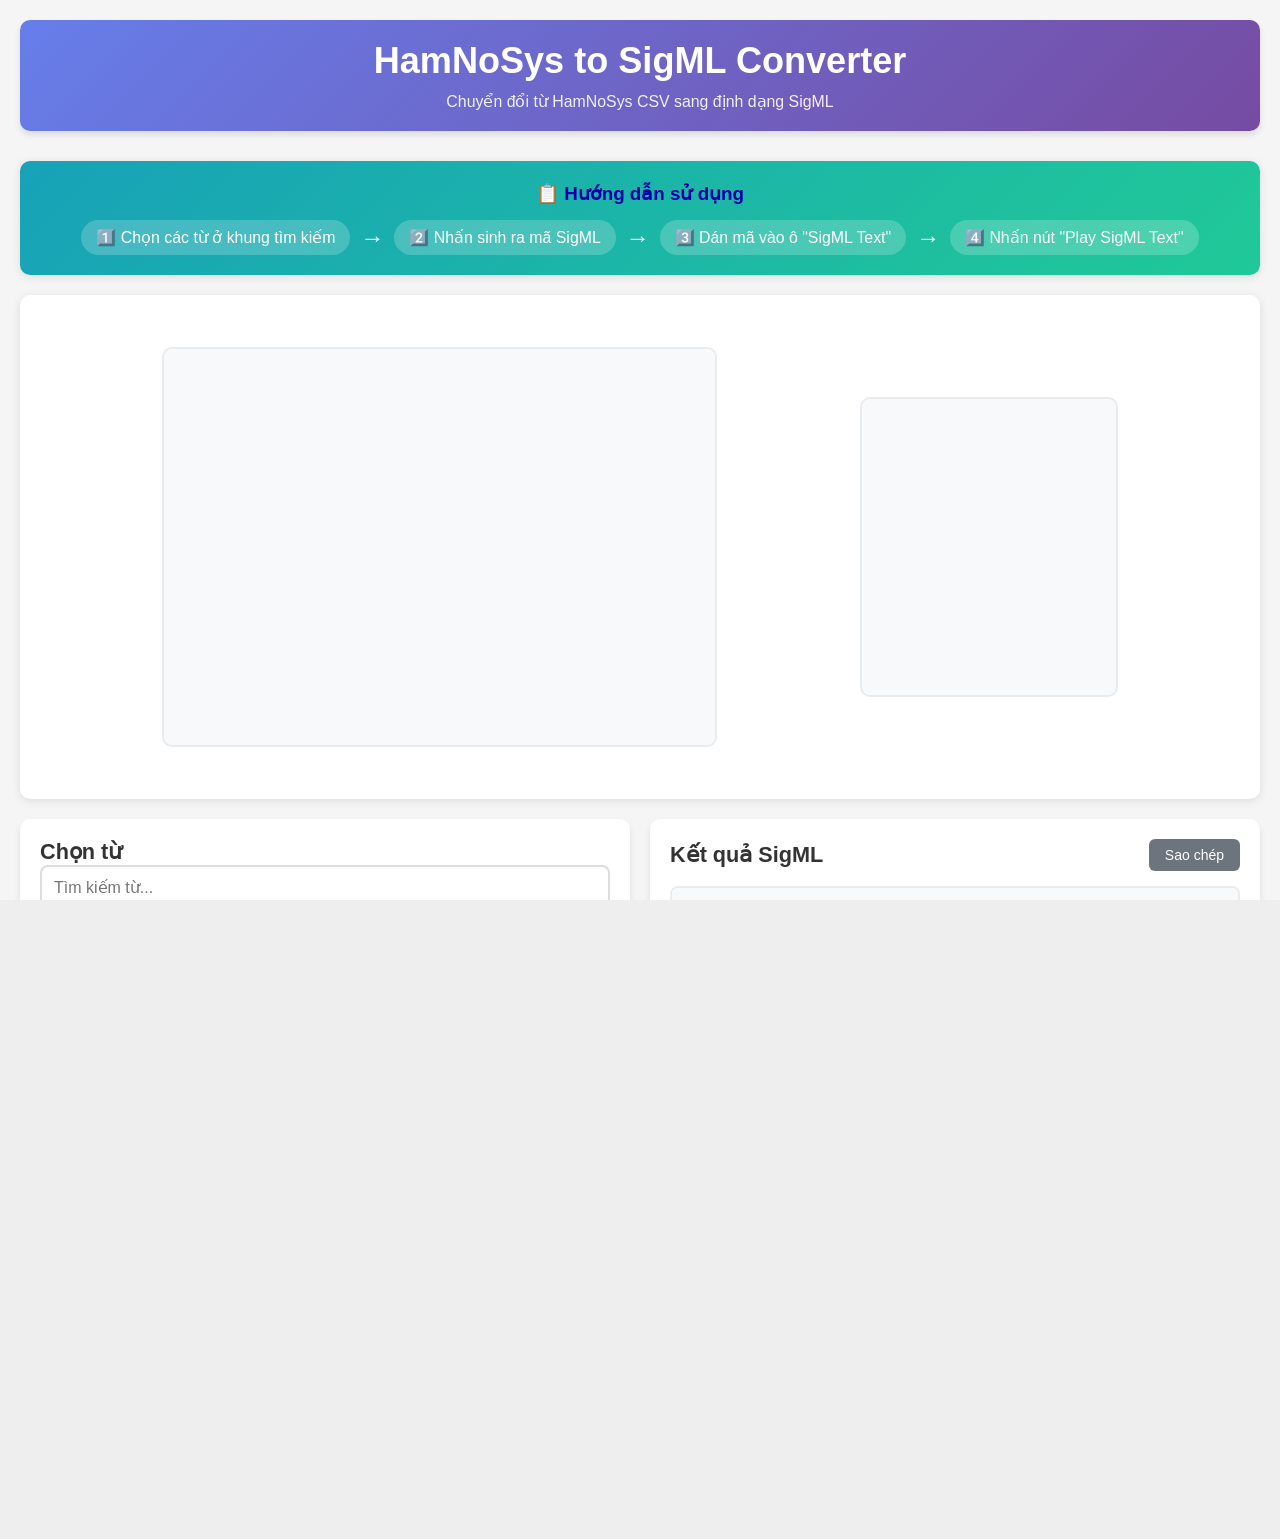
==== index.html @ 7e176f90 "doi ten file" ====
<!DOCTYPE html>
<!-- saved from url=(0032)http://127.0.0.1:5500/index.html -->
<html lang="vi"><script src="chrome-extension://eppiocemhmnlbhjplcgkofciiegomcon/content/location/location.js" id="eppiocemhmnlbhjplcgkofciiegomcon"></script><script src="chrome-extension://eppiocemhmnlbhjplcgkofciiegomcon/libs/extend-native-history-api.js"></script><script src="chrome-extension://eppiocemhmnlbhjplcgkofciiegomcon/libs/requests.js"></script><head><meta http-equiv="Content-Type" content="text/html; charset=UTF-8">
    
    <meta name="viewport" content="width=device-width, initial-scale=1.0">
    <title>HamNoSys to SigML Converter</title>
    
    <!-- Avatar CSS and JS -->
    <link rel="stylesheet" href="cwasa.css" />
    <script type="text/javascript" src="allcsa.js"></script>
    
    <style>
        * {
            margin: 0;
            padding: 0;
            box-sizing: border-box;
        }

        body {
            font-family: 'Segoe UI', Tahoma, Geneva, Verdana, sans-serif;
            background-color: #f5f5f5;
            color: #333;
        }

        .container {
            max-width: 1400px;
            margin: 0 auto;
            padding: 20px;
        }

        .header {
            text-align: center;
            margin-bottom: 30px;
            background: linear-gradient(135deg, #667eea 0%, #764ba2 100%);
            color: white;
            padding: 20px;
            border-radius: 10px;
            box-shadow: 0 4px 6px rgba(0,0,0,0.1);
        }

        .header h1 {
            margin-bottom: 10px;
            font-size: 2.5em;
        }

        .header p {
            font-size: 1.1em;
            opacity: 0.9;
        }

        .main-content {
            display: flex;
            gap: 20px;
            height: calc(100vh - 200px);
        }

        .left-panel {
            flex: 1;
            background: white;
            border-radius: 10px;
            box-shadow: 0 4px 6px rgba(0,0,0,0.1);
            padding: 20px;
            display: flex;
            flex-direction: column;
        }

        .right-panel {
            flex: 1;
            background: white;
            border-radius: 10px;
            box-shadow: 0 4px 6px rgba(0,0,0,0.1);
            padding: 20px;
            display: flex;
            flex-direction: column;
        }

        .search-box {
            margin-bottom: 20px;
        }

        .search-box input {
            width: 100%;
            padding: 12px;
            border: 2px solid #ddd;
            border-radius: 8px;
            font-size: 16px;
            transition: border-color 0.3s;
        }

        .search-box input:focus {
            outline: none;
            border-color: #667eea;
        }

        .word-list {
            flex: 1;
            overflow-y: auto;
            border: 2px solid #e9ecef;
            border-radius: 8px;
            max-height: 400px;
        }

        .word-item {
            padding: 12px 16px;
            border-bottom: 1px solid #f1f3f4;
            cursor: pointer;
            transition: background-color 0.2s;
            display: flex;
            align-items: center;
            justify-content: space-between;
        }

        .word-item:hover {
            background-color: #f8f9fa;
        }

        .word-item.selected {
            background-color: #e3f2fd;
            border-left: 4px solid #2196f3;
        }

        .word-text {
            font-weight: 500;
        }

        .word-order {
            background: #667eea;
            color: white;
            border-radius: 50%;
            width: 24px;
            height: 24px;
            display: flex;
            align-items: center;
            justify-content: center;
            font-size: 12px;
            font-weight: bold;
        }

        .selected-words {
            margin: 20px 0;
            padding: 15px;
            background: #f8f9fa;
            border-radius: 8px;
            border: 2px solid #e9ecef;
        }

        .selected-words h3 {
            margin-bottom: 10px;
            color: #495057;
        }

        .selected-word-tag {
            display: inline-block;
            background: #007bff;
            color: white;
            padding: 6px 12px;
            margin: 4px;
            border-radius: 20px;
            font-size: 14px;
            position: relative;
        }

        .selected-word-tag .remove-btn {
            margin-left: 8px;
            cursor: pointer;
            font-weight: bold;
        }

        .selected-word-tag .order-number {
            background: rgba(255,255,255,0.3);
            border-radius: 50%;
            width: 20px;
            height: 20px;
            display: inline-flex;
            align-items: center;
            justify-content: center;
            margin-right: 8px;
            font-size: 12px;
        }

        .convert-btn {
            background: linear-gradient(135deg, #28a745 0%, #20c997 100%);
            color: white;
            border: none;
            padding: 15px 30px;
            border-radius: 8px;
            font-size: 16px;
            font-weight: bold;
            cursor: pointer;
            transition: transform 0.2s;
            margin-top: 20px;
        }

        .convert-btn:hover {
            transform: translateY(-2px);
        }

        .convert-btn:disabled {
            background: #6c757d;
            cursor: not-allowed;
            transform: none;
        }

        .sigml-output {
            flex: 1;
            background: #f8f9fa;
            border: 2px solid #e9ecef;
            border-radius: 8px;
            padding: 20px;
            font-family: 'Courier New', monospace;
            font-size: 14px;
            overflow-y: auto;
            white-space: pre-wrap;
            line-height: 1.4;
        }

        .output-header {
            display: flex;
            justify-content: space-between;
            align-items: center;
            margin-bottom: 15px;
        }

        .copy-btn {
            background: #6c757d;
            color: white;
            border: none;
            padding: 8px 16px;
            border-radius: 6px;
            cursor: pointer;
            font-size: 14px;
        }

        .copy-btn:hover {
            background: #5a6268;
        }

        .copy-btn.copied {
            background: #28a745;
        }

        .clear-btn {
            background: #dc3545;
            color: white;
            border: none;
            padding: 10px 20px;
            border-radius: 6px;
            cursor: pointer;
            margin-top: 10px;
        }

        .clear-btn:hover {
            background: #c82333;
        }

        .loading {
            text-align: center;
            padding: 20px;
            color: #6c757d;
        }

        @media (max-width: 768px) {
            .main-content {
                flex-direction: column;
                height: auto;
            }
            
            .header h1 {
                font-size: 2em;
            }
            
            .instructions-section div {
                flex-direction: column !important;
                gap: 15px !important;
            }
            
            .instructions-section span {
                font-size: 1em !important;
            }
            
            .avatar-section table {
                width: 100% !important;
            }
            
            .avatar-section td {
                display: block !important;
                width: 100% !important;
                margin-bottom: 20px;
            }
            
            .CWASAAvatar {
                height: 300px !important;
            }
            
            .CWASAGUI {
                min-height: 200px !important;
            }
        }
    </style>
</head>
<body __processed_26119278-7e09-4dfe-80c8-302f64a66355__="true" onload="CWASA.init();">
    <div class="container">
        <div class="header">
            <h1>HamNoSys to SigML Converter</h1>
            <p>Chuyển đổi từ HamNoSys CSV sang định dạng SigML</p>
        </div>

        <!-- Hướng dẫn sử dụng -->
        <div class="instructions-section" style="background: linear-gradient(135deg, #17a2b8 0%, #20c997 100%); color: white; padding: 20px; border-radius: 10px; box-shadow: 0 2px 10px rgba(0,0,0,0.1); margin-bottom: 20px; text-align: center;">
            <h3 style="margin-bottom: 15px; font-size: 1.3em;">📋 Hướng dẫn sử dụng</h3>
            <div style="display: flex; justify-content: center; align-items: center; gap: 10px; flex-wrap: wrap; font-size: 1.1em;">
                <span style="background: rgba(255,255,255,0.2); padding: 8px 15px; border-radius: 20px;">1️⃣ Chọn các từ ở khung tìm kiếm</span>
                <span style="font-size: 1.5em;">→</span>
                <span style="background: rgba(255,255,255,0.2); padding: 8px 15px; border-radius: 20px;">2️⃣ Nhấn sinh ra mã SigML</span>
                <span style="font-size: 1.5em;">→</span>
                <span style="background: rgba(255,255,255,0.2); padding: 8px 15px; border-radius: 20px;">3️⃣ Dán mã vào ô "SigML Text"</span>
                <span style="font-size: 1.5em;">→</span>
                <span style="background: rgba(255,255,255,0.2); padding: 8px 15px; border-radius: 20px;">4️⃣ Nhấn nút "Play SigML Text"</span>
            </div>
        </div>

        <!-- Avatar Section -->
        <div class="avatar-section" style="display: flex; justify-content: center; align-items: center; margin: 20px 0; padding: 30px; background: white; border-radius: 10px; box-shadow: 0 2px 10px rgba(0,0,0,0.1); min-height: 500px;">
            <table align="center" style="width: 100%; max-width: 1000px;">
                <tr>
                    <td align="center" valign="center" style="width: 60%; padding: 20px;">
                        <!--================================================================-->
                        <!-- CWA signing avatar 0 -->
                        <div class="CWASAAvatar av0" align="center" style="width: 100%; height: 400px; border: 2px solid #e9ecef; border-radius: 10px; background: #f8f9fa;"></div>
                        <!--================================================================-->
                    </td>
                    <td style="width: 10%;"></td>
                    <td align="center" valign="center" style="width: 30%; padding: 20px;">
                        <!--================================================================-->
                        <!-- CWA signing avatar GUI 0 -->
                        <div class="CWASAGUI av0" align="center" style="width: 100%; min-height: 300px; border: 2px solid #e9ecef; border-radius: 10px; background: #f8f9fa; padding: 15px;"></div>
                        <!--================================================================-->
                    </td>
                </tr>
            </table>
        </div>

        <div class="main-content">
            <div class="left-panel">
                <h2>Chọn từ</h2>
                <div class="search-box">
                    <input type="text" id="searchInput" placeholder="Tìm kiếm từ...">
                </div>
                
                <div class="word-list" id="wordList">
                    <div class="word-item " onclick="toggleWord(0)">
                        <span class="word-text">5</span>
                        
                    </div>
                
                    <div class="word-item " onclick="toggleWord(1)">
                        <span class="word-text">11</span>
                        
                    </div>
                
                    <div class="word-item " onclick="toggleWord(2)">
                        <span class="word-text">12</span>
                        
                    </div>
                
                    <div class="word-item selected" onclick="toggleWord(3)">
                        <span class="word-text">13</span>
                        <span class="word-order">1</span>
                    </div>
                
                    <div class="word-item " onclick="toggleWord(4)">
                        <span class="word-text">14</span>
                        
                    </div>
                
                    <div class="word-item " onclick="toggleWord(5)">
                        <span class="word-text">15</span>
                        
                    </div>
                
                    <div class="word-item " onclick="toggleWord(6)">
                        <span class="word-text">16</span>
                        
                    </div>
                
                    <div class="word-item " onclick="toggleWord(7)">
                        <span class="word-text">17</span>
                        
                    </div>
                
                    <div class="word-item " onclick="toggleWord(8)">
                        <span class="word-text">18</span>
                        
                    </div>
                
                    <div class="word-item " onclick="toggleWord(9)">
                        <span class="word-text">19</span>
                        
                    </div>
                
                    <div class="word-item " onclick="toggleWord(10)">
                        <span class="word-text">20</span>
                        
                    </div>
                
                    <div class="word-item " onclick="toggleWord(11)">
                        <span class="word-text">21</span>
                        
                    </div>
                
                    <div class="word-item " onclick="toggleWord(12)">
                        <span class="word-text">29</span>
                        
                    </div>
                
                    <div class="word-item " onclick="toggleWord(13)">
                        <span class="word-text">30</span>
                        
                    </div>
                
                    <div class="word-item " onclick="toggleWord(14)">
                        <span class="word-text">40</span>
                        
                    </div>
                
                    <div class="word-item " onclick="toggleWord(15)">
                        <span class="word-text">50</span>
                        
                    </div>
                
                    <div class="word-item " onclick="toggleWord(16)">
                        <span class="word-text">60</span>
                        
                    </div>
                
                    <div class="word-item " onclick="toggleWord(17)">
                        <span class="word-text">70</span>
                        
                    </div>
                
                    <div class="word-item " onclick="toggleWord(18)">
                        <span class="word-text">80</span>
                        
                    </div>
                
                    <div class="word-item " onclick="toggleWord(19)">
                        <span class="word-text">90</span>
                        
                    </div>
                
                    <div class="word-item " onclick="toggleWord(20)">
                        <span class="word-text">101</span>
                        
                    </div>
                
                    <div class="word-item " onclick="toggleWord(21)">
                        <span class="word-text">110</span>
                        
                    </div>
                
                    <div class="word-item " onclick="toggleWord(22)">
                        <span class="word-text">200</span>
                        
                    </div>
                
                    <div class="word-item " onclick="toggleWord(23)">
                        <span class="word-text">900</span>
                        
                    </div>
                
                    <div class="word-item " onclick="toggleWord(24)">
                        <span class="word-text">1000</span>
                        
                    </div>
                
                    <div class="word-item " onclick="toggleWord(25)">
                        <span class="word-text">1001</span>
                        
                    </div>
                
                    <div class="word-item " onclick="toggleWord(26)">
                        <span class="word-text">1000000</span>
                        
                    </div>
                
                    <div class="word-item " onclick="toggleWord(27)">
                        <span class="word-text">1100000</span>
                        
                    </div>
                
                    <div class="word-item " onclick="toggleWord(28)">
                        <span class="word-text">ʾ</span>
                        
                    </div>
                
                    <div class="word-item " onclick="toggleWord(29)">
                        <span class="word-text">˅</span>
                        
                    </div>
                
                    <div class="word-item " onclick="toggleWord(30)">
                        <span class="word-text">.</span>
                        
                    </div>
                
                    <div class="word-item " onclick="toggleWord(31)">
                        <span class="word-text">/</span>
                        
                    </div>
                
                    <div class="word-item " onclick="toggleWord(32)">
                        <span class="word-text">?</span>
                        
                    </div>
                
                    <div class="word-item " onclick="toggleWord(33)">
                        <span class="word-text">\</span>
                        
                    </div>
                
                    <div class="word-item " onclick="toggleWord(34)">
                        <span class="word-text">^</span>
                        
                    </div>
                
                    <div class="word-item " onclick="toggleWord(35)">
                        <span class="word-text">_eyes_</span>
                        
                    </div>
                
                    <div class="word-item " onclick="toggleWord(36)">
                        <span class="word-text">~</span>
                        
                    </div>
                
                    <div class="word-item " onclick="toggleWord(37)">
                        <span class="word-text">1_tháng</span>
                        
                    </div>
                
                    <div class="word-item " onclick="toggleWord(38)">
                        <span class="word-text">2_tháng</span>
                        
                    </div>
                
                    <div class="word-item " onclick="toggleWord(39)">
                        <span class="word-text">3_tháng</span>
                        
                    </div>
                
                    <div class="word-item " onclick="toggleWord(40)">
                        <span class="word-text">4_tháng</span>
                        
                    </div>
                
                    <div class="word-item " onclick="toggleWord(41)">
                        <span class="word-text">5_th</span>
                        
                    </div>
                
                    <div class="word-item " onclick="toggleWord(42)">
                        <span class="word-text">5_tháng</span>
                        
                    </div>
                
                    <div class="word-item " onclick="toggleWord(43)">
                        <span class="word-text">a</span>
                        
                    </div>
                
                    <div class="word-item " onclick="toggleWord(44)">
                        <span class="word-text">â</span>
                        
                    </div>
                
                    <div class="word-item " onclick="toggleWord(45)">
                        <span class="word-text">ă</span>
                        
                    </div>
                
                    <div class="word-item " onclick="toggleWord(46)">
                        <span class="word-text">a_clare</span>
                        
                    </div>
                
                    <div class="word-item " onclick="toggleWord(47)">
                        <span class="word-text">about_</span>
                        
                    </div>
                
                    <div class="word-item " onclick="toggleWord(48)">
                        <span class="word-text">access_nb</span>
                        
                    </div>
                
                    <div class="word-item " onclick="toggleWord(49)">
                        <span class="word-text">act</span>
                        
                    </div>
                
                    <div class="word-item " onclick="toggleWord(50)">
                        <span class="word-text">actor</span>
                        
                    </div>
                
                    <div class="word-item " onclick="toggleWord(51)">
                        <span class="word-text">add</span>
                        
                    </div>
                
                    <div class="word-item " onclick="toggleWord(52)">
                        <span class="word-text">address</span>
                        
                    </div>
                
                    <div class="word-item " onclick="toggleWord(53)">
                        <span class="word-text">adult</span>
                        
                    </div>
                
                    <div class="word-item " onclick="toggleWord(54)">
                        <span class="word-text">advice</span>
                        
                    </div>
                
                    <div class="word-item " onclick="toggleWord(55)">
                        <span class="word-text">afternoon</span>
                        
                    </div>
                
                    <div class="word-item " onclick="toggleWord(56)">
                        <span class="word-text">again</span>
                        
                    </div>
                
                    <div class="word-item " onclick="toggleWord(57)">
                        <span class="word-text">again_again</span>
                        
                    </div>
                
                    <div class="word-item " onclick="toggleWord(58)">
                        <span class="word-text">again2</span>
                        
                    </div>
                
                    <div class="word-item " onclick="toggleWord(59)">
                        <span class="word-text">agree</span>
                        
                    </div>
                
                    <div class="word-item " onclick="toggleWord(60)">
                        <span class="word-text">aim</span>
                        
                    </div>
                
                    <div class="word-item " onclick="toggleWord(61)">
                        <span class="word-text">alarm</span>
                        
                    </div>
                
                    <div class="word-item " onclick="toggleWord(62)">
                        <span class="word-text">alien</span>
                        
                    </div>
                
                    <div class="word-item " onclick="toggleWord(63)">
                        <span class="word-text">all</span>
                        
                    </div>
                
                    <div class="word-item " onclick="toggleWord(64)">
                        <span class="word-text">all_day</span>
                        
                    </div>
                
                    <div class="word-item " onclick="toggleWord(65)">
                        <span class="word-text">all_of_us</span>
                        
                    </div>
                
                    <div class="word-item " onclick="toggleWord(66)">
                        <span class="word-text">all_over_norfolk</span>
                        
                    </div>
                
                    <div class="word-item " onclick="toggleWord(67)">
                        <span class="word-text">all_over_uk</span>
                        
                    </div>
                
                    <div class="word-item " onclick="toggleWord(68)">
                        <span class="word-text">all_over_uk</span>
                        
                    </div>
                
                    <div class="word-item " onclick="toggleWord(69)">
                        <span class="word-text">always</span>
                        
                    </div>
                
                    <div class="word-item " onclick="toggleWord(70)">
                        <span class="word-text">ấm</span>
                        
                    </div>
                
                    <div class="word-item " onclick="toggleWord(71)">
                        <span class="word-text">ẵm</span>
                        
                    </div>
                
                    <div class="word-item " onclick="toggleWord(72)">
                        <span class="word-text">ầm_ầm</span>
                        
                    </div>
                
                    <div class="word-item " onclick="toggleWord(73)">
                        <span class="word-text">ấm_đun_nước</span>
                        
                    </div>
                
                    <div class="word-item " onclick="toggleWord(74)">
                        <span class="word-text">ấm_trà</span>
                        
                    </div>
                
                    <div class="word-item " onclick="toggleWord(75)">
                        <span class="word-text">ẩm_ướt</span>
                        
                    </div>
                
                    <div class="word-item " onclick="toggleWord(76)">
                        <span class="word-text">ăn</span>
                        
                    </div>
                
                    <div class="word-item " onclick="toggleWord(77)">
                        <span class="word-text">ăn_cơm</span>
                        
                    </div>
                
                    <div class="word-item " onclick="toggleWord(78)">
                        <span class="word-text">an_ninh</span>
                        
                    </div>
                
                    <div class="word-item " onclick="toggleWord(79)">
                        <span class="word-text">ăn_ở</span>
                        
                    </div>
                
                    <div class="word-item " onclick="toggleWord(80)">
                        <span class="word-text">an_toàn</span>
                        
                    </div>
                
                    <div class="word-item " onclick="toggleWord(81)">
                        <span class="word-text">an_toàn</span>
                        
                    </div>
                
                    <div class="word-item " onclick="toggleWord(82)">
                        <span class="word-text">and</span>
                        
                    </div>
                
                    <div class="word-item " onclick="toggleWord(83)">
                        <span class="word-text">angry</span>
                        
                    </div>
                
                    <div class="word-item " onclick="toggleWord(84)">
                        <span class="word-text">anh</span>
                        
                    </div>
                
                    <div class="word-item " onclick="toggleWord(85)">
                        <span class="word-text">anh_cả</span>
                        
                    </div>
                
                    <div class="word-item " onclick="toggleWord(86)">
                        <span class="word-text">anh_em_họ_hàng</span>
                        
                    </div>
                
                    <div class="word-item " onclick="toggleWord(87)">
                        <span class="word-text">anh_em_ruột</span>
                        
                    </div>
                
                    <div class="word-item " onclick="toggleWord(88)">
                        <span class="word-text">anh_hai</span>
                        
                    </div>
                
                    <div class="word-item " onclick="toggleWord(89)">
                        <span class="word-text">anh_hùng</span>
                        
                    </div>
                
                    <div class="word-item " onclick="toggleWord(90)">
                        <span class="word-text">anh_hùng_dân_tộc</span>
                        
                    </div>
                
                    <div class="word-item " onclick="toggleWord(91)">
                        <span class="word-text">ánh_nắng</span>
                        
                    </div>
                
                    <div class="word-item " onclick="toggleWord(92)">
                        <span class="word-text">anh_rể</span>
                        
                    </div>
                
                    <div class="word-item " onclick="toggleWord(93)">
                        <span class="word-text">ánh_sáng</span>
                        
                    </div>
                
                    <div class="word-item " onclick="toggleWord(94)">
                        <span class="word-text">animal</span>
                        
                    </div>
                
                    <div class="word-item " onclick="toggleWord(95)">
                        <span class="word-text">animation</span>
                        
                    </div>
                
                    <div class="word-item " onclick="toggleWord(96)">
                        <span class="word-text">any</span>
                        
                    </div>
                
                    <div class="word-item " onclick="toggleWord(97)">
                        <span class="word-text">anything</span>
                        
                    </div>
                
                    <div class="word-item " onclick="toggleWord(98)">
                        <span class="word-text">ao</span>
                        
                    </div>
                
                    <div class="word-item " onclick="toggleWord(99)">
                        <span class="word-text">áo</span>
                        
                    </div>
                
                    <div class="word-item " onclick="toggleWord(100)">
                        <span class="word-text">áo_ba_lỗ</span>
                        
                    </div>
                
                    <div class="word-item " onclick="toggleWord(101)">
                        <span class="word-text">áo_comple</span>
                        
                    </div>
                
                    <div class="word-item " onclick="toggleWord(102)">
                        <span class="word-text">áo_dài</span>
                        
                    </div>
                
                    <div class="word-item " onclick="toggleWord(103)">
                        <span class="word-text">áo_dài_tay</span>
                        
                    </div>
                
                    <div class="word-item " onclick="toggleWord(104)">
                        <span class="word-text">áo_đầm</span>
                        
                    </div>
                
                    <div class="word-item " onclick="toggleWord(105)">
                        <span class="word-text">áo_gió</span>
                        
                    </div>
                
                    <div class="word-item " onclick="toggleWord(106)">
                        <span class="word-text">áo_lạnh</span>
                        
                    </div>
                
                    <div class="word-item " onclick="toggleWord(107)">
                        <span class="word-text">áo_len</span>
                        
                    </div>
                
                    <div class="word-item " onclick="toggleWord(108)">
                        <span class="word-text">áo_ngắn_tay</span>
                        
                    </div>
                
                    <div class="word-item " onclick="toggleWord(109)">
                        <span class="word-text">áo_phông</span>
                        
                    </div>
                
                    <div class="word-item " onclick="toggleWord(110)">
                        <span class="word-text">áo_sơ_mi</span>
                        
                    </div>
                
                    <div class="word-item " onclick="toggleWord(111)">
                        <span class="word-text">áo_thun</span>
                        
                    </div>
                
                    <div class="word-item " onclick="toggleWord(112)">
                        <span class="word-text">áo_veston</span>
                        
                    </div>
                
                    <div class="word-item " onclick="toggleWord(113)">
                        <span class="word-text">apple</span>
                        
                    </div>
                
                    <div class="word-item " onclick="toggleWord(114)">
                        <span class="word-text">appointment</span>
                        
                    </div>
                
                    <div class="word-item " onclick="toggleWord(115)">
                        <span class="word-text">april</span>
                        
                    </div>
                
                    <div class="word-item " onclick="toggleWord(116)">
                        <span class="word-text">area</span>
                        
                    </div>
                
                    <div class="word-item " onclick="toggleWord(117)">
                        <span class="word-text">arm</span>
                        
                    </div>
                
                    <div class="word-item " onclick="toggleWord(118)">
                        <span class="word-text">around</span>
                        
                    </div>
                
                    <div class="word-item " onclick="toggleWord(119)">
                        <span class="word-text">arrow</span>
                        
                    </div>
                
                    <div class="word-item " onclick="toggleWord(120)">
                        <span class="word-text">ask</span>
                        
                    </div>
                
                    <div class="word-item " onclick="toggleWord(121)">
                        <span class="word-text">ask_question</span>
                        
                    </div>
                
                    <div class="word-item " onclick="toggleWord(122)">
                        <span class="word-text">asleep</span>
                        
                    </div>
                
                    <div class="word-item " onclick="toggleWord(123)">
                        <span class="word-text">associate_with</span>
                        
                    </div>
                
                    <div class="word-item " onclick="toggleWord(124)">
                        <span class="word-text">association</span>
                        
                    </div>
                
                    <div class="word-item " onclick="toggleWord(125)">
                        <span class="word-text">at_last_</span>
                        
                    </div>
                
                    <div class="word-item " onclick="toggleWord(126)">
                        <span class="word-text">attend</span>
                        
                    </div>
                
                    <div class="word-item " onclick="toggleWord(127)">
                        <span class="word-text">attitude</span>
                        
                    </div>
                
                    <div class="word-item " onclick="toggleWord(128)">
                        <span class="word-text">available</span>
                        
                    </div>
                
                    <div class="word-item " onclick="toggleWord(129)">
                        <span class="word-text">avatar</span>
                        
                    </div>
                
                    <div class="word-item " onclick="toggleWord(130)">
                        <span class="word-text">awareness</span>
                        
                    </div>
                
                    <div class="word-item " onclick="toggleWord(131)">
                        <span class="word-text">b</span>
                        
                    </div>
                
                    <div class="word-item " onclick="toggleWord(132)">
                        <span class="word-text">bà</span>
                        
                    </div>
                
                    <div class="word-item " onclick="toggleWord(133)">
                        <span class="word-text">ba_là</span>
                        
                    </div>
                
                    <div class="word-item " onclick="toggleWord(134)">
                        <span class="word-text">ba_lô</span>
                        
                    </div>
                
                    <div class="word-item " onclick="toggleWord(135)">
                        <span class="word-text">bà_ngoại</span>
                        
                    </div>
                
                    <div class="word-item " onclick="toggleWord(136)">
                        <span class="word-text">bà_nội</span>
                        
                    </div>
                
                    <div class="word-item " onclick="toggleWord(137)">
                        <span class="word-text">bác</span>
                        
                    </div>
                
                    <div class="word-item " onclick="toggleWord(138)">
                        <span class="word-text">bắc</span>
                        
                    </div>
                
                    <div class="word-item " onclick="toggleWord(139)">
                        <span class="word-text">bạc</span>
                        
                    </div>
                
                    <div class="word-item " onclick="toggleWord(140)">
                        <span class="word-text">bác_gái</span>
                        
                    </div>
                
                    <div class="word-item " onclick="toggleWord(141)">
                        <span class="word-text">bác_hồ</span>
                        
                    </div>
                
                    <div class="word-item " onclick="toggleWord(142)">
                        <span class="word-text">bạc_màu</span>
                        
                    </div>
                
                    <div class="word-item " onclick="toggleWord(143)">
                        <span class="word-text">bác_sĩ</span>
                        
                    </div>
                
                    <div class="word-item " onclick="toggleWord(144)">
                        <span class="word-text">bác_sĩ</span>
                        
                    </div>
                
                    <div class="word-item " onclick="toggleWord(145)">
                        <span class="word-text">bác_trai</span>
                        
                    </div>
                
                    <div class="word-item " onclick="toggleWord(146)">
                        <span class="word-text">back</span>
                        
                    </div>
                
                    <div class="word-item " onclick="toggleWord(147)">
                        <span class="word-text">bad</span>
                        
                    </div>
                
                    <div class="word-item " onclick="toggleWord(148)">
                        <span class="word-text">bag</span>
                        
                    </div>
                
                    <div class="word-item " onclick="toggleWord(149)">
                        <span class="word-text">bãi_biển</span>
                        
                    </div>
                
                    <div class="word-item " onclick="toggleWord(150)">
                        <span class="word-text">bài_thi</span>
                        
                    </div>
                
                    <div class="word-item " onclick="toggleWord(151)">
                        <span class="word-text">ball</span>
                        
                    </div>
                
                    <div class="word-item " onclick="toggleWord(152)">
                        <span class="word-text">ball_big</span>
                        
                    </div>
                
                    <div class="word-item " onclick="toggleWord(153)">
                        <span class="word-text">ball_bouncing</span>
                        
                    </div>
                
                    <div class="word-item " onclick="toggleWord(154)">
                        <span class="word-text">ball_round</span>
                        
                    </div>
                
                    <div class="word-item " onclick="toggleWord(155)">
                        <span class="word-text">ball_soft</span>
                        
                    </div>
                
                    <div class="word-item " onclick="toggleWord(156)">
                        <span class="word-text">ball_throw</span>
                        
                    </div>
                
                    <div class="word-item " onclick="toggleWord(157)">
                        <span class="word-text">balloon</span>
                        
                    </div>
                
                    <div class="word-item " onclick="toggleWord(158)">
                        <span class="word-text">bàn</span>
                        
                    </div>
                
                    <div class="word-item " onclick="toggleWord(159)">
                        <span class="word-text">bẩn</span>
                        
                    </div>
                
                    <div class="word-item " onclick="toggleWord(160)">
                        <span class="word-text">bạn</span>
                        
                    </div>
                
                    <div class="word-item " onclick="toggleWord(161)">
                        <span class="word-text">bạn_bè</span>
                        
                    </div>
                
                    <div class="word-item " onclick="toggleWord(162)">
                        <span class="word-text">bắn_bi</span>
                        
                    </div>
                
                    <div class="word-item " onclick="toggleWord(163)">
                        <span class="word-text">bàn_chải_đánh_răng</span>
                        
                    </div>
                
                    <div class="word-item " onclick="toggleWord(164)">
                        <span class="word-text">bàn_chân</span>
                        
                    </div>
                
                    <div class="word-item " onclick="toggleWord(165)">
                        <span class="word-text">ban_hành</span>
                        
                    </div>
                
                    <div class="word-item " onclick="toggleWord(166)">
                        <span class="word-text">bàn_tay</span>
                        
                    </div>
                
                    <div class="word-item " onclick="toggleWord(167)">
                        <span class="word-text">bạn_thân</span>
                        
                    </div>
                
                    <div class="word-item " onclick="toggleWord(168)">
                        <span class="word-text">bàn_thờ</span>
                        
                    </div>
                
                    <div class="word-item " onclick="toggleWord(169)">
                        <span class="word-text">bán_vé</span>
                        
                    </div>
                
                    <div class="word-item " onclick="toggleWord(170)">
                        <span class="word-text">banana</span>
                        
                    </div>
                
                    <div class="word-item " onclick="toggleWord(171)">
                        <span class="word-text">banana_with_peel</span>
                        
                    </div>
                
                    <div class="word-item " onclick="toggleWord(172)">
                        <span class="word-text">bảng</span>
                        
                    </div>
                
                    <div class="word-item " onclick="toggleWord(173)">
                        <span class="word-text">bánh</span>
                        
                    </div>
                
                    <div class="word-item " onclick="toggleWord(174)">
                        <span class="word-text">bão</span>
                        
                    </div>
                
                    <div class="word-item " onclick="toggleWord(175)">
                        <span class="word-text">bao_nhiêu</span>
                        
                    </div>
                
                    <div class="word-item " onclick="toggleWord(176)">
                        <span class="word-text">bao_nhiêu_tiền</span>
                        
                    </div>
                
                    <div class="word-item " onclick="toggleWord(177)">
                        <span class="word-text">bảo_quản</span>
                        
                    </div>
                
                    <div class="word-item " onclick="toggleWord(178)">
                        <span class="word-text">bao_xa</span>
                        
                    </div>
                
                    <div class="word-item " onclick="toggleWord(179)">
                        <span class="word-text">bập_bênh</span>
                        
                    </div>
                
                    <div class="word-item " onclick="toggleWord(180)">
                        <span class="word-text">bat</span>
                        
                    </div>
                
                    <div class="word-item " onclick="toggleWord(181)">
                        <span class="word-text">bật</span>
                        
                    </div>
                
                    <div class="word-item " onclick="toggleWord(182)">
                        <span class="word-text">bất_cứ_điều_gì</span>
                        
                    </div>
                
                    <div class="word-item " onclick="toggleWord(183)">
                        <span class="word-text">bắt_đầu</span>
                        
                    </div>
                
                    <div class="word-item " onclick="toggleWord(184)">
                        <span class="word-text">bầu_trời</span>
                        
                    </div>
                
                    <div class="word-item " onclick="toggleWord(185)">
                        <span class="word-text">bay</span>
                        
                    </div>
                
                    <div class="word-item " onclick="toggleWord(186)">
                        <span class="word-text">bây_giờ</span>
                        
                    </div>
                
                    <div class="word-item " onclick="toggleWord(187)">
                        <span class="word-text">bê</span>
                        
                    </div>
                
                    <div class="word-item " onclick="toggleWord(188)">
                        <span class="word-text">bế</span>
                        
                    </div>
                
                    <div class="word-item " onclick="toggleWord(189)">
                        <span class="word-text">bể_cá</span>
                        
                    </div>
                
                    <div class="word-item " onclick="toggleWord(190)">
                        <span class="word-text">bế_giảng</span>
                        
                    </div>
                
                    <div class="word-item " onclick="toggleWord(191)">
                        <span class="word-text">bế_mạc</span>
                        
                    </div>
                
                    <div class="word-item " onclick="toggleWord(192)">
                        <span class="word-text">bề_mặt_cong</span>
                        
                    </div>
                
                    <div class="word-item " onclick="toggleWord(193)">
                        <span class="word-text">bear</span>
                        
                    </div>
                
                    <div class="word-item " onclick="toggleWord(194)">
                        <span class="word-text">bear_furry</span>
                        
                    </div>
                
                    <div class="word-item " onclick="toggleWord(195)">
                        <span class="word-text">bear_nb</span>
                        
                    </div>
                
                    <div class="word-item " onclick="toggleWord(196)">
                        <span class="word-text">bear_with_it_</span>
                        
                    </div>
                
                    <div class="word-item " onclick="toggleWord(197)">
                        <span class="word-text">become</span>
                        
                    </div>
                
                    <div class="word-item " onclick="toggleWord(198)">
                        <span class="word-text">bed</span>
                        
                    </div>
                
                    <div class="word-item " onclick="toggleWord(199)">
                        <span class="word-text">been</span>
                        
                    </div>
                
                    <div class="word-item " onclick="toggleWord(200)">
                        <span class="word-text">been_go</span>
                        
                    </div>
                
                    <div class="word-item " onclick="toggleWord(201)">
                        <span class="word-text">been_go</span>
                        
                    </div>
                
                    <div class="word-item " onclick="toggleWord(202)">
                        <span class="word-text">been_go</span>
                        
                    </div>
                
                    <div class="word-item " onclick="toggleWord(203)">
                        <span class="word-text">been_in</span>
                        
                    </div>
                
                    <div class="word-item " onclick="toggleWord(204)">
                        <span class="word-text">been_to</span>
                        
                    </div>
                
                    <div class="word-item " onclick="toggleWord(205)">
                        <span class="word-text">before</span>
                        
                    </div>
                
                    <div class="word-item " onclick="toggleWord(206)">
                        <span class="word-text">behaviour</span>
                        
                    </div>
                
                    <div class="word-item " onclick="toggleWord(207)">
                        <span class="word-text">belong</span>
                        
                    </div>
                
                    <div class="word-item " onclick="toggleWord(208)">
                        <span class="word-text">belong_down</span>
                        
                    </div>
                
                    <div class="word-item " onclick="toggleWord(209)">
                        <span class="word-text">bên_phải</span>
                        
                    </div>
                
                    <div class="word-item " onclick="toggleWord(210)">
                        <span class="word-text">bến_tàu</span>
                        
                    </div>
                
                    <div class="word-item " onclick="toggleWord(211)">
                        <span class="word-text">bên_trái</span>
                        
                    </div>
                
                    <div class="word-item " onclick="toggleWord(212)">
                        <span class="word-text">bến_xe</span>
                        
                    </div>
                
                    <div class="word-item " onclick="toggleWord(213)">
                        <span class="word-text">benefit</span>
                        
                    </div>
                
                    <div class="word-item " onclick="toggleWord(214)">
                        <span class="word-text">benefits</span>
                        
                    </div>
                
                    <div class="word-item " onclick="toggleWord(215)">
                        <span class="word-text">bệnh</span>
                        
                    </div>
                
                    <div class="word-item " onclick="toggleWord(216)">
                        <span class="word-text">bệnh_nhân</span>
                        
                    </div>
                
                    <div class="word-item " onclick="toggleWord(217)">
                        <span class="word-text">bệnh_nhân</span>
                        
                    </div>
                
                    <div class="word-item " onclick="toggleWord(218)">
                        <span class="word-text">bệnh_viện</span>
                        
                    </div>
                
                    <div class="word-item " onclick="toggleWord(219)">
                        <span class="word-text">bệnh_viện</span>
                        
                    </div>
                
                    <div class="word-item " onclick="toggleWord(220)">
                        <span class="word-text">béo</span>
                        
                    </div>
                
                    <div class="word-item " onclick="toggleWord(221)">
                        <span class="word-text">bếp</span>
                        
                    </div>
                
                    <div class="word-item " onclick="toggleWord(222)">
                        <span class="word-text">bếp_ga</span>
                        
                    </div>
                
                    <div class="word-item " onclick="toggleWord(223)">
                        <span class="word-text">best</span>
                        
                    </div>
                
                    <div class="word-item " onclick="toggleWord(224)">
                        <span class="word-text">better</span>
                        
                    </div>
                
                    <div class="word-item " onclick="toggleWord(225)">
                        <span class="word-text">bí_đỏ</span>
                        
                    </div>
                
                    <div class="word-item " onclick="toggleWord(226)">
                        <span class="word-text">bị_động</span>
                        
                    </div>
                
                    <div class="word-item " onclick="toggleWord(227)">
                        <span class="word-text">bí_xanh</span>
                        
                    </div>
                
                    <div class="word-item " onclick="toggleWord(228)">
                        <span class="word-text">biển</span>
                        
                    </div>
                
                    <div class="word-item " onclick="toggleWord(229)">
                        <span class="word-text">biển_báo_nguy_hiểm</span>
                        
                    </div>
                
                    <div class="word-item " onclick="toggleWord(230)">
                        <span class="word-text">biển_cấm</span>
                        
                    </div>
                
                    <div class="word-item " onclick="toggleWord(231)">
                        <span class="word-text">biết</span>
                        
                    </div>
                
                    <div class="word-item " onclick="toggleWord(232)">
                        <span class="word-text">biết_ơn</span>
                        
                    </div>
                
                    <div class="word-item " onclick="toggleWord(233)">
                        <span class="word-text">biếu</span>
                        
                    </div>
                
                    <div class="word-item " onclick="toggleWord(234)">
                        <span class="word-text">biểu_tượng</span>
                        
                    </div>
                
                    <div class="word-item " onclick="toggleWord(235)">
                        <span class="word-text">big</span>
                        
                    </div>
                
                    <div class="word-item " onclick="toggleWord(236)">
                        <span class="word-text">big_capital</span>
                        
                    </div>
                
                    <div class="word-item " onclick="toggleWord(237)">
                        <span class="word-text">big_eat</span>
                        
                    </div>
                
                    <div class="word-item " onclick="toggleWord(238)">
                        <span class="word-text">big_eyes</span>
                        
                    </div>
                
                    <div class="word-item " onclick="toggleWord(239)">
                        <span class="word-text">big_eyes</span>
                        
                    </div>
                
                    <div class="word-item " onclick="toggleWord(240)">
                        <span class="word-text">bike</span>
                        
                    </div>
                
                    <div class="word-item " onclick="toggleWord(241)">
                        <span class="word-text">bird</span>
                        
                    </div>
                
                    <div class="word-item " onclick="toggleWord(242)">
                        <span class="word-text">biscuit</span>
                        
                    </div>
                
                    <div class="word-item " onclick="toggleWord(243)">
                        <span class="word-text">bite</span>
                        
                    </div>
                
                    <div class="word-item " onclick="toggleWord(244)">
                        <span class="word-text">black</span>
                        
                    </div>
                
                    <div class="word-item " onclick="toggleWord(245)">
                        <span class="word-text">block</span>
                        
                    </div>
                
                    <div class="word-item " onclick="toggleWord(246)">
                        <span class="word-text">blue</span>
                        
                    </div>
                
                    <div class="word-item " onclick="toggleWord(247)">
                        <span class="word-text">bò</span>
                        
                    </div>
                
                    <div class="word-item " onclick="toggleWord(248)">
                        <span class="word-text">bố</span>
                        
                    </div>
                
                    <div class="word-item " onclick="toggleWord(249)">
                        <span class="word-text">bộ_binh</span>
                        
                    </div>
                
                    <div class="word-item " onclick="toggleWord(250)">
                        <span class="word-text">bó_bột</span>
                        
                    </div>
                
                    <div class="word-item " onclick="toggleWord(251)">
                        <span class="word-text">bộ_công_an</span>
                        
                    </div>
                
                    <div class="word-item " onclick="toggleWord(252)">
                        <span class="word-text">bộ_đội</span>
                        
                    </div>
                
                    <div class="word-item " onclick="toggleWord(253)">
                        <span class="word-text">bổ_nhiệm</span>
                        
                    </div>
                
                    <div class="word-item " onclick="toggleWord(254)">
                        <span class="word-text">bổ_sung</span>
                        
                    </div>
                
                    <div class="word-item " onclick="toggleWord(255)">
                        <span class="word-text">bộ_tài_chính</span>
                        
                    </div>
                
                    <div class="word-item " onclick="toggleWord(256)">
                        <span class="word-text">bộ_trưởng</span>
                        
                    </div>
                
                    <div class="word-item " onclick="toggleWord(257)">
                        <span class="word-text">bơi_lội</span>
                        
                    </div>
                
                    <div class="word-item " onclick="toggleWord(258)">
                        <span class="word-text">bờm_tóc</span>
                        
                    </div>
                
                    <div class="word-item " onclick="toggleWord(259)">
                        <span class="word-text">bồng</span>
                        
                    </div>
                
                    <div class="word-item " onclick="toggleWord(260)">
                        <span class="word-text">book</span>
                        
                    </div>
                
                    <div class="word-item " onclick="toggleWord(261)">
                        <span class="word-text">books</span>
                        
                    </div>
                
                    <div class="word-item " onclick="toggleWord(262)">
                        <span class="word-text">boring</span>
                        
                    </div>
                
                    <div class="word-item " onclick="toggleWord(263)">
                        <span class="word-text">bớt</span>
                        
                    </div>
                
                    <div class="word-item " onclick="toggleWord(264)">
                        <span class="word-text">boy</span>
                        
                    </div>
                
                    <div class="word-item " onclick="toggleWord(265)">
                        <span class="word-text">boy_big</span>
                        
                    </div>
                
                    <div class="word-item " onclick="toggleWord(266)">
                        <span class="word-text">boy_little</span>
                        
                    </div>
                
                    <div class="word-item " onclick="toggleWord(267)">
                        <span class="word-text">brain</span>
                        
                    </div>
                
                    <div class="word-item " onclick="toggleWord(268)">
                        <span class="word-text">brave</span>
                        
                    </div>
                
                    <div class="word-item " onclick="toggleWord(269)">
                        <span class="word-text">break-in</span>
                        
                    </div>
                
                    <div class="word-item " onclick="toggleWord(270)">
                        <span class="word-text">bridge</span>
                        
                    </div>
                
                    <div class="word-item " onclick="toggleWord(271)">
                        <span class="word-text">bright</span>
                        
                    </div>
                
                    <div class="word-item " onclick="toggleWord(272)">
                        <span class="word-text">brighton</span>
                        
                    </div>
                
                    <div class="word-item " onclick="toggleWord(273)">
                        <span class="word-text">bring</span>
                        
                    </div>
                
                    <div class="word-item " onclick="toggleWord(274)">
                        <span class="word-text">bring_here</span>
                        
                    </div>
                
                    <div class="word-item " onclick="toggleWord(275)">
                        <span class="word-text">brother</span>
                        
                    </div>
                
                    <div class="word-item " onclick="toggleWord(276)">
                        <span class="word-text">brown</span>
                        
                    </div>
                
                    <div class="word-item " onclick="toggleWord(277)">
                        <span class="word-text">brush</span>
                        
                    </div>
                
                    <div class="word-item " onclick="toggleWord(278)">
                        <span class="word-text">bữa_ăn</span>
                        
                    </div>
                
                    <div class="word-item " onclick="toggleWord(279)">
                        <span class="word-text">bức_tranh</span>
                        
                    </div>
                
                    <div class="word-item " onclick="toggleWord(280)">
                        <span class="word-text">bucket</span>
                        
                    </div>
                
                    <div class="word-item " onclick="toggleWord(281)">
                        <span class="word-text">bug</span>
                        
                    </div>
                
                    <div class="word-item " onclick="toggleWord(282)">
                        <span class="word-text">buggy</span>
                        
                    </div>
                
                    <div class="word-item " onclick="toggleWord(283)">
                        <span class="word-text">bụi</span>
                        
                    </div>
                
                    <div class="word-item " onclick="toggleWord(284)">
                        <span class="word-text">building</span>
                        
                    </div>
                
                    <div class="word-item " onclick="toggleWord(285)">
                        <span class="word-text">bún</span>
                        
                    </div>
                
                    <div class="word-item " onclick="toggleWord(286)">
                        <span class="word-text">bùn</span>
                        
                    </div>
                
                    <div class="word-item " onclick="toggleWord(287)">
                        <span class="word-text">bụng</span>
                        
                    </div>
                
                    <div class="word-item " onclick="toggleWord(288)">
                        <span class="word-text">buổi_chiều</span>
                        
                    </div>
                
                    <div class="word-item " onclick="toggleWord(289)">
                        <span class="word-text">buổi_sáng</span>
                        
                    </div>
                
                    <div class="word-item " onclick="toggleWord(290)">
                        <span class="word-text">buổi_tối</span>
                        
                    </div>
                
                    <div class="word-item " onclick="toggleWord(291)">
                        <span class="word-text">buổi_trưa</span>
                        
                    </div>
                
                    <div class="word-item " onclick="toggleWord(292)">
                        <span class="word-text">buồm_căng</span>
                        
                    </div>
                
                    <div class="word-item " onclick="toggleWord(293)">
                        <span class="word-text">buồn</span>
                        
                    </div>
                
                    <div class="word-item " onclick="toggleWord(294)">
                        <span class="word-text">buông_vó</span>
                        
                    </div>
                
                    <div class="word-item " onclick="toggleWord(295)">
                        <span class="word-text">but</span>
                        
                    </div>
                
                    <div class="word-item " onclick="toggleWord(296)">
                        <span class="word-text">bưu_điện</span>
                        
                    </div>
                
                    <div class="word-item " onclick="toggleWord(297)">
                        <span class="word-text">buy</span>
                        
                    </div>
                
                    <div class="word-item " onclick="toggleWord(298)">
                        <span class="word-text">c</span>
                        
                    </div>
                
                    <div class="word-item " onclick="toggleWord(299)">
                        <span class="word-text">c_ex</span>
                        
                    </div>
                
                    <div class="word-item " onclick="toggleWord(300)">
                        <span class="word-text">cá</span>
                        
                    </div>
                
                    <div class="word-item " onclick="toggleWord(301)">
                        <span class="word-text">cá_bống</span>
                        
                    </div>
                
                    <div class="word-item " onclick="toggleWord(302)">
                        <span class="word-text">cá_chim</span>
                        
                    </div>
                
                    <div class="word-item " onclick="toggleWord(303)">
                        <span class="word-text">cà_chua</span>
                        
                    </div>
                
                    <div class="word-item " onclick="toggleWord(304)">
                        <span class="word-text">cá_diếc</span>
                        
                    </div>
                
                    <div class="word-item " onclick="toggleWord(305)">
                        <span class="word-text">cá_đối</span>
                        
                    </div>
                
                    <div class="word-item " onclick="toggleWord(306)">
                        <span class="word-text">cá_dưa</span>
                        
                    </div>
                
                    <div class="word-item " onclick="toggleWord(307)">
                        <span class="word-text">cá_heo</span>
                        
                    </div>
                
                    <div class="word-item " onclick="toggleWord(308)">
                        <span class="word-text">cá_hồng</span>
                        
                    </div>
                
                    <div class="word-item " onclick="toggleWord(309)">
                        <span class="word-text">cá_mồi</span>
                        
                    </div>
                
                    <div class="word-item " onclick="toggleWord(310)">
                        <span class="word-text">cá_mực</span>
                        
                    </div>
                
                    <div class="word-item " onclick="toggleWord(311)">
                        <span class="word-text">cá_ngừ</span>
                        
                    </div>
                
                    <div class="word-item " onclick="toggleWord(312)">
                        <span class="word-text">ca_nô</span>
                        
                    </div>
                
                    <div class="word-item " onclick="toggleWord(313)">
                        <span class="word-text">cá_nục</span>
                        
                    </div>
                
                    <div class="word-item " onclick="toggleWord(314)">
                        <span class="word-text">cà_phê</span>
                        
                    </div>
                
                    <div class="word-item " onclick="toggleWord(315)">
                        <span class="word-text">cá_rô</span>
                        
                    </div>
                
                    <div class="word-item " onclick="toggleWord(316)">
                        <span class="word-text">cà_rốt</span>
                        
                    </div>
                
                    <div class="word-item " onclick="toggleWord(317)">
                        <span class="word-text">cá_sấu</span>
                        
                    </div>
                
                    <div class="word-item " onclick="toggleWord(318)">
                        <span class="word-text">ca_sĩ</span>
                        
                    </div>
                
                    <div class="word-item " onclick="toggleWord(319)">
                        <span class="word-text">cá_song</span>
                        
                    </div>
                
                    <div class="word-item " onclick="toggleWord(320)">
                        <span class="word-text">cá_thu</span>
                        
                    </div>
                
                    <div class="word-item " onclick="toggleWord(321)">
                        <span class="word-text">cá_trạch</span>
                        
                    </div>
                
                    <div class="word-item " onclick="toggleWord(322)">
                        <span class="word-text">cá_trích</span>
                        
                    </div>
                
                    <div class="word-item " onclick="toggleWord(323)">
                        <span class="word-text">cá_vàng</span>
                        
                    </div>
                
                    <div class="word-item " onclick="toggleWord(324)">
                        <span class="word-text">cá_voi</span>
                        
                    </div>
                
                    <div class="word-item " onclick="toggleWord(325)">
                        <span class="word-text">các_bạn</span>
                        
                    </div>
                
                    <div class="word-item " onclick="toggleWord(326)">
                        <span class="word-text">các_bạn</span>
                        
                    </div>
                
                    <div class="word-item " onclick="toggleWord(327)">
                        <span class="word-text">cafe</span>
                        
                    </div>
                
                    <div class="word-item " onclick="toggleWord(328)">
                        <span class="word-text">cái_bát</span>
                        
                    </div>
                
                    <div class="word-item " onclick="toggleWord(329)">
                        <span class="word-text">cái_càng</span>
                        
                    </div>
                
                    <div class="word-item " onclick="toggleWord(330)">
                        <span class="word-text">cái_chảo</span>
                        
                    </div>
                
                    <div class="word-item " onclick="toggleWord(331)">
                        <span class="word-text">cái_chén</span>
                        
                    </div>
                
                    <div class="word-item " onclick="toggleWord(332)">
                        <span class="word-text">cái_cốc</span>
                        
                    </div>
                
                    <div class="word-item " onclick="toggleWord(333)">
                        <span class="word-text">cái_gì_</span>
                        
                    </div>
                
                    <div class="word-item " onclick="toggleWord(334)">
                        <span class="word-text">cái_hót_rác</span>
                        
                    </div>
                
                    <div class="word-item " onclick="toggleWord(335)">
                        <span class="word-text">cái_kính</span>
                        
                    </div>
                
                    <div class="word-item " onclick="toggleWord(336)">
                        <span class="word-text">cãi_nhau</span>
                        
                    </div>
                
                    <div class="word-item " onclick="toggleWord(337)">
                        <span class="word-text">cái_nồi</span>
                        
                    </div>
                
                    <div class="word-item " onclick="toggleWord(338)">
                        <span class="word-text">cái_thìa</span>
                        
                    </div>
                
                    <div class="word-item " onclick="toggleWord(339)">
                        <span class="word-text">cái_trống</span>
                        
                    </div>
                
                    <div class="word-item " onclick="toggleWord(340)">
                        <span class="word-text">cái_vòng</span>
                        
                    </div>
                
                    <div class="word-item " onclick="toggleWord(341)">
                        <span class="word-text">cam</span>
                        
                    </div>
                
                    <div class="word-item " onclick="toggleWord(342)">
                        <span class="word-text">cấm</span>
                        
                    </div>
                
                    <div class="word-item " onclick="toggleWord(343)">
                        <span class="word-text">cảm_cúm</span>
                        
                    </div>
                
                    <div class="word-item " onclick="toggleWord(344)">
                        <span class="word-text">cảm_giác</span>
                        
                    </div>
                
                    <div class="word-item " onclick="toggleWord(345)">
                        <span class="word-text">cảm_giác_</span>
                        
                    </div>
                
                    <div class="word-item " onclick="toggleWord(346)">
                        <span class="word-text">cam_kết</span>
                        
                    </div>
                
                    <div class="word-item " onclick="toggleWord(347)">
                        <span class="word-text">cảm_ơn</span>
                        
                    </div>
                
                    <div class="word-item " onclick="toggleWord(348)">
                        <span class="word-text">cấm_trại</span>
                        
                    </div>
                
                    <div class="word-item " onclick="toggleWord(349)">
                        <span class="word-text">camel</span>
                        
                    </div>
                
                    <div class="word-item " onclick="toggleWord(350)">
                        <span class="word-text">camera</span>
                        
                    </div>
                
                    <div class="word-item " onclick="toggleWord(351)">
                        <span class="word-text">campaign</span>
                        
                    </div>
                
                    <div class="word-item " onclick="toggleWord(352)">
                        <span class="word-text">cần</span>
                        
                    </div>
                
                    <div class="word-item " onclick="toggleWord(353)">
                        <span class="word-text">can_</span>
                        
                    </div>
                
                    <div class="word-item " onclick="toggleWord(354)">
                        <span class="word-text">cán_bộ</span>
                        
                    </div>
                
                    <div class="word-item " onclick="toggleWord(355)">
                        <span class="word-text">cằn_cỗi</span>
                        
                    </div>
                
                    <div class="word-item " onclick="toggleWord(356)">
                        <span class="word-text">can_đảm</span>
                        
                    </div>
                
                    <div class="word-item " onclick="toggleWord(357)">
                        <span class="word-text">can_ex</span>
                        
                    </div>
                
                    <div class="word-item " onclick="toggleWord(358)">
                        <span class="word-text">cancel</span>
                        
                    </div>
                
                    <div class="word-item " onclick="toggleWord(359)">
                        <span class="word-text">canh</span>
                        
                    </div>
                
                    <div class="word-item " onclick="toggleWord(360)">
                        <span class="word-text">cánh_diều</span>
                        
                    </div>
                
                    <div class="word-item " onclick="toggleWord(361)">
                        <span class="word-text">cảnh_sát</span>
                        
                    </div>
                
                    <div class="word-item " onclick="toggleWord(362)">
                        <span class="word-text">cannot</span>
                        
                    </div>
                
                    <div class="word-item " onclick="toggleWord(363)">
                        <span class="word-text">cant_</span>
                        
                    </div>
                
                    <div class="word-item " onclick="toggleWord(364)">
                        <span class="word-text">cao</span>
                        
                    </div>
                
                    <div class="word-item " onclick="toggleWord(365)">
                        <span class="word-text">cao_đẳng</span>
                        
                    </div>
                
                    <div class="word-item " onclick="toggleWord(366)">
                        <span class="word-text">cao_học</span>
                        
                    </div>
                
                    <div class="word-item " onclick="toggleWord(367)">
                        <span class="word-text">cấp_cứu</span>
                        
                    </div>
                
                    <div class="word-item " onclick="toggleWord(368)">
                        <span class="word-text">cặp_sách</span>
                        
                    </div>
                
                    <div class="word-item " onclick="toggleWord(369)">
                        <span class="word-text">cặp_tóc</span>
                        
                    </div>
                
                    <div class="word-item " onclick="toggleWord(370)">
                        <span class="word-text">captain</span>
                        
                    </div>
                
                    <div class="word-item " onclick="toggleWord(371)">
                        <span class="word-text">capture</span>
                        
                    </div>
                
                    <div class="word-item " onclick="toggleWord(372)">
                        <span class="word-text">car</span>
                        
                    </div>
                
                    <div class="word-item " onclick="toggleWord(373)">
                        <span class="word-text">car_fast</span>
                        
                    </div>
                
                    <div class="word-item " onclick="toggleWord(374)">
                        <span class="word-text">careful</span>
                        
                    </div>
                
                    <div class="word-item " onclick="toggleWord(375)">
                        <span class="word-text">carry_ball</span>
                        
                    </div>
                
                    <div class="word-item " onclick="toggleWord(376)">
                        <span class="word-text">carry_drink</span>
                        
                    </div>
                
                    <div class="word-item " onclick="toggleWord(377)">
                        <span class="word-text">carry_spoon</span>
                        
                    </div>
                
                    <div class="word-item " onclick="toggleWord(378)">
                        <span class="word-text">carry_wand</span>
                        
                    </div>
                
                    <div class="word-item " onclick="toggleWord(379)">
                        <span class="word-text">castle</span>
                        
                    </div>
                
                    <div class="word-item " onclick="toggleWord(380)">
                        <span class="word-text">castle_large</span>
                        
                    </div>
                
                    <div class="word-item " onclick="toggleWord(381)">
                        <span class="word-text">castle_round</span>
                        
                    </div>
                
                    <div class="word-item " onclick="toggleWord(382)">
                        <span class="word-text">cat</span>
                        
                    </div>
                
                    <div class="word-item " onclick="toggleWord(383)">
                        <span class="word-text">cát</span>
                        
                    </div>
                
                    <div class="word-item " onclick="toggleWord(384)">
                        <span class="word-text">cất_quần_áo</span>
                        
                    </div>
                
                    <div class="word-item " onclick="toggleWord(385)">
                        <span class="word-text">câu_lạc_bộ</span>
                        
                    </div>
                
                    <div class="word-item " onclick="toggleWord(386)">
                        <span class="word-text">cầu_thang</span>
                        
                    </div>
                
                    <div class="word-item " onclick="toggleWord(387)">
                        <span class="word-text">cầu_trượt</span>
                        
                    </div>
                
                    <div class="word-item " onclick="toggleWord(388)">
                        <span class="word-text">cầu_vồng</span>
                        
                    </div>
                
                    <div class="word-item " onclick="toggleWord(389)">
                        <span class="word-text">cầu_vượt</span>
                        
                    </div>
                
                    <div class="word-item " onclick="toggleWord(390)">
                        <span class="word-text">cay</span>
                        
                    </div>
                
                    <div class="word-item " onclick="toggleWord(391)">
                        <span class="word-text">cây_kéo</span>
                        
                    </div>
                
                    <div class="word-item " onclick="toggleWord(392)">
                        <span class="word-text">cây_xanh</span>
                        
                    </div>
                
                    <div class="word-item " onclick="toggleWord(393)">
                        <span class="word-text">centre</span>
                        
                    </div>
                
                    <div class="word-item " onclick="toggleWord(394)">
                        <span class="word-text">chải_tóc</span>
                        
                    </div>
                
                    <div class="word-item " onclick="toggleWord(395)">
                        <span class="word-text">chậm</span>
                        
                    </div>
                
                    <div class="word-item " onclick="toggleWord(396)">
                        <span class="word-text">chăm_chỉ</span>
                        
                    </div>
                
                    <div class="word-item " onclick="toggleWord(397)">
                        <span class="word-text">chân</span>
                        
                    </div>
                
                    <div class="word-item " onclick="toggleWord(398)">
                        <span class="word-text">chăn</span>
                        
                    </div>
                
                    <div class="word-item " onclick="toggleWord(399)">
                        <span class="word-text">change</span>
                        
                    </div>
                
                    <div class="word-item " onclick="toggleWord(400)">
                        <span class="word-text">change_back</span>
                        
                    </div>
                
                    <div class="word-item " onclick="toggleWord(401)">
                        <span class="word-text">change_mind</span>
                        
                    </div>
                
                    <div class="word-item " onclick="toggleWord(402)">
                        <span class="word-text">changes</span>
                        
                    </div>
                
                    <div class="word-item " onclick="toggleWord(403)">
                        <span class="word-text">chào_bạn_bè</span>
                        
                    </div>
                
                    <div class="word-item " onclick="toggleWord(404)">
                        <span class="word-text">chào_cờ</span>
                        
                    </div>
                
                    <div class="word-item " onclick="toggleWord(405)">
                        <span class="word-text">chào_đón</span>
                        
                    </div>
                
                    <div class="word-item " onclick="toggleWord(406)">
                        <span class="word-text">chào_mừng</span>
                        
                    </div>
                
                    <div class="word-item " onclick="toggleWord(407)">
                        <span class="word-text">chào_người_lớn</span>
                        
                    </div>
                
                    <div class="word-item " onclick="toggleWord(408)">
                        <span class="word-text">chập_chững</span>
                        
                    </div>
                
                    <div class="word-item " onclick="toggleWord(409)">
                        <span class="word-text">character</span>
                        
                    </div>
                
                    <div class="word-item " onclick="toggleWord(410)">
                        <span class="word-text">chase</span>
                        
                    </div>
                
                    <div class="word-item " onclick="toggleWord(411)">
                        <span class="word-text">chất_béo</span>
                        
                    </div>
                
                    <div class="word-item " onclick="toggleWord(412)">
                        <span class="word-text">chất_bổ</span>
                        
                    </div>
                
                    <div class="word-item " onclick="toggleWord(413)">
                        <span class="word-text">chất_bột_đường</span>
                        
                    </div>
                
                    <div class="word-item " onclick="toggleWord(414)">
                        <span class="word-text">chất_đạm</span>
                        
                    </div>
                
                    <div class="word-item " onclick="toggleWord(415)">
                        <span class="word-text">chất_lượng</span>
                        
                    </div>
                
                    <div class="word-item " onclick="toggleWord(416)">
                        <span class="word-text">chất_thải</span>
                        
                    </div>
                
                    <div class="word-item " onclick="toggleWord(417)">
                        <span class="word-text">cháu</span>
                        
                    </div>
                
                    <div class="word-item " onclick="toggleWord(418)">
                        <span class="word-text">châu_mỹ</span>
                        
                    </div>
                
                    <div class="word-item " onclick="toggleWord(419)">
                        <span class="word-text">cháu_ngoại</span>
                        
                    </div>
                
                    <div class="word-item " onclick="toggleWord(420)">
                        <span class="word-text">cháu_nội</span>
                        
                    </div>
                
                    <div class="word-item " onclick="toggleWord(421)">
                        <span class="word-text">chạy</span>
                        
                    </div>
                
                    <div class="word-item " onclick="toggleWord(422)">
                        <span class="word-text">chảy_máu</span>
                        
                    </div>
                
                    <div class="word-item " onclick="toggleWord(423)">
                        <span class="word-text">chè</span>
                        
                    </div>
                
                    <div class="word-item " onclick="toggleWord(424)">
                        <span class="word-text">check</span>
                        
                    </div>
                
                    <div class="word-item " onclick="toggleWord(425)">
                        <span class="word-text">cheo_leo</span>
                        
                    </div>
                
                    <div class="word-item " onclick="toggleWord(426)">
                        <span class="word-text">chết</span>
                        
                    </div>
                
                    <div class="word-item " onclick="toggleWord(427)">
                        <span class="word-text">chị</span>
                        
                    </div>
                
                    <div class="word-item " onclick="toggleWord(428)">
                        <span class="word-text">chị_dâu</span>
                        
                    </div>
                
                    <div class="word-item " onclick="toggleWord(429)">
                        <span class="word-text">chi_tiết</span>
                        
                    </div>
                
                    <div class="word-item " onclick="toggleWord(430)">
                        <span class="word-text">chiếc_chiếu</span>
                        
                    </div>
                
                    <div class="word-item " onclick="toggleWord(431)">
                        <span class="word-text">chiến_dịch</span>
                        
                    </div>
                
                    <div class="word-item " onclick="toggleWord(432)">
                        <span class="word-text">chiến_lược</span>
                        
                    </div>
                
                    <div class="word-item " onclick="toggleWord(433)">
                        <span class="word-text">chiêng</span>
                        
                    </div>
                
                    <div class="word-item " onclick="toggleWord(434)">
                        <span class="word-text">chiếu_phim</span>
                        
                    </div>
                
                    <div class="word-item " onclick="toggleWord(435)">
                        <span class="word-text">child</span>
                        
                    </div>
                
                    <div class="word-item " onclick="toggleWord(436)">
                        <span class="word-text">child_ex</span>
                        
                    </div>
                
                    <div class="word-item " onclick="toggleWord(437)">
                        <span class="word-text">children_</span>
                        
                    </div>
                
                    <div class="word-item " onclick="toggleWord(438)">
                        <span class="word-text">children_goes_to</span>
                        
                    </div>
                
                    <div class="word-item " onclick="toggleWord(439)">
                        <span class="word-text">chim_bồ_câu</span>
                        
                    </div>
                
                    <div class="word-item " onclick="toggleWord(440)">
                        <span class="word-text">chim_chích_chòe</span>
                        
                    </div>
                
                    <div class="word-item " onclick="toggleWord(441)">
                        <span class="word-text">chim_cú</span>
                        
                    </div>
                
                    <div class="word-item " onclick="toggleWord(442)">
                        <span class="word-text">chim_cút</span>
                        
                    </div>
                
                    <div class="word-item " onclick="toggleWord(443)">
                        <span class="word-text">chim_diều_hâu</span>
                        
                    </div>
                
                    <div class="word-item " onclick="toggleWord(444)">
                        <span class="word-text">chim_quạ</span>
                        
                    </div>
                
                    <div class="word-item " onclick="toggleWord(445)">
                        <span class="word-text">chim_rừng</span>
                        
                    </div>
                
                    <div class="word-item " onclick="toggleWord(446)">
                        <span class="word-text">chim_sâu</span>
                        
                    </div>
                
                    <div class="word-item " onclick="toggleWord(447)">
                        <span class="word-text">chim_sẻ</span>
                        
                    </div>
                
                    <div class="word-item " onclick="toggleWord(448)">
                        <span class="word-text">chim_sơn_ca</span>
                        
                    </div>
                
                    <div class="word-item " onclick="toggleWord(449)">
                        <span class="word-text">chính_mình</span>
                        
                    </div>
                
                    <div class="word-item " onclick="toggleWord(450)">
                        <span class="word-text">chính_sách</span>
                        
                    </div>
                
                    <div class="word-item " onclick="toggleWord(451)">
                        <span class="word-text">chính_tả</span>
                        
                    </div>
                
                    <div class="word-item " onclick="toggleWord(452)">
                        <span class="word-text">chips</span>
                        
                    </div>
                
                    <div class="word-item " onclick="toggleWord(453)">
                        <span class="word-text">chips_eating</span>
                        
                    </div>
                
                    <div class="word-item " onclick="toggleWord(454)">
                        <span class="word-text">cho</span>
                        
                    </div>
                
                    <div class="word-item " onclick="toggleWord(455)">
                        <span class="word-text">chờ</span>
                        
                    </div>
                
                    <div class="word-item " onclick="toggleWord(456)">
                        <span class="word-text">chợ</span>
                        
                    </div>
                
                    <div class="word-item " onclick="toggleWord(457)">
                        <span class="word-text">chó_sủa</span>
                        
                    </div>
                
                    <div class="word-item " onclick="toggleWord(458)">
                        <span class="word-text">chocolate</span>
                        
                    </div>
                
                    <div class="word-item " onclick="toggleWord(459)">
                        <span class="word-text">chổi</span>
                        
                    </div>
                
                    <div class="word-item " onclick="toggleWord(460)">
                        <span class="word-text">chói_chang</span>
                        
                    </div>
                
                    <div class="word-item " onclick="toggleWord(461)">
                        <span class="word-text">chơi_game</span>
                        
                    </div>
                
                    <div class="word-item " onclick="toggleWord(462)">
                        <span class="word-text">chọn</span>
                        
                    </div>
                
                    <div class="word-item " onclick="toggleWord(463)">
                        <span class="word-text">chông</span>
                        
                    </div>
                
                    <div class="word-item " onclick="toggleWord(464)">
                        <span class="word-text">chồng</span>
                        
                    </div>
                
                    <div class="word-item " onclick="toggleWord(465)">
                        <span class="word-text">chống_hạn</span>
                        
                    </div>
                
                    <div class="word-item " onclick="toggleWord(466)">
                        <span class="word-text">choose</span>
                        
                    </div>
                
                    <div class="word-item " onclick="toggleWord(467)">
                        <span class="word-text">chop</span>
                        
                    </div>
                
                    <div class="word-item " onclick="toggleWord(468)">
                        <span class="word-text">chớp</span>
                        
                    </div>
                
                    <div class="word-item " onclick="toggleWord(469)">
                        <span class="word-text">christmas</span>
                        
                    </div>
                
                    <div class="word-item " onclick="toggleWord(470)">
                        <span class="word-text">chú</span>
                        
                    </div>
                
                    <div class="word-item " onclick="toggleWord(471)">
                        <span class="word-text">chủ_nhật</span>
                        
                    </div>
                
                    <div class="word-item " onclick="toggleWord(472)">
                        <span class="word-text">chú_rẻ</span>
                        
                    </div>
                
                    <div class="word-item " onclick="toggleWord(473)">
                        <span class="word-text">chủ_tịch</span>
                        
                    </div>
                
                    <div class="word-item " onclick="toggleWord(474)">
                        <span class="word-text">chú_ý</span>
                        
                    </div>
                
                    <div class="word-item " onclick="toggleWord(475)">
                        <span class="word-text">chua</span>
                        
                    </div>
                
                    <div class="word-item " onclick="toggleWord(476)">
                        <span class="word-text">chưa</span>
                        
                    </div>
                
                    <div class="word-item " onclick="toggleWord(477)">
                        <span class="word-text">chữa_bài</span>
                        
                    </div>
                
                    <div class="word-item " onclick="toggleWord(478)">
                        <span class="word-text">chữa_bệnh</span>
                        
                    </div>
                
                    <div class="word-item " onclick="toggleWord(479)">
                        <span class="word-text">chúc_mừng</span>
                        
                    </div>
                
                    <div class="word-item " onclick="toggleWord(480)">
                        <span class="word-text">chức_năng</span>
                        
                    </div>
                
                    <div class="word-item " onclick="toggleWord(481)">
                        <span class="word-text">chúng_nó</span>
                        
                    </div>
                
                    <div class="word-item " onclick="toggleWord(482)">
                        <span class="word-text">chúng_tôi</span>
                        
                    </div>
                
                    <div class="word-item " onclick="toggleWord(483)">
                        <span class="word-text">chương_trình</span>
                        
                    </div>
                
                    <div class="word-item " onclick="toggleWord(484)">
                        <span class="word-text">chuyên_cần</span>
                        
                    </div>
                
                    <div class="word-item " onclick="toggleWord(485)">
                        <span class="word-text">chuyển_đổi</span>
                        
                    </div>
                
                    <div class="word-item " onclick="toggleWord(486)">
                        <span class="word-text">chuyên_gia</span>
                        
                    </div>
                
                    <div class="word-item " onclick="toggleWord(487)">
                        <span class="word-text">city</span>
                        
                    </div>
                
                    <div class="word-item " onclick="toggleWord(488)">
                        <span class="word-text">clap</span>
                        
                    </div>
                
                    <div class="word-item " onclick="toggleWord(489)">
                        <span class="word-text">clear</span>
                        
                    </div>
                
                    <div class="word-item " onclick="toggleWord(490)">
                        <span class="word-text">click</span>
                        
                    </div>
                
                    <div class="word-item " onclick="toggleWord(491)">
                        <span class="word-text">clock</span>
                        
                    </div>
                
                    <div class="word-item " onclick="toggleWord(492)">
                        <span class="word-text">clog</span>
                        
                    </div>
                
                    <div class="word-item " onclick="toggleWord(493)">
                        <span class="word-text">clown</span>
                        
                    </div>
                
                    <div class="word-item " onclick="toggleWord(494)">
                        <span class="word-text">có</span>
                        
                    </div>
                
                    <div class="word-item " onclick="toggleWord(495)">
                        <span class="word-text">cô</span>
                        
                    </div>
                
                    <div class="word-item " onclick="toggleWord(496)">
                        <span class="word-text">cố</span>
                        
                    </div>
                
                    <div class="word-item " onclick="toggleWord(497)">
                        <span class="word-text">cổ</span>
                        
                    </div>
                
                    <div class="word-item " onclick="toggleWord(498)">
                        <span class="word-text">cơ_bắp</span>
                        
                    </div>
                
                    <div class="word-item " onclick="toggleWord(499)">
                        <span class="word-text">cô_dâu</span>
                        
                    </div>
                
                    <div class="word-item " onclick="toggleWord(500)">
                        <span class="word-text">có_được</span>
                        
                    </div>
                
                    <div class="word-item " onclick="toggleWord(501)">
                        <span class="word-text">cố_gắng</span>
                        
                    </div>
                
                    <div class="word-item " onclick="toggleWord(502)">
                        <span class="word-text">co_giãn</span>
                        
                    </div>
                
                    <div class="word-item " onclick="toggleWord(503)">
                        <span class="word-text">cô_giáo</span>
                        
                    </div>
                
                    <div class="word-item " onclick="toggleWord(504)">
                        <span class="word-text">co_lại</span>
                        
                    </div>
                
                    <div class="word-item " onclick="toggleWord(505)">
                        <span class="word-text">có_thể</span>
                        
                    </div>
                
                    <div class="word-item " onclick="toggleWord(506)">
                        <span class="word-text">cởi</span>
                        
                    </div>
                
                    <div class="word-item " onclick="toggleWord(507)">
                        <span class="word-text">coin</span>
                        
                    </div>
                
                    <div class="word-item " onclick="toggleWord(508)">
                        <span class="word-text">cold</span>
                        
                    </div>
                
                    <div class="word-item " onclick="toggleWord(509)">
                        <span class="word-text">colour</span>
                        
                    </div>
                
                    <div class="word-item " onclick="toggleWord(510)">
                        <span class="word-text">cơm</span>
                        
                    </div>
                
                    <div class="word-item " onclick="toggleWord(511)">
                        <span class="word-text">come</span>
                        
                    </div>
                
                    <div class="word-item " onclick="toggleWord(512)">
                        <span class="word-text">come_on</span>
                        
                    </div>
                
                    <div class="word-item " onclick="toggleWord(513)">
                        <span class="word-text">come_over</span>
                        
                    </div>
                
                    <div class="word-item " onclick="toggleWord(514)">
                        <span class="word-text">come_to_you</span>
                        
                    </div>
                
                    <div class="word-item " onclick="toggleWord(515)">
                        <span class="word-text">communication</span>
                        
                    </div>
                
                    <div class="word-item " onclick="toggleWord(516)">
                        <span class="word-text">compa</span>
                        
                    </div>
                
                    <div class="word-item " onclick="toggleWord(517)">
                        <span class="word-text">company</span>
                        
                    </div>
                
                    <div class="word-item " onclick="toggleWord(518)">
                        <span class="word-text">computer</span>
                        
                    </div>
                
                    <div class="word-item " onclick="toggleWord(519)">
                        <span class="word-text">computer_game_old</span>
                        
                    </div>
                
                    <div class="word-item " onclick="toggleWord(520)">
                        <span class="word-text">con</span>
                        
                    </div>
                
                    <div class="word-item " onclick="toggleWord(521)">
                        <span class="word-text">còn</span>
                        
                    </div>
                
                    <div class="word-item " onclick="toggleWord(522)">
                        <span class="word-text">con_bê</span>
                        
                    </div>
                
                    <div class="word-item " onclick="toggleWord(523)">
                        <span class="word-text">con_bò</span>
                        
                    </div>
                
                    <div class="word-item " onclick="toggleWord(524)">
                        <span class="word-text">con_bướm</span>
                        
                    </div>
                
                    <div class="word-item " onclick="toggleWord(525)">
                        <span class="word-text">con_chim</span>
                        
                    </div>
                
                    <div class="word-item " onclick="toggleWord(526)">
                        <span class="word-text">con_chó</span>
                        
                    </div>
                
                    <div class="word-item " onclick="toggleWord(527)">
                        <span class="word-text">con_chuột</span>
                        
                    </div>
                
                    <div class="word-item " onclick="toggleWord(528)">
                        <span class="word-text">con_cọp</span>
                        
                    </div>
                
                    <div class="word-item " onclick="toggleWord(529)">
                        <span class="word-text">con_cua</span>
                        
                    </div>
                
                    <div class="word-item " onclick="toggleWord(530)">
                        <span class="word-text">con_dê</span>
                        
                    </div>
                
                    <div class="word-item " onclick="toggleWord(531)">
                        <span class="word-text">con_đẻ</span>
                        
                    </div>
                
                    <div class="word-item " onclick="toggleWord(532)">
                        <span class="word-text">con_đường</span>
                        
                    </div>
                
                    <div class="word-item " onclick="toggleWord(533)">
                        <span class="word-text">con_ếch</span>
                        
                    </div>
                
                    <div class="word-item " onclick="toggleWord(534)">
                        <span class="word-text">con_gà</span>
                        
                    </div>
                
                    <div class="word-item " onclick="toggleWord(535)">
                        <span class="word-text">con_gấu</span>
                        
                    </div>
                
                    <div class="word-item " onclick="toggleWord(536)">
                        <span class="word-text">con_hổ</span>
                        
                    </div>
                
                    <div class="word-item " onclick="toggleWord(537)">
                        <span class="word-text">con_hươu</span>
                        
                    </div>
                
                    <div class="word-item " onclick="toggleWord(538)">
                        <span class="word-text">con_khỉ</span>
                        
                    </div>
                
                    <div class="word-item " onclick="toggleWord(539)">
                        <span class="word-text">con_lừa</span>
                        
                    </div>
                
                    <div class="word-item " onclick="toggleWord(540)">
                        <span class="word-text">con_lươn</span>
                        
                    </div>
                
                    <div class="word-item " onclick="toggleWord(541)">
                        <span class="word-text">con_mèo</span>
                        
                    </div>
                
                    <div class="word-item " onclick="toggleWord(542)">
                        <span class="word-text">con_nai</span>
                        
                    </div>
                
                    <div class="word-item " onclick="toggleWord(543)">
                        <span class="word-text">con_ngựa</span>
                        
                    </div>
                
                    <div class="word-item " onclick="toggleWord(544)">
                        <span class="word-text">con_nuôi</span>
                        
                    </div>
                
                    <div class="word-item " onclick="toggleWord(545)">
                        <span class="word-text">con_ốc</span>
                        
                    </div>
                
                    <div class="word-item " onclick="toggleWord(546)">
                        <span class="word-text">con_rắn</span>
                        
                    </div>
                
                    <div class="word-item " onclick="toggleWord(547)">
                        <span class="word-text">con_rùa</span>
                        
                    </div>
                
                    <div class="word-item " onclick="toggleWord(548)">
                        <span class="word-text">con_sóc</span>
                        
                    </div>
                
                    <div class="word-item " onclick="toggleWord(549)">
                        <span class="word-text">con_sư_tử</span>
                        
                    </div>
                
                    <div class="word-item " onclick="toggleWord(550)">
                        <span class="word-text">con_thỏ</span>
                        
                    </div>
                
                    <div class="word-item " onclick="toggleWord(551)">
                        <span class="word-text">con_trâu</span>
                        
                    </div>
                
                    <div class="word-item " onclick="toggleWord(552)">
                        <span class="word-text">côn_trùng</span>
                        
                    </div>
                
                    <div class="word-item " onclick="toggleWord(553)">
                        <span class="word-text">con_vịt</span>
                        
                    </div>
                
                    <div class="word-item " onclick="toggleWord(554)">
                        <span class="word-text">con_voi</span>
                        
                    </div>
                
                    <div class="word-item " onclick="toggleWord(555)">
                        <span class="word-text">công_an</span>
                        
                    </div>
                
                    <div class="word-item " onclick="toggleWord(556)">
                        <span class="word-text">công_cụ</span>
                        
                    </div>
                
                    <div class="word-item " onclick="toggleWord(557)">
                        <span class="word-text">công_dụng</span>
                        
                    </div>
                
                    <div class="word-item " onclick="toggleWord(558)">
                        <span class="word-text">công_nhân</span>
                        
                    </div>
                
                    <div class="word-item " onclick="toggleWord(559)">
                        <span class="word-text">công_tác</span>
                        
                    </div>
                
                    <div class="word-item " onclick="toggleWord(560)">
                        <span class="word-text">cổng_trường</span>
                        
                    </div>
                
                    <div class="word-item " onclick="toggleWord(561)">
                        <span class="word-text">công_việc_</span>
                        
                    </div>
                
                    <div class="word-item " onclick="toggleWord(562)">
                        <span class="word-text">công_viên</span>
                        
                    </div>
                
                    <div class="word-item " onclick="toggleWord(563)">
                        <span class="word-text">congratulations</span>
                        
                    </div>
                
                    <div class="word-item " onclick="toggleWord(564)">
                        <span class="word-text">contact</span>
                        
                    </div>
                
                    <div class="word-item " onclick="toggleWord(565)">
                        <span class="word-text">contact_me</span>
                        
                    </div>
                
                    <div class="word-item " onclick="toggleWord(566)">
                        <span class="word-text">contactpoint_hand</span>
                        
                    </div>
                
                    <div class="word-item " onclick="toggleWord(567)">
                        <span class="word-text">corner</span>
                        
                    </div>
                
                    <div class="word-item " onclick="toggleWord(568)">
                        <span class="word-text">cost</span>
                        
                    </div>
                
                    <div class="word-item " onclick="toggleWord(569)">
                        <span class="word-text">cột_cờ</span>
                        
                    </div>
                
                    <div class="word-item " onclick="toggleWord(570)">
                        <span class="word-text">council</span>
                        
                    </div>
                
                    <div class="word-item " onclick="toggleWord(571)">
                        <span class="word-text">cow</span>
                        
                    </div>
                
                    <div class="word-item " onclick="toggleWord(572)">
                        <span class="word-text">crab</span>
                        
                    </div>
                
                    <div class="word-item " onclick="toggleWord(573)">
                        <span class="word-text">crash</span>
                        
                    </div>
                
                    <div class="word-item " onclick="toggleWord(574)">
                        <span class="word-text">create</span>
                        
                    </div>
                
                    <div class="word-item " onclick="toggleWord(575)">
                        <span class="word-text">crown</span>
                        
                    </div>
                
                    <div class="word-item " onclick="toggleWord(576)">
                        <span class="word-text">cry</span>
                        
                    </div>
                
                    <div class="word-item " onclick="toggleWord(577)">
                        <span class="word-text">cũ</span>
                        
                    </div>
                
                    <div class="word-item " onclick="toggleWord(578)">
                        <span class="word-text">củ</span>
                        
                    </div>
                
                    <div class="word-item " onclick="toggleWord(579)">
                        <span class="word-text">củ_mài</span>
                        
                    </div>
                
                    <div class="word-item " onclick="toggleWord(580)">
                        <span class="word-text">cửa</span>
                        
                    </div>
                
                    <div class="word-item " onclick="toggleWord(581)">
                        <span class="word-text">của_các_bạn</span>
                        
                    </div>
                
                    <div class="word-item " onclick="toggleWord(582)">
                        <span class="word-text">của_chúng_tôi</span>
                        
                    </div>
                
                    <div class="word-item " onclick="toggleWord(583)">
                        <span class="word-text">của_nó</span>
                        
                    </div>
                
                    <div class="word-item " onclick="toggleWord(584)">
                        <span class="word-text">cửa_ra_vào</span>
                        
                    </div>
                
                    <div class="word-item " onclick="toggleWord(585)">
                        <span class="word-text">cửa_sổ</span>
                        
                    </div>
                
                    <div class="word-item " onclick="toggleWord(586)">
                        <span class="word-text">của_tôi</span>
                        
                    </div>
                
                    <div class="word-item " onclick="toggleWord(587)">
                        <span class="word-text">cục_pin</span>
                        
                    </div>
                
                    <div class="word-item " onclick="toggleWord(588)">
                        <span class="word-text">cục_tẩy</span>
                        
                    </div>
                
                    <div class="word-item " onclick="toggleWord(589)">
                        <span class="word-text">cụm_dân_phố</span>
                        
                    </div>
                
                    <div class="word-item " onclick="toggleWord(590)">
                        <span class="word-text">cưng</span>
                        
                    </div>
                
                    <div class="word-item " onclick="toggleWord(591)">
                        <span class="word-text">cung_cấp</span>
                        
                    </div>
                
                    <div class="word-item " onclick="toggleWord(592)">
                        <span class="word-text">cung_cấp_</span>
                        
                    </div>
                
                    <div class="word-item " onclick="toggleWord(593)">
                        <span class="word-text">cứng_đầu</span>
                        
                    </div>
                
                    <div class="word-item " onclick="toggleWord(594)">
                        <span class="word-text">cùng_nhau</span>
                        
                    </div>
                
                    <div class="word-item " onclick="toggleWord(595)">
                        <span class="word-text">cuộc_hẹn</span>
                        
                    </div>
                
                    <div class="word-item " onclick="toggleWord(596)">
                        <span class="word-text">cười</span>
                        
                    </div>
                
                    <div class="word-item " onclick="toggleWord(597)">
                        <span class="word-text">cuối_cùng</span>
                        
                    </div>
                
                    <div class="word-item " onclick="toggleWord(598)">
                        <span class="word-text">cupboard</span>
                        
                    </div>
                
                    <div class="word-item " onclick="toggleWord(599)">
                        <span class="word-text">cupboards</span>
                        
                    </div>
                
                    <div class="word-item " onclick="toggleWord(600)">
                        <span class="word-text">cứu_nước</span>
                        
                    </div>
                
                    <div class="word-item " onclick="toggleWord(601)">
                        <span class="word-text">c-x</span>
                        
                    </div>
                
                    <div class="word-item " onclick="toggleWord(602)">
                        <span class="word-text">c-x2</span>
                        
                    </div>
                
                    <div class="word-item " onclick="toggleWord(603)">
                        <span class="word-text">d</span>
                        
                    </div>
                
                    <div class="word-item " onclick="toggleWord(604)">
                        <span class="word-text">đ</span>
                        
                    </div>
                
                    <div class="word-item " onclick="toggleWord(605)">
                        <span class="word-text">d_gd</span>
                        
                    </div>
                
                    <div class="word-item " onclick="toggleWord(606)">
                        <span class="word-text">đá</span>
                        
                    </div>
                
                    <div class="word-item " onclick="toggleWord(607)">
                        <span class="word-text">đá_cầu</span>
                        
                    </div>
                
                    <div class="word-item " onclick="toggleWord(608)">
                        <span class="word-text">dạ_dày</span>
                        
                    </div>
                
                    <div class="word-item " onclick="toggleWord(609)">
                        <span class="word-text">đắc</span>
                        
                    </div>
                
                    <div class="word-item " onclick="toggleWord(610)">
                        <span class="word-text">dad</span>
                        
                    </div>
                
                    <div class="word-item " onclick="toggleWord(611)">
                        <span class="word-text">đại_biểu</span>
                        
                    </div>
                
                    <div class="word-item " onclick="toggleWord(612)">
                        <span class="word-text">đài_catset</span>
                        
                    </div>
                
                    <div class="word-item " onclick="toggleWord(613)">
                        <span class="word-text">đại_diện</span>
                        
                    </div>
                
                    <div class="word-item " onclick="toggleWord(614)">
                        <span class="word-text">đại_học</span>
                        
                    </div>
                
                    <div class="word-item " onclick="toggleWord(615)">
                        <span class="word-text">đại_học</span>
                        
                    </div>
                
                    <div class="word-item " onclick="toggleWord(616)">
                        <span class="word-text">đại_lộ</span>
                        
                    </div>
                
                    <div class="word-item " onclick="toggleWord(617)">
                        <span class="word-text">đại_sứ_quán</span>
                        
                    </div>
                
                    <div class="word-item " onclick="toggleWord(618)">
                        <span class="word-text">đài_truyền_hình_việt_nam</span>
                        
                    </div>
                
                    <div class="word-item " onclick="toggleWord(619)">
                        <span class="word-text">đầm_ấm</span>
                        
                    </div>
                
                    <div class="word-item " onclick="toggleWord(620)">
                        <span class="word-text">đám_cưới</span>
                        
                    </div>
                
                    <div class="word-item " onclick="toggleWord(621)">
                        <span class="word-text">đàn_bầu</span>
                        
                    </div>
                
                    <div class="word-item " onclick="toggleWord(622)">
                        <span class="word-text">dân_cày</span>
                        
                    </div>
                
                    <div class="word-item " onclick="toggleWord(623)">
                        <span class="word-text">đàn_ghi_ta</span>
                        
                    </div>
                
                    <div class="word-item " onclick="toggleWord(624)">
                        <span class="word-text">đàn_măng_đô_lin</span>
                        
                    </div>
                
                    <div class="word-item " onclick="toggleWord(625)">
                        <span class="word-text">đàn_óc_gan</span>
                        
                    </div>
                
                    <div class="word-item " onclick="toggleWord(626)">
                        <span class="word-text">dân_tộc</span>
                        
                    </div>
                
                    <div class="word-item " onclick="toggleWord(627)">
                        <span class="word-text">dân_tộc</span>
                        
                    </div>
                
                    <div class="word-item " onclick="toggleWord(628)">
                        <span class="word-text">dân_tộc_khơ_me</span>
                        
                    </div>
                
                    <div class="word-item " onclick="toggleWord(629)">
                        <span class="word-text">dân_tộc_kinh</span>
                        
                    </div>
                
                    <div class="word-item " onclick="toggleWord(630)">
                        <span class="word-text">dân_tộc_mường</span>
                        
                    </div>
                
                    <div class="word-item " onclick="toggleWord(631)">
                        <span class="word-text">dân_tộc_nùng</span>
                        
                    </div>
                
                    <div class="word-item " onclick="toggleWord(632)">
                        <span class="word-text">dân_tộc_tày</span>
                        
                    </div>
                
                    <div class="word-item " onclick="toggleWord(633)">
                        <span class="word-text">dân_tộc_thái</span>
                        
                    </div>
                
                    <div class="word-item " onclick="toggleWord(634)">
                        <span class="word-text">đàn_tranh</span>
                        
                    </div>
                
                    <div class="word-item " onclick="toggleWord(635)">
                        <span class="word-text">đàn_vi_ô_lông</span>
                        
                    </div>
                
                    <div class="word-item " onclick="toggleWord(636)">
                        <span class="word-text">đăng</span>
                        
                    </div>
                
                    <div class="word-item " onclick="toggleWord(637)">
                        <span class="word-text">đảng</span>
                        
                    </div>
                
                    <div class="word-item " onclick="toggleWord(638)">
                        <span class="word-text">dành_cho</span>
                        
                    </div>
                
                    <div class="word-item " onclick="toggleWord(639)">
                        <span class="word-text">danh_dự</span>
                        
                    </div>
                
                    <div class="word-item " onclick="toggleWord(640)">
                        <span class="word-text">đánh_giá</span>
                        
                    </div>
                
                    <div class="word-item " onclick="toggleWord(641)">
                        <span class="word-text">đánh_răng</span>
                        
                    </div>
                
                    <div class="word-item " onclick="toggleWord(642)">
                        <span class="word-text">danh_sách</span>
                        
                    </div>
                
                    <div class="word-item " onclick="toggleWord(643)">
                        <span class="word-text">đánh_trống</span>
                        
                    </div>
                
                    <div class="word-item " onclick="toggleWord(644)">
                        <span class="word-text">đạo_đức</span>
                        
                    </div>
                
                    <div class="word-item " onclick="toggleWord(645)">
                        <span class="word-text">đất</span>
                        
                    </div>
                
                    <div class="word-item " onclick="toggleWord(646)">
                        <span class="word-text">date</span>
                        
                    </div>
                
                    <div class="word-item " onclick="toggleWord(647)">
                        <span class="word-text">đau</span>
                        
                    </div>
                
                    <div class="word-item " onclick="toggleWord(648)">
                        <span class="word-text">đầu</span>
                        
                    </div>
                
                    <div class="word-item " onclick="toggleWord(649)">
                        <span class="word-text">đậu</span>
                        
                    </div>
                
                    <div class="word-item " onclick="toggleWord(650)">
                        <span class="word-text">dầu_ăn</span>
                        
                    </div>
                
                    <div class="word-item " onclick="toggleWord(651)">
                        <span class="word-text">đầu_đĩa</span>
                        
                    </div>
                
                    <div class="word-item " onclick="toggleWord(652)">
                        <span class="word-text">đầu_gối</span>
                        
                    </div>
                
                    <div class="word-item " onclick="toggleWord(653)">
                        <span class="word-text">dấu_hiệu</span>
                        
                    </div>
                
                    <div class="word-item " onclick="toggleWord(654)">
                        <span class="word-text">đầu_tư</span>
                        
                    </div>
                
                    <div class="word-item " onclick="toggleWord(655)">
                        <span class="word-text">dây_buộc_tóc</span>
                        
                    </div>
                
                    <div class="word-item " onclick="toggleWord(656)">
                        <span class="word-text">dây_chuyền</span>
                        
                    </div>
                
                    <div class="word-item " onclick="toggleWord(657)">
                        <span class="word-text">dạy_dỗ</span>
                        
                    </div>
                
                    <div class="word-item " onclick="toggleWord(658)">
                        <span class="word-text">đề_nghị</span>
                        
                    </div>
                
                    <div class="word-item " onclick="toggleWord(659)">
                        <span class="word-text">deaf</span>
                        
                    </div>
                
                    <div class="word-item " onclick="toggleWord(660)">
                        <span class="word-text">deer</span>
                        
                    </div>
                
                    <div class="word-item " onclick="toggleWord(661)">
                        <span class="word-text">delicious</span>
                        
                    </div>
                
                    <div class="word-item " onclick="toggleWord(662)">
                        <span class="word-text">đệm</span>
                        
                    </div>
                
                    <div class="word-item " onclick="toggleWord(663)">
                        <span class="word-text">đen</span>
                        
                    </div>
                
                    <div class="word-item " onclick="toggleWord(664)">
                        <span class="word-text">đèn</span>
                        
                    </div>
                
                    <div class="word-item " onclick="toggleWord(665)">
                        <span class="word-text">đến</span>
                        
                    </div>
                
                    <div class="word-item " onclick="toggleWord(666)">
                        <span class="word-text">đền</span>
                        
                    </div>
                
                    <div class="word-item " onclick="toggleWord(667)">
                        <span class="word-text">đèn_điện</span>
                        
                    </div>
                
                    <div class="word-item " onclick="toggleWord(668)">
                        <span class="word-text">đèn_đỏ</span>
                        
                    </div>
                
                    <div class="word-item " onclick="toggleWord(669)">
                        <span class="word-text">đến_nơi_đến_chốn</span>
                        
                    </div>
                
                    <div class="word-item " onclick="toggleWord(670)">
                        <span class="word-text">đèn_vàng</span>
                        
                    </div>
                
                    <div class="word-item " onclick="toggleWord(671)">
                        <span class="word-text">đèn_xanh</span>
                        
                    </div>
                
                    <div class="word-item " onclick="toggleWord(672)">
                        <span class="word-text">dép</span>
                        
                    </div>
                
                    <div class="word-item " onclick="toggleWord(673)">
                        <span class="word-text">đẹp</span>
                        
                    </div>
                
                    <div class="word-item " onclick="toggleWord(674)">
                        <span class="word-text">dép_quai_hậu</span>
                        
                    </div>
                
                    <div class="word-item " onclick="toggleWord(675)">
                        <span class="word-text">dept</span>
                        
                    </div>
                
                    <div class="word-item " onclick="toggleWord(676)">
                        <span class="word-text">design</span>
                        
                    </div>
                
                    <div class="word-item " onclick="toggleWord(677)">
                        <span class="word-text">designer</span>
                        
                    </div>
                
                    <div class="word-item " onclick="toggleWord(678)">
                        <span class="word-text">desk</span>
                        
                    </div>
                
                    <div class="word-item " onclick="toggleWord(679)">
                        <span class="word-text">detail</span>
                        
                    </div>
                
                    <div class="word-item " onclick="toggleWord(680)">
                        <span class="word-text">develop</span>
                        
                    </div>
                
                    <div class="word-item " onclick="toggleWord(681)">
                        <span class="word-text">dì</span>
                        
                    </div>
                
                    <div class="word-item " onclick="toggleWord(682)">
                        <span class="word-text">đi</span>
                        
                    </div>
                
                    <div class="word-item " onclick="toggleWord(683)">
                        <span class="word-text">di_chuyển</span>
                        
                    </div>
                
                    <div class="word-item " onclick="toggleWord(684)">
                        <span class="word-text">đi_qua</span>
                        
                    </div>
                
                    <div class="word-item " onclick="toggleWord(685)">
                        <span class="word-text">đĩa</span>
                        
                    </div>
                
                    <div class="word-item " onclick="toggleWord(686)">
                        <span class="word-text">địa_cầu</span>
                        
                    </div>
                
                    <div class="word-item " onclick="toggleWord(687)">
                        <span class="word-text">điếc</span>
                        
                    </div>
                
                    <div class="word-item " onclick="toggleWord(688)">
                        <span class="word-text">điểm_tiếp_xúc</span>
                        
                    </div>
                
                    <div class="word-item " onclick="toggleWord(689)">
                        <span class="word-text">điện</span>
                        
                    </div>
                
                    <div class="word-item " onclick="toggleWord(690)">
                        <span class="word-text">điện_thoại</span>
                        
                    </div>
                
                    <div class="word-item " onclick="toggleWord(691)">
                        <span class="word-text">diện_tích</span>
                        
                    </div>
                
                    <div class="word-item " onclick="toggleWord(692)">
                        <span class="word-text">điền_vào</span>
                        
                    </div>
                
                    <div class="word-item " onclick="toggleWord(693)">
                        <span class="word-text">diễn_viên</span>
                        
                    </div>
                
                    <div class="word-item " onclick="toggleWord(694)">
                        <span class="word-text">điều_hòa</span>
                        
                    </div>
                
                    <div class="word-item " onclick="toggleWord(695)">
                        <span class="word-text">điều_khiển</span>
                        
                    </div>
                
                    <div class="word-item " onclick="toggleWord(696)">
                        <span class="word-text">differences</span>
                        
                    </div>
                
                    <div class="word-item " onclick="toggleWord(697)">
                        <span class="word-text">differences_nb</span>
                        
                    </div>
                
                    <div class="word-item " onclick="toggleWord(698)">
                        <span class="word-text">different</span>
                        
                    </div>
                
                    <div class="word-item " onclick="toggleWord(699)">
                        <span class="word-text">different_down</span>
                        
                    </div>
                
                    <div class="word-item " onclick="toggleWord(700)">
                        <span class="word-text">different_ex</span>
                        
                    </div>
                
                    <div class="word-item " onclick="toggleWord(701)">
                        <span class="word-text">different2</span>
                        
                    </div>
                
                    <div class="word-item " onclick="toggleWord(702)">
                        <span class="word-text">differentnew</span>
                        
                    </div>
                
                    <div class="word-item " onclick="toggleWord(703)">
                        <span class="word-text">difficult</span>
                        
                    </div>
                
                    <div class="word-item " onclick="toggleWord(704)">
                        <span class="word-text">đình</span>
                        
                    </div>
                
                    <div class="word-item " onclick="toggleWord(705)">
                        <span class="word-text">disagree</span>
                        
                    </div>
                
                    <div class="word-item " onclick="toggleWord(706)">
                        <span class="word-text">discuss</span>
                        
                    </div>
                
                    <div class="word-item " onclick="toggleWord(707)">
                        <span class="word-text">discuss_sit_+_meet_</span>
                        
                    </div>
                
                    <div class="word-item " onclick="toggleWord(708)">
                        <span class="word-text">đó</span>
                        
                    </div>
                
                    <div class="word-item " onclick="toggleWord(709)">
                        <span class="word-text">đỏ</span>
                        
                    </div>
                
                    <div class="word-item " onclick="toggleWord(710)">
                        <span class="word-text">đồ_chơi</span>
                        
                    </div>
                
                    <div class="word-item " onclick="toggleWord(711)">
                        <span class="word-text">do_not</span>
                        
                    </div>
                
                    <div class="word-item " onclick="toggleWord(712)">
                        <span class="word-text">do_not</span>
                        
                    </div>
                
                    <div class="word-item " onclick="toggleWord(713)">
                        <span class="word-text">do_not_have</span>
                        
                    </div>
                
                    <div class="word-item " onclick="toggleWord(714)">
                        <span class="word-text">do_not_have</span>
                        
                    </div>
                
                    <div class="word-item " onclick="toggleWord(715)">
                        <span class="word-text">do_not_know</span>
                        
                    </div>
                
                    <div class="word-item " onclick="toggleWord(716)">
                        <span class="word-text">do_not_like</span>
                        
                    </div>
                
                    <div class="word-item " onclick="toggleWord(717)">
                        <span class="word-text">do_not_like</span>
                        
                    </div>
                
                    <div class="word-item " onclick="toggleWord(718)">
                        <span class="word-text">đỏ_rực</span>
                        
                    </div>
                
                    <div class="word-item " onclick="toggleWord(719)">
                        <span class="word-text">đoàn_kết</span>
                        
                    </div>
                
                    <div class="word-item " onclick="toggleWord(720)">
                        <span class="word-text">đoàn_kết</span>
                        
                    </div>
                
                    <div class="word-item " onclick="toggleWord(721)">
                        <span class="word-text">đoàn_thuyền</span>
                        
                    </div>
                
                    <div class="word-item " onclick="toggleWord(722)">
                        <span class="word-text">đoàn_viên</span>
                        
                    </div>
                
                    <div class="word-item " onclick="toggleWord(723)">
                        <span class="word-text">đọc</span>
                        
                    </div>
                
                    <div class="word-item " onclick="toggleWord(724)">
                        <span class="word-text">độc_ác</span>
                        
                    </div>
                
                    <div class="word-item " onclick="toggleWord(725)">
                        <span class="word-text">độc_lập</span>
                        
                    </div>
                
                    <div class="word-item " onclick="toggleWord(726)">
                        <span class="word-text">độc_thân</span>
                        
                    </div>
                
                    <div class="word-item " onclick="toggleWord(727)">
                        <span class="word-text">dog</span>
                        
                    </div>
                
                    <div class="word-item " onclick="toggleWord(728)">
                        <span class="word-text">dog_small</span>
                        
                    </div>
                
                    <div class="word-item " onclick="toggleWord(729)">
                        <span class="word-text">dogwalk</span>
                        
                    </div>
                
                    <div class="word-item " onclick="toggleWord(730)">
                        <span class="word-text">đồi</span>
                        
                    </div>
                
                    <div class="word-item " onclick="toggleWord(731)">
                        <span class="word-text">đội_kèn</span>
                        
                    </div>
                
                    <div class="word-item " onclick="toggleWord(732)">
                        <span class="word-text">đội_sao_đỏ</span>
                        
                    </div>
                
                    <div class="word-item " onclick="toggleWord(733)">
                        <span class="word-text">dối_trá</span>
                        
                    </div>
                
                    <div class="word-item " onclick="toggleWord(734)">
                        <span class="word-text">đội_trống</span>
                        
                    </div>
                
                    <div class="word-item " onclick="toggleWord(735)">
                        <span class="word-text">đội_viên</span>
                        
                    </div>
                
                    <div class="word-item " onclick="toggleWord(736)">
                        <span class="word-text">dọn_dẹp</span>
                        
                    </div>
                
                    <div class="word-item " onclick="toggleWord(737)">
                        <span class="word-text">đơn_giản</span>
                        
                    </div>
                
                    <div class="word-item " onclick="toggleWord(738)">
                        <span class="word-text">đơn_thuôc</span>
                        
                    </div>
                
                    <div class="word-item " onclick="toggleWord(739)">
                        <span class="word-text">đóng</span>
                        
                    </div>
                
                    <div class="word-item " onclick="toggleWord(740)">
                        <span class="word-text">đông</span>
                        
                    </div>
                
                    <div class="word-item " onclick="toggleWord(741)">
                        <span class="word-text">đồng_bằng</span>
                        
                    </div>
                
                    <div class="word-item " onclick="toggleWord(742)">
                        <span class="word-text">đồng_cỏ</span>
                        
                    </div>
                
                    <div class="word-item " onclick="toggleWord(743)">
                        <span class="word-text">đồng_hồ</span>
                        
                    </div>
                
                    <div class="word-item " onclick="toggleWord(744)">
                        <span class="word-text">đồng_hồ_đeo_tay</span>
                        
                    </div>
                
                    <div class="word-item " onclick="toggleWord(745)">
                        <span class="word-text">đồng_hồ_treo_tường</span>
                        
                    </div>
                
                    <div class="word-item " onclick="toggleWord(746)">
                        <span class="word-text">động_tác</span>
                        
                    </div>
                
                    <div class="word-item " onclick="toggleWord(747)">
                        <span class="word-text">động_vật</span>
                        
                    </div>
                
                    <div class="word-item " onclick="toggleWord(748)">
                        <span class="word-text">đồng_ý</span>
                        
                    </div>
                
                    <div class="word-item " onclick="toggleWord(749)">
                        <span class="word-text">donkey</span>
                        
                    </div>
                
                    <div class="word-item " onclick="toggleWord(750)">
                        <span class="word-text">dont_like</span>
                        
                    </div>
                
                    <div class="word-item " onclick="toggleWord(751)">
                        <span class="word-text">door</span>
                        
                    </div>
                
                    <div class="word-item " onclick="toggleWord(752)">
                        <span class="word-text">down</span>
                        
                    </div>
                
                    <div class="word-item " onclick="toggleWord(753)">
                        <span class="word-text">dragon</span>
                        
                    </div>
                
                    <div class="word-item " onclick="toggleWord(754)">
                        <span class="word-text">dragon_big</span>
                        
                    </div>
                
                    <div class="word-item " onclick="toggleWord(755)">
                        <span class="word-text">dragon_sparkling</span>
                        
                    </div>
                
                    <div class="word-item " onclick="toggleWord(756)">
                        <span class="word-text">dress</span>
                        
                    </div>
                
                    <div class="word-item " onclick="toggleWord(757)">
                        <span class="word-text">drink</span>
                        
                    </div>
                
                    <div class="word-item " onclick="toggleWord(758)">
                        <span class="word-text">drink_hot</span>
                        
                    </div>
                
                    <div class="word-item " onclick="toggleWord(759)">
                        <span class="word-text">drink_throw</span>
                        
                    </div>
                
                    <div class="word-item " onclick="toggleWord(760)">
                        <span class="word-text">drinking</span>
                        
                    </div>
                
                    <div class="word-item " onclick="toggleWord(761)">
                        <span class="word-text">drop</span>
                        
                    </div>
                
                    <div class="word-item " onclick="toggleWord(762)">
                        <span class="word-text">drop_</span>
                        
                    </div>
                
                    <div class="word-item " onclick="toggleWord(763)">
                        <span class="word-text">dữ</span>
                        
                    </div>
                
                    <div class="word-item " onclick="toggleWord(764)">
                        <span class="word-text">đủ</span>
                        
                    </div>
                
                    <div class="word-item " onclick="toggleWord(765)">
                        <span class="word-text">dự_án</span>
                        
                    </div>
                
                    <div class="word-item " onclick="toggleWord(766)">
                        <span class="word-text">dự_báo</span>
                        
                    </div>
                
                    <div class="word-item " onclick="toggleWord(767)">
                        <span class="word-text">du_lịch</span>
                        
                    </div>
                
                    <div class="word-item " onclick="toggleWord(768)">
                        <span class="word-text">đu_quay</span>
                        
                    </div>
                
                    <div class="word-item " onclick="toggleWord(769)">
                        <span class="word-text">đũa</span>
                        
                    </div>
                
                    <div class="word-item " onclick="toggleWord(770)">
                        <span class="word-text">đùm_bọc</span>
                        
                    </div>
                
                    <div class="word-item " onclick="toggleWord(771)">
                        <span class="word-text">dùng</span>
                        
                    </div>
                
                    <div class="word-item " onclick="toggleWord(772)">
                        <span class="word-text">dừng</span>
                        
                    </div>
                
                    <div class="word-item " onclick="toggleWord(773)">
                        <span class="word-text">đứng</span>
                        
                    </div>
                
                    <div class="word-item " onclick="toggleWord(774)">
                        <span class="word-text">đúng_giờ</span>
                        
                    </div>
                
                    <div class="word-item " onclick="toggleWord(775)">
                        <span class="word-text">đứng_yên</span>
                        
                    </div>
                
                    <div class="word-item " onclick="toggleWord(776)">
                        <span class="word-text">được</span>
                        
                    </div>
                
                    <div class="word-item " onclick="toggleWord(777)">
                        <span class="word-text">được_phép</span>
                        
                    </div>
                
                    <div class="word-item " onclick="toggleWord(778)">
                        <span class="word-text">dưới</span>
                        
                    </div>
                
                    <div class="word-item " onclick="toggleWord(779)">
                        <span class="word-text">đường</span>
                        
                    </div>
                
                    <div class="word-item " onclick="toggleWord(780)">
                        <span class="word-text">đường_làng</span>
                        
                    </div>
                
                    <div class="word-item " onclick="toggleWord(781)">
                        <span class="word-text">đường_phố</span>
                        
                    </div>
                
                    <div class="word-item " onclick="toggleWord(782)">
                        <span class="word-text">đứt_tay</span>
                        
                    </div>
                
                    <div class="word-item " onclick="toggleWord(783)">
                        <span class="word-text">duyên_dáng</span>
                        
                    </div>
                
                    <div class="word-item " onclick="toggleWord(784)">
                        <span class="word-text">e</span>
                        
                    </div>
                
                    <div class="word-item " onclick="toggleWord(785)">
                        <span class="word-text">ê</span>
                        
                    </div>
                
                    <div class="word-item " onclick="toggleWord(786)">
                        <span class="word-text">e_clare</span>
                        
                    </div>
                
                    <div class="word-item " onclick="toggleWord(787)">
                        <span class="word-text">e_ex</span>
                        
                    </div>
                
                    <div class="word-item " onclick="toggleWord(788)">
                        <span class="word-text">earphones</span>
                        
                    </div>
                
                    <div class="word-item " onclick="toggleWord(789)">
                        <span class="word-text">ears_</span>
                        
                    </div>
                
                    <div class="word-item " onclick="toggleWord(790)">
                        <span class="word-text">earth</span>
                        
                    </div>
                
                    <div class="word-item " onclick="toggleWord(791)">
                        <span class="word-text">earth_round</span>
                        
                    </div>
                
                    <div class="word-item " onclick="toggleWord(792)">
                        <span class="word-text">easy</span>
                        
                    </div>
                
                    <div class="word-item " onclick="toggleWord(793)">
                        <span class="word-text">eat</span>
                        
                    </div>
                
                    <div class="word-item " onclick="toggleWord(794)">
                        <span class="word-text">educate</span>
                        
                    </div>
                
                    <div class="word-item " onclick="toggleWord(795)">
                        <span class="word-text">education</span>
                        
                    </div>
                
                    <div class="word-item " onclick="toggleWord(796)">
                        <span class="word-text">effective</span>
                        
                    </div>
                
                    <div class="word-item " onclick="toggleWord(797)">
                        <span class="word-text">eight</span>
                        
                    </div>
                
                    <div class="word-item " onclick="toggleWord(798)">
                        <span class="word-text">eight_hundred</span>
                        
                    </div>
                
                    <div class="word-item " onclick="toggleWord(799)">
                        <span class="word-text">eight_o_clock</span>
                        
                    </div>
                
                    <div class="word-item " onclick="toggleWord(800)">
                        <span class="word-text">eighteen</span>
                        
                    </div>
                
                    <div class="word-item " onclick="toggleWord(801)">
                        <span class="word-text">eke</span>
                        
                    </div>
                
                    <div class="word-item " onclick="toggleWord(802)">
                        <span class="word-text">electricity</span>
                        
                    </div>
                
                    <div class="word-item " onclick="toggleWord(803)">
                        <span class="word-text">elephant</span>
                        
                    </div>
                
                    <div class="word-item " onclick="toggleWord(804)">
                        <span class="word-text">eleven</span>
                        
                    </div>
                
                    <div class="word-item " onclick="toggleWord(805)">
                        <span class="word-text">eleven_o_clock</span>
                        
                    </div>
                
                    <div class="word-item " onclick="toggleWord(806)">
                        <span class="word-text">em</span>
                        
                    </div>
                
                    <div class="word-item " onclick="toggleWord(807)">
                        <span class="word-text">em_dâu</span>
                        
                    </div>
                
                    <div class="word-item " onclick="toggleWord(808)">
                        <span class="word-text">em_gái</span>
                        
                    </div>
                
                    <div class="word-item " onclick="toggleWord(809)">
                        <span class="word-text">em_rể</span>
                        
                    </div>
                
                    <div class="word-item " onclick="toggleWord(810)">
                        <span class="word-text">em_út</span>
                        
                    </div>
                
                    <div class="word-item " onclick="toggleWord(811)">
                        <span class="word-text">email</span>
                        
                    </div>
                
                    <div class="word-item " onclick="toggleWord(812)">
                        <span class="word-text">employ</span>
                        
                    </div>
                
                    <div class="word-item " onclick="toggleWord(813)">
                        <span class="word-text">employment</span>
                        
                    </div>
                
                    <div class="word-item " onclick="toggleWord(814)">
                        <span class="word-text">end</span>
                        
                    </div>
                
                    <div class="word-item " onclick="toggleWord(815)">
                        <span class="word-text">english</span>
                        
                    </div>
                
                    <div class="word-item " onclick="toggleWord(816)">
                        <span class="word-text">enjoy</span>
                        
                    </div>
                
                    <div class="word-item " onclick="toggleWord(817)">
                        <span class="word-text">enquiry</span>
                        
                    </div>
                
                    <div class="word-item " onclick="toggleWord(818)">
                        <span class="word-text">enter_me</span>
                        
                    </div>
                
                    <div class="word-item " onclick="toggleWord(819)">
                        <span class="word-text">enter_me</span>
                        
                    </div>
                
                    <div class="word-item " onclick="toggleWord(820)">
                        <span class="word-text">envelope_in</span>
                        
                    </div>
                
                    <div class="word-item " onclick="toggleWord(821)">
                        <span class="word-text">ép</span>
                        
                    </div>
                
                    <div class="word-item " onclick="toggleWord(822)">
                        <span class="word-text">equipment</span>
                        
                    </div>
                
                    <div class="word-item " onclick="toggleWord(823)">
                        <span class="word-text">escape</span>
                        
                    </div>
                
                    <div class="word-item " onclick="toggleWord(824)">
                        <span class="word-text">event</span>
                        
                    </div>
                
                    <div class="word-item " onclick="toggleWord(825)">
                        <span class="word-text">every_year</span>
                        
                    </div>
                
                    <div class="word-item " onclick="toggleWord(826)">
                        <span class="word-text">everyday</span>
                        
                    </div>
                
                    <div class="word-item " onclick="toggleWord(827)">
                        <span class="word-text">everything</span>
                        
                    </div>
                
                    <div class="word-item " onclick="toggleWord(828)">
                        <span class="word-text">example</span>
                        
                    </div>
                
                    <div class="word-item " onclick="toggleWord(829)">
                        <span class="word-text">exchange</span>
                        
                    </div>
                
                    <div class="word-item " onclick="toggleWord(830)">
                        <span class="word-text">expect</span>
                        
                    </div>
                
                    <div class="word-item " onclick="toggleWord(831)">
                        <span class="word-text">expensive</span>
                        
                    </div>
                
                    <div class="word-item " onclick="toggleWord(832)">
                        <span class="word-text">experience</span>
                        
                    </div>
                
                    <div class="word-item " onclick="toggleWord(833)">
                        <span class="word-text">explain</span>
                        
                    </div>
                
                    <div class="word-item " onclick="toggleWord(834)">
                        <span class="word-text">explain_me</span>
                        
                    </div>
                
                    <div class="word-item " onclick="toggleWord(835)">
                        <span class="word-text">f</span>
                        
                    </div>
                
                    <div class="word-item " onclick="toggleWord(836)">
                        <span class="word-text">f_ex</span>
                        
                    </div>
                
                    <div class="word-item " onclick="toggleWord(837)">
                        <span class="word-text">facial</span>
                        
                    </div>
                
                    <div class="word-item " onclick="toggleWord(838)">
                        <span class="word-text">family</span>
                        
                    </div>
                
                    <div class="word-item " onclick="toggleWord(839)">
                        <span class="word-text">famous</span>
                        
                    </div>
                
                    <div class="word-item " onclick="toggleWord(840)">
                        <span class="word-text">fangs</span>
                        
                    </div>
                
                    <div class="word-item " onclick="toggleWord(841)">
                        <span class="word-text">fashion</span>
                        
                    </div>
                
                    <div class="word-item " onclick="toggleWord(842)">
                        <span class="word-text">favourite</span>
                        
                    </div>
                
                    <div class="word-item " onclick="toggleWord(843)">
                        <span class="word-text">february</span>
                        
                    </div>
                
                    <div class="word-item " onclick="toggleWord(844)">
                        <span class="word-text">feedback</span>
                        
                    </div>
                
                    <div class="word-item " onclick="toggleWord(845)">
                        <span class="word-text">feel</span>
                        
                    </div>
                
                    <div class="word-item " onclick="toggleWord(846)">
                        <span class="word-text">feel_all_fingers</span>
                        
                    </div>
                
                    <div class="word-item " onclick="toggleWord(847)">
                        <span class="word-text">feelcorrect</span>
                        
                    </div>
                
                    <div class="word-item " onclick="toggleWord(848)">
                        <span class="word-text">fifteen</span>
                        
                    </div>
                
                    <div class="word-item " onclick="toggleWord(849)">
                        <span class="word-text">files</span>
                        
                    </div>
                
                    <div class="word-item " onclick="toggleWord(850)">
                        <span class="word-text">fill</span>
                        
                    </div>
                
                    <div class="word-item " onclick="toggleWord(851)">
                        <span class="word-text">fill_in</span>
                        
                    </div>
                
                    <div class="word-item " onclick="toggleWord(852)">
                        <span class="word-text">find</span>
                        
                    </div>
                
                    <div class="word-item " onclick="toggleWord(853)">
                        <span class="word-text">finger_point</span>
                        
                    </div>
                
                    <div class="word-item " onclick="toggleWord(854)">
                        <span class="word-text">finger_point</span>
                        
                    </div>
                
                    <div class="word-item " onclick="toggleWord(855)">
                        <span class="word-text">fingerspell</span>
                        
                    </div>
                
                    <div class="word-item " onclick="toggleWord(856)">
                        <span class="word-text">finish</span>
                        
                    </div>
                
                    <div class="word-item " onclick="toggleWord(857)">
                        <span class="word-text">finish2</span>
                        
                    </div>
                
                    <div class="word-item " onclick="toggleWord(858)">
                        <span class="word-text">fire</span>
                        
                    </div>
                
                    <div class="word-item " onclick="toggleWord(859)">
                        <span class="word-text">fire_breathing</span>
                        
                    </div>
                
                    <div class="word-item " onclick="toggleWord(860)">
                        <span class="word-text">first</span>
                        
                    </div>
                
                    <div class="word-item " onclick="toggleWord(861)">
                        <span class="word-text">fish</span>
                        
                    </div>
                
                    <div class="word-item " onclick="toggleWord(862)">
                        <span class="word-text">five</span>
                        
                    </div>
                
                    <div class="word-item " onclick="toggleWord(863)">
                        <span class="word-text">five_hundred</span>
                        
                    </div>
                
                    <div class="word-item " onclick="toggleWord(864)">
                        <span class="word-text">five_o_clock</span>
                        
                    </div>
                
                    <div class="word-item " onclick="toggleWord(865)">
                        <span class="word-text">fizzy</span>
                        
                    </div>
                
                    <div class="word-item " onclick="toggleWord(866)">
                        <span class="word-text">flip_pages</span>
                        
                    </div>
                
                    <div class="word-item " onclick="toggleWord(867)">
                        <span class="word-text">floor</span>
                        
                    </div>
                
                    <div class="word-item " onclick="toggleWord(868)">
                        <span class="word-text">flower</span>
                        
                    </div>
                
                    <div class="word-item " onclick="toggleWord(869)">
                        <span class="word-text">flury</span>
                        
                    </div>
                
                    <div class="word-item " onclick="toggleWord(870)">
                        <span class="word-text">fly</span>
                        
                    </div>
                
                    <div class="word-item " onclick="toggleWord(871)">
                        <span class="word-text">food</span>
                        
                    </div>
                
                    <div class="word-item " onclick="toggleWord(872)">
                        <span class="word-text">football</span>
                        
                    </div>
                
                    <div class="word-item " onclick="toggleWord(873)">
                        <span class="word-text">forever</span>
                        
                    </div>
                
                    <div class="word-item " onclick="toggleWord(874)">
                        <span class="word-text">forgive</span>
                        
                    </div>
                
                    <div class="word-item " onclick="toggleWord(875)">
                        <span class="word-text">form</span>
                        
                    </div>
                
                    <div class="word-item " onclick="toggleWord(876)">
                        <span class="word-text">form_point_down</span>
                        
                    </div>
                
                    <div class="word-item " onclick="toggleWord(877)">
                        <span class="word-text">found</span>
                        
                    </div>
                
                    <div class="word-item " onclick="toggleWord(878)">
                        <span class="word-text">four</span>
                        
                    </div>
                
                    <div class="word-item " onclick="toggleWord(879)">
                        <span class="word-text">four_hundred</span>
                        
                    </div>
                
                    <div class="word-item " onclick="toggleWord(880)">
                        <span class="word-text">four_o_clock</span>
                        
                    </div>
                
                    <div class="word-item " onclick="toggleWord(881)">
                        <span class="word-text">fourteen</span>
                        
                    </div>
                
                    <div class="word-item " onclick="toggleWord(882)">
                        <span class="word-text">free</span>
                        
                    </div>
                
                    <div class="word-item " onclick="toggleWord(883)">
                        <span class="word-text">friday</span>
                        
                    </div>
                
                    <div class="word-item " onclick="toggleWord(884)">
                        <span class="word-text">friend</span>
                        
                    </div>
                
                    <div class="word-item " onclick="toggleWord(885)">
                        <span class="word-text">friends</span>
                        
                    </div>
                
                    <div class="word-item " onclick="toggleWord(886)">
                        <span class="word-text">frog</span>
                        
                    </div>
                
                    <div class="word-item " onclick="toggleWord(887)">
                        <span class="word-text">from</span>
                        
                    </div>
                
                    <div class="word-item " onclick="toggleWord(888)">
                        <span class="word-text">front</span>
                        
                    </div>
                
                    <div class="word-item " onclick="toggleWord(889)">
                        <span class="word-text">frosty</span>
                        
                    </div>
                
                    <div class="word-item " onclick="toggleWord(890)">
                        <span class="word-text">frozen</span>
                        
                    </div>
                
                    <div class="word-item " onclick="toggleWord(891)">
                        <span class="word-text">full</span>
                        
                    </div>
                
                    <div class="word-item " onclick="toggleWord(892)">
                        <span class="word-text">funny</span>
                        
                    </div>
                
                    <div class="word-item " onclick="toggleWord(893)">
                        <span class="word-text">fur</span>
                        
                    </div>
                
                    <div class="word-item " onclick="toggleWord(894)">
                        <span class="word-text">future</span>
                        
                    </div>
                
                    <div class="word-item " onclick="toggleWord(895)">
                        <span class="word-text">g</span>
                        
                    </div>
                
                    <div class="word-item " onclick="toggleWord(896)">
                        <span class="word-text">g_ex</span>
                        
                    </div>
                
                    <div class="word-item " onclick="toggleWord(897)">
                        <span class="word-text">gà_công_nghiệp</span>
                        
                    </div>
                
                    <div class="word-item " onclick="toggleWord(898)">
                        <span class="word-text">gà_gáy</span>
                        
                    </div>
                
                    <div class="word-item " onclick="toggleWord(899)">
                        <span class="word-text">gà_mái</span>
                        
                    </div>
                
                    <div class="word-item " onclick="toggleWord(900)">
                        <span class="word-text">gà_trống</span>
                        
                    </div>
                
                    <div class="word-item " onclick="toggleWord(901)">
                        <span class="word-text">gặm_cỏ</span>
                        
                    </div>
                
                    <div class="word-item " onclick="toggleWord(902)">
                        <span class="word-text">game</span>
                        
                    </div>
                
                    <div class="word-item " onclick="toggleWord(903)">
                        <span class="word-text">gan</span>
                        
                    </div>
                
                    <div class="word-item " onclick="toggleWord(904)">
                        <span class="word-text">gần</span>
                        
                    </div>
                
                    <div class="word-item " onclick="toggleWord(905)">
                        <span class="word-text">gắn_bó</span>
                        
                    </div>
                
                    <div class="word-item " onclick="toggleWord(906)">
                        <span class="word-text">gan_dạ</span>
                        
                    </div>
                
                    <div class="word-item " onclick="toggleWord(907)">
                        <span class="word-text">găng_tay</span>
                        
                    </div>
                
                    <div class="word-item " onclick="toggleWord(908)">
                        <span class="word-text">gặp</span>
                        
                    </div>
                
                    <div class="word-item " onclick="toggleWord(909)">
                        <span class="word-text">gặp_gỡ</span>
                        
                    </div>
                
                    <div class="word-item " onclick="toggleWord(910)">
                        <span class="word-text">gấp_quần_áo</span>
                        
                    </div>
                
                    <div class="word-item " onclick="toggleWord(911)">
                        <span class="word-text">gầy</span>
                        
                    </div>
                
                    <div class="word-item " onclick="toggleWord(912)">
                        <span class="word-text">gãy_tay</span>
                        
                    </div>
                
                    <div class="word-item " onclick="toggleWord(913)">
                        <span class="word-text">get</span>
                        
                    </div>
                
                    <div class="word-item " onclick="toggleWord(914)">
                        <span class="word-text">get_up</span>
                        
                    </div>
                
                    <div class="word-item " onclick="toggleWord(915)">
                        <span class="word-text">ghế</span>
                        
                    </div>
                
                    <div class="word-item " onclick="toggleWord(916)">
                        <span class="word-text">ghé_sô_pha</span>
                        
                    </div>
                
                    <div class="word-item " onclick="toggleWord(917)">
                        <span class="word-text">ghế_sopha</span>
                        
                    </div>
                
                    <div class="word-item " onclick="toggleWord(918)">
                        <span class="word-text">ghen_tuông</span>
                        
                    </div>
                
                    <div class="word-item " onclick="toggleWord(919)">
                        <span class="word-text">ghét</span>
                        
                    </div>
                
                    <div class="word-item " onclick="toggleWord(920)">
                        <span class="word-text">gia_đình</span>
                        
                    </div>
                
                    <div class="word-item " onclick="toggleWord(921)">
                        <span class="word-text">giá_sách</span>
                        
                    </div>
                
                    <div class="word-item " onclick="toggleWord(922)">
                        <span class="word-text">giả_vờ</span>
                        
                    </div>
                
                    <div class="word-item " onclick="toggleWord(923)">
                        <span class="word-text">giải_bày</span>
                        
                    </div>
                
                    <div class="word-item " onclick="toggleWord(924)">
                        <span class="word-text">giải_thích</span>
                        
                    </div>
                
                    <div class="word-item " onclick="toggleWord(925)">
                        <span class="word-text">giải_trí</span>
                        
                    </div>
                
                    <div class="word-item " onclick="toggleWord(926)">
                        <span class="word-text">giảm</span>
                        
                    </div>
                
                    <div class="word-item " onclick="toggleWord(927)">
                        <span class="word-text">giáo_dục</span>
                        
                    </div>
                
                    <div class="word-item " onclick="toggleWord(928)">
                        <span class="word-text">giáo_dục</span>
                        
                    </div>
                
                    <div class="word-item " onclick="toggleWord(929)">
                        <span class="word-text">giao_tiếp</span>
                        
                    </div>
                
                    <div class="word-item " onclick="toggleWord(930)">
                        <span class="word-text">giặt</span>
                        
                    </div>
                
                    <div class="word-item " onclick="toggleWord(931)">
                        <span class="word-text">giây</span>
                        
                    </div>
                
                    <div class="word-item " onclick="toggleWord(932)">
                        <span class="word-text">giầy</span>
                        
                    </div>
                
                    <div class="word-item " onclick="toggleWord(933)">
                        <span class="word-text">giày_nam</span>
                        
                    </div>
                
                    <div class="word-item " onclick="toggleWord(934)">
                        <span class="word-text">giày_nữ</span>
                        
                    </div>
                
                    <div class="word-item " onclick="toggleWord(935)">
                        <span class="word-text">giầy_thể_thao</span>
                        
                    </div>
                
                    <div class="word-item " onclick="toggleWord(936)">
                        <span class="word-text">gieo_mạ</span>
                        
                    </div>
                
                    <div class="word-item " onclick="toggleWord(937)">
                        <span class="word-text">gió</span>
                        
                    </div>
                
                    <div class="word-item " onclick="toggleWord(938)">
                        <span class="word-text">giỏ</span>
                        
                    </div>
                
                    <div class="word-item " onclick="toggleWord(939)">
                        <span class="word-text">giờ</span>
                        
                    </div>
                
                    <div class="word-item " onclick="toggleWord(940)">
                        <span class="word-text">giờ_ngoại_khóa</span>
                        
                    </div>
                
                    <div class="word-item " onclick="toggleWord(941)">
                        <span class="word-text">giờ_ra_chơi</span>
                        
                    </div>
                
                    <div class="word-item " onclick="toggleWord(942)">
                        <span class="word-text">giới_thiệu</span>
                        
                    </div>
                
                    <div class="word-item " onclick="toggleWord(943)">
                        <span class="word-text">giống_nhau</span>
                        
                    </div>
                
                    <div class="word-item " onclick="toggleWord(944)">
                        <span class="word-text">girl</span>
                        
                    </div>
                
                    <div class="word-item " onclick="toggleWord(945)">
                        <span class="word-text">giườmh</span>
                        
                    </div>
                
                    <div class="word-item " onclick="toggleWord(946)">
                        <span class="word-text">giường</span>
                        
                    </div>
                
                    <div class="word-item " onclick="toggleWord(947)">
                        <span class="word-text">giương_buồm</span>
                        
                    </div>
                
                    <div class="word-item " onclick="toggleWord(948)">
                        <span class="word-text">giúp_bạn</span>
                        
                    </div>
                
                    <div class="word-item " onclick="toggleWord(949)">
                        <span class="word-text">giúp_đỡ</span>
                        
                    </div>
                
                    <div class="word-item " onclick="toggleWord(950)">
                        <span class="word-text">giúp_tôi</span>
                        
                    </div>
                
                    <div class="word-item " onclick="toggleWord(951)">
                        <span class="word-text">give_form</span>
                        
                    </div>
                
                    <div class="word-item " onclick="toggleWord(952)">
                        <span class="word-text">give_me</span>
                        
                    </div>
                
                    <div class="word-item " onclick="toggleWord(953)">
                        <span class="word-text">glasses</span>
                        
                    </div>
                
                    <div class="word-item " onclick="toggleWord(954)">
                        <span class="word-text">glittering</span>
                        
                    </div>
                
                    <div class="word-item " onclick="toggleWord(955)">
                        <span class="word-text">go</span>
                        
                    </div>
                
                    <div class="word-item " onclick="toggleWord(956)">
                        <span class="word-text">gỗ</span>
                        
                    </div>
                
                    <div class="word-item " onclick="toggleWord(957)">
                        <span class="word-text">go_away</span>
                        
                    </div>
                
                    <div class="word-item " onclick="toggleWord(958)">
                        <span class="word-text">go_past</span>
                        
                    </div>
                
                    <div class="word-item " onclick="toggleWord(959)">
                        <span class="word-text">go_to_left</span>
                        
                    </div>
                
                    <div class="word-item " onclick="toggleWord(960)">
                        <span class="word-text">go_with_you</span>
                        
                    </div>
                
                    <div class="word-item " onclick="toggleWord(961)">
                        <span class="word-text">gối</span>
                        
                    </div>
                
                    <div class="word-item " onclick="toggleWord(962)">
                        <span class="word-text">gội_đầu</span>
                        
                    </div>
                
                    <div class="word-item " onclick="toggleWord(963)">
                        <span class="word-text">gọi_điện_thoại</span>
                        
                    </div>
                
                    <div class="word-item " onclick="toggleWord(964)">
                        <span class="word-text">going_to</span>
                        
                    </div>
                
                    <div class="word-item " onclick="toggleWord(965)">
                        <span class="word-text">gold</span>
                        
                    </div>
                
                    <div class="word-item " onclick="toggleWord(966)">
                        <span class="word-text">good</span>
                        
                    </div>
                
                    <div class="word-item " onclick="toggleWord(967)">
                        <span class="word-text">gọt_bút_chì</span>
                        
                    </div>
                
                    <div class="word-item " onclick="toggleWord(968)">
                        <span class="word-text">grandma</span>
                        
                    </div>
                
                    <div class="word-item " onclick="toggleWord(969)">
                        <span class="word-text">great</span>
                        
                    </div>
                
                    <div class="word-item " onclick="toggleWord(970)">
                        <span class="word-text">green</span>
                        
                    </div>
                
                    <div class="word-item " onclick="toggleWord(971)">
                        <span class="word-text">gửi</span>
                        
                    </div>
                
                    <div class="word-item " onclick="toggleWord(972)">
                        <span class="word-text">gửi_thư</span>
                        
                    </div>
                
                    <div class="word-item " onclick="toggleWord(973)">
                        <span class="word-text">h</span>
                        
                    </div>
                
                    <div class="word-item " onclick="toggleWord(974)">
                        <span class="word-text">hai_là</span>
                        
                    </div>
                
                    <div class="word-item " onclick="toggleWord(975)">
                        <span class="word-text">hải_quân</span>
                        
                    </div>
                
                    <div class="word-item " onclick="toggleWord(976)">
                        <span class="word-text">half_hour</span>
                        
                    </div>
                
                    <div class="word-item " onclick="toggleWord(977)">
                        <span class="word-text">half_past</span>
                        
                    </div>
                
                    <div class="word-item " onclick="toggleWord(978)">
                        <span class="word-text">hàn_đới</span>
                        
                    </div>
                
                    <div class="word-item " onclick="toggleWord(979)">
                        <span class="word-text">hand</span>
                        
                    </div>
                
                    <div class="word-item " onclick="toggleWord(980)">
                        <span class="word-text">hàng_dọc</span>
                        
                    </div>
                
                    <div class="word-item " onclick="toggleWord(981)">
                        <span class="word-text">hàng_ngang</span>
                        
                    </div>
                
                    <div class="word-item " onclick="toggleWord(982)">
                        <span class="word-text">hàng_rào</span>
                        
                    </div>
                
                    <div class="word-item " onclick="toggleWord(983)">
                        <span class="word-text">hành_khách</span>
                        
                    </div>
                
                    <div class="word-item " onclick="toggleWord(984)">
                        <span class="word-text">hạnh_kiểm</span>
                        
                    </div>
                
                    <div class="word-item " onclick="toggleWord(985)">
                        <span class="word-text">hành_tinh</span>
                        
                    </div>
                
                    <div class="word-item " onclick="toggleWord(986)">
                        <span class="word-text">hao_đào</span>
                        
                    </div>
                
                    <div class="word-item " onclick="toggleWord(987)">
                        <span class="word-text">hấp_thu</span>
                        
                    </div>
                
                    <div class="word-item " onclick="toggleWord(988)">
                        <span class="word-text">happen</span>
                        
                    </div>
                
                    <div class="word-item " onclick="toggleWord(989)">
                        <span class="word-text">happy</span>
                        
                    </div>
                
                    <div class="word-item " onclick="toggleWord(990)">
                        <span class="word-text">hard</span>
                        
                    </div>
                
                    <div class="word-item " onclick="toggleWord(991)">
                        <span class="word-text">hard_of_hearing</span>
                        
                    </div>
                
                    <div class="word-item " onclick="toggleWord(992)">
                        <span class="word-text">hare</span>
                        
                    </div>
                
                    <div class="word-item " onclick="toggleWord(993)">
                        <span class="word-text">hare_ears</span>
                        
                    </div>
                
                    <div class="word-item " onclick="toggleWord(994)">
                        <span class="word-text">hát</span>
                        
                    </div>
                
                    <div class="word-item " onclick="toggleWord(995)">
                        <span class="word-text">hate</span>
                        
                    </div>
                
                    <div class="word-item " onclick="toggleWord(996)">
                        <span class="word-text">hầu</span>
                        
                    </div>
                
                    <div class="word-item " onclick="toggleWord(997)">
                        <span class="word-text">have</span>
                        
                    </div>
                
                    <div class="word-item " onclick="toggleWord(998)">
                        <span class="word-text">have_a_look</span>
                        
                    </div>
                
                    <div class="word-item " onclick="toggleWord(999)">
                        <span class="word-text">have_a_look</span>
                        
                    </div>
                
                    <div class="word-item " onclick="toggleWord(1000)">
                        <span class="word-text">have_a_look_</span>
                        
                    </div>
                
                    <div class="word-item " onclick="toggleWord(1001)">
                        <span class="word-text">have_ex</span>
                        
                    </div>
                
                    <div class="word-item " onclick="toggleWord(1002)">
                        <span class="word-text">have_to_ex</span>
                        
                    </div>
                
                    <div class="word-item " onclick="toggleWord(1003)">
                        <span class="word-text">have_to_go_ex</span>
                        
                    </div>
                
                    <div class="word-item " onclick="toggleWord(1004)">
                        <span class="word-text">hay</span>
                        
                    </div>
                
                    <div class="word-item " onclick="toggleWord(1005)">
                        <span class="word-text">hãy_cho_tôi_biết</span>
                        
                    </div>
                
                    <div class="word-item " onclick="toggleWord(1006)">
                        <span class="word-text">he</span>
                        
                    </div>
                
                    <div class="word-item " onclick="toggleWord(1007)">
                        <span class="word-text">hearing</span>
                        
                    </div>
                
                    <div class="word-item " onclick="toggleWord(1008)">
                        <span class="word-text">hearing_aid</span>
                        
                    </div>
                
                    <div class="word-item " onclick="toggleWord(1009)">
                        <span class="word-text">hearing_aid</span>
                        
                    </div>
                
                    <div class="word-item " onclick="toggleWord(1010)">
                        <span class="word-text">hearing_sound</span>
                        
                    </div>
                
                    <div class="word-item " onclick="toggleWord(1011)">
                        <span class="word-text">hearing_sound</span>
                        
                    </div>
                
                    <div class="word-item " onclick="toggleWord(1012)">
                        <span class="word-text">hello</span>
                        
                    </div>
                
                    <div class="word-item " onclick="toggleWord(1013)">
                        <span class="word-text">help_-_me</span>
                        
                    </div>
                
                    <div class="word-item " onclick="toggleWord(1014)">
                        <span class="word-text">help_you</span>
                        
                    </div>
                
                    <div class="word-item " onclick="toggleWord(1015)">
                        <span class="word-text">hen</span>
                        
                    </div>
                
                    <div class="word-item " onclick="toggleWord(1016)">
                        <span class="word-text">hẹp</span>
                        
                    </div>
                
                    <div class="word-item " onclick="toggleWord(1017)">
                        <span class="word-text">here</span>
                        
                    </div>
                
                    <div class="word-item " onclick="toggleWord(1018)">
                        <span class="word-text">hết</span>
                        
                    </div>
                
                    <div class="word-item " onclick="toggleWord(1019)">
                        <span class="word-text">hiếm_khi</span>
                        
                    </div>
                
                    <div class="word-item " onclick="toggleWord(1020)">
                        <span class="word-text">hiền</span>
                        
                    </div>
                
                    <div class="word-item " onclick="toggleWord(1021)">
                        <span class="word-text">hiền_lành</span>
                        
                    </div>
                
                    <div class="word-item " onclick="toggleWord(1022)">
                        <span class="word-text">hiểu</span>
                        
                    </div>
                
                    <div class="word-item " onclick="toggleWord(1023)">
                        <span class="word-text">hiệu_quả</span>
                        
                    </div>
                
                    <div class="word-item " onclick="toggleWord(1024)">
                        <span class="word-text">hiếu_thảo</span>
                        
                    </div>
                
                    <div class="word-item " onclick="toggleWord(1025)">
                        <span class="word-text">hiệu_trưởng</span>
                        
                    </div>
                
                    <div class="word-item " onclick="toggleWord(1026)">
                        <span class="word-text">hình_dáng</span>
                        
                    </div>
                
                    <div class="word-item " onclick="toggleWord(1027)">
                        <span class="word-text">hình_dung</span>
                        
                    </div>
                
                    <div class="word-item " onclick="toggleWord(1028)">
                        <span class="word-text">hình_thức</span>
                        
                    </div>
                
                    <div class="word-item " onclick="toggleWord(1029)">
                        <span class="word-text">hire</span>
                        
                    </div>
                
                    <div class="word-item " onclick="toggleWord(1030)">
                        <span class="word-text">hít_vào</span>
                        
                    </div>
                
                    <div class="word-item " onclick="toggleWord(1031)">
                        <span class="word-text">hồ</span>
                        
                    </div>
                
                    <div class="word-item " onclick="toggleWord(1032)">
                        <span class="word-text">họ_hàng</span>
                        
                    </div>
                
                    <div class="word-item " onclick="toggleWord(1033)">
                        <span class="word-text">họ_ngoại</span>
                        
                    </div>
                
                    <div class="word-item " onclick="toggleWord(1034)">
                        <span class="word-text">họ_nội</span>
                        
                    </div>
                
                    <div class="word-item " onclick="toggleWord(1035)">
                        <span class="word-text">hoa_cúc</span>
                        
                    </div>
                
                    <div class="word-item " onclick="toggleWord(1036)">
                        <span class="word-text">hoa_hải_đường</span>
                        
                    </div>
                
                    <div class="word-item " onclick="toggleWord(1037)">
                        <span class="word-text">hoa_hồng</span>
                        
                    </div>
                
                    <div class="word-item " onclick="toggleWord(1038)">
                        <span class="word-text">hoa_huệ</span>
                        
                    </div>
                
                    <div class="word-item " onclick="toggleWord(1039)">
                        <span class="word-text">hoa_mai</span>
                        
                    </div>
                
                    <div class="word-item " onclick="toggleWord(1040)">
                        <span class="word-text">hoa_móng_rồng</span>
                        
                    </div>
                
                    <div class="word-item " onclick="toggleWord(1041)">
                        <span class="word-text">hoa_nhài</span>
                        
                    </div>
                
                    <div class="word-item " onclick="toggleWord(1042)">
                        <span class="word-text">hoa_phong_lan</span>
                        
                    </div>
                
                    <div class="word-item " onclick="toggleWord(1043)">
                        <span class="word-text">hoa_sen</span>
                        
                    </div>
                
                    <div class="word-item " onclick="toggleWord(1044)">
                        <span class="word-text">hoa_sữa</span>
                        
                    </div>
                
                    <div class="word-item " onclick="toggleWord(1045)">
                        <span class="word-text">hoa_thủy_tiên</span>
                        
                    </div>
                
                    <div class="word-item " onclick="toggleWord(1046)">
                        <span class="word-text">hoặc</span>
                        
                    </div>
                
                    <div class="word-item " onclick="toggleWord(1047)">
                        <span class="word-text">hoan_nghênh</span>
                        
                    </div>
                
                    <div class="word-item " onclick="toggleWord(1048)">
                        <span class="word-text">hoang_tưởng</span>
                        
                    </div>
                
                    <div class="word-item " onclick="toggleWord(1049)">
                        <span class="word-text">hoạt_động</span>
                        
                    </div>
                
                    <div class="word-item " onclick="toggleWord(1050)">
                        <span class="word-text">hoạt_động</span>
                        
                    </div>
                
                    <div class="word-item " onclick="toggleWord(1051)">
                        <span class="word-text">học</span>
                        
                    </div>
                
                    <div class="word-item " onclick="toggleWord(1052)">
                        <span class="word-text">học_hỏi</span>
                        
                    </div>
                
                    <div class="word-item " onclick="toggleWord(1053)">
                        <span class="word-text">học_lực</span>
                        
                    </div>
                
                    <div class="word-item " onclick="toggleWord(1054)">
                        <span class="word-text">học_nhóm</span>
                        
                    </div>
                
                    <div class="word-item " onclick="toggleWord(1055)">
                        <span class="word-text">học_sinh</span>
                        
                    </div>
                
                    <div class="word-item " onclick="toggleWord(1056)">
                        <span class="word-text">học_thức</span>
                        
                    </div>
                
                    <div class="word-item " onclick="toggleWord(1057)">
                        <span class="word-text">hog</span>
                        
                    </div>
                
                    <div class="word-item " onclick="toggleWord(1058)">
                        <span class="word-text">hỏi</span>
                        
                    </div>
                
                    <div class="word-item " onclick="toggleWord(1059)">
                        <span class="word-text">hội_đồng</span>
                        
                    </div>
                
                    <div class="word-item " onclick="toggleWord(1060)">
                        <span class="word-text">hội_đua_thuyền</span>
                        
                    </div>
                
                    <div class="word-item " onclick="toggleWord(1061)">
                        <span class="word-text">hội_trường</span>
                        
                    </div>
                
                    <div class="word-item " onclick="toggleWord(1062)">
                        <span class="word-text">hold_on</span>
                        
                    </div>
                
                    <div class="word-item " onclick="toggleWord(1063)">
                        <span class="word-text">hold_on</span>
                        
                    </div>
                
                    <div class="word-item " onclick="toggleWord(1064)">
                        <span class="word-text">hold_on</span>
                        
                    </div>
                
                    <div class="word-item " onclick="toggleWord(1065)">
                        <span class="word-text">hold_on</span>
                        
                    </div>
                
                    <div class="word-item " onclick="toggleWord(1066)">
                        <span class="word-text">holding</span>
                        
                    </div>
                
                    <div class="word-item " onclick="toggleWord(1067)">
                        <span class="word-text">hôm_nay</span>
                        
                    </div>
                
                    <div class="word-item " onclick="toggleWord(1068)">
                        <span class="word-text">hôm_qua</span>
                        
                    </div>
                
                    <div class="word-item " onclick="toggleWord(1069)">
                        <span class="word-text">home</span>
                        
                    </div>
                
                    <div class="word-item " onclick="toggleWord(1070)">
                        <span class="word-text">hơn</span>
                        
                    </div>
                
                    <div class="word-item " onclick="toggleWord(1071)">
                        <span class="word-text">hòn_sỏi</span>
                        
                    </div>
                
                    <div class="word-item " onclick="toggleWord(1072)">
                        <span class="word-text">hòn_than</span>
                        
                    </div>
                
                    <div class="word-item " onclick="toggleWord(1073)">
                        <span class="word-text">hồng</span>
                        
                    </div>
                
                    <div class="word-item " onclick="toggleWord(1074)">
                        <span class="word-text">hood</span>
                        
                    </div>
                
                    <div class="word-item " onclick="toggleWord(1075)">
                        <span class="word-text">hộp_bút</span>
                        
                    </div>
                
                    <div class="word-item " onclick="toggleWord(1076)">
                        <span class="word-text">horrible</span>
                        
                    </div>
                
                    <div class="word-item " onclick="toggleWord(1077)">
                        <span class="word-text">hot</span>
                        
                    </div>
                
                    <div class="word-item " onclick="toggleWord(1078)">
                        <span class="word-text">hot_dog</span>
                        
                    </div>
                
                    <div class="word-item " onclick="toggleWord(1079)">
                        <span class="word-text">hours</span>
                        
                    </div>
                
                    <div class="word-item " onclick="toggleWord(1080)">
                        <span class="word-text">house</span>
                        
                    </div>
                
                    <div class="word-item " onclick="toggleWord(1081)">
                        <span class="word-text">how_</span>
                        
                    </div>
                
                    <div class="word-item " onclick="toggleWord(1082)">
                        <span class="word-text">how_are_you</span>
                        
                    </div>
                
                    <div class="word-item " onclick="toggleWord(1083)">
                        <span class="word-text">how_long</span>
                        
                    </div>
                
                    <div class="word-item " onclick="toggleWord(1084)">
                        <span class="word-text">how_long?</span>
                        
                    </div>
                
                    <div class="word-item " onclick="toggleWord(1085)">
                        <span class="word-text">how_many</span>
                        
                    </div>
                
                    <div class="word-item " onclick="toggleWord(1086)">
                        <span class="word-text">how_much</span>
                        
                    </div>
                
                    <div class="word-item " onclick="toggleWord(1087)">
                        <span class="word-text">hư</span>
                        
                    </div>
                
                    <div class="word-item " onclick="toggleWord(1088)">
                        <span class="word-text">húc</span>
                        
                    </div>
                
                    <div class="word-item " onclick="toggleWord(1089)">
                        <span class="word-text">human</span>
                        
                    </div>
                
                    <div class="word-item " onclick="toggleWord(1090)">
                        <span class="word-text">hunter</span>
                        
                    </div>
                
                    <div class="word-item " onclick="toggleWord(1091)">
                        <span class="word-text">hướng_tây</span>
                        
                    </div>
                
                    <div class="word-item " onclick="toggleWord(1092)">
                        <span class="word-text">hut</span>
                        
                    </div>
                
                    <div class="word-item " onclick="toggleWord(1093)">
                        <span class="word-text">hút_máu</span>
                        
                    </div>
                
                    <div class="word-item " onclick="toggleWord(1094)">
                        <span class="word-text">hữu_cơ</span>
                        
                    </div>
                
                    <div class="word-item " onclick="toggleWord(1095)">
                        <span class="word-text">hủy_bỏ</span>
                        
                    </div>
                
                    <div class="word-item " onclick="toggleWord(1096)">
                        <span class="word-text">huyện</span>
                        
                    </div>
                
                    <div class="word-item " onclick="toggleWord(1097)">
                        <span class="word-text">i</span>
                        
                    </div>
                
                    <div class="word-item " onclick="toggleWord(1098)">
                        <span class="word-text">i_clare</span>
                        
                    </div>
                
                    <div class="word-item " onclick="toggleWord(1099)">
                        <span class="word-text">i_ex</span>
                        
                    </div>
                
                    <div class="word-item " onclick="toggleWord(1100)">
                        <span class="word-text">ích_kỹ</span>
                        
                    </div>
                
                    <div class="word-item " onclick="toggleWord(1101)">
                        <span class="word-text">idea</span>
                        
                    </div>
                
                    <div class="word-item " onclick="toggleWord(1102)">
                        <span class="word-text">ideas</span>
                        
                    </div>
                
                    <div class="word-item " onclick="toggleWord(1103)">
                        <span class="word-text">ill</span>
                        
                    </div>
                
                    <div class="word-item " onclick="toggleWord(1104)">
                        <span class="word-text">imagination</span>
                        
                    </div>
                
                    <div class="word-item " onclick="toggleWord(1105)">
                        <span class="word-text">imagine</span>
                        
                    </div>
                
                    <div class="word-item " onclick="toggleWord(1106)">
                        <span class="word-text">impact</span>
                        
                    </div>
                
                    <div class="word-item " onclick="toggleWord(1107)">
                        <span class="word-text">important</span>
                        
                    </div>
                
                    <div class="word-item " onclick="toggleWord(1108)">
                        <span class="word-text">improve</span>
                        
                    </div>
                
                    <div class="word-item " onclick="toggleWord(1109)">
                        <span class="word-text">in</span>
                        
                    </div>
                
                    <div class="word-item " onclick="toggleWord(1110)">
                        <span class="word-text">inclusive</span>
                        
                    </div>
                
                    <div class="word-item " onclick="toggleWord(1111)">
                        <span class="word-text">inform_us</span>
                        
                    </div>
                
                    <div class="word-item " onclick="toggleWord(1112)">
                        <span class="word-text">information</span>
                        
                    </div>
                
                    <div class="word-item " onclick="toggleWord(1113)">
                        <span class="word-text">inside</span>
                        
                    </div>
                
                    <div class="word-item " onclick="toggleWord(1114)">
                        <span class="word-text">insurance</span>
                        
                    </div>
                
                    <div class="word-item " onclick="toggleWord(1115)">
                        <span class="word-text">interesting</span>
                        
                    </div>
                
                    <div class="word-item " onclick="toggleWord(1116)">
                        <span class="word-text">interesting2</span>
                        
                    </div>
                
                    <div class="word-item " onclick="toggleWord(1117)">
                        <span class="word-text">internet</span>
                        
                    </div>
                
                    <div class="word-item " onclick="toggleWord(1118)">
                        <span class="word-text">interpreter</span>
                        
                    </div>
                
                    <div class="word-item " onclick="toggleWord(1119)">
                        <span class="word-text">ireland</span>
                        
                    </div>
                
                    <div class="word-item " onclick="toggleWord(1120)">
                        <span class="word-text">issues</span>
                        
                    </div>
                
                    <div class="word-item " onclick="toggleWord(1121)">
                        <span class="word-text">ix_down</span>
                        
                    </div>
                
                    <div class="word-item " onclick="toggleWord(1122)">
                        <span class="word-text">ix_front</span>
                        
                    </div>
                
                    <div class="word-item " onclick="toggleWord(1123)">
                        <span class="word-text">ix_front_left</span>
                        
                    </div>
                
                    <div class="word-item " onclick="toggleWord(1124)">
                        <span class="word-text">ix_front_right</span>
                        
                    </div>
                
                    <div class="word-item " onclick="toggleWord(1125)">
                        <span class="word-text">ix_left</span>
                        
                    </div>
                
                    <div class="word-item " onclick="toggleWord(1126)">
                        <span class="word-text">ix_left_top_corner</span>
                        
                    </div>
                
                    <div class="word-item " onclick="toggleWord(1127)">
                        <span class="word-text">j</span>
                        
                    </div>
                
                    <div class="word-item " onclick="toggleWord(1128)">
                        <span class="word-text">jacko_</span>
                        
                    </div>
                
                    <div class="word-item " onclick="toggleWord(1129)">
                        <span class="word-text">january</span>
                        
                    </div>
                
                    <div class="word-item " onclick="toggleWord(1130)">
                        <span class="word-text">jape</span>
                        
                    </div>
                
                    <div class="word-item " onclick="toggleWord(1131)">
                        <span class="word-text">jealous</span>
                        
                    </div>
                
                    <div class="word-item " onclick="toggleWord(1132)">
                        <span class="word-text">jump</span>
                        
                    </div>
                
                    <div class="word-item " onclick="toggleWord(1133)">
                        <span class="word-text">june</span>
                        
                    </div>
                
                    <div class="word-item " onclick="toggleWord(1134)">
                        <span class="word-text">just_a_moment</span>
                        
                    </div>
                
                    <div class="word-item " onclick="toggleWord(1135)">
                        <span class="word-text">k</span>
                        
                    </div>
                
                    <div class="word-item " onclick="toggleWord(1136)">
                        <span class="word-text">kế_hoạch</span>
                        
                    </div>
                
                    <div class="word-item " onclick="toggleWord(1137)">
                        <span class="word-text">keep</span>
                        
                    </div>
                
                    <div class="word-item " onclick="toggleWord(1138)">
                        <span class="word-text">keep_in_touch</span>
                        
                    </div>
                
                    <div class="word-item " onclick="toggleWord(1139)">
                        <span class="word-text">kem</span>
                        
                    </div>
                
                    <div class="word-item " onclick="toggleWord(1140)">
                        <span class="word-text">kém</span>
                        
                    </div>
                
                    <div class="word-item " onclick="toggleWord(1141)">
                        <span class="word-text">kênh</span>
                        
                    </div>
                
                    <div class="word-item " onclick="toggleWord(1142)">
                        <span class="word-text">kẹo</span>
                        
                    </div>
                
                    <div class="word-item " onclick="toggleWord(1143)">
                        <span class="word-text">kéo_co</span>
                        
                    </div>
                
                    <div class="word-item " onclick="toggleWord(1144)">
                        <span class="word-text">keo_kiệt</span>
                        
                    </div>
                
                    <div class="word-item " onclick="toggleWord(1145)">
                        <span class="word-text">kéo_vó</span>
                        
                    </div>
                
                    <div class="word-item " onclick="toggleWord(1146)">
                        <span class="word-text">kết_nạp</span>
                        
                    </div>
                
                    <div class="word-item " onclick="toggleWord(1147)">
                        <span class="word-text">kết_quả</span>
                        
                    </div>
                
                    <div class="word-item " onclick="toggleWord(1148)">
                        <span class="word-text">kết_quả</span>
                        
                    </div>
                
                    <div class="word-item " onclick="toggleWord(1149)">
                        <span class="word-text">kết_thúc</span>
                        
                    </div>
                
                    <div class="word-item " onclick="toggleWord(1150)">
                        <span class="word-text">kết_thúc</span>
                        
                    </div>
                
                    <div class="word-item " onclick="toggleWord(1151)">
                        <span class="word-text">key</span>
                        
                    </div>
                
                    <div class="word-item " onclick="toggleWord(1152)">
                        <span class="word-text">key_locked</span>
                        
                    </div>
                
                    <div class="word-item " onclick="toggleWord(1153)">
                        <span class="word-text">khác</span>
                        
                    </div>
                
                    <div class="word-item " onclick="toggleWord(1154)">
                        <span class="word-text">khác_nhau</span>
                        
                    </div>
                
                    <div class="word-item " onclick="toggleWord(1155)">
                        <span class="word-text">khách_du_lịch</span>
                        
                    </div>
                
                    <div class="word-item " onclick="toggleWord(1156)">
                        <span class="word-text">khai_giảng</span>
                        
                    </div>
                
                    <div class="word-item " onclick="toggleWord(1157)">
                        <span class="word-text">khám_bệnh</span>
                        
                    </div>
                
                    <div class="word-item " onclick="toggleWord(1158)">
                        <span class="word-text">khăn</span>
                        
                    </div>
                
                    <div class="word-item " onclick="toggleWord(1159)">
                        <span class="word-text">khấn_lễ</span>
                        
                    </div>
                
                    <div class="word-item " onclick="toggleWord(1160)">
                        <span class="word-text">khăn_mặt</span>
                        
                    </div>
                
                    <div class="word-item " onclick="toggleWord(1161)">
                        <span class="word-text">khẩu_trang</span>
                        
                    </div>
                
                    <div class="word-item " onclick="toggleWord(1162)">
                        <span class="word-text">khèn</span>
                        
                    </div>
                
                    <div class="word-item " onclick="toggleWord(1163)">
                        <span class="word-text">khi_nào_</span>
                        
                    </div>
                
                    <div class="word-item " onclick="toggleWord(1164)">
                        <span class="word-text">khiêm_tốn</span>
                        
                    </div>
                
                    <div class="word-item " onclick="toggleWord(1165)">
                        <span class="word-text">khinh_rẻ</span>
                        
                    </div>
                
                    <div class="word-item " onclick="toggleWord(1166)">
                        <span class="word-text">khô</span>
                        
                    </div>
                
                    <div class="word-item " onclick="toggleWord(1167)">
                        <span class="word-text">khó_chịu</span>
                        
                    </div>
                
                    <div class="word-item " onclick="toggleWord(1168)">
                        <span class="word-text">khó_khăn</span>
                        
                    </div>
                
                    <div class="word-item " onclick="toggleWord(1169)">
                        <span class="word-text">khoai_tây</span>
                        
                    </div>
                
                    <div class="word-item " onclick="toggleWord(1170)">
                        <span class="word-text">khoảng</span>
                        
                    </div>
                
                    <div class="word-item " onclick="toggleWord(1171)">
                        <span class="word-text">khóc</span>
                        
                    </div>
                
                    <div class="word-item " onclick="toggleWord(1172)">
                        <span class="word-text">khỏe</span>
                        
                    </div>
                
                    <div class="word-item " onclick="toggleWord(1173)">
                        <span class="word-text">không</span>
                        
                    </div>
                
                    <div class="word-item " onclick="toggleWord(1174)">
                        <span class="word-text">không_có_gì</span>
                        
                    </div>
                
                    <div class="word-item " onclick="toggleWord(1175)">
                        <span class="word-text">không_hiểu</span>
                        
                    </div>
                
                    <div class="word-item " onclick="toggleWord(1176)">
                        <span class="word-text">không_kịp</span>
                        
                    </div>
                
                    <div class="word-item " onclick="toggleWord(1177)">
                        <span class="word-text">không_thể</span>
                        
                    </div>
                
                    <div class="word-item " onclick="toggleWord(1178)">
                        <span class="word-text">không_thích</span>
                        
                    </div>
                
                    <div class="word-item " onclick="toggleWord(1179)">
                        <span class="word-text">khu_vực</span>
                        
                    </div>
                
                    <div class="word-item " onclick="toggleWord(1180)">
                        <span class="word-text">khuya</span>
                        
                    </div>
                
                    <div class="word-item " onclick="toggleWord(1181)">
                        <span class="word-text">kiểm_tra</span>
                        
                    </div>
                
                    <div class="word-item " onclick="toggleWord(1182)">
                        <span class="word-text">kiến_thức</span>
                        
                    </div>
                
                    <div class="word-item " onclick="toggleWord(1183)">
                        <span class="word-text">kính_trọng</span>
                        
                    </div>
                
                    <div class="word-item " onclick="toggleWord(1184)">
                        <span class="word-text">kịp_giờ</span>
                        
                    </div>
                
                    <div class="word-item " onclick="toggleWord(1185)">
                        <span class="word-text">kitchen</span>
                        
                    </div>
                
                    <div class="word-item " onclick="toggleWord(1186)">
                        <span class="word-text">kite</span>
                        
                    </div>
                
                    <div class="word-item " onclick="toggleWord(1187)">
                        <span class="word-text">know</span>
                        
                    </div>
                
                    <div class="word-item " onclick="toggleWord(1188)">
                        <span class="word-text">know_well</span>
                        
                    </div>
                
                    <div class="word-item " onclick="toggleWord(1189)">
                        <span class="word-text">knowledge</span>
                        
                    </div>
                
                    <div class="word-item " onclick="toggleWord(1190)">
                        <span class="word-text">kỹ_thuật</span>
                        
                    </div>
                
                    <div class="word-item " onclick="toggleWord(1191)">
                        <span class="word-text">l</span>
                        
                    </div>
                
                    <div class="word-item " onclick="toggleWord(1192)">
                        <span class="word-text">lá_thư</span>
                        
                    </div>
                
                    <div class="word-item " onclick="toggleWord(1193)">
                        <span class="word-text">lake</span>
                        
                    </div>
                
                    <div class="word-item " onclick="toggleWord(1194)">
                        <span class="word-text">làm</span>
                        
                    </div>
                
                    <div class="word-item " onclick="toggleWord(1195)">
                        <span class="word-text">làm_cỏ</span>
                        
                    </div>
                
                    <div class="word-item " onclick="toggleWord(1196)">
                        <span class="word-text">làm_thủy_lợi</span>
                        
                    </div>
                
                    <div class="word-item " onclick="toggleWord(1197)">
                        <span class="word-text">làng</span>
                        
                    </div>
                
                    <div class="word-item " onclick="toggleWord(1198)">
                        <span class="word-text">lãng_phí</span>
                        
                    </div>
                
                    <div class="word-item " onclick="toggleWord(1199)">
                        <span class="word-text">làng_xóm</span>
                        
                    </div>
                
                    <div class="word-item " onclick="toggleWord(1200)">
                        <span class="word-text">language</span>
                        
                    </div>
                
                    <div class="word-item " onclick="toggleWord(1201)">
                        <span class="word-text">lạnh</span>
                        
                    </div>
                
                    <div class="word-item " onclick="toggleWord(1202)">
                        <span class="word-text">lãnh_đạo</span>
                        
                    </div>
                
                    <div class="word-item " onclick="toggleWord(1203)">
                        <span class="word-text">lành_mạnh</span>
                        
                    </div>
                
                    <div class="word-item " onclick="toggleWord(1204)">
                        <span class="word-text">lao_động</span>
                        
                    </div>
                
                    <div class="word-item " onclick="toggleWord(1205)">
                        <span class="word-text">lặp_lại</span>
                        
                    </div>
                
                    <div class="word-item " onclick="toggleWord(1206)">
                        <span class="word-text">large</span>
                        
                    </div>
                
                    <div class="word-item " onclick="toggleWord(1207)">
                        <span class="word-text">late</span>
                        
                    </div>
                
                    <div class="word-item " onclick="toggleWord(1208)">
                        <span class="word-text">later</span>
                        
                    </div>
                
                    <div class="word-item " onclick="toggleWord(1209)">
                        <span class="word-text">lâu</span>
                        
                    </div>
                
                    <div class="word-item " onclick="toggleWord(1210)">
                        <span class="word-text">lau_nhà</span>
                        
                    </div>
                
                    <div class="word-item " onclick="toggleWord(1211)">
                        <span class="word-text">lava</span>
                        
                    </div>
                
                    <div class="word-item " onclick="toggleWord(1212)">
                        <span class="word-text">lây_bệnh</span>
                        
                    </div>
                
                    <div class="word-item " onclick="toggleWord(1213)">
                        <span class="word-text">learn_ex</span>
                        
                    </div>
                
                    <div class="word-item " onclick="toggleWord(1214)">
                        <span class="word-text">left_and_right_stand_meet_object</span>
                        
                    </div>
                
                    <div class="word-item " onclick="toggleWord(1215)">
                        <span class="word-text">left_finger_point_left</span>
                        
                    </div>
                
                    <div class="word-item " onclick="toggleWord(1216)">
                        <span class="word-text">left_stand</span>
                        
                    </div>
                
                    <div class="word-item " onclick="toggleWord(1217)">
                        <span class="word-text">left_to</span>
                        
                    </div>
                
                    <div class="word-item " onclick="toggleWord(1218)">
                        <span class="word-text">lên</span>
                        
                    </div>
                
                    <div class="word-item " onclick="toggleWord(1219)">
                        <span class="word-text">lên_bảng</span>
                        
                    </div>
                
                    <div class="word-item " onclick="toggleWord(1220)">
                        <span class="word-text">lên_tầng</span>
                        
                    </div>
                
                    <div class="word-item " onclick="toggleWord(1221)">
                        <span class="word-text">lên_xe</span>
                        
                    </div>
                
                    <div class="word-item " onclick="toggleWord(1222)">
                        <span class="word-text">less</span>
                        
                    </div>
                
                    <div class="word-item " onclick="toggleWord(1223)">
                        <span class="word-text">letter</span>
                        
                    </div>
                
                    <div class="word-item " onclick="toggleWord(1224)">
                        <span class="word-text">lexicon</span>
                        
                    </div>
                
                    <div class="word-item " onclick="toggleWord(1225)">
                        <span class="word-text">library</span>
                        
                    </div>
                
                    <div class="word-item " onclick="toggleWord(1226)">
                        <span class="word-text">lịch</span>
                        
                    </div>
                
                    <div class="word-item " onclick="toggleWord(1227)">
                        <span class="word-text">lịch_sử</span>
                        
                    </div>
                
                    <div class="word-item " onclick="toggleWord(1228)">
                        <span class="word-text">lịch_sự</span>
                        
                    </div>
                
                    <div class="word-item " onclick="toggleWord(1229)">
                        <span class="word-text">liên_hệ</span>
                        
                    </div>
                
                    <div class="word-item " onclick="toggleWord(1230)">
                        <span class="word-text">liên_hoan</span>
                        
                    </div>
                
                    <div class="word-item " onclick="toggleWord(1231)">
                        <span class="word-text">liên_kết</span>
                        
                    </div>
                
                    <div class="word-item " onclick="toggleWord(1232)">
                        <span class="word-text">liên_quan</span>
                        
                    </div>
                
                    <div class="word-item " onclick="toggleWord(1233)">
                        <span class="word-text">life</span>
                        
                    </div>
                
                    <div class="word-item " onclick="toggleWord(1234)">
                        <span class="word-text">lift</span>
                        
                    </div>
                
                    <div class="word-item " onclick="toggleWord(1235)">
                        <span class="word-text">like</span>
                        
                    </div>
                
                    <div class="word-item " onclick="toggleWord(1236)">
                        <span class="word-text">link</span>
                        
                    </div>
                
                    <div class="word-item " onclick="toggleWord(1237)">
                        <span class="word-text">lion</span>
                        
                    </div>
                
                    <div class="word-item " onclick="toggleWord(1238)">
                        <span class="word-text">lion_big</span>
                        
                    </div>
                
                    <div class="word-item " onclick="toggleWord(1239)">
                        <span class="word-text">lip_reading_me</span>
                        
                    </div>
                
                    <div class="word-item " onclick="toggleWord(1240)">
                        <span class="word-text">lip_reading_me</span>
                        
                    </div>
                
                    <div class="word-item " onclick="toggleWord(1241)">
                        <span class="word-text">lipspeaking</span>
                        
                    </div>
                
                    <div class="word-item " onclick="toggleWord(1242)">
                        <span class="word-text">list</span>
                        
                    </div>
                
                    <div class="word-item " onclick="toggleWord(1243)">
                        <span class="word-text">listening_me</span>
                        
                    </div>
                
                    <div class="word-item " onclick="toggleWord(1244)">
                        <span class="word-text">little</span>
                        
                    </div>
                
                    <div class="word-item " onclick="toggleWord(1245)">
                        <span class="word-text">live</span>
                        
                    </div>
                
                    <div class="word-item " onclick="toggleWord(1246)">
                        <span class="word-text">lo</span>
                        
                    </div>
                
                    <div class="word-item " onclick="toggleWord(1247)">
                        <span class="word-text">lọ_hoa</span>
                        
                    </div>
                
                    <div class="word-item " onclick="toggleWord(1248)">
                        <span class="word-text">lơ_lửng</span>
                        
                    </div>
                
                    <div class="word-item " onclick="toggleWord(1249)">
                        <span class="word-text">log</span>
                        
                    </div>
                
                    <div class="word-item " onclick="toggleWord(1250)">
                        <span class="word-text">lợi_ích</span>
                        
                    </div>
                
                    <div class="word-item " onclick="toggleWord(1251)">
                        <span class="word-text">london</span>
                        
                    </div>
                
                    <div class="word-item " onclick="toggleWord(1252)">
                        <span class="word-text">lonely</span>
                        
                    </div>
                
                    <div class="word-item " onclick="toggleWord(1253)">
                        <span class="word-text">lòng_đường</span>
                        
                    </div>
                
                    <div class="word-item " onclick="toggleWord(1254)">
                        <span class="word-text">lòng_mẹ</span>
                        
                    </div>
                
                    <div class="word-item " onclick="toggleWord(1255)">
                        <span class="word-text">look</span>
                        
                    </div>
                
                    <div class="word-item " onclick="toggleWord(1256)">
                        <span class="word-text">look_after_me</span>
                        
                    </div>
                
                    <div class="word-item " onclick="toggleWord(1257)">
                        <span class="word-text">look_at_map</span>
                        
                    </div>
                
                    <div class="word-item " onclick="toggleWord(1258)">
                        <span class="word-text">look_ex</span>
                        
                    </div>
                
                    <div class="word-item " onclick="toggleWord(1259)">
                        <span class="word-text">look_me</span>
                        
                    </div>
                
                    <div class="word-item " onclick="toggleWord(1260)">
                        <span class="word-text">looking</span>
                        
                    </div>
                
                    <div class="word-item " onclick="toggleWord(1261)">
                        <span class="word-text">lớp_bổ_túc_văn_hóa</span>
                        
                    </div>
                
                    <div class="word-item " onclick="toggleWord(1262)">
                        <span class="word-text">lớp_học</span>
                        
                    </div>
                
                    <div class="word-item " onclick="toggleWord(1263)">
                        <span class="word-text">lớp_phó</span>
                        
                    </div>
                
                    <div class="word-item " onclick="toggleWord(1264)">
                        <span class="word-text">lớp_trưởng</span>
                        
                    </div>
                
                    <div class="word-item " onclick="toggleWord(1265)">
                        <span class="word-text">lose</span>
                        
                    </div>
                
                    <div class="word-item " onclick="toggleWord(1266)">
                        <span class="word-text">lost</span>
                        
                    </div>
                
                    <div class="word-item " onclick="toggleWord(1267)">
                        <span class="word-text">love</span>
                        
                    </div>
                
                    <div class="word-item " onclick="toggleWord(1268)">
                        <span class="word-text">lovely</span>
                        
                    </div>
                
                    <div class="word-item " onclick="toggleWord(1269)">
                        <span class="word-text">low</span>
                        
                    </div>
                
                    <div class="word-item " onclick="toggleWord(1270)">
                        <span class="word-text">lũ_lụt</span>
                        
                    </div>
                
                    <div class="word-item " onclick="toggleWord(1271)">
                        <span class="word-text">luật_lệ</span>
                        
                    </div>
                
                    <div class="word-item " onclick="toggleWord(1272)">
                        <span class="word-text">luật_lệ</span>
                        
                    </div>
                
                    <div class="word-item " onclick="toggleWord(1273)">
                        <span class="word-text">lùn</span>
                        
                    </div>
                
                    <div class="word-item " onclick="toggleWord(1274)">
                        <span class="word-text">lunchbox</span>
                        
                    </div>
                
                    <div class="word-item " onclick="toggleWord(1275)">
                        <span class="word-text">lưng</span>
                        
                    </div>
                
                    <div class="word-item " onclick="toggleWord(1276)">
                        <span class="word-text">lược</span>
                        
                    </div>
                
                    <div class="word-item " onclick="toggleWord(1277)">
                        <span class="word-text">lười_biếng</span>
                        
                    </div>
                
                    <div class="word-item " onclick="toggleWord(1278)">
                        <span class="word-text">luôn</span>
                        
                    </div>
                
                    <div class="word-item " onclick="toggleWord(1279)">
                        <span class="word-text">lượn</span>
                        
                    </div>
                
                    <div class="word-item " onclick="toggleWord(1280)">
                        <span class="word-text">luyện_kim</span>
                        
                    </div>
                
                    <div class="word-item " onclick="toggleWord(1281)">
                        <span class="word-text">m</span>
                        
                    </div>
                
                    <div class="word-item " onclick="toggleWord(1282)">
                        <span class="word-text">m_clare</span>
                        
                    </div>
                
                    <div class="word-item " onclick="toggleWord(1283)">
                        <span class="word-text">m_clare_ex</span>
                        
                    </div>
                
                    <div class="word-item " onclick="toggleWord(1284)">
                        <span class="word-text">má</span>
                        
                    </div>
                
                    <div class="word-item " onclick="toggleWord(1285)">
                        <span class="word-text">mà_</span>
                        
                    </div>
                
                    <div class="word-item " onclick="toggleWord(1286)">
                        <span class="word-text">mặc</span>
                        
                    </div>
                
                    <div class="word-item " onclick="toggleWord(1287)">
                        <span class="word-text">magic</span>
                        
                    </div>
                
                    <div class="word-item " onclick="toggleWord(1288)">
                        <span class="word-text">mãi_mãi</span>
                        
                    </div>
                
                    <div class="word-item " onclick="toggleWord(1289)">
                        <span class="word-text">mái_nhà</span>
                        
                    </div>
                
                    <div class="word-item " onclick="toggleWord(1290)">
                        <span class="word-text">make</span>
                        
                    </div>
                
                    <div class="word-item " onclick="toggleWord(1291)">
                        <span class="word-text">make_sure</span>
                        
                    </div>
                
                    <div class="word-item " onclick="toggleWord(1292)">
                        <span class="word-text">màn</span>
                        
                    </div>
                
                    <div class="word-item " onclick="toggleWord(1293)">
                        <span class="word-text">mặn</span>
                        
                    </div>
                
                    <div class="word-item " onclick="toggleWord(1294)">
                        <span class="word-text">măng</span>
                        
                    </div>
                
                    <div class="word-item " onclick="toggleWord(1295)">
                        <span class="word-text">mạnh</span>
                        
                    </div>
                
                    <div class="word-item " onclick="toggleWord(1296)">
                        <span class="word-text">mạnh_mẽ</span>
                        
                    </div>
                
                    <div class="word-item " onclick="toggleWord(1297)">
                        <span class="word-text">map</span>
                        
                    </div>
                
                    <div class="word-item " onclick="toggleWord(1298)">
                        <span class="word-text">mập</span>
                        
                    </div>
                
                    <div class="word-item " onclick="toggleWord(1299)">
                        <span class="word-text">march</span>
                        
                    </div>
                
                    <div class="word-item " onclick="toggleWord(1300)">
                        <span class="word-text">marriage</span>
                        
                    </div>
                
                    <div class="word-item " onclick="toggleWord(1301)">
                        <span class="word-text">married</span>
                        
                    </div>
                
                    <div class="word-item " onclick="toggleWord(1302)">
                        <span class="word-text">marytest</span>
                        
                    </div>
                
                    <div class="word-item " onclick="toggleWord(1303)">
                        <span class="word-text">mat</span>
                        
                    </div>
                
                    <div class="word-item " onclick="toggleWord(1304)">
                        <span class="word-text">mát</span>
                        
                    </div>
                
                    <div class="word-item " onclick="toggleWord(1305)">
                        <span class="word-text">mắt</span>
                        
                    </div>
                
                    <div class="word-item " onclick="toggleWord(1306)">
                        <span class="word-text">mát_lạnh</span>
                        
                    </div>
                
                    <div class="word-item " onclick="toggleWord(1307)">
                        <span class="word-text">mặt_trận_tổ_quốc</span>
                        
                    </div>
                
                    <div class="word-item " onclick="toggleWord(1308)">
                        <span class="word-text">mặt_trăng</span>
                        
                    </div>
                
                    <div class="word-item " onclick="toggleWord(1309)">
                        <span class="word-text">mặt_trời</span>
                        
                    </div>
                
                    <div class="word-item " onclick="toggleWord(1310)">
                        <span class="word-text">mặt_trời_lặn</span>
                        
                    </div>
                
                    <div class="word-item " onclick="toggleWord(1311)">
                        <span class="word-text">mặt_trời_mọc</span>
                        
                    </div>
                
                    <div class="word-item " onclick="toggleWord(1312)">
                        <span class="word-text">match</span>
                        
                    </div>
                
                    <div class="word-item " onclick="toggleWord(1313)">
                        <span class="word-text">màu_đậm</span>
                        
                    </div>
                
                    <div class="word-item " onclick="toggleWord(1314)">
                        <span class="word-text">màu_mỡ</span>
                        
                    </div>
                
                    <div class="word-item " onclick="toggleWord(1315)">
                        <span class="word-text">màu_nhạt</span>
                        
                    </div>
                
                    <div class="word-item " onclick="toggleWord(1316)">
                        <span class="word-text">màu_sắc</span>
                        
                    </div>
                
                    <div class="word-item " onclick="toggleWord(1317)">
                        <span class="word-text">mâu_thuẫn</span>
                        
                    </div>
                
                    <div class="word-item " onclick="toggleWord(1318)">
                        <span class="word-text">may</span>
                        
                    </div>
                
                    <div class="word-item " onclick="toggleWord(1319)">
                        <span class="word-text">máy_bay</span>
                        
                    </div>
                
                    <div class="word-item " onclick="toggleWord(1320)">
                        <span class="word-text">máy_vitinh</span>
                        
                    </div>
                
                    <div class="word-item " onclick="toggleWord(1321)">
                        <span class="word-text">maybe</span>
                        
                    </div>
                
                    <div class="word-item " onclick="toggleWord(1322)">
                        <span class="word-text">me</span>
                        
                    </div>
                
                    <div class="word-item " onclick="toggleWord(1323)">
                        <span class="word-text">mẹ</span>
                        
                    </div>
                
                    <div class="word-item " onclick="toggleWord(1324)">
                        <span class="word-text">mean</span>
                        
                    </div>
                
                    <div class="word-item " onclick="toggleWord(1325)">
                        <span class="word-text">means</span>
                        
                    </div>
                
                    <div class="word-item " onclick="toggleWord(1326)">
                        <span class="word-text">meat</span>
                        
                    </div>
                
                    <div class="word-item " onclick="toggleWord(1327)">
                        <span class="word-text">medical</span>
                        
                    </div>
                
                    <div class="word-item " onclick="toggleWord(1328)">
                        <span class="word-text">medicine</span>
                        
                    </div>
                
                    <div class="word-item " onclick="toggleWord(1329)">
                        <span class="word-text">meet</span>
                        
                    </div>
                
                    <div class="word-item " onclick="toggleWord(1330)">
                        <span class="word-text">meet</span>
                        
                    </div>
                
                    <div class="word-item " onclick="toggleWord(1331)">
                        <span class="word-text">meet_left_place</span>
                        
                    </div>
                
                    <div class="word-item " onclick="toggleWord(1332)">
                        <span class="word-text">meeting</span>
                        
                    </div>
                
                    <div class="word-item " onclick="toggleWord(1333)">
                        <span class="word-text">mênh_mông</span>
                        
                    </div>
                
                    <div class="word-item " onclick="toggleWord(1334)">
                        <span class="word-text">mệt</span>
                        
                    </div>
                
                    <div class="word-item " onclick="toggleWord(1335)">
                        <span class="word-text">mì_chính</span>
                        
                    </div>
                
                    <div class="word-item " onclick="toggleWord(1336)">
                        <span class="word-text">mì_tôm</span>
                        
                    </div>
                
                    <div class="word-item " onclick="toggleWord(1337)">
                        <span class="word-text">miền_bắc</span>
                        
                    </div>
                
                    <div class="word-item " onclick="toggleWord(1338)">
                        <span class="word-text">miền_nam</span>
                        
                    </div>
                
                    <div class="word-item " onclick="toggleWord(1339)">
                        <span class="word-text">miền_núi</span>
                        
                    </div>
                
                    <div class="word-item " onclick="toggleWord(1340)">
                        <span class="word-text">miễn_phí</span>
                        
                    </div>
                
                    <div class="word-item " onclick="toggleWord(1341)">
                        <span class="word-text">miền_trung</span>
                        
                    </div>
                
                    <div class="word-item " onclick="toggleWord(1342)">
                        <span class="word-text">miệng</span>
                        
                    </div>
                
                    <div class="word-item " onclick="toggleWord(1343)">
                        <span class="word-text">miếu</span>
                        
                    </div>
                
                    <div class="word-item " onclick="toggleWord(1344)">
                        <span class="word-text">mình</span>
                        
                    </div>
                
                    <div class="word-item " onclick="toggleWord(1345)">
                        <span class="word-text">minicom</span>
                        
                    </div>
                
                    <div class="word-item " onclick="toggleWord(1346)">
                        <span class="word-text">mổ</span>
                        
                    </div>
                
                    <div class="word-item " onclick="toggleWord(1347)">
                        <span class="word-text">mở</span>
                        
                    </div>
                
                    <div class="word-item " onclick="toggleWord(1348)">
                        <span class="word-text">mợ</span>
                        
                    </div>
                
                    <div class="word-item " onclick="toggleWord(1349)">
                        <span class="word-text">mở_cửa</span>
                        
                    </div>
                
                    <div class="word-item " onclick="toggleWord(1350)">
                        <span class="word-text">mô_hình</span>
                        
                    </div>
                
                    <div class="word-item " onclick="toggleWord(1351)">
                        <span class="word-text">mô_hình_phóng_to</span>
                        
                    </div>
                
                    <div class="word-item " onclick="toggleWord(1352)">
                        <span class="word-text">mô_hình_thu_nhỏ</span>
                        
                    </div>
                
                    <div class="word-item " onclick="toggleWord(1353)">
                        <span class="word-text">mồ_hôi</span>
                        
                    </div>
                
                    <div class="word-item " onclick="toggleWord(1354)">
                        <span class="word-text">mobile</span>
                        
                    </div>
                
                    <div class="word-item " onclick="toggleWord(1355)">
                        <span class="word-text">mobilehold</span>
                        
                    </div>
                
                    <div class="word-item " onclick="toggleWord(1356)">
                        <span class="word-text">modern</span>
                        
                    </div>
                
                    <div class="word-item " onclick="toggleWord(1357)">
                        <span class="word-text">mới</span>
                        
                    </div>
                
                    <div class="word-item " onclick="toggleWord(1358)">
                        <span class="word-text">mỗi_năm</span>
                        
                    </div>
                
                    <div class="word-item " onclick="toggleWord(1359)">
                        <span class="word-text">molly</span>
                        
                    </div>
                
                    <div class="word-item " onclick="toggleWord(1360)">
                        <span class="word-text">môn_âm_nhạc</span>
                        
                    </div>
                
                    <div class="word-item " onclick="toggleWord(1361)">
                        <span class="word-text">môn_đạo_đức</span>
                        
                    </div>
                
                    <div class="word-item " onclick="toggleWord(1362)">
                        <span class="word-text">môn_học</span>
                        
                    </div>
                
                    <div class="word-item " onclick="toggleWord(1363)">
                        <span class="word-text">môn_kỹ_thuật</span>
                        
                    </div>
                
                    <div class="word-item " onclick="toggleWord(1364)">
                        <span class="word-text">môn_mỹ_thuật</span>
                        
                    </div>
                
                    <div class="word-item " onclick="toggleWord(1365)">
                        <span class="word-text">môn_thể_dục</span>
                        
                    </div>
                
                    <div class="word-item " onclick="toggleWord(1366)">
                        <span class="word-text">môn_thủ_công</span>
                        
                    </div>
                
                    <div class="word-item " onclick="toggleWord(1367)">
                        <span class="word-text">môn_tiếng_việt</span>
                        
                    </div>
                
                    <div class="word-item " onclick="toggleWord(1368)">
                        <span class="word-text">môn_toán</span>
                        
                    </div>
                
                    <div class="word-item " onclick="toggleWord(1369)">
                        <span class="word-text">môn_tự_nhiên_xã_hội</span>
                        
                    </div>
                
                    <div class="word-item " onclick="toggleWord(1370)">
                        <span class="word-text">monday</span>
                        
                    </div>
                
                    <div class="word-item " onclick="toggleWord(1371)">
                        <span class="word-text">money</span>
                        
                    </div>
                
                    <div class="word-item " onclick="toggleWord(1372)">
                        <span class="word-text">monkey</span>
                        
                    </div>
                
                    <div class="word-item " onclick="toggleWord(1373)">
                        <span class="word-text">monster</span>
                        
                    </div>
                
                    <div class="word-item " onclick="toggleWord(1374)">
                        <span class="word-text">moon</span>
                        
                    </div>
                
                    <div class="word-item " onclick="toggleWord(1375)">
                        <span class="word-text">moon_round</span>
                        
                    </div>
                
                    <div class="word-item " onclick="toggleWord(1376)">
                        <span class="word-text">more</span>
                        
                    </div>
                
                    <div class="word-item " onclick="toggleWord(1377)">
                        <span class="word-text">một_là</span>
                        
                    </div>
                
                    <div class="word-item " onclick="toggleWord(1378)">
                        <span class="word-text">một_lần_nữa</span>
                        
                    </div>
                
                    <div class="word-item " onclick="toggleWord(1379)">
                        <span class="word-text">mother</span>
                        
                    </div>
                
                    <div class="word-item " onclick="toggleWord(1380)">
                        <span class="word-text">mountain</span>
                        
                    </div>
                
                    <div class="word-item " onclick="toggleWord(1381)">
                        <span class="word-text">mouse</span>
                        
                    </div>
                
                    <div class="word-item " onclick="toggleWord(1382)">
                        <span class="word-text">mouse_small</span>
                        
                    </div>
                
                    <div class="word-item " onclick="toggleWord(1383)">
                        <span class="word-text">mouse_small</span>
                        
                    </div>
                
                    <div class="word-item " onclick="toggleWord(1384)">
                        <span class="word-text">move</span>
                        
                    </div>
                
                    <div class="word-item " onclick="toggleWord(1385)">
                        <span class="word-text">mũ</span>
                        
                    </div>
                
                    <div class="word-item " onclick="toggleWord(1386)">
                        <span class="word-text">mũ_lưỡi_trai</span>
                        
                    </div>
                
                    <div class="word-item " onclick="toggleWord(1387)">
                        <span class="word-text">mưa</span>
                        
                    </div>
                
                    <div class="word-item " onclick="toggleWord(1388)">
                        <span class="word-text">mùa_đông</span>
                        
                    </div>
                
                    <div class="word-item " onclick="toggleWord(1389)">
                        <span class="word-text">mùa_hè</span>
                        
                    </div>
                
                    <div class="word-item " onclick="toggleWord(1390)">
                        <span class="word-text">mưa_phùn</span>
                        
                    </div>
                
                    <div class="word-item " onclick="toggleWord(1391)">
                        <span class="word-text">mưa_rào</span>
                        
                    </div>
                
                    <div class="word-item " onclick="toggleWord(1392)">
                        <span class="word-text">mùa_thu</span>
                        
                    </div>
                
                    <div class="word-item " onclick="toggleWord(1393)">
                        <span class="word-text">mua_vé</span>
                        
                    </div>
                
                    <div class="word-item " onclick="toggleWord(1394)">
                        <span class="word-text">mùa_xuân</span>
                        
                    </div>
                
                    <div class="word-item " onclick="toggleWord(1395)">
                        <span class="word-text">mục_tiêu</span>
                        
                    </div>
                
                    <div class="word-item " onclick="toggleWord(1396)">
                        <span class="word-text">mug</span>
                        
                    </div>
                
                    <div class="word-item " onclick="toggleWord(1397)">
                        <span class="word-text">mùi_thối</span>
                        
                    </div>
                
                    <div class="word-item " onclick="toggleWord(1398)">
                        <span class="word-text">mùi_thơm</span>
                        
                    </div>
                
                    <div class="word-item " onclick="toggleWord(1399)">
                        <span class="word-text">mum</span>
                        
                    </div>
                
                    <div class="word-item " onclick="toggleWord(1400)">
                        <span class="word-text">muối</span>
                        
                    </div>
                
                    <div class="word-item " onclick="toggleWord(1401)">
                        <span class="word-text">muối_u_rát</span>
                        
                    </div>
                
                    <div class="word-item " onclick="toggleWord(1402)">
                        <span class="word-text">muốn</span>
                        
                    </div>
                
                    <div class="word-item " onclick="toggleWord(1403)">
                        <span class="word-text">muộn</span>
                        
                    </div>
                
                    <div class="word-item " onclick="toggleWord(1404)">
                        <span class="word-text">museum</span>
                        
                    </div>
                
                    <div class="word-item " onclick="toggleWord(1405)">
                        <span class="word-text">music</span>
                        
                    </div>
                
                    <div class="word-item " onclick="toggleWord(1406)">
                        <span class="word-text">must</span>
                        
                    </div>
                
                    <div class="word-item " onclick="toggleWord(1407)">
                        <span class="word-text">my</span>
                        
                    </div>
                
                    <div class="word-item " onclick="toggleWord(1408)">
                        <span class="word-text">n</span>
                        
                    </div>
                
                    <div class="word-item " onclick="toggleWord(1409)">
                        <span class="word-text">n_n</span>
                        
                    </div>
                
                    <div class="word-item " onclick="toggleWord(1410)">
                        <span class="word-text">n2</span>
                        
                    </div>
                
                    <div class="word-item " onclick="toggleWord(1411)">
                        <span class="word-text">naive</span>
                        
                    </div>
                
                    <div class="word-item " onclick="toggleWord(1412)">
                        <span class="word-text">nam</span>
                        
                    </div>
                
                    <div class="word-item " onclick="toggleWord(1413)">
                        <span class="word-text">năm</span>
                        
                    </div>
                
                    <div class="word-item " onclick="toggleWord(1414)">
                        <span class="word-text">nằm</span>
                        
                    </div>
                
                    <div class="word-item " onclick="toggleWord(1415)">
                        <span class="word-text">năm_2015</span>
                        
                    </div>
                
                    <div class="word-item " onclick="toggleWord(1416)">
                        <span class="word-text">nắm_chặt_tay_súng</span>
                        
                    </div>
                
                    <div class="word-item " onclick="toggleWord(1417)">
                        <span class="word-text">năm_học</span>
                        
                    </div>
                
                    <div class="word-item " onclick="toggleWord(1418)">
                        <span class="word-text">name</span>
                        
                    </div>
                
                    <div class="word-item " onclick="toggleWord(1419)">
                        <span class="word-text">nắn_nót</span>
                        
                    </div>
                
                    <div class="word-item " onclick="toggleWord(1420)">
                        <span class="word-text">nắng</span>
                        
                    </div>
                
                    <div class="word-item " onclick="toggleWord(1421)">
                        <span class="word-text">năng_khiếu</span>
                        
                    </div>
                
                    <div class="word-item " onclick="toggleWord(1422)">
                        <span class="word-text">năng_lực</span>
                        
                    </div>
                
                    <div class="word-item " onclick="toggleWord(1423)">
                        <span class="word-text">não</span>
                        
                    </div>
                
                    <div class="word-item " onclick="toggleWord(1424)">
                        <span class="word-text">national</span>
                        
                    </div>
                
                    <div class="word-item " onclick="toggleWord(1425)">
                        <span class="word-text">nâu</span>
                        
                    </div>
                
                    <div class="word-item " onclick="toggleWord(1426)">
                        <span class="word-text">nấu</span>
                        
                    </div>
                
                    <div class="word-item " onclick="toggleWord(1427)">
                        <span class="word-text">nấu_ăn</span>
                        
                    </div>
                
                    <div class="word-item " onclick="toggleWord(1428)">
                        <span class="word-text">naughty</span>
                        
                    </div>
                
                    <div class="word-item " onclick="toggleWord(1429)">
                        <span class="word-text">này</span>
                        
                    </div>
                
                    <div class="word-item " onclick="toggleWord(1430)">
                        <span class="word-text">near</span>
                        
                    </div>
                
                    <div class="word-item " onclick="toggleWord(1431)">
                        <span class="word-text">need</span>
                        
                    </div>
                
                    <div class="word-item " onclick="toggleWord(1432)">
                        <span class="word-text">neighbours</span>
                        
                    </div>
                
                    <div class="word-item " onclick="toggleWord(1433)">
                        <span class="word-text">neilwave</span>
                        
                    </div>
                
                    <div class="word-item " onclick="toggleWord(1434)">
                        <span class="word-text">nệm</span>
                        
                    </div>
                
                    <div class="word-item " onclick="toggleWord(1435)">
                        <span class="word-text">network</span>
                        
                    </div>
                
                    <div class="word-item " onclick="toggleWord(1436)">
                        <span class="word-text">new</span>
                        
                    </div>
                
                    <div class="word-item " onclick="toggleWord(1437)">
                        <span class="word-text">next</span>
                        
                    </div>
                
                    <div class="word-item " onclick="toggleWord(1438)">
                        <span class="word-text">next_year</span>
                        
                    </div>
                
                    <div class="word-item " onclick="toggleWord(1439)">
                        <span class="word-text">ngả_đường</span>
                        
                    </div>
                
                    <div class="word-item " onclick="toggleWord(1440)">
                        <span class="word-text">ngã_tư</span>
                        
                    </div>
                
                    <div class="word-item " onclick="toggleWord(1441)">
                        <span class="word-text">ngâm_thơ</span>
                        
                    </div>
                
                    <div class="word-item " onclick="toggleWord(1442)">
                        <span class="word-text">ngàn</span>
                        
                    </div>
                
                    <div class="word-item " onclick="toggleWord(1443)">
                        <span class="word-text">ngăn_nắp</span>
                        
                    </div>
                
                    <div class="word-item " onclick="toggleWord(1444)">
                        <span class="word-text">ngày</span>
                        
                    </div>
                
                    <div class="word-item " onclick="toggleWord(1445)">
                        <span class="word-text">ngay_bây_giờ</span>
                        
                    </div>
                
                    <div class="word-item " onclick="toggleWord(1446)">
                        <span class="word-text">ngày_mai</span>
                        
                    </div>
                
                    <div class="word-item " onclick="toggleWord(1447)">
                        <span class="word-text">ngay_thơ</span>
                        
                    </div>
                
                    <div class="word-item " onclick="toggleWord(1448)">
                        <span class="word-text">nghe</span>
                        
                    </div>
                
                    <div class="word-item " onclick="toggleWord(1449)">
                        <span class="word-text">nghé</span>
                        
                    </div>
                
                    <div class="word-item " onclick="toggleWord(1450)">
                        <span class="word-text">nghệ_thuật</span>
                        
                    </div>
                
                    <div class="word-item " onclick="toggleWord(1451)">
                        <span class="word-text">nghèo</span>
                        
                    </div>
                
                    <div class="word-item " onclick="toggleWord(1452)">
                        <span class="word-text">nghỉ_học</span>
                        
                    </div>
                
                    <div class="word-item " onclick="toggleWord(1453)">
                        <span class="word-text">nghiêm_chỉnh</span>
                        
                    </div>
                
                    <div class="word-item " onclick="toggleWord(1454)">
                        <span class="word-text">nghiêm_túc</span>
                        
                    </div>
                
                    <div class="word-item " onclick="toggleWord(1455)">
                        <span class="word-text">ngoài</span>
                        
                    </div>
                
                    <div class="word-item " onclick="toggleWord(1456)">
                        <span class="word-text">ngoại_lệ</span>
                        
                    </div>
                
                    <div class="word-item " onclick="toggleWord(1457)">
                        <span class="word-text">ngoan</span>
                        
                    </div>
                
                    <div class="word-item " onclick="toggleWord(1458)">
                        <span class="word-text">ngồi</span>
                        
                    </div>
                
                    <div class="word-item " onclick="toggleWord(1459)">
                        <span class="word-text">ngôi_sao</span>
                        
                    </div>
                
                    <div class="word-item " onclick="toggleWord(1460)">
                        <span class="word-text">ngón_chân</span>
                        
                    </div>
                
                    <div class="word-item " onclick="toggleWord(1461)">
                        <span class="word-text">ngôn_ngữ</span>
                        
                    </div>
                
                    <div class="word-item " onclick="toggleWord(1462)">
                        <span class="word-text">ngón_tay</span>
                        
                    </div>
                
                    <div class="word-item " onclick="toggleWord(1463)">
                        <span class="word-text">ngọt</span>
                        
                    </div>
                
                    <div class="word-item " onclick="toggleWord(1464)">
                        <span class="word-text">ngọt_lịm</span>
                        
                    </div>
                
                    <div class="word-item " onclick="toggleWord(1465)">
                        <span class="word-text">ngọt_ngào</span>
                        
                    </div>
                
                    <div class="word-item " onclick="toggleWord(1466)">
                        <span class="word-text">ngủ</span>
                        
                    </div>
                
                    <div class="word-item " onclick="toggleWord(1467)">
                        <span class="word-text">ngủ_say</span>
                        
                    </div>
                
                    <div class="word-item " onclick="toggleWord(1468)">
                        <span class="word-text">ngửi</span>
                        
                    </div>
                
                    <div class="word-item " onclick="toggleWord(1469)">
                        <span class="word-text">người_bán_hàng</span>
                        
                    </div>
                
                    <div class="word-item " onclick="toggleWord(1470)">
                        <span class="word-text">người_công_nhân</span>
                        
                    </div>
                
                    <div class="word-item " onclick="toggleWord(1471)">
                        <span class="word-text">người_kia</span>
                        
                    </div>
                
                    <div class="word-item " onclick="toggleWord(1472)">
                        <span class="word-text">người_lạ</span>
                        
                    </div>
                
                    <div class="word-item " onclick="toggleWord(1473)">
                        <span class="word-text">người_lái_tàu_hỏa</span>
                        
                    </div>
                
                    <div class="word-item " onclick="toggleWord(1474)">
                        <span class="word-text">người_lái_tàu_thủy</span>
                        
                    </div>
                
                    <div class="word-item " onclick="toggleWord(1475)">
                        <span class="word-text">người_lái_xe</span>
                        
                    </div>
                
                    <div class="word-item " onclick="toggleWord(1476)">
                        <span class="word-text">người_lớn</span>
                        
                    </div>
                
                    <div class="word-item " onclick="toggleWord(1477)">
                        <span class="word-text">người_mẫu</span>
                        
                    </div>
                
                    <div class="word-item " onclick="toggleWord(1478)">
                        <span class="word-text">người_nông_dân</span>
                        
                    </div>
                
                    <div class="word-item " onclick="toggleWord(1479)">
                        <span class="word-text">người_quen</span>
                        
                    </div>
                
                    <div class="word-item " onclick="toggleWord(1480)">
                        <span class="word-text">người_yêu</span>
                        
                    </div>
                
                    <div class="word-item " onclick="toggleWord(1481)">
                        <span class="word-text">nguy_hiểm</span>
                        
                    </div>
                
                    <div class="word-item " onclick="toggleWord(1482)">
                        <span class="word-text">nhà</span>
                        
                    </div>
                
                    <div class="word-item " onclick="toggleWord(1483)">
                        <span class="word-text">nhà_ga</span>
                        
                    </div>
                
                    <div class="word-item " onclick="toggleWord(1484)">
                        <span class="word-text">nhà_nước</span>
                        
                    </div>
                
                    <div class="word-item " onclick="toggleWord(1485)">
                        <span class="word-text">nhà_sàn</span>
                        
                    </div>
                
                    <div class="word-item " onclick="toggleWord(1486)">
                        <span class="word-text">nhà_trẻ</span>
                        
                    </div>
                
                    <div class="word-item " onclick="toggleWord(1487)">
                        <span class="word-text">nhà_tù</span>
                        
                    </div>
                
                    <div class="word-item " onclick="toggleWord(1488)">
                        <span class="word-text">nhà_vệ_sinh</span>
                        
                    </div>
                
                    <div class="word-item " onclick="toggleWord(1489)">
                        <span class="word-text">nhà_xe</span>
                        
                    </div>
                
                    <div class="word-item " onclick="toggleWord(1490)">
                        <span class="word-text">nhận</span>
                        
                    </div>
                
                    <div class="word-item " onclick="toggleWord(1491)">
                        <span class="word-text">nhẵn_nhụi</span>
                        
                    </div>
                
                    <div class="word-item " onclick="toggleWord(1492)">
                        <span class="word-text">nhân_viên</span>
                        
                    </div>
                
                    <div class="word-item " onclick="toggleWord(1493)">
                        <span class="word-text">nhanh</span>
                        
                    </div>
                
                    <div class="word-item " onclick="toggleWord(1494)">
                        <span class="word-text">nhạt</span>
                        
                    </div>
                
                    <div class="word-item " onclick="toggleWord(1495)">
                        <span class="word-text">nhặt_rau</span>
                        
                    </div>
                
                    <div class="word-item " onclick="toggleWord(1496)">
                        <span class="word-text">nhảy_dây</span>
                        
                    </div>
                
                    <div class="word-item " onclick="toggleWord(1497)">
                        <span class="word-text">nhiệm_vụ</span>
                        
                    </div>
                
                    <div class="word-item " onclick="toggleWord(1498)">
                        <span class="word-text">nhiều</span>
                        
                    </div>
                
                    <div class="word-item " onclick="toggleWord(1499)">
                        <span class="word-text">nhiều_hơn</span>
                        
                    </div>
                
                    <div class="word-item " onclick="toggleWord(1500)">
                        <span class="word-text">nhìn</span>
                        
                    </div>
                
                    <div class="word-item " onclick="toggleWord(1501)">
                        <span class="word-text">nhỏ</span>
                        
                    </div>
                
                    <div class="word-item " onclick="toggleWord(1502)">
                        <span class="word-text">nhớ</span>
                        
                    </div>
                
                    <div class="word-item " onclick="toggleWord(1503)">
                        <span class="word-text">như_thế_nào</span>
                        
                    </div>
                
                    <div class="word-item " onclick="toggleWord(1504)">
                        <span class="word-text">nhức_đầu</span>
                        
                    </div>
                
                    <div class="word-item " onclick="toggleWord(1505)">
                        <span class="word-text">nhung_hươu</span>
                        
                    </div>
                
                    <div class="word-item " onclick="toggleWord(1506)">
                        <span class="word-text">nhường_nhịn</span>
                        
                    </div>
                
                    <div class="word-item " onclick="toggleWord(1507)">
                        <span class="word-text">ni_tơ</span>
                        
                    </div>
                
                    <div class="word-item " onclick="toggleWord(1508)">
                        <span class="word-text">nice</span>
                        
                    </div>
                
                    <div class="word-item " onclick="toggleWord(1509)">
                        <span class="word-text">nine</span>
                        
                    </div>
                
                    <div class="word-item " onclick="toggleWord(1510)">
                        <span class="word-text">nine_hundred</span>
                        
                    </div>
                
                    <div class="word-item " onclick="toggleWord(1511)">
                        <span class="word-text">nine_o_clock</span>
                        
                    </div>
                
                    <div class="word-item " onclick="toggleWord(1512)">
                        <span class="word-text">nineteen</span>
                        
                    </div>
                
                    <div class="word-item " onclick="toggleWord(1513)">
                        <span class="word-text">no</span>
                        
                    </div>
                
                    <div class="word-item " onclick="toggleWord(1514)">
                        <span class="word-text">nợ</span>
                        
                    </div>
                
                    <div class="word-item " onclick="toggleWord(1515)">
                        <span class="word-text">nở_ra</span>
                        
                    </div>
                
                    <div class="word-item " onclick="toggleWord(1516)">
                        <span class="word-text">nói</span>
                        
                    </div>
                
                    <div class="word-item " onclick="toggleWord(1517)">
                        <span class="word-text">nói_chuyện</span>
                        
                    </div>
                
                    <div class="word-item " onclick="toggleWord(1518)">
                        <span class="word-text">nói_dối</span>
                        
                    </div>
                
                    <div class="word-item " onclick="toggleWord(1519)">
                        <span class="word-text">nội_dung</span>
                        
                    </div>
                
                    <div class="word-item " onclick="toggleWord(1520)">
                        <span class="word-text">nội_quy</span>
                        
                    </div>
                
                    <div class="word-item " onclick="toggleWord(1521)">
                        <span class="word-text">noise</span>
                        
                    </div>
                
                    <div class="word-item " onclick="toggleWord(1522)">
                        <span class="word-text">noises</span>
                        
                    </div>
                
                    <div class="word-item " onclick="toggleWord(1523)">
                        <span class="word-text">nơm</span>
                        
                    </div>
                
                    <div class="word-item " onclick="toggleWord(1524)">
                        <span class="word-text">nón_lá</span>
                        
                    </div>
                
                    <div class="word-item " onclick="toggleWord(1525)">
                        <span class="word-text">none</span>
                        
                    </div>
                
                    <div class="word-item " onclick="toggleWord(1526)">
                        <span class="word-text">nóng</span>
                        
                    </div>
                
                    <div class="word-item " onclick="toggleWord(1527)">
                        <span class="word-text">nông_giang</span>
                        
                    </div>
                
                    <div class="word-item " onclick="toggleWord(1528)">
                        <span class="word-text">nồng_nàn</span>
                        
                    </div>
                
                    <div class="word-item " onclick="toggleWord(1529)">
                        <span class="word-text">nông_thôn</span>
                        
                    </div>
                
                    <div class="word-item " onclick="toggleWord(1530)">
                        <span class="word-text">nộp_bài</span>
                        
                    </div>
                
                    <div class="word-item " onclick="toggleWord(1531)">
                        <span class="word-text">norfolk</span>
                        
                    </div>
                
                    <div class="word-item " onclick="toggleWord(1532)">
                        <span class="word-text">north</span>
                        
                    </div>
                
                    <div class="word-item " onclick="toggleWord(1533)">
                        <span class="word-text">not_say</span>
                        
                    </div>
                
                    <div class="word-item " onclick="toggleWord(1534)">
                        <span class="word-text">not_yet</span>
                        
                    </div>
                
                    <div class="word-item " onclick="toggleWord(1535)">
                        <span class="word-text">notation</span>
                        
                    </div>
                
                    <div class="word-item " onclick="toggleWord(1536)">
                        <span class="word-text">nothing</span>
                        
                    </div>
                
                    <div class="word-item " onclick="toggleWord(1537)">
                        <span class="word-text">now</span>
                        
                    </div>
                
                    <div class="word-item " onclick="toggleWord(1538)">
                        <span class="word-text">now_bounce</span>
                        
                    </div>
                
                    <div class="word-item " onclick="toggleWord(1539)">
                        <span class="word-text">nttemp</span>
                        
                    </div>
                
                    <div class="word-item " onclick="toggleWord(1540)">
                        <span class="word-text">nữ</span>
                        
                    </div>
                
                    <div class="word-item " onclick="toggleWord(1541)">
                        <span class="word-text">nửa_</span>
                        
                    </div>
                
                    <div class="word-item " onclick="toggleWord(1542)">
                        <span class="word-text">nửa_giờ</span>
                        
                    </div>
                
                    <div class="word-item " onclick="toggleWord(1543)">
                        <span class="word-text">núi</span>
                        
                    </div>
                
                    <div class="word-item " onclick="toggleWord(1544)">
                        <span class="word-text">number</span>
                        
                    </div>
                
                    <div class="word-item " onclick="toggleWord(1545)">
                        <span class="word-text">nựng</span>
                        
                    </div>
                
                    <div class="word-item " onclick="toggleWord(1546)">
                        <span class="word-text">nước</span>
                        
                    </div>
                
                    <div class="word-item " onclick="toggleWord(1547)">
                        <span class="word-text">nước_hoa_quả</span>
                        
                    </div>
                
                    <div class="word-item " onclick="toggleWord(1548)">
                        <span class="word-text">nước_mắm</span>
                        
                    </div>
                
                    <div class="word-item " onclick="toggleWord(1549)">
                        <span class="word-text">nước_ngọt</span>
                        
                    </div>
                
                    <div class="word-item " onclick="toggleWord(1550)">
                        <span class="word-text">nước_tương</span>
                        
                    </div>
                
                    <div class="word-item " onclick="toggleWord(1551)">
                        <span class="word-text">o</span>
                        
                    </div>
                
                    <div class="word-item " onclick="toggleWord(1552)">
                        <span class="word-text">ô</span>
                        
                    </div>
                
                    <div class="word-item " onclick="toggleWord(1553)">
                        <span class="word-text">ơ</span>
                        
                    </div>
                
                    <div class="word-item " onclick="toggleWord(1554)">
                        <span class="word-text">o_clare</span>
                        
                    </div>
                
                    <div class="word-item " onclick="toggleWord(1555)">
                        <span class="word-text">o_clare</span>
                        
                    </div>
                
                    <div class="word-item " onclick="toggleWord(1556)">
                        <span class="word-text">ở_đâu</span>
                        
                    </div>
                
                    <div class="word-item " onclick="toggleWord(1557)">
                        <span class="word-text">ở_giữa</span>
                        
                    </div>
                
                    <div class="word-item " onclick="toggleWord(1558)">
                        <span class="word-text">ô_tô</span>
                        
                    </div>
                
                    <div class="word-item " onclick="toggleWord(1559)">
                        <span class="word-text">occassionaly</span>
                        
                    </div>
                
                    <div class="word-item " onclick="toggleWord(1560)">
                        <span class="word-text">offer</span>
                        
                    </div>
                
                    <div class="word-item " onclick="toggleWord(1561)">
                        <span class="word-text">office</span>
                        
                    </div>
                
                    <div class="word-item " onclick="toggleWord(1562)">
                        <span class="word-text">old</span>
                        
                    </div>
                
                    <div class="word-item " onclick="toggleWord(1563)">
                        <span class="word-text">olympic</span>
                        
                    </div>
                
                    <div class="word-item " onclick="toggleWord(1564)">
                        <span class="word-text">ôm</span>
                        
                    </div>
                
                    <div class="word-item " onclick="toggleWord(1565)">
                        <span class="word-text">on</span>
                        
                    </div>
                
                    <div class="word-item " onclick="toggleWord(1566)">
                        <span class="word-text">ổn_định</span>
                        
                    </div>
                
                    <div class="word-item " onclick="toggleWord(1567)">
                        <span class="word-text">ôn_tập</span>
                        
                    </div>
                
                    <div class="word-item " onclick="toggleWord(1568)">
                        <span class="word-text">on_top_paper</span>
                        
                    </div>
                
                    <div class="word-item " onclick="toggleWord(1569)">
                        <span class="word-text">one___</span>
                        
                    </div>
                
                    <div class="word-item " onclick="toggleWord(1570)">
                        <span class="word-text">one_after_another</span>
                        
                    </div>
                
                    <div class="word-item " onclick="toggleWord(1571)">
                        <span class="word-text">one_hundred</span>
                        
                    </div>
                
                    <div class="word-item " onclick="toggleWord(1572)">
                        <span class="word-text">one_o_clock</span>
                        
                    </div>
                
                    <div class="word-item " onclick="toggleWord(1573)">
                        <span class="word-text">one_to_one</span>
                        
                    </div>
                
                    <div class="word-item " onclick="toggleWord(1574)">
                        <span class="word-text">ông</span>
                        
                    </div>
                
                    <div class="word-item " onclick="toggleWord(1575)">
                        <span class="word-text">ống_dẫn</span>
                        
                    </div>
                
                    <div class="word-item " onclick="toggleWord(1576)">
                        <span class="word-text">ông_ngoại</span>
                        
                    </div>
                
                    <div class="word-item " onclick="toggleWord(1577)">
                        <span class="word-text">ông_nội</span>
                        
                    </div>
                
                    <div class="word-item " onclick="toggleWord(1578)">
                        <span class="word-text">only</span>
                        
                    </div>
                
                    <div class="word-item " onclick="toggleWord(1579)">
                        <span class="word-text">open_doors</span>
                        
                    </div>
                
                    <div class="word-item " onclick="toggleWord(1580)">
                        <span class="word-text">or</span>
                        
                    </div>
                
                    <div class="word-item " onclick="toggleWord(1581)">
                        <span class="word-text">or2</span>
                        
                    </div>
                
                    <div class="word-item " onclick="toggleWord(1582)">
                        <span class="word-text">orange</span>
                        
                    </div>
                
                    <div class="word-item " onclick="toggleWord(1583)">
                        <span class="word-text">organisations</span>
                        
                    </div>
                
                    <div class="word-item " onclick="toggleWord(1584)">
                        <span class="word-text">our</span>
                        
                    </div>
                
                    <div class="word-item " onclick="toggleWord(1585)">
                        <span class="word-text">out</span>
                        
                    </div>
                
                    <div class="word-item " onclick="toggleWord(1586)">
                        <span class="word-text">outsmart</span>
                        
                    </div>
                
                    <div class="word-item " onclick="toggleWord(1587)">
                        <span class="word-text">owl</span>
                        
                    </div>
                
                    <div class="word-item " onclick="toggleWord(1588)">
                        <span class="word-text">oxi</span>
                        
                    </div>
                
                    <div class="word-item " onclick="toggleWord(1589)">
                        <span class="word-text">p</span>
                        
                    </div>
                
                    <div class="word-item " onclick="toggleWord(1590)">
                        <span class="word-text">p_</span>
                        
                    </div>
                
                    <div class="word-item " onclick="toggleWord(1591)">
                        <span class="word-text">padlock_style_lock</span>
                        
                    </div>
                
                    <div class="word-item " onclick="toggleWord(1592)">
                        <span class="word-text">palm_down</span>
                        
                    </div>
                
                    <div class="word-item " onclick="toggleWord(1593)">
                        <span class="word-text">panic</span>
                        
                    </div>
                
                    <div class="word-item " onclick="toggleWord(1594)">
                        <span class="word-text">panic_not_finish</span>
                        
                    </div>
                
                    <div class="word-item " onclick="toggleWord(1595)">
                        <span class="word-text">panic_unfinished</span>
                        
                    </div>
                
                    <div class="word-item " onclick="toggleWord(1596)">
                        <span class="word-text">paper</span>
                        
                    </div>
                
                    <div class="word-item " onclick="toggleWord(1597)">
                        <span class="word-text">paranoid</span>
                        
                    </div>
                
                    <div class="word-item " onclick="toggleWord(1598)">
                        <span class="word-text">park</span>
                        
                    </div>
                
                    <div class="word-item " onclick="toggleWord(1599)">
                        <span class="word-text">parts</span>
                        
                    </div>
                
                    <div class="word-item " onclick="toggleWord(1600)">
                        <span class="word-text">past</span>
                        
                    </div>
                
                    <div class="word-item " onclick="toggleWord(1601)">
                        <span class="word-text">patient</span>
                        
                    </div>
                
                    <div class="word-item " onclick="toggleWord(1602)">
                        <span class="word-text">pay</span>
                        
                    </div>
                
                    <div class="word-item " onclick="toggleWord(1603)">
                        <span class="word-text">pay_me</span>
                        
                    </div>
                
                    <div class="word-item " onclick="toggleWord(1604)">
                        <span class="word-text">pen</span>
                        
                    </div>
                
                    <div class="word-item " onclick="toggleWord(1605)">
                        <span class="word-text">people</span>
                        
                    </div>
                
                    <div class="word-item " onclick="toggleWord(1606)">
                        <span class="word-text">performance</span>
                        
                    </div>
                
                    <div class="word-item " onclick="toggleWord(1607)">
                        <span class="word-text">performing_hands</span>
                        
                    </div>
                
                    <div class="word-item " onclick="toggleWord(1608)">
                        <span class="word-text">person</span>
                        
                    </div>
                
                    <div class="word-item " onclick="toggleWord(1609)">
                        <span class="word-text">person_me</span>
                        
                    </div>
                
                    <div class="word-item " onclick="toggleWord(1610)">
                        <span class="word-text">person2</span>
                        
                    </div>
                
                    <div class="word-item " onclick="toggleWord(1611)">
                        <span class="word-text">phà</span>
                        
                    </div>
                
                    <div class="word-item " onclick="toggleWord(1612)">
                        <span class="word-text">phá_vỡ</span>
                        
                    </div>
                
                    <div class="word-item " onclick="toggleWord(1613)">
                        <span class="word-text">phạt</span>
                        
                    </div>
                
                    <div class="word-item " onclick="toggleWord(1614)">
                        <span class="word-text">phát_biểu</span>
                        
                    </div>
                
                    <div class="word-item " onclick="toggleWord(1615)">
                        <span class="word-text">phát_biểu</span>
                        
                    </div>
                
                    <div class="word-item " onclick="toggleWord(1616)">
                        <span class="word-text">phát_hiện</span>
                        
                    </div>
                
                    <div class="word-item " onclick="toggleWord(1617)">
                        <span class="word-text">phát_tin</span>
                        
                    </div>
                
                    <div class="word-item " onclick="toggleWord(1618)">
                        <span class="word-text">phát_triển</span>
                        
                    </div>
                
                    <div class="word-item " onclick="toggleWord(1619)">
                        <span class="word-text">phát_triển</span>
                        
                    </div>
                
                    <div class="word-item " onclick="toggleWord(1620)">
                        <span class="word-text">phim</span>
                        
                    </div>
                
                    <div class="word-item " onclick="toggleWord(1621)">
                        <span class="word-text">phở</span>
                        
                    </div>
                
                    <div class="word-item " onclick="toggleWord(1622)">
                        <span class="word-text">phó_hiệu_trưởng</span>
                        
                    </div>
                
                    <div class="word-item " onclick="toggleWord(1623)">
                        <span class="word-text">pho_mát</span>
                        
                    </div>
                
                    <div class="word-item " onclick="toggleWord(1624)">
                        <span class="word-text">phơi</span>
                        
                    </div>
                
                    <div class="word-item " onclick="toggleWord(1625)">
                        <span class="word-text">phổi</span>
                        
                    </div>
                
                    <div class="word-item " onclick="toggleWord(1626)">
                        <span class="word-text">phone_</span>
                        
                    </div>
                
                    <div class="word-item " onclick="toggleWord(1627)">
                        <span class="word-text">phone_me</span>
                        
                    </div>
                
                    <div class="word-item " onclick="toggleWord(1628)">
                        <span class="word-text">phone_pick_up</span>
                        
                    </div>
                
                    <div class="word-item " onclick="toggleWord(1629)">
                        <span class="word-text">phone_you</span>
                        
                    </div>
                
                    <div class="word-item " onclick="toggleWord(1630)">
                        <span class="word-text">phòng_âm_nhạc</span>
                        
                    </div>
                
                    <div class="word-item " onclick="toggleWord(1631)">
                        <span class="word-text">phòng_bếp</span>
                        
                    </div>
                
                    <div class="word-item " onclick="toggleWord(1632)">
                        <span class="word-text">phòng_họp</span>
                        
                    </div>
                
                    <div class="word-item " onclick="toggleWord(1633)">
                        <span class="word-text">phòng_mỹ_thuật</span>
                        
                    </div>
                
                    <div class="word-item " onclick="toggleWord(1634)">
                        <span class="word-text">phòng_ngủ</span>
                        
                    </div>
                
                    <div class="word-item " onclick="toggleWord(1635)">
                        <span class="word-text">phòng_thí_nghiệm</span>
                        
                    </div>
                
                    <div class="word-item " onclick="toggleWord(1636)">
                        <span class="word-text">phòng_thư_viện</span>
                        
                    </div>
                
                    <div class="word-item " onclick="toggleWord(1637)">
                        <span class="word-text">phòng_vi_tính</span>
                        
                    </div>
                
                    <div class="word-item " onclick="toggleWord(1638)">
                        <span class="word-text">phòng_y_tế</span>
                        
                    </div>
                
                    <div class="word-item " onclick="toggleWord(1639)">
                        <span class="word-text">photograph</span>
                        
                    </div>
                
                    <div class="word-item " onclick="toggleWord(1640)">
                        <span class="word-text">phrase</span>
                        
                    </div>
                
                    <div class="word-item " onclick="toggleWord(1641)">
                        <span class="word-text">phrase2</span>
                        
                    </div>
                
                    <div class="word-item " onclick="toggleWord(1642)">
                        <span class="word-text">phục_vụ</span>
                        
                    </div>
                
                    <div class="word-item " onclick="toggleWord(1643)">
                        <span class="word-text">phường</span>
                        
                    </div>
                
                    <div class="word-item " onclick="toggleWord(1644)">
                        <span class="word-text">phương_pháp</span>
                        
                    </div>
                
                    <div class="word-item " onclick="toggleWord(1645)">
                        <span class="word-text">phương_tiện_giao_thông</span>
                        
                    </div>
                
                    <div class="word-item " onclick="toggleWord(1646)">
                        <span class="word-text">phút</span>
                        
                    </div>
                
                    <div class="word-item " onclick="toggleWord(1647)">
                        <span class="word-text">pick</span>
                        
                    </div>
                
                    <div class="word-item " onclick="toggleWord(1648)">
                        <span class="word-text">pick_lot</span>
                        
                    </div>
                
                    <div class="word-item " onclick="toggleWord(1649)">
                        <span class="word-text">pick_lot_gd</span>
                        
                    </div>
                
                    <div class="word-item " onclick="toggleWord(1650)">
                        <span class="word-text">pick_right_side</span>
                        
                    </div>
                
                    <div class="word-item " onclick="toggleWord(1651)">
                        <span class="word-text">pick_up_ball</span>
                        
                    </div>
                
                    <div class="word-item " onclick="toggleWord(1652)">
                        <span class="word-text">pick_up_chip</span>
                        
                    </div>
                
                    <div class="word-item " onclick="toggleWord(1653)">
                        <span class="word-text">pick_up_chips</span>
                        
                    </div>
                
                    <div class="word-item " onclick="toggleWord(1654)">
                        <span class="word-text">pick_up_drink</span>
                        
                    </div>
                
                    <div class="word-item " onclick="toggleWord(1655)">
                        <span class="word-text">pick_up_from_chips_packet</span>
                        
                    </div>
                
                    <div class="word-item " onclick="toggleWord(1656)">
                        <span class="word-text">pick_up_spoon</span>
                        
                    </div>
                
                    <div class="word-item " onclick="toggleWord(1657)">
                        <span class="word-text">pick_up_spoon</span>
                        
                    </div>
                
                    <div class="word-item " onclick="toggleWord(1658)">
                        <span class="word-text">pick_up_wand</span>
                        
                    </div>
                
                    <div class="word-item " onclick="toggleWord(1659)">
                        <span class="word-text">pick_up_wand</span>
                        
                    </div>
                
                    <div class="word-item " onclick="toggleWord(1660)">
                        <span class="word-text">pig</span>
                        
                    </div>
                
                    <div class="word-item " onclick="toggleWord(1661)">
                        <span class="word-text">pink</span>
                        
                    </div>
                
                    <div class="word-item " onclick="toggleWord(1662)">
                        <span class="word-text">pink_gd</span>
                        
                    </div>
                
                    <div class="word-item " onclick="toggleWord(1663)">
                        <span class="word-text">place</span>
                        
                    </div>
                
                    <div class="word-item " onclick="toggleWord(1664)">
                        <span class="word-text">place_go_to</span>
                        
                    </div>
                
                    <div class="word-item " onclick="toggleWord(1665)">
                        <span class="word-text">place_left</span>
                        
                    </div>
                
                    <div class="word-item " onclick="toggleWord(1666)">
                        <span class="word-text">plan</span>
                        
                    </div>
                
                    <div class="word-item " onclick="toggleWord(1667)">
                        <span class="word-text">plan2</span>
                        
                    </div>
                
                    <div class="word-item " onclick="toggleWord(1668)">
                        <span class="word-text">play</span>
                        
                    </div>
                
                    <div class="word-item " onclick="toggleWord(1669)">
                        <span class="word-text">please</span>
                        
                    </div>
                
                    <div class="word-item " onclick="toggleWord(1670)">
                        <span class="word-text">please_yourself_ex</span>
                        
                    </div>
                
                    <div class="word-item " onclick="toggleWord(1671)">
                        <span class="word-text">plenty</span>
                        
                    </div>
                
                    <div class="word-item " onclick="toggleWord(1672)">
                        <span class="word-text">plug</span>
                        
                    </div>
                
                    <div class="word-item " onclick="toggleWord(1673)">
                        <span class="word-text">point</span>
                        
                    </div>
                
                    <div class="word-item " onclick="toggleWord(1674)">
                        <span class="word-text">point_left_down</span>
                        
                    </div>
                
                    <div class="word-item " onclick="toggleWord(1675)">
                        <span class="word-text">point_point</span>
                        
                    </div>
                
                    <div class="word-item " onclick="toggleWord(1676)">
                        <span class="word-text">poison</span>
                        
                    </div>
                
                    <div class="word-item " onclick="toggleWord(1677)">
                        <span class="word-text">pond</span>
                        
                    </div>
                
                    <div class="word-item " onclick="toggleWord(1678)">
                        <span class="word-text">poor_you</span>
                        
                    </div>
                
                    <div class="word-item " onclick="toggleWord(1679)">
                        <span class="word-text">poor_you</span>
                        
                    </div>
                
                    <div class="word-item " onclick="toggleWord(1680)">
                        <span class="word-text">post_office</span>
                        
                    </div>
                
                    <div class="word-item " onclick="toggleWord(1681)">
                        <span class="word-text">pound</span>
                        
                    </div>
                
                    <div class="word-item " onclick="toggleWord(1682)">
                        <span class="word-text">power</span>
                        
                    </div>
                
                    <div class="word-item " onclick="toggleWord(1683)">
                        <span class="word-text">powerpoint</span>
                        
                    </div>
                
                    <div class="word-item " onclick="toggleWord(1684)">
                        <span class="word-text">presentation</span>
                        
                    </div>
                
                    <div class="word-item " onclick="toggleWord(1685)">
                        <span class="word-text">pretend</span>
                        
                    </div>
                
                    <div class="word-item " onclick="toggleWord(1686)">
                        <span class="word-text">print</span>
                        
                    </div>
                
                    <div class="word-item " onclick="toggleWord(1687)">
                        <span class="word-text">problem</span>
                        
                    </div>
                
                    <div class="word-item " onclick="toggleWord(1688)">
                        <span class="word-text">product</span>
                        
                    </div>
                
                    <div class="word-item " onclick="toggleWord(1689)">
                        <span class="word-text">proof</span>
                        
                    </div>
                
                    <div class="word-item " onclick="toggleWord(1690)">
                        <span class="word-text">protect</span>
                        
                    </div>
                
                    <div class="word-item " onclick="toggleWord(1691)">
                        <span class="word-text">proud</span>
                        
                    </div>
                
                    <div class="word-item " onclick="toggleWord(1692)">
                        <span class="word-text">proudnew</span>
                        
                    </div>
                
                    <div class="word-item " onclick="toggleWord(1693)">
                        <span class="word-text">provide</span>
                        
                    </div>
                
                    <div class="word-item " onclick="toggleWord(1694)">
                        <span class="word-text">purple</span>
                        
                    </div>
                
                    <div class="word-item " onclick="toggleWord(1695)">
                        <span class="word-text">put_here</span>
                        
                    </div>
                
                    <div class="word-item " onclick="toggleWord(1696)">
                        <span class="word-text">put_on_left</span>
                        
                    </div>
                
                    <div class="word-item " onclick="toggleWord(1697)">
                        <span class="word-text">put_on_letter</span>
                        
                    </div>
                
                    <div class="word-item " onclick="toggleWord(1698)">
                        <span class="word-text">q</span>
                        
                    </div>
                
                    <div class="word-item " onclick="toggleWord(1699)">
                        <span class="word-text">quả_bí</span>
                        
                    </div>
                
                    <div class="word-item " onclick="toggleWord(1700)">
                        <span class="word-text">quả_bơ</span>
                        
                    </div>
                
                    <div class="word-item " onclick="toggleWord(1701)">
                        <span class="word-text">quả_cam</span>
                        
                    </div>
                
                    <div class="word-item " onclick="toggleWord(1702)">
                        <span class="word-text">quả_chanh</span>
                        
                    </div>
                
                    <div class="word-item " onclick="toggleWord(1703)">
                        <span class="word-text">quả_chôm_chôm</span>
                        
                    </div>
                
                    <div class="word-item " onclick="toggleWord(1704)">
                        <span class="word-text">quả_chuối</span>
                        
                    </div>
                
                    <div class="word-item " onclick="toggleWord(1705)">
                        <span class="word-text">quả_cóc</span>
                        
                    </div>
                
                    <div class="word-item " onclick="toggleWord(1706)">
                        <span class="word-text">quả_hồng</span>
                        
                    </div>
                
                    <div class="word-item " onclick="toggleWord(1707)">
                        <span class="word-text">quả_hồng_xiêm</span>
                        
                    </div>
                
                    <div class="word-item " onclick="toggleWord(1708)">
                        <span class="word-text">quả_mơ</span>
                        
                    </div>
                
                    <div class="word-item " onclick="toggleWord(1709)">
                        <span class="word-text">quả_nhãn</span>
                        
                    </div>
                
                    <div class="word-item " onclick="toggleWord(1710)">
                        <span class="word-text">quả_ổi</span>
                        
                    </div>
                
                    <div class="word-item " onclick="toggleWord(1711)">
                        <span class="word-text">quả_ớt</span>
                        
                    </div>
                
                    <div class="word-item " onclick="toggleWord(1712)">
                        <span class="word-text">quả_sầu_riêng</span>
                        
                    </div>
                
                    <div class="word-item " onclick="toggleWord(1713)">
                        <span class="word-text">quả_táo</span>
                        
                    </div>
                
                    <div class="word-item " onclick="toggleWord(1714)">
                        <span class="word-text">quả_thị</span>
                        
                    </div>
                
                    <div class="word-item " onclick="toggleWord(1715)">
                        <span class="word-text">quả_vải</span>
                        
                    </div>
                
                    <div class="word-item " onclick="toggleWord(1716)">
                        <span class="word-text">quả_vú_sữa</span>
                        
                    </div>
                
                    <div class="word-item " onclick="toggleWord(1717)">
                        <span class="word-text">quả_xoài</span>
                        
                    </div>
                
                    <div class="word-item " onclick="toggleWord(1718)">
                        <span class="word-text">quần</span>
                        
                    </div>
                
                    <div class="word-item " onclick="toggleWord(1719)">
                        <span class="word-text">quận</span>
                        
                    </div>
                
                    <div class="word-item " onclick="toggleWord(1720)">
                        <span class="word-text">quần_âu</span>
                        
                    </div>
                
                    <div class="word-item " onclick="toggleWord(1721)">
                        <span class="word-text">quần_bò</span>
                        
                    </div>
                
                    <div class="word-item " onclick="toggleWord(1722)">
                        <span class="word-text">quần_dài</span>
                        
                    </div>
                
                    <div class="word-item " onclick="toggleWord(1723)">
                        <span class="word-text">quần_đùi</span>
                        
                    </div>
                
                    <div class="word-item " onclick="toggleWord(1724)">
                        <span class="word-text">quan_hệ</span>
                        
                    </div>
                
                    <div class="word-item " onclick="toggleWord(1725)">
                        <span class="word-text">quần_jean</span>
                        
                    </div>
                
                    <div class="word-item " onclick="toggleWord(1726)">
                        <span class="word-text">quần_ngắn</span>
                        
                    </div>
                
                    <div class="word-item " onclick="toggleWord(1727)">
                        <span class="word-text">quần_tây</span>
                        
                    </div>
                
                    <div class="word-item " onclick="toggleWord(1728)">
                        <span class="word-text">quan_trọng</span>
                        
                    </div>
                
                    <div class="word-item " onclick="toggleWord(1729)">
                        <span class="word-text">quàng</span>
                        
                    </div>
                
                    <div class="word-item " onclick="toggleWord(1730)">
                        <span class="word-text">quắp</span>
                        
                    </div>
                
                    <div class="word-item " onclick="toggleWord(1731)">
                        <span class="word-text">quarter_past</span>
                        
                    </div>
                
                    <div class="word-item " onclick="toggleWord(1732)">
                        <span class="word-text">quarter_to</span>
                        
                    </div>
                
                    <div class="word-item " onclick="toggleWord(1733)">
                        <span class="word-text">quạt</span>
                        
                    </div>
                
                    <div class="word-item " onclick="toggleWord(1734)">
                        <span class="word-text">quạt_trần</span>
                        
                    </div>
                
                    <div class="word-item " onclick="toggleWord(1735)">
                        <span class="word-text">quê_hương</span>
                        
                    </div>
                
                    <div class="word-item " onclick="toggleWord(1736)">
                        <span class="word-text">quê_hương</span>
                        
                    </div>
                
                    <div class="word-item " onclick="toggleWord(1737)">
                        <span class="word-text">quê_quán</span>
                        
                    </div>
                
                    <div class="word-item " onclick="toggleWord(1738)">
                        <span class="word-text">que_tính</span>
                        
                    </div>
                
                    <div class="word-item " onclick="toggleWord(1739)">
                        <span class="word-text">quên</span>
                        
                    </div>
                
                    <div class="word-item " onclick="toggleWord(1740)">
                        <span class="word-text">questionaire</span>
                        
                    </div>
                
                    <div class="word-item " onclick="toggleWord(1741)">
                        <span class="word-text">quét</span>
                        
                    </div>
                
                    <div class="word-item " onclick="toggleWord(1742)">
                        <span class="word-text">qui_định</span>
                        
                    </div>
                
                    <div class="word-item " onclick="toggleWord(1743)">
                        <span class="word-text">quick</span>
                        
                    </div>
                
                    <div class="word-item " onclick="toggleWord(1744)">
                        <span class="word-text">quốc_ca</span>
                        
                    </div>
                
                    <div class="word-item " onclick="toggleWord(1745)">
                        <span class="word-text">quốc_gia</span>
                        
                    </div>
                
                    <div class="word-item " onclick="toggleWord(1746)">
                        <span class="word-text">quốc_hội</span>
                        
                    </div>
                
                    <div class="word-item " onclick="toggleWord(1747)">
                        <span class="word-text">quốc_khánh</span>
                        
                    </div>
                
                    <div class="word-item " onclick="toggleWord(1748)">
                        <span class="word-text">quốc_kỳ</span>
                        
                    </div>
                
                    <div class="word-item " onclick="toggleWord(1749)">
                        <span class="word-text">quy_định</span>
                        
                    </div>
                
                    <div class="word-item " onclick="toggleWord(1750)">
                        <span class="word-text">quyến_luyến</span>
                        
                    </div>
                
                    <div class="word-item " onclick="toggleWord(1751)">
                        <span class="word-text">quyển_sách</span>
                        
                    </div>
                
                    <div class="word-item " onclick="toggleWord(1752)">
                        <span class="word-text">quyển_vở</span>
                        
                    </div>
                
                    <div class="word-item " onclick="toggleWord(1753)">
                        <span class="word-text">quyết_chiến</span>
                        
                    </div>
                
                    <div class="word-item " onclick="toggleWord(1754)">
                        <span class="word-text">quyết_tâm</span>
                        
                    </div>
                
                    <div class="word-item " onclick="toggleWord(1755)">
                        <span class="word-text">quyết_thắng</span>
                        
                    </div>
                
                    <div class="word-item " onclick="toggleWord(1756)">
                        <span class="word-text">r</span>
                        
                    </div>
                
                    <div class="word-item " onclick="toggleWord(1757)">
                        <span class="word-text">ra</span>
                        
                    </div>
                
                    <div class="word-item " onclick="toggleWord(1758)">
                        <span class="word-text">rabbit</span>
                        
                    </div>
                
                    <div class="word-item " onclick="toggleWord(1759)">
                        <span class="word-text">rác</span>
                        
                    </div>
                
                    <div class="word-item " onclick="toggleWord(1760)">
                        <span class="word-text">rạch</span>
                        
                    </div>
                
                    <div class="word-item " onclick="toggleWord(1761)">
                        <span class="word-text">răng</span>
                        
                    </div>
                
                    <div class="word-item " onclick="toggleWord(1762)">
                        <span class="word-text">rào_chắn</span>
                        
                    </div>
                
                    <div class="word-item " onclick="toggleWord(1763)">
                        <span class="word-text">rập_rờn</span>
                        
                    </div>
                
                    <div class="word-item " onclick="toggleWord(1764)">
                        <span class="word-text">rat</span>
                        
                    </div>
                
                    <div class="word-item " onclick="toggleWord(1765)">
                        <span class="word-text">rau</span>
                        
                    </div>
                
                    <div class="word-item " onclick="toggleWord(1766)">
                        <span class="word-text">rau_bắp_cải</span>
                        
                    </div>
                
                    <div class="word-item " onclick="toggleWord(1767)">
                        <span class="word-text">rau_cải</span>
                        
                    </div>
                
                    <div class="word-item " onclick="toggleWord(1768)">
                        <span class="word-text">rau_mồng_tơi</span>
                        
                    </div>
                
                    <div class="word-item " onclick="toggleWord(1769)">
                        <span class="word-text">rau_muống</span>
                        
                    </div>
                
                    <div class="word-item " onclick="toggleWord(1770)">
                        <span class="word-text">rau_ngót</span>
                        
                    </div>
                
                    <div class="word-item " onclick="toggleWord(1771)">
                        <span class="word-text">rẽ_sóng</span>
                        
                    </div>
                
                    <div class="word-item " onclick="toggleWord(1772)">
                        <span class="word-text">rẽ_trái</span>
                        
                    </div>
                
                    <div class="word-item " onclick="toggleWord(1773)">
                        <span class="word-text">read</span>
                        
                    </div>
                
                    <div class="word-item " onclick="toggleWord(1774)">
                        <span class="word-text">ready</span>
                        
                    </div>
                
                    <div class="word-item " onclick="toggleWord(1775)">
                        <span class="word-text">real</span>
                        
                    </div>
                
                    <div class="word-item " onclick="toggleWord(1776)">
                        <span class="word-text">receive</span>
                        
                    </div>
                
                    <div class="word-item " onclick="toggleWord(1777)">
                        <span class="word-text">reception</span>
                        
                    </div>
                
                    <div class="word-item " onclick="toggleWord(1778)">
                        <span class="word-text">receptive</span>
                        
                    </div>
                
                    <div class="word-item " onclick="toggleWord(1779)">
                        <span class="word-text">recognise</span>
                        
                    </div>
                
                    <div class="word-item " onclick="toggleWord(1780)">
                        <span class="word-text">recommend</span>
                        
                    </div>
                
                    <div class="word-item " onclick="toggleWord(1781)">
                        <span class="word-text">red</span>
                        
                    </div>
                
                    <div class="word-item " onclick="toggleWord(1782)">
                        <span class="word-text">regions</span>
                        
                    </div>
                
                    <div class="word-item " onclick="toggleWord(1783)">
                        <span class="word-text">regular</span>
                        
                    </div>
                
                    <div class="word-item " onclick="toggleWord(1784)">
                        <span class="word-text">relate</span>
                        
                    </div>
                
                    <div class="word-item " onclick="toggleWord(1785)">
                        <span class="word-text">rèm</span>
                        
                    </div>
                
                    <div class="word-item " onclick="toggleWord(1786)">
                        <span class="word-text">remember</span>
                        
                    </div>
                
                    <div class="word-item " onclick="toggleWord(1787)">
                        <span class="word-text">remind</span>
                        
                    </div>
                
                    <div class="word-item " onclick="toggleWord(1788)">
                        <span class="word-text">repeat</span>
                        
                    </div>
                
                    <div class="word-item " onclick="toggleWord(1789)">
                        <span class="word-text">reply</span>
                        
                    </div>
                
                    <div class="word-item " onclick="toggleWord(1790)">
                        <span class="word-text">research</span>
                        
                    </div>
                
                    <div class="word-item " onclick="toggleWord(1791)">
                        <span class="word-text">resident</span>
                        
                    </div>
                
                    <div class="word-item " onclick="toggleWord(1792)">
                        <span class="word-text">responsibility</span>
                        
                    </div>
                
                    <div class="word-item " onclick="toggleWord(1793)">
                        <span class="word-text">responsibility2</span>
                        
                    </div>
                
                    <div class="word-item " onclick="toggleWord(1794)">
                        <span class="word-text">responsible</span>
                        
                    </div>
                
                    <div class="word-item " onclick="toggleWord(1795)">
                        <span class="word-text">rest_arms_pause</span>
                        
                    </div>
                
                    <div class="word-item " onclick="toggleWord(1796)">
                        <span class="word-text">resting_position</span>
                        
                    </div>
                
                    <div class="word-item " onclick="toggleWord(1797)">
                        <span class="word-text">rhino</span>
                        
                    </div>
                
                    <div class="word-item " onclick="toggleWord(1798)">
                        <span class="word-text">riêng</span>
                        
                    </div>
                
                    <div class="word-item " onclick="toggleWord(1799)">
                        <span class="word-text">right_finger_point_right</span>
                        
                    </div>
                
                    <div class="word-item " onclick="toggleWord(1800)">
                        <span class="word-text">right_place_go</span>
                        
                    </div>
                
                    <div class="word-item " onclick="toggleWord(1801)">
                        <span class="word-text">right_stand_goes_to_left_place</span>
                        
                    </div>
                
                    <div class="word-item " onclick="toggleWord(1802)">
                        <span class="word-text">right_stand_goes_to_left_point</span>
                        
                    </div>
                
                    <div class="word-item " onclick="toggleWord(1803)">
                        <span class="word-text">right_stand_object</span>
                        
                    </div>
                
                    <div class="word-item " onclick="toggleWord(1804)">
                        <span class="word-text">rình</span>
                        
                    </div>
                
                    <div class="word-item " onclick="toggleWord(1805)">
                        <span class="word-text">river</span>
                        
                    </div>
                
                    <div class="word-item " onclick="toggleWord(1806)">
                        <span class="word-text">rock</span>
                        
                    </div>
                
                    <div class="word-item " onclick="toggleWord(1807)">
                        <span class="word-text">rồi</span>
                        
                    </div>
                
                    <div class="word-item " onclick="toggleWord(1808)">
                        <span class="word-text">rộng</span>
                        
                    </div>
                
                    <div class="word-item " onclick="toggleWord(1809)">
                        <span class="word-text">room</span>
                        
                    </div>
                
                    <div class="word-item " onclick="toggleWord(1810)">
                        <span class="word-text">rope</span>
                        
                    </div>
                
                    <div class="word-item " onclick="toggleWord(1811)">
                        <span class="word-text">rope_bridge</span>
                        
                    </div>
                
                    <div class="word-item " onclick="toggleWord(1812)">
                        <span class="word-text">rót</span>
                        
                    </div>
                
                    <div class="word-item " onclick="toggleWord(1813)">
                        <span class="word-text">roughly</span>
                        
                    </div>
                
                    <div class="word-item " onclick="toggleWord(1814)">
                        <span class="word-text">rửa_bát</span>
                        
                    </div>
                
                    <div class="word-item " onclick="toggleWord(1815)">
                        <span class="word-text">rửa_mặt</span>
                        
                    </div>
                
                    <div class="word-item " onclick="toggleWord(1816)">
                        <span class="word-text">rude</span>
                        
                    </div>
                
                    <div class="word-item " onclick="toggleWord(1817)">
                        <span class="word-text">rude2</span>
                        
                    </div>
                
                    <div class="word-item " onclick="toggleWord(1818)">
                        <span class="word-text">rừng</span>
                        
                    </div>
                
                    <div class="word-item " onclick="toggleWord(1819)">
                        <span class="word-text">ruột</span>
                        
                    </div>
                
                    <div class="word-item " onclick="toggleWord(1820)">
                        <span class="word-text">s</span>
                        
                    </div>
                
                    <div class="word-item " onclick="toggleWord(1821)">
                        <span class="word-text">s_clare_gd</span>
                        
                    </div>
                
                    <div class="word-item " onclick="toggleWord(1822)">
                        <span class="word-text">sách</span>
                        
                    </div>
                
                    <div class="word-item " onclick="toggleWord(1823)">
                        <span class="word-text">sad</span>
                        
                    </div>
                
                    <div class="word-item " onclick="toggleWord(1824)">
                        <span class="word-text">safe</span>
                        
                    </div>
                
                    <div class="word-item " onclick="toggleWord(1825)">
                        <span class="word-text">sai</span>
                        
                    </div>
                
                    <div class="word-item " onclick="toggleWord(1826)">
                        <span class="word-text">sâm</span>
                        
                    </div>
                
                    <div class="word-item " onclick="toggleWord(1827)">
                        <span class="word-text">sấm</span>
                        
                    </div>
                
                    <div class="word-item " onclick="toggleWord(1828)">
                        <span class="word-text">same</span>
                        
                    </div>
                
                    <div class="word-item " onclick="toggleWord(1829)">
                        <span class="word-text">sân</span>
                        
                    </div>
                
                    <div class="word-item " onclick="toggleWord(1830)">
                        <span class="word-text">sân_bay</span>
                        
                    </div>
                
                    <div class="word-item " onclick="toggleWord(1831)">
                        <span class="word-text">sẵn_có</span>
                        
                    </div>
                
                    <div class="word-item " onclick="toggleWord(1832)">
                        <span class="word-text">sàn_nhà</span>
                        
                    </div>
                
                    <div class="word-item " onclick="toggleWord(1833)">
                        <span class="word-text">sân_phơi</span>
                        
                    </div>
                
                    <div class="word-item " onclick="toggleWord(1834)">
                        <span class="word-text">sẵn_sàng</span>
                        
                    </div>
                
                    <div class="word-item " onclick="toggleWord(1835)">
                        <span class="word-text">sân_thượng</span>
                        
                    </div>
                
                    <div class="word-item " onclick="toggleWord(1836)">
                        <span class="word-text">sân_trường</span>
                        
                    </div>
                
                    <div class="word-item " onclick="toggleWord(1837)">
                        <span class="word-text">sản_xuất</span>
                        
                    </div>
                
                    <div class="word-item " onclick="toggleWord(1838)">
                        <span class="word-text">sandpit</span>
                        
                    </div>
                
                    <div class="word-item " onclick="toggleWord(1839)">
                        <span class="word-text">sáng</span>
                        
                    </div>
                
                    <div class="word-item " onclick="toggleWord(1840)">
                        <span class="word-text">sang_đường</span>
                        
                    </div>
                
                    <div class="word-item " onclick="toggleWord(1841)">
                        <span class="word-text">sáng_kiến</span>
                        
                    </div>
                
                    <div class="word-item " onclick="toggleWord(1842)">
                        <span class="word-text">sáo</span>
                        
                    </div>
                
                    <div class="word-item " onclick="toggleWord(1843)">
                        <span class="word-text">sau</span>
                        
                    </div>
                
                    <div class="word-item " onclick="toggleWord(1844)">
                        <span class="word-text">sau_đại_học</span>
                        
                    </div>
                
                    <div class="word-item " onclick="toggleWord(1845)">
                        <span class="word-text">sau_đó_</span>
                        
                    </div>
                
                    <div class="word-item " onclick="toggleWord(1846)">
                        <span class="word-text">saw</span>
                        
                    </div>
                
                    <div class="word-item " onclick="toggleWord(1847)">
                        <span class="word-text">say</span>
                        
                    </div>
                
                    <div class="word-item " onclick="toggleWord(1848)">
                        <span class="word-text">scary</span>
                        
                    </div>
                
                    <div class="word-item " onclick="toggleWord(1849)">
                        <span class="word-text">school</span>
                        
                    </div>
                
                    <div class="word-item " onclick="toggleWord(1850)">
                        <span class="word-text">scotland</span>
                        
                    </div>
                
                    <div class="word-item " onclick="toggleWord(1851)">
                        <span class="word-text">screen</span>
                        
                    </div>
                
                    <div class="word-item " onclick="toggleWord(1852)">
                        <span class="word-text">scribble</span>
                        
                    </div>
                
                    <div class="word-item " onclick="toggleWord(1853)">
                        <span class="word-text">sẽ_</span>
                        
                    </div>
                
                    <div class="word-item " onclick="toggleWord(1854)">
                        <span class="word-text">second</span>
                        
                    </div>
                
                    <div class="word-item " onclick="toggleWord(1855)">
                        <span class="word-text">see</span>
                        
                    </div>
                
                    <div class="word-item " onclick="toggleWord(1856)">
                        <span class="word-text">send</span>
                        
                    </div>
                
                    <div class="word-item " onclick="toggleWord(1857)">
                        <span class="word-text">send_all</span>
                        
                    </div>
                
                    <div class="word-item " onclick="toggleWord(1858)">
                        <span class="word-text">send_me</span>
                        
                    </div>
                
                    <div class="word-item " onclick="toggleWord(1859)">
                        <span class="word-text">separate</span>
                        
                    </div>
                
                    <div class="word-item " onclick="toggleWord(1860)">
                        <span class="word-text">services</span>
                        
                    </div>
                
                    <div class="word-item " onclick="toggleWord(1861)">
                        <span class="word-text">sét</span>
                        
                    </div>
                
                    <div class="word-item " onclick="toggleWord(1862)">
                        <span class="word-text">seven</span>
                        
                    </div>
                
                    <div class="word-item " onclick="toggleWord(1863)">
                        <span class="word-text">seven_hundred</span>
                        
                    </div>
                
                    <div class="word-item " onclick="toggleWord(1864)">
                        <span class="word-text">seven_o_clock</span>
                        
                    </div>
                
                    <div class="word-item " onclick="toggleWord(1865)">
                        <span class="word-text">seventeen</span>
                        
                    </div>
                
                    <div class="word-item " onclick="toggleWord(1866)">
                        <span class="word-text">she</span>
                        
                    </div>
                
                    <div class="word-item " onclick="toggleWord(1867)">
                        <span class="word-text">sheep</span>
                        
                    </div>
                
                    <div class="word-item " onclick="toggleWord(1868)">
                        <span class="word-text">shoot</span>
                        
                    </div>
                
                    <div class="word-item " onclick="toggleWord(1869)">
                        <span class="word-text">shop</span>
                        
                    </div>
                
                    <div class="word-item " onclick="toggleWord(1870)">
                        <span class="word-text">shot</span>
                        
                    </div>
                
                    <div class="word-item " onclick="toggleWord(1871)">
                        <span class="word-text">should</span>
                        
                    </div>
                
                    <div class="word-item " onclick="toggleWord(1872)">
                        <span class="word-text">shoulder</span>
                        
                    </div>
                
                    <div class="word-item " onclick="toggleWord(1873)">
                        <span class="word-text">show</span>
                        
                    </div>
                
                    <div class="word-item " onclick="toggleWord(1874)">
                        <span class="word-text">show_me</span>
                        
                    </div>
                
                    <div class="word-item " onclick="toggleWord(1875)">
                        <span class="word-text">show_nb</span>
                        
                    </div>
                
                    <div class="word-item " onclick="toggleWord(1876)">
                        <span class="word-text">show_nb</span>
                        
                    </div>
                
                    <div class="word-item " onclick="toggleWord(1877)">
                        <span class="word-text">shy</span>
                        
                    </div>
                
                    <div class="word-item " onclick="toggleWord(1878)">
                        <span class="word-text">sick</span>
                        
                    </div>
                
                    <div class="word-item " onclick="toggleWord(1879)">
                        <span class="word-text">siêu_thị</span>
                        
                    </div>
                
                    <div class="word-item " onclick="toggleWord(1880)">
                        <span class="word-text">sign</span>
                        
                    </div>
                
                    <div class="word-item " onclick="toggleWord(1881)">
                        <span class="word-text">sign_passion</span>
                        
                    </div>
                
                    <div class="word-item " onclick="toggleWord(1882)">
                        <span class="word-text">sign_produce_</span>
                        
                    </div>
                
                    <div class="word-item " onclick="toggleWord(1883)">
                        <span class="word-text">sign2</span>
                        
                    </div>
                
                    <div class="word-item " onclick="toggleWord(1884)">
                        <span class="word-text">signtalk</span>
                        
                    </div>
                
                    <div class="word-item " onclick="toggleWord(1885)">
                        <span class="word-text">silver</span>
                        
                    </div>
                
                    <div class="word-item " onclick="toggleWord(1886)">
                        <span class="word-text">since</span>
                        
                    </div>
                
                    <div class="word-item " onclick="toggleWord(1887)">
                        <span class="word-text">sinh_tố</span>
                        
                    </div>
                
                    <div class="word-item " onclick="toggleWord(1888)">
                        <span class="word-text">sinh_viên</span>
                        
                    </div>
                
                    <div class="word-item " onclick="toggleWord(1889)">
                        <span class="word-text">sister</span>
                        
                    </div>
                
                    <div class="word-item " onclick="toggleWord(1890)">
                        <span class="word-text">sit_down_present</span>
                        
                    </div>
                
                    <div class="word-item " onclick="toggleWord(1891)">
                        <span class="word-text">sit_two</span>
                        
                    </div>
                
                    <div class="word-item " onclick="toggleWord(1892)">
                        <span class="word-text">sit_with_me</span>
                        
                    </div>
                
                    <div class="word-item " onclick="toggleWord(1893)">
                        <span class="word-text">six</span>
                        
                    </div>
                
                    <div class="word-item " onclick="toggleWord(1894)">
                        <span class="word-text">six_hundred</span>
                        
                    </div>
                
                    <div class="word-item " onclick="toggleWord(1895)">
                        <span class="word-text">six_o_clock</span>
                        
                    </div>
                
                    <div class="word-item " onclick="toggleWord(1896)">
                        <span class="word-text">sixteen</span>
                        
                    </div>
                
                    <div class="word-item " onclick="toggleWord(1897)">
                        <span class="word-text">sky</span>
                        
                    </div>
                
                    <div class="word-item " onclick="toggleWord(1898)">
                        <span class="word-text">slash</span>
                        
                    </div>
                
                    <div class="word-item " onclick="toggleWord(1899)">
                        <span class="word-text">sleep</span>
                        
                    </div>
                
                    <div class="word-item " onclick="toggleWord(1900)">
                        <span class="word-text">slide</span>
                        
                    </div>
                
                    <div class="word-item " onclick="toggleWord(1901)">
                        <span class="word-text">slug</span>
                        
                    </div>
                
                    <div class="word-item " onclick="toggleWord(1902)">
                        <span class="word-text">small</span>
                        
                    </div>
                
                    <div class="word-item " onclick="toggleWord(1903)">
                        <span class="word-text">smell</span>
                        
                    </div>
                
                    <div class="word-item " onclick="toggleWord(1904)">
                        <span class="word-text">snake</span>
                        
                    </div>
                
                    <div class="word-item " onclick="toggleWord(1905)">
                        <span class="word-text">snake_long</span>
                        
                    </div>
                
                    <div class="word-item " onclick="toggleWord(1906)">
                        <span class="word-text">snake_long</span>
                        
                    </div>
                
                    <div class="word-item " onclick="toggleWord(1907)">
                        <span class="word-text">snow</span>
                        
                    </div>
                
                    <div class="word-item " onclick="toggleWord(1908)">
                        <span class="word-text">snowflakes</span>
                        
                    </div>
                
                    <div class="word-item " onclick="toggleWord(1909)">
                        <span class="word-text">snowflakes_bright_</span>
                        
                    </div>
                
                    <div class="word-item " onclick="toggleWord(1910)">
                        <span class="word-text">snowflakes_glittering</span>
                        
                    </div>
                
                    <div class="word-item " onclick="toggleWord(1911)">
                        <span class="word-text">snowflakes_sparkling</span>
                        
                    </div>
                
                    <div class="word-item " onclick="toggleWord(1912)">
                        <span class="word-text">số</span>
                        
                    </div>
                
                    <div class="word-item " onclick="toggleWord(1913)">
                        <span class="word-text">sổ_đầu_bài</span>
                        
                    </div>
                
                    <div class="word-item " onclick="toggleWord(1914)">
                        <span class="word-text">sổ_điểm</span>
                        
                    </div>
                
                    <div class="word-item " onclick="toggleWord(1915)">
                        <span class="word-text">sợ_hải</span>
                        
                    </div>
                
                    <div class="word-item " onclick="toggleWord(1916)">
                        <span class="word-text">sổ_liên_lạc</span>
                        
                    </div>
                
                    <div class="word-item " onclick="toggleWord(1917)">
                        <span class="word-text">sổ_mũi</span>
                        
                    </div>
                
                    <div class="word-item " onclick="toggleWord(1918)">
                        <span class="word-text">sock</span>
                        
                    </div>
                
                    <div class="word-item " onclick="toggleWord(1919)">
                        <span class="word-text">soft</span>
                        
                    </div>
                
                    <div class="word-item " onclick="toggleWord(1920)">
                        <span class="word-text">solve</span>
                        
                    </div>
                
                    <div class="word-item " onclick="toggleWord(1921)">
                        <span class="word-text">sớm</span>
                        
                    </div>
                
                    <div class="word-item " onclick="toggleWord(1922)">
                        <span class="word-text">someone</span>
                        
                    </div>
                
                    <div class="word-item " onclick="toggleWord(1923)">
                        <span class="word-text">someone2</span>
                        
                    </div>
                
                    <div class="word-item " onclick="toggleWord(1924)">
                        <span class="word-text">sơn</span>
                        
                    </div>
                
                    <div class="word-item " onclick="toggleWord(1925)">
                        <span class="word-text">sóng</span>
                        
                    </div>
                
                    <div class="word-item " onclick="toggleWord(1926)">
                        <span class="word-text">sông</span>
                        
                    </div>
                
                    <div class="word-item " onclick="toggleWord(1927)">
                        <span class="word-text">sống</span>
                        
                    </div>
                
                    <div class="word-item " onclick="toggleWord(1928)">
                        <span class="word-text">sống</span>
                        
                    </div>
                
                    <div class="word-item " onclick="toggleWord(1929)">
                        <span class="word-text">sông_bé</span>
                        
                    </div>
                
                    <div class="word-item " onclick="toggleWord(1930)">
                        <span class="word-text">sông_lớn</span>
                        
                    </div>
                
                    <div class="word-item " onclick="toggleWord(1931)">
                        <span class="word-text">sorry</span>
                        
                    </div>
                
                    <div class="word-item " onclick="toggleWord(1932)">
                        <span class="word-text">sốt</span>
                        
                    </div>
                
                    <div class="word-item " onclick="toggleWord(1933)">
                        <span class="word-text">south</span>
                        
                    </div>
                
                    <div class="word-item " onclick="toggleWord(1934)">
                        <span class="word-text">space_rocket</span>
                        
                    </div>
                
                    <div class="word-item " onclick="toggleWord(1935)">
                        <span class="word-text">sparkling</span>
                        
                    </div>
                
                    <div class="word-item " onclick="toggleWord(1936)">
                        <span class="word-text">special</span>
                        
                    </div>
                
                    <div class="word-item " onclick="toggleWord(1937)">
                        <span class="word-text">spelling</span>
                        
                    </div>
                
                    <div class="word-item " onclick="toggleWord(1938)">
                        <span class="word-text">spider</span>
                        
                    </div>
                
                    <div class="word-item " onclick="toggleWord(1939)">
                        <span class="word-text">spoon</span>
                        
                    </div>
                
                    <div class="word-item " onclick="toggleWord(1940)">
                        <span class="word-text">spray</span>
                        
                    </div>
                
                    <div class="word-item " onclick="toggleWord(1941)">
                        <span class="word-text">square</span>
                        
                    </div>
                
                    <div class="word-item " onclick="toggleWord(1942)">
                        <span class="word-text">stairs</span>
                        
                    </div>
                
                    <div class="word-item " onclick="toggleWord(1943)">
                        <span class="word-text">stand_up</span>
                        
                    </div>
                
                    <div class="word-item " onclick="toggleWord(1944)">
                        <span class="word-text">start</span>
                        
                    </div>
                
                    <div class="word-item " onclick="toggleWord(1945)">
                        <span class="word-text">statue</span>
                        
                    </div>
                
                    <div class="word-item " onclick="toggleWord(1946)">
                        <span class="word-text">stature</span>
                        
                    </div>
                
                    <div class="word-item " onclick="toggleWord(1947)">
                        <span class="word-text">stick</span>
                        
                    </div>
                
                    <div class="word-item " onclick="toggleWord(1948)">
                        <span class="word-text">stick_small</span>
                        
                    </div>
                
                    <div class="word-item " onclick="toggleWord(1949)">
                        <span class="word-text">still</span>
                        
                    </div>
                
                    <div class="word-item " onclick="toggleWord(1950)">
                        <span class="word-text">story</span>
                        
                    </div>
                
                    <div class="word-item " onclick="toggleWord(1951)">
                        <span class="word-text">story_small</span>
                        
                    </div>
                
                    <div class="word-item " onclick="toggleWord(1952)">
                        <span class="word-text">strange</span>
                        
                    </div>
                
                    <div class="word-item " onclick="toggleWord(1953)">
                        <span class="word-text">stubborn</span>
                        
                    </div>
                
                    <div class="word-item " onclick="toggleWord(1954)">
                        <span class="word-text">stupid_dutch_sign</span>
                        
                    </div>
                
                    <div class="word-item " onclick="toggleWord(1955)">
                        <span class="word-text">su_hào</span>
                        
                    </div>
                
                    <div class="word-item " onclick="toggleWord(1956)">
                        <span class="word-text">sữa</span>
                        
                    </div>
                
                    <div class="word-item " onclick="toggleWord(1957)">
                        <span class="word-text">sữa_chua</span>
                        
                    </div>
                
                    <div class="word-item " onclick="toggleWord(1958)">
                        <span class="word-text">sức_khỏe</span>
                        
                    </div>
                
                    <div class="word-item " onclick="toggleWord(1959)">
                        <span class="word-text">suit</span>
                        
                    </div>
                
                    <div class="word-item " onclick="toggleWord(1960)">
                        <span class="word-text">sun</span>
                        
                    </div>
                
                    <div class="word-item " onclick="toggleWord(1961)">
                        <span class="word-text">sun_bright__</span>
                        
                    </div>
                
                    <div class="word-item " onclick="toggleWord(1962)">
                        <span class="word-text">sun_round</span>
                        
                    </div>
                
                    <div class="word-item " onclick="toggleWord(1963)">
                        <span class="word-text">sunday</span>
                        
                    </div>
                
                    <div class="word-item " onclick="toggleWord(1964)">
                        <span class="word-text">sưng</span>
                        
                    </div>
                
                    <div class="word-item " onclick="toggleWord(1965)">
                        <span class="word-text">súng_đạn</span>
                        
                    </div>
                
                    <div class="word-item " onclick="toggleWord(1966)">
                        <span class="word-text">suốu</span>
                        
                    </div>
                
                    <div class="word-item " onclick="toggleWord(1967)">
                        <span class="word-text">surprise</span>
                        
                    </div>
                
                    <div class="word-item " onclick="toggleWord(1968)">
                        <span class="word-text">suy_nghĩ</span>
                        
                    </div>
                
                    <div class="word-item " onclick="toggleWord(1969)">
                        <span class="word-text">swallow</span>
                        
                    </div>
                
                    <div class="word-item " onclick="toggleWord(1970)">
                        <span class="word-text">sweets</span>
                        
                    </div>
                
                    <div class="word-item " onclick="toggleWord(1971)">
                        <span class="word-text">swings</span>
                        
                    </div>
                
                    <div class="word-item " onclick="toggleWord(1972)">
                        <span class="word-text">swop</span>
                        
                    </div>
                
                    <div class="word-item " onclick="toggleWord(1973)">
                        <span class="word-text">system</span>
                        
                    </div>
                
                    <div class="word-item " onclick="toggleWord(1974)">
                        <span class="word-text">t</span>
                        
                    </div>
                
                    <div class="word-item " onclick="toggleWord(1975)">
                        <span class="word-text">tác_nước</span>
                        
                    </div>
                
                    <div class="word-item " onclick="toggleWord(1976)">
                        <span class="word-text">tai</span>
                        
                    </div>
                
                    <div class="word-item " onclick="toggleWord(1977)">
                        <span class="word-text">tai_nạn</span>
                        
                    </div>
                
                    <div class="word-item " onclick="toggleWord(1978)">
                        <span class="word-text">tại_sao</span>
                        
                    </div>
                
                    <div class="word-item " onclick="toggleWord(1979)">
                        <span class="word-text">take</span>
                        
                    </div>
                
                    <div class="word-item " onclick="toggleWord(1980)">
                        <span class="word-text">take_all_in</span>
                        
                    </div>
                
                    <div class="word-item " onclick="toggleWord(1981)">
                        <span class="word-text">take_ball</span>
                        
                    </div>
                
                    <div class="word-item " onclick="toggleWord(1982)">
                        <span class="word-text">talk</span>
                        
                    </div>
                
                    <div class="word-item " onclick="toggleWord(1983)">
                        <span class="word-text">talkabout</span>
                        
                    </div>
                
                    <div class="word-item " onclick="toggleWord(1984)">
                        <span class="word-text">tắm</span>
                        
                    </div>
                
                    <div class="word-item " onclick="toggleWord(1985)">
                        <span class="word-text">tăng</span>
                        
                    </div>
                
                    <div class="word-item " onclick="toggleWord(1986)">
                        <span class="word-text">tầng</span>
                        
                    </div>
                
                    <div class="word-item " onclick="toggleWord(1987)">
                        <span class="word-text">tăng_cường</span>
                        
                    </div>
                
                    <div class="word-item " onclick="toggleWord(1988)">
                        <span class="word-text">tạo_hóa</span>
                        
                    </div>
                
                    <div class="word-item " onclick="toggleWord(1989)">
                        <span class="word-text">tập_thể</span>
                        
                    </div>
                
                    <div class="word-item " onclick="toggleWord(1990)">
                        <span class="word-text">tập_thể_dục</span>
                        
                    </div>
                
                    <div class="word-item " onclick="toggleWord(1991)">
                        <span class="word-text">tất</span>
                        
                    </div>
                
                    <div class="word-item " onclick="toggleWord(1992)">
                        <span class="word-text">tắt</span>
                        
                    </div>
                
                    <div class="word-item " onclick="toggleWord(1993)">
                        <span class="word-text">tất_cả_là</span>
                        
                    </div>
                
                    <div class="word-item " onclick="toggleWord(1994)">
                        <span class="word-text">tàu_hỏa</span>
                        
                    </div>
                
                    <div class="word-item " onclick="toggleWord(1995)">
                        <span class="word-text">tàu_thủy</span>
                        
                    </div>
                
                    <div class="word-item " onclick="toggleWord(1996)">
                        <span class="word-text">tàu_vũ_trụ</span>
                        
                    </div>
                
                    <div class="word-item " onclick="toggleWord(1997)">
                        <span class="word-text">tay</span>
                        
                    </div>
                
                    <div class="word-item " onclick="toggleWord(1998)">
                        <span class="word-text">tây</span>
                        
                    </div>
                
                    <div class="word-item " onclick="toggleWord(1999)">
                        <span class="word-text">tea</span>
                        
                    </div>
                
                    <div class="word-item " onclick="toggleWord(2000)">
                        <span class="word-text">tear_out</span>
                        
                    </div>
                
                    <div class="word-item " onclick="toggleWord(2001)">
                        <span class="word-text">technical</span>
                        
                    </div>
                
                    <div class="word-item " onclick="toggleWord(2002)">
                        <span class="word-text">technology</span>
                        
                    </div>
                
                    <div class="word-item " onclick="toggleWord(2003)">
                        <span class="word-text">teeth</span>
                        
                    </div>
                
                    <div class="word-item " onclick="toggleWord(2004)">
                        <span class="word-text">teletext</span>
                        
                    </div>
                
                    <div class="word-item " onclick="toggleWord(2005)">
                        <span class="word-text">tell</span>
                        
                    </div>
                
                    <div class="word-item " onclick="toggleWord(2006)">
                        <span class="word-text">tem_thư</span>
                        
                    </div>
                
                    <div class="word-item " onclick="toggleWord(2007)">
                        <span class="word-text">temple</span>
                        
                    </div>
                
                    <div class="word-item " onclick="toggleWord(2008)">
                        <span class="word-text">temple_house</span>
                        
                    </div>
                
                    <div class="word-item " onclick="toggleWord(2009)">
                        <span class="word-text">ten</span>
                        
                    </div>
                
                    <div class="word-item " onclick="toggleWord(2010)">
                        <span class="word-text">tên</span>
                        
                    </div>
                
                    <div class="word-item " onclick="toggleWord(2011)">
                        <span class="word-text">ten_no.2</span>
                        
                    </div>
                
                    <div class="word-item " onclick="toggleWord(2012)">
                        <span class="word-text">ten_o_clock</span>
                        
                    </div>
                
                    <div class="word-item " onclick="toggleWord(2013)">
                        <span class="word-text">terrible</span>
                        
                    </div>
                
                    <div class="word-item " onclick="toggleWord(2014)">
                        <span class="word-text">test</span>
                        
                    </div>
                
                    <div class="word-item " onclick="toggleWord(2015)">
                        <span class="word-text">testantony</span>
                        
                    </div>
                
                    <div class="word-item " onclick="toggleWord(2016)">
                        <span class="word-text">tha_thứ</span>
                        
                    </div>
                
                    <div class="word-item " onclick="toggleWord(2017)">
                        <span class="word-text">thác</span>
                        
                    </div>
                
                    <div class="word-item " onclick="toggleWord(2018)">
                        <span class="word-text">thạch</span>
                        
                    </div>
                
                    <div class="word-item " onclick="toggleWord(2019)">
                        <span class="word-text">thải_ra</span>
                        
                    </div>
                
                    <div class="word-item " onclick="toggleWord(2020)">
                        <span class="word-text">thăm</span>
                        
                    </div>
                
                    <div class="word-item " onclick="toggleWord(2021)">
                        <span class="word-text">tham_quan</span>
                        
                    </div>
                
                    <div class="word-item " onclick="toggleWord(2022)">
                        <span class="word-text">thắm_thiết</span>
                        
                    </div>
                
                    <div class="word-item " onclick="toggleWord(2023)">
                        <span class="word-text">thản</span>
                        
                    </div>
                
                    <div class="word-item " onclick="toggleWord(2024)">
                        <span class="word-text">thận</span>
                        
                    </div>
                
                    <div class="word-item " onclick="toggleWord(2025)">
                        <span class="word-text">thân_ái</span>
                        
                    </div>
                
                    <div class="word-item " onclick="toggleWord(2026)">
                        <span class="word-text">than_đá</span>
                        
                    </div>
                
                    <div class="word-item " onclick="toggleWord(2027)">
                        <span class="word-text">thân_thương</span>
                        
                    </div>
                
                    <div class="word-item " onclick="toggleWord(2028)">
                        <span class="word-text">tháng</span>
                        
                    </div>
                
                    <div class="word-item " onclick="toggleWord(2029)">
                        <span class="word-text">thẳng</span>
                        
                    </div>
                
                    <div class="word-item " onclick="toggleWord(2030)">
                        <span class="word-text">tháng_1</span>
                        
                    </div>
                
                    <div class="word-item " onclick="toggleWord(2031)">
                        <span class="word-text">tháng_10</span>
                        
                    </div>
                
                    <div class="word-item " onclick="toggleWord(2032)">
                        <span class="word-text">tháng_11</span>
                        
                    </div>
                
                    <div class="word-item " onclick="toggleWord(2033)">
                        <span class="word-text">tháng_12</span>
                        
                    </div>
                
                    <div class="word-item " onclick="toggleWord(2034)">
                        <span class="word-text">tháng_2</span>
                        
                    </div>
                
                    <div class="word-item " onclick="toggleWord(2035)">
                        <span class="word-text">tháng_3</span>
                        
                    </div>
                
                    <div class="word-item " onclick="toggleWord(2036)">
                        <span class="word-text">tháng_4</span>
                        
                    </div>
                
                    <div class="word-item " onclick="toggleWord(2037)">
                        <span class="word-text">tháng_5</span>
                        
                    </div>
                
                    <div class="word-item " onclick="toggleWord(2038)">
                        <span class="word-text">tháng_6</span>
                        
                    </div>
                
                    <div class="word-item " onclick="toggleWord(2039)">
                        <span class="word-text">tháng_7</span>
                        
                    </div>
                
                    <div class="word-item " onclick="toggleWord(2040)">
                        <span class="word-text">tháng_8</span>
                        
                    </div>
                
                    <div class="word-item " onclick="toggleWord(2041)">
                        <span class="word-text">tháng_9</span>
                        
                    </div>
                
                    <div class="word-item " onclick="toggleWord(2042)">
                        <span class="word-text">thắng_cảnh</span>
                        
                    </div>
                
                    <div class="word-item " onclick="toggleWord(2043)">
                        <span class="word-text">thắng_lợi</span>
                        
                    </div>
                
                    <div class="word-item " onclick="toggleWord(2044)">
                        <span class="word-text">thành_phố</span>
                        
                    </div>
                
                    <div class="word-item " onclick="toggleWord(2045)">
                        <span class="word-text">thành_tích</span>
                        
                    </div>
                
                    <div class="word-item " onclick="toggleWord(2046)">
                        <span class="word-text">thank_you</span>
                        
                    </div>
                
                    <div class="word-item " onclick="toggleWord(2047)">
                        <span class="word-text">thảo_luận</span>
                        
                    </div>
                
                    <div class="word-item " onclick="toggleWord(2048)">
                        <span class="word-text">thấp</span>
                        
                    </div>
                
                    <div class="word-item " onclick="toggleWord(2049)">
                        <span class="word-text">that</span>
                        
                    </div>
                
                    <div class="word-item " onclick="toggleWord(2050)">
                        <span class="word-text">thật_thà</span>
                        
                    </div>
                
                    <div class="word-item " onclick="toggleWord(2051)">
                        <span class="word-text">thầy_giáo</span>
                        
                    </div>
                
                    <div class="word-item " onclick="toggleWord(2052)">
                        <span class="word-text">thế_nào</span>
                        
                    </div>
                
                    <div class="word-item " onclick="toggleWord(2053)">
                        <span class="word-text">theatre</span>
                        
                    </div>
                
                    <div class="word-item " onclick="toggleWord(2054)">
                        <span class="word-text">theirs</span>
                        
                    </div>
                
                    <div class="word-item " onclick="toggleWord(2055)">
                        <span class="word-text">them</span>
                        
                    </div>
                
                    <div class="word-item " onclick="toggleWord(2056)">
                        <span class="word-text">thềm_nhà</span>
                        
                    </div>
                
                    <div class="word-item " onclick="toggleWord(2057)">
                        <span class="word-text">thép</span>
                        
                    </div>
                
                    <div class="word-item " onclick="toggleWord(2058)">
                        <span class="word-text">there_</span>
                        
                    </div>
                
                    <div class="word-item " onclick="toggleWord(2059)">
                        <span class="word-text">there_</span>
                        
                    </div>
                
                    <div class="word-item " onclick="toggleWord(2060)">
                        <span class="word-text">they</span>
                        
                    </div>
                
                    <div class="word-item " onclick="toggleWord(2061)">
                        <span class="word-text">they_two</span>
                        
                    </div>
                
                    <div class="word-item " onclick="toggleWord(2062)">
                        <span class="word-text">thi_đua</span>
                        
                    </div>
                
                    <div class="word-item " onclick="toggleWord(2063)">
                        <span class="word-text">thi_đua</span>
                        
                    </div>
                
                    <div class="word-item " onclick="toggleWord(2064)">
                        <span class="word-text">thị_trấn</span>
                        
                    </div>
                
                    <div class="word-item " onclick="toggleWord(2065)">
                        <span class="word-text">thích</span>
                        
                    </div>
                
                    <div class="word-item " onclick="toggleWord(2066)">
                        <span class="word-text">thím</span>
                        
                    </div>
                
                    <div class="word-item " onclick="toggleWord(2067)">
                        <span class="word-text">things</span>
                        
                    </div>
                
                    <div class="word-item " onclick="toggleWord(2068)">
                        <span class="word-text">think</span>
                        
                    </div>
                
                    <div class="word-item " onclick="toggleWord(2069)">
                        <span class="word-text">third</span>
                        
                    </div>
                
                    <div class="word-item " onclick="toggleWord(2070)">
                        <span class="word-text">thirteen</span>
                        
                    </div>
                
                    <div class="word-item " onclick="toggleWord(2071)">
                        <span class="word-text">this</span>
                        
                    </div>
                
                    <div class="word-item " onclick="toggleWord(2072)">
                        <span class="word-text">thịt</span>
                        
                    </div>
                
                    <div class="word-item " onclick="toggleWord(2073)">
                        <span class="word-text">thiu_thiu</span>
                        
                    </div>
                
                    <div class="word-item " onclick="toggleWord(2074)">
                        <span class="word-text">thợ_cắt_tóc</span>
                        
                    </div>
                
                    <div class="word-item " onclick="toggleWord(2075)">
                        <span class="word-text">thổ_lộ</span>
                        
                    </div>
                
                    <div class="word-item " onclick="toggleWord(2076)">
                        <span class="word-text">thợ_may</span>
                        
                    </div>
                
                    <div class="word-item " onclick="toggleWord(2077)">
                        <span class="word-text">thở_ra</span>
                        
                    </div>
                
                    <div class="word-item " onclick="toggleWord(2078)">
                        <span class="word-text">thợ_xây</span>
                        
                    </div>
                
                    <div class="word-item " onclick="toggleWord(2079)">
                        <span class="word-text">thoải_mái</span>
                        
                    </div>
                
                    <div class="word-item " onclick="toggleWord(2080)">
                        <span class="word-text">thoai_thoải</span>
                        
                    </div>
                
                    <div class="word-item " onclick="toggleWord(2081)">
                        <span class="word-text">thời_gian</span>
                        
                    </div>
                
                    <div class="word-item " onclick="toggleWord(2082)">
                        <span class="word-text">thời_tiết</span>
                        
                    </div>
                
                    <div class="word-item " onclick="toggleWord(2083)">
                        <span class="word-text">thơm_mức</span>
                        
                    </div>
                
                    <div class="word-item " onclick="toggleWord(2084)">
                        <span class="word-text">thông_báo</span>
                        
                    </div>
                
                    <div class="word-item " onclick="toggleWord(2085)">
                        <span class="word-text">thông_dịch_viên</span>
                        
                    </div>
                
                    <div class="word-item " onclick="toggleWord(2086)">
                        <span class="word-text">thông_minh</span>
                        
                    </div>
                
                    <div class="word-item " onclick="toggleWord(2087)">
                        <span class="word-text">thông_tin</span>
                        
                    </div>
                
                    <div class="word-item " onclick="toggleWord(2088)">
                        <span class="word-text">three</span>
                        
                    </div>
                
                    <div class="word-item " onclick="toggleWord(2089)">
                        <span class="word-text">three_hundred</span>
                        
                    </div>
                
                    <div class="word-item " onclick="toggleWord(2090)">
                        <span class="word-text">three_o_clock</span>
                        
                    </div>
                
                    <div class="word-item " onclick="toggleWord(2091)">
                        <span class="word-text">through</span>
                        
                    </div>
                
                    <div class="word-item " onclick="toggleWord(2092)">
                        <span class="word-text">throw</span>
                        
                    </div>
                
                    <div class="word-item " onclick="toggleWord(2093)">
                        <span class="word-text">thử</span>
                        
                    </div>
                
                    <div class="word-item " onclick="toggleWord(2094)">
                        <span class="word-text">thứ_2</span>
                        
                    </div>
                
                    <div class="word-item " onclick="toggleWord(2095)">
                        <span class="word-text">thứ_3</span>
                        
                    </div>
                
                    <div class="word-item " onclick="toggleWord(2096)">
                        <span class="word-text">thứ_4</span>
                        
                    </div>
                
                    <div class="word-item " onclick="toggleWord(2097)">
                        <span class="word-text">thứ_5</span>
                        
                    </div>
                
                    <div class="word-item " onclick="toggleWord(2098)">
                        <span class="word-text">thứ_6</span>
                        
                    </div>
                
                    <div class="word-item " onclick="toggleWord(2099)">
                        <span class="word-text">thứ_7</span>
                        
                    </div>
                
                    <div class="word-item " onclick="toggleWord(2100)">
                        <span class="word-text">thứ_ba</span>
                        
                    </div>
                
                    <div class="word-item " onclick="toggleWord(2101)">
                        <span class="word-text">thủ_đô</span>
                        
                    </div>
                
                    <div class="word-item " onclick="toggleWord(2102)">
                        <span class="word-text">thứ_mấy</span>
                        
                    </div>
                
                    <div class="word-item " onclick="toggleWord(2103)">
                        <span class="word-text">thu_nhận</span>
                        
                    </div>
                
                    <div class="word-item " onclick="toggleWord(2104)">
                        <span class="word-text">thứ_nhât</span>
                        
                    </div>
                
                    <div class="word-item " onclick="toggleWord(2105)">
                        <span class="word-text">thứ_nhì</span>
                        
                    </div>
                
                    <div class="word-item " onclick="toggleWord(2106)">
                        <span class="word-text">thư_viện</span>
                        
                    </div>
                
                    <div class="word-item " onclick="toggleWord(2107)">
                        <span class="word-text">thừa</span>
                        
                    </div>
                
                    <div class="word-item " onclick="toggleWord(2108)">
                        <span class="word-text">thuận_tiện</span>
                        
                    </div>
                
                    <div class="word-item " onclick="toggleWord(2109)">
                        <span class="word-text">thức</span>
                        
                    </div>
                
                    <div class="word-item " onclick="toggleWord(2110)">
                        <span class="word-text">thức_ăn</span>
                        
                    </div>
                
                    <div class="word-item " onclick="toggleWord(2111)">
                        <span class="word-text">thực_hành</span>
                        
                    </div>
                
                    <div class="word-item " onclick="toggleWord(2112)">
                        <span class="word-text">thức_uống</span>
                        
                    </div>
                
                    <div class="word-item " onclick="toggleWord(2113)">
                        <span class="word-text">thuê</span>
                        
                    </div>
                
                    <div class="word-item " onclick="toggleWord(2114)">
                        <span class="word-text">thumb</span>
                        
                    </div>
                
                    <div class="word-item " onclick="toggleWord(2115)">
                        <span class="word-text">thumb_up</span>
                        
                    </div>
                
                    <div class="word-item " onclick="toggleWord(2116)">
                        <span class="word-text">thùng_rác</span>
                        
                    </div>
                
                    <div class="word-item " onclick="toggleWord(2117)">
                        <span class="word-text">thuốc</span>
                        
                    </div>
                
                    <div class="word-item " onclick="toggleWord(2118)">
                        <span class="word-text">thuốc_bắc</span>
                        
                    </div>
                
                    <div class="word-item " onclick="toggleWord(2119)">
                        <span class="word-text">thước_kẻ</span>
                        
                    </div>
                
                    <div class="word-item " onclick="toggleWord(2120)">
                        <span class="word-text">thuốc_nam</span>
                        
                    </div>
                
                    <div class="word-item " onclick="toggleWord(2121)">
                        <span class="word-text">thuốc_tây</span>
                        
                    </div>
                
                    <div class="word-item " onclick="toggleWord(2122)">
                        <span class="word-text">thương</span>
                        
                    </div>
                
                    <div class="word-item " onclick="toggleWord(2123)">
                        <span class="word-text">thưởng</span>
                        
                    </div>
                
                    <div class="word-item " onclick="toggleWord(2124)">
                        <span class="word-text">thương_mại</span>
                        
                    </div>
                
                    <div class="word-item " onclick="toggleWord(2125)">
                        <span class="word-text">thường_xuyên</span>
                        
                    </div>
                
                    <div class="word-item " onclick="toggleWord(2126)">
                        <span class="word-text">thursday</span>
                        
                    </div>
                
                    <div class="word-item " onclick="toggleWord(2127)">
                        <span class="word-text">thuyền_buồm</span>
                        
                    </div>
                
                    <div class="word-item " onclick="toggleWord(2128)">
                        <span class="word-text">tích_cực</span>
                        
                    </div>
                
                    <div class="word-item " onclick="toggleWord(2129)">
                        <span class="word-text">tiêm</span>
                        
                    </div>
                
                    <div class="word-item " onclick="toggleWord(2130)">
                        <span class="word-text">tiền</span>
                        
                    </div>
                
                    <div class="word-item " onclick="toggleWord(2131)">
                        <span class="word-text">tiến_bộ</span>
                        
                    </div>
                
                    <div class="word-item " onclick="toggleWord(2132)">
                        <span class="word-text">tiếp_nhận</span>
                        
                    </div>
                
                    <div class="word-item " onclick="toggleWord(2133)">
                        <span class="word-text">tiếp_theo</span>
                        
                    </div>
                
                    <div class="word-item " onclick="toggleWord(2134)">
                        <span class="word-text">tiết_kiệm</span>
                        
                    </div>
                
                    <div class="word-item " onclick="toggleWord(2135)">
                        <span class="word-text">til</span>
                        
                    </div>
                
                    <div class="word-item " onclick="toggleWord(2136)">
                        <span class="word-text">tim</span>
                        
                    </div>
                
                    <div class="word-item " onclick="toggleWord(2137)">
                        <span class="word-text">tím</span>
                        
                    </div>
                
                    <div class="word-item " onclick="toggleWord(2138)">
                        <span class="word-text">tìm_hiểu</span>
                        
                    </div>
                
                    <div class="word-item " onclick="toggleWord(2139)">
                        <span class="word-text">time</span>
                        
                    </div>
                
                    <div class="word-item " onclick="toggleWord(2140)">
                        <span class="word-text">time_ex</span>
                        
                    </div>
                
                    <div class="word-item " onclick="toggleWord(2141)">
                        <span class="word-text">tỉnh</span>
                        
                    </div>
                
                    <div class="word-item " onclick="toggleWord(2142)">
                        <span class="word-text">tình_bạn</span>
                        
                    </div>
                
                    <div class="word-item " onclick="toggleWord(2143)">
                        <span class="word-text">tình_cảm</span>
                        
                    </div>
                
                    <div class="word-item " onclick="toggleWord(2144)">
                        <span class="word-text">tính_chia</span>
                        
                    </div>
                
                    <div class="word-item " onclick="toggleWord(2145)">
                        <span class="word-text">tính_cộng</span>
                        
                    </div>
                
                    <div class="word-item " onclick="toggleWord(2146)">
                        <span class="word-text">tình_đồng_bào</span>
                        
                    </div>
                
                    <div class="word-item " onclick="toggleWord(2147)">
                        <span class="word-text">tinh_khiết</span>
                        
                    </div>
                
                    <div class="word-item " onclick="toggleWord(2148)">
                        <span class="word-text">tính_nhân</span>
                        
                    </div>
                
                    <div class="word-item " onclick="toggleWord(2149)">
                        <span class="word-text">tính_trừ</span>
                        
                    </div>
                
                    <div class="word-item " onclick="toggleWord(2150)">
                        <span class="word-text">tivi</span>
                        
                    </div>
                
                    <div class="word-item " onclick="toggleWord(2151)">
                        <span class="word-text">to</span>
                        
                    </div>
                
                    <div class="word-item " onclick="toggleWord(2152)">
                        <span class="word-text">tổ_dân_phố</span>
                        
                    </div>
                
                    <div class="word-item " onclick="toggleWord(2153)">
                        <span class="word-text">to_find</span>
                        
                    </div>
                
                    <div class="word-item " onclick="toggleWord(2154)">
                        <span class="word-text">toàn_bộ</span>
                        
                    </div>
                
                    <div class="word-item " onclick="toggleWord(2155)">
                        <span class="word-text">today</span>
                        
                    </div>
                
                    <div class="word-item " onclick="toggleWord(2156)">
                        <span class="word-text">together</span>
                        
                    </div>
                
                    <div class="word-item " onclick="toggleWord(2157)">
                        <span class="word-text">tôi</span>
                        
                    </div>
                
                    <div class="word-item " onclick="toggleWord(2158)">
                        <span class="word-text">tối</span>
                        
                    </div>
                
                    <div class="word-item " onclick="toggleWord(2159)">
                        <span class="word-text">told</span>
                        
                    </div>
                
                    <div class="word-item " onclick="toggleWord(2160)">
                        <span class="word-text">tôm</span>
                        
                    </div>
                
                    <div class="word-item " onclick="toggleWord(2161)">
                        <span class="word-text">tổng_hợp</span>
                        
                    </div>
                
                    <div class="word-item " onclick="toggleWord(2162)">
                        <span class="word-text">took</span>
                        
                    </div>
                
                    <div class="word-item " onclick="toggleWord(2163)">
                        <span class="word-text">tooth</span>
                        
                    </div>
                
                    <div class="word-item " onclick="toggleWord(2164)">
                        <span class="word-text">tốt</span>
                        
                    </div>
                
                    <div class="word-item " onclick="toggleWord(2165)">
                        <span class="word-text">tốt_nhất</span>
                        
                    </div>
                
                    <div class="word-item " onclick="toggleWord(2166)">
                        <span class="word-text">tower</span>
                        
                    </div>
                
                    <div class="word-item " onclick="toggleWord(2167)">
                        <span class="word-text">tower_tall</span>
                        
                    </div>
                
                    <div class="word-item " onclick="toggleWord(2168)">
                        <span class="word-text">toys</span>
                        
                    </div>
                
                    <div class="word-item " onclick="toggleWord(2169)">
                        <span class="word-text">trả</span>
                        
                    </div>
                
                    <div class="word-item " onclick="toggleWord(2170)">
                        <span class="word-text">trả_lời</span>
                        
                    </div>
                
                    <div class="word-item " onclick="toggleWord(2171)">
                        <span class="word-text">trả_lời_câu_hỏi</span>
                        
                    </div>
                
                    <div class="word-item " onclick="toggleWord(2172)">
                        <span class="word-text">trả_thù</span>
                        
                    </div>
                
                    <div class="word-item " onclick="toggleWord(2173)">
                        <span class="word-text">trách_nhiệm</span>
                        
                    </div>
                
                    <div class="word-item " onclick="toggleWord(2174)">
                        <span class="word-text">traditional</span>
                        
                    </div>
                
                    <div class="word-item " onclick="toggleWord(2175)">
                        <span class="word-text">trái_cây</span>
                        
                    </div>
                
                    <div class="word-item " onclick="toggleWord(2176)">
                        <span class="word-text">train</span>
                        
                    </div>
                
                    <div class="word-item " onclick="toggleWord(2177)">
                        <span class="word-text">trạm_xe_buýt</span>
                        
                    </div>
                
                    <div class="word-item " onclick="toggleWord(2178)">
                        <span class="word-text">trạm_y_tế</span>
                        
                    </div>
                
                    <div class="word-item " onclick="toggleWord(2179)">
                        <span class="word-text">trần_nhà</span>
                        
                    </div>
                
                    <div class="word-item " onclick="toggleWord(2180)">
                        <span class="word-text">trắng</span>
                        
                    </div>
                
                    <div class="word-item " onclick="toggleWord(2181)">
                        <span class="word-text">tránh</span>
                        
                    </div>
                
                    <div class="word-item " onclick="toggleWord(2182)">
                        <span class="word-text">tranh_giành</span>
                        
                    </div>
                
                    <div class="word-item " onclick="toggleWord(2183)">
                        <span class="word-text">travel</span>
                        
                    </div>
                
                    <div class="word-item " onclick="toggleWord(2184)">
                        <span class="word-text">trầy_xước</span>
                        
                    </div>
                
                    <div class="word-item " onclick="toggleWord(2185)">
                        <span class="word-text">trẻ_em</span>
                        
                    </div>
                
                    <div class="word-item " onclick="toggleWord(2186)">
                        <span class="word-text">treasure</span>
                        
                    </div>
                
                    <div class="word-item " onclick="toggleWord(2187)">
                        <span class="word-text">trên</span>
                        
                    </div>
                
                    <div class="word-item " onclick="toggleWord(2188)">
                        <span class="word-text">trên_tất_cả</span>
                        
                    </div>
                
                    <div class="word-item " onclick="toggleWord(2189)">
                        <span class="word-text">triệu</span>
                        
                    </div>
                
                    <div class="word-item " onclick="toggleWord(2190)">
                        <span class="word-text">trò_chơi</span>
                        
                    </div>
                
                    <div class="word-item " onclick="toggleWord(2191)">
                        <span class="word-text">trơn</span>
                        
                    </div>
                
                    <div class="word-item " onclick="toggleWord(2192)">
                        <span class="word-text">trong</span>
                        
                    </div>
                
                    <div class="word-item " onclick="toggleWord(2193)">
                        <span class="word-text">trống</span>
                        
                    </div>
                
                    <div class="word-item " onclick="toggleWord(2194)">
                        <span class="word-text">trong_bao_lâu</span>
                        
                    </div>
                
                    <div class="word-item " onclick="toggleWord(2195)">
                        <span class="word-text">trồng_cây</span>
                        
                    </div>
                
                    <div class="word-item " onclick="toggleWord(2196)">
                        <span class="word-text">trông_nom</span>
                        
                    </div>
                
                    <div class="word-item " onclick="toggleWord(2197)">
                        <span class="word-text">trụ_sở</span>
                        
                    </div>
                
                    <div class="word-item " onclick="toggleWord(2198)">
                        <span class="word-text">trục</span>
                        
                    </div>
                
                    <div class="word-item " onclick="toggleWord(2199)">
                        <span class="word-text">trung_bình</span>
                        
                    </div>
                
                    <div class="word-item " onclick="toggleWord(2200)">
                        <span class="word-text">trung_cấp</span>
                        
                    </div>
                
                    <div class="word-item " onclick="toggleWord(2201)">
                        <span class="word-text">trung_hậu</span>
                        
                    </div>
                
                    <div class="word-item " onclick="toggleWord(2202)">
                        <span class="word-text">trùng_hợp</span>
                        
                    </div>
                
                    <div class="word-item " onclick="toggleWord(2203)">
                        <span class="word-text">trung_kiên</span>
                        
                    </div>
                
                    <div class="word-item " onclick="toggleWord(2204)">
                        <span class="word-text">trước</span>
                        
                    </div>
                
                    <div class="word-item " onclick="toggleWord(2205)">
                        <span class="word-text">trường_học</span>
                        
                    </div>
                
                    <div class="word-item " onclick="toggleWord(2206)">
                        <span class="word-text">trường_mầm_non</span>
                        
                    </div>
                
                    <div class="word-item " onclick="toggleWord(2207)">
                        <span class="word-text">trường_phổ_thông</span>
                        
                    </div>
                
                    <div class="word-item " onclick="toggleWord(2208)">
                        <span class="word-text">trường_tiểu_học</span>
                        
                    </div>
                
                    <div class="word-item " onclick="toggleWord(2209)">
                        <span class="word-text">trường_trung_học</span>
                        
                    </div>
                
                    <div class="word-item " onclick="toggleWord(2210)">
                        <span class="word-text">truy_cập</span>
                        
                    </div>
                
                    <div class="word-item " onclick="toggleWord(2211)">
                        <span class="word-text">truyền_thông</span>
                        
                    </div>
                
                    <div class="word-item " onclick="toggleWord(2212)">
                        <span class="word-text">try</span>
                        
                    </div>
                
                    <div class="word-item " onclick="toggleWord(2213)">
                        <span class="word-text">tủ</span>
                        
                    </div>
                
                    <div class="word-item " onclick="toggleWord(2214)">
                        <span class="word-text">tự_hào</span>
                        
                    </div>
                
                    <div class="word-item " onclick="toggleWord(2215)">
                        <span class="word-text">tủ_lạnh</span>
                        
                    </div>
                
                    <div class="word-item " onclick="toggleWord(2216)">
                        <span class="word-text">tự_lập</span>
                        
                    </div>
                
                    <div class="word-item " onclick="toggleWord(2217)">
                        <span class="word-text">tự_nhiên</span>
                        
                    </div>
                
                    <div class="word-item " onclick="toggleWord(2218)">
                        <span class="word-text">tủ_sách</span>
                        
                    </div>
                
                    <div class="word-item " onclick="toggleWord(2219)">
                        <span class="word-text">tự_tin</span>
                        
                    </div>
                
                    <div class="word-item " onclick="toggleWord(2220)">
                        <span class="word-text">tư_vấn</span>
                        
                    </div>
                
                    <div class="word-item " onclick="toggleWord(2221)">
                        <span class="word-text">tự_vệ</span>
                        
                    </div>
                
                    <div class="word-item " onclick="toggleWord(2222)">
                        <span class="word-text">tuần</span>
                        
                    </div>
                
                    <div class="word-item " onclick="toggleWord(2223)">
                        <span class="word-text">tube</span>
                        
                    </div>
                
                    <div class="word-item " onclick="toggleWord(2224)">
                        <span class="word-text">tức_giận</span>
                        
                    </div>
                
                    <div class="word-item " onclick="toggleWord(2225)">
                        <span class="word-text">tuesday</span>
                        
                    </div>
                
                    <div class="word-item " onclick="toggleWord(2226)">
                        <span class="word-text">tuổi</span>
                        
                    </div>
                
                    <div class="word-item " onclick="toggleWord(2227)">
                        <span class="word-text">tươi_tốt</span>
                        
                    </div>
                
                    <div class="word-item " onclick="toggleWord(2228)">
                        <span class="word-text">tường</span>
                        
                    </div>
                
                    <div class="word-item " onclick="toggleWord(2229)">
                        <span class="word-text">turn_left</span>
                        
                    </div>
                
                    <div class="word-item " onclick="toggleWord(2230)">
                        <span class="word-text">tuyên_ngôn_độc_lập</span>
                        
                    </div>
                
                    <div class="word-item " onclick="toggleWord(2231)">
                        <span class="word-text">twelve_clock</span>
                        
                    </div>
                
                    <div class="word-item " onclick="toggleWord(2232)">
                        <span class="word-text">twenty</span>
                        
                    </div>
                
                    <div class="word-item " onclick="toggleWord(2233)">
                        <span class="word-text">two</span>
                        
                    </div>
                
                    <div class="word-item " onclick="toggleWord(2234)">
                        <span class="word-text">two_age</span>
                        
                    </div>
                
                    <div class="word-item " onclick="toggleWord(2235)">
                        <span class="word-text">two_hundred</span>
                        
                    </div>
                
                    <div class="word-item " onclick="toggleWord(2236)">
                        <span class="word-text">two_o_clock</span>
                        
                    </div>
                
                    <div class="word-item " onclick="toggleWord(2237)">
                        <span class="word-text">tỷ</span>
                        
                    </div>
                
                    <div class="word-item " onclick="toggleWord(2238)">
                        <span class="word-text">type</span>
                        
                    </div>
                
                    <div class="word-item " onclick="toggleWord(2239)">
                        <span class="word-text">u</span>
                        
                    </div>
                
                    <div class="word-item " onclick="toggleWord(2240)">
                        <span class="word-text">ủ</span>
                        
                    </div>
                
                    <div class="word-item " onclick="toggleWord(2241)">
                        <span class="word-text">ư</span>
                        
                    </div>
                
                    <div class="word-item " onclick="toggleWord(2242)">
                        <span class="word-text">u_ám</span>
                        
                    </div>
                
                    <div class="word-item " onclick="toggleWord(2243)">
                        <span class="word-text">u_clare</span>
                        
                    </div>
                
                    <div class="word-item " onclick="toggleWord(2244)">
                        <span class="word-text">u_clare</span>
                        
                    </div>
                
                    <div class="word-item " onclick="toggleWord(2245)">
                        <span class="word-text">ủi</span>
                        
                    </div>
                
                    <div class="word-item " onclick="toggleWord(2246)">
                        <span class="word-text">under_safe</span>
                        
                    </div>
                
                    <div class="word-item " onclick="toggleWord(2247)">
                        <span class="word-text">understand</span>
                        
                    </div>
                
                    <div class="word-item " onclick="toggleWord(2248)">
                        <span class="word-text">unicorn</span>
                        
                    </div>
                
                    <div class="word-item " onclick="toggleWord(2249)">
                        <span class="word-text">unicorn_</span>
                        
                    </div>
                
                    <div class="word-item " onclick="toggleWord(2250)">
                        <span class="word-text">uốn_khúc</span>
                        
                    </div>
                
                    <div class="word-item " onclick="toggleWord(2251)">
                        <span class="word-text">uống</span>
                        
                    </div>
                
                    <div class="word-item " onclick="toggleWord(2252)">
                        <span class="word-text">up</span>
                        
                    </div>
                
                    <div class="word-item " onclick="toggleWord(2253)">
                        <span class="word-text">up_to_date</span>
                        
                    </div>
                
                    <div class="word-item " onclick="toggleWord(2254)">
                        <span class="word-text">us</span>
                        
                    </div>
                
                    <div class="word-item " onclick="toggleWord(2255)">
                        <span class="word-text">use</span>
                        
                    </div>
                
                    <div class="word-item " onclick="toggleWord(2256)">
                        <span class="word-text">út</span>
                        
                    </div>
                
                    <div class="word-item " onclick="toggleWord(2257)">
                        <span class="word-text">uyên_bác</span>
                        
                    </div>
                
                    <div class="word-item " onclick="toggleWord(2258)">
                        <span class="word-text">v</span>
                        
                    </div>
                
                    <div class="word-item " onclick="toggleWord(2259)">
                        <span class="word-text">và</span>
                        
                    </div>
                
                    <div class="word-item " onclick="toggleWord(2260)">
                        <span class="word-text">va_chạm</span>
                        
                    </div>
                
                    <div class="word-item " onclick="toggleWord(2261)">
                        <span class="word-text">vai</span>
                        
                    </div>
                
                    <div class="word-item " onclick="toggleWord(2262)">
                        <span class="word-text">vai_trò</span>
                        
                    </div>
                
                    <div class="word-item " onclick="toggleWord(2263)">
                        <span class="word-text">vấn_đề</span>
                        
                    </div>
                
                    <div class="word-item " onclick="toggleWord(2264)">
                        <span class="word-text">văn_hóa</span>
                        
                    </div>
                
                    <div class="word-item " onclick="toggleWord(2265)">
                        <span class="word-text">văn_hóa</span>
                        
                    </div>
                
                    <div class="word-item " onclick="toggleWord(2266)">
                        <span class="word-text">văn_nghệ</span>
                        
                    </div>
                
                    <div class="word-item " onclick="toggleWord(2267)">
                        <span class="word-text">văn_phòng</span>
                        
                    </div>
                
                    <div class="word-item " onclick="toggleWord(2268)">
                        <span class="word-text">vàng</span>
                        
                    </div>
                
                    <div class="word-item " onclick="toggleWord(2269)">
                        <span class="word-text">vâng_lời</span>
                        
                    </div>
                
                    <div class="word-item " onclick="toggleWord(2270)">
                        <span class="word-text">vàng_óng</span>
                        
                    </div>
                
                    <div class="word-item " onclick="toggleWord(2271)">
                        <span class="word-text">vào_lò</span>
                        
                    </div>
                
                    <div class="word-item " onclick="toggleWord(2272)">
                        <span class="word-text">vào_lớp</span>
                        
                    </div>
                
                    <div class="word-item " onclick="toggleWord(2273)">
                        <span class="word-text">various</span>
                        
                    </div>
                
                    <div class="word-item " onclick="toggleWord(2274)">
                        <span class="word-text">vất_vả</span>
                        
                    </div>
                
                    <div class="word-item " onclick="toggleWord(2275)">
                        <span class="word-text">váy</span>
                        
                    </div>
                
                    <div class="word-item " onclick="toggleWord(2276)">
                        <span class="word-text">vé_xe</span>
                        
                    </div>
                
                    <div class="word-item " onclick="toggleWord(2277)">
                        <span class="word-text">vee</span>
                        
                    </div>
                
                    <div class="word-item " onclick="toggleWord(2278)">
                        <span class="word-text">vegetarian</span>
                        
                    </div>
                
                    <div class="word-item " onclick="toggleWord(2279)">
                        <span class="word-text">very_very_difficult</span>
                        
                    </div>
                
                    <div class="word-item " onclick="toggleWord(2280)">
                        <span class="word-text">vì</span>
                        
                    </div>
                
                    <div class="word-item " onclick="toggleWord(2281)">
                        <span class="word-text">vĩ_đại</span>
                        
                    </div>
                
                    <div class="word-item " onclick="toggleWord(2282)">
                        <span class="word-text">ví_dụ</span>
                        
                    </div>
                
                    <div class="word-item " onclick="toggleWord(2283)">
                        <span class="word-text">vị_trí</span>
                        
                    </div>
                
                    <div class="word-item " onclick="toggleWord(2284)">
                        <span class="word-text">vỉa_hè</span>
                        
                    </div>
                
                    <div class="word-item " onclick="toggleWord(2285)">
                        <span class="word-text">video</span>
                        
                    </div>
                
                    <div class="word-item " onclick="toggleWord(2286)">
                        <span class="word-text">viêm_não</span>
                        
                    </div>
                
                    <div class="word-item " onclick="toggleWord(2287)">
                        <span class="word-text">viên_phấn</span>
                        
                    </div>
                
                    <div class="word-item " onclick="toggleWord(2288)">
                        <span class="word-text">viếng_thăm</span>
                        
                    </div>
                
                    <div class="word-item " onclick="toggleWord(2289)">
                        <span class="word-text">việt_nam</span>
                        
                    </div>
                
                    <div class="word-item " onclick="toggleWord(2290)">
                        <span class="word-text">virtual</span>
                        
                    </div>
                
                    <div class="word-item " onclick="toggleWord(2291)">
                        <span class="word-text">visit</span>
                        
                    </div>
                
                    <div class="word-item " onclick="toggleWord(2292)">
                        <span class="word-text">vó</span>
                        
                    </div>
                
                    <div class="word-item " onclick="toggleWord(2293)">
                        <span class="word-text">vỏ</span>
                        
                    </div>
                
                    <div class="word-item " onclick="toggleWord(2294)">
                        <span class="word-text">vợ</span>
                        
                    </div>
                
                    <div class="word-item " onclick="toggleWord(2295)">
                        <span class="word-text">vô_cơ</span>
                        
                    </div>
                
                    <div class="word-item " onclick="toggleWord(2296)">
                        <span class="word-text">với</span>
                        
                    </div>
                
                    <div class="word-item " onclick="toggleWord(2297)">
                        <span class="word-text">volunteer</span>
                        
                    </div>
                
                    <div class="word-item " onclick="toggleWord(2298)">
                        <span class="word-text">vòng_tròn</span>
                        
                    </div>
                
                    <div class="word-item " onclick="toggleWord(2299)">
                        <span class="word-text">vui</span>
                        
                    </div>
                
                    <div class="word-item " onclick="toggleWord(2300)">
                        <span class="word-text">vui_lòng</span>
                        
                    </div>
                
                    <div class="word-item " onclick="toggleWord(2301)">
                        <span class="word-text">vườn</span>
                        
                    </div>
                
                    <div class="word-item " onclick="toggleWord(2302)">
                        <span class="word-text">vườn_hoa</span>
                        
                    </div>
                
                    <div class="word-item " onclick="toggleWord(2303)">
                        <span class="word-text">vượt_lên</span>
                        
                    </div>
                
                    <div class="word-item " onclick="toggleWord(2304)">
                        <span class="word-text">w</span>
                        
                    </div>
                
                    <div class="word-item " onclick="toggleWord(2305)">
                        <span class="word-text">wait</span>
                        
                    </div>
                
                    <div class="word-item " onclick="toggleWord(2306)">
                        <span class="word-text">waiting</span>
                        
                    </div>
                
                    <div class="word-item " onclick="toggleWord(2307)">
                        <span class="word-text">wales</span>
                        
                    </div>
                
                    <div class="word-item " onclick="toggleWord(2308)">
                        <span class="word-text">walk_across</span>
                        
                    </div>
                
                    <div class="word-item " onclick="toggleWord(2309)">
                        <span class="word-text">walk_across_bridge</span>
                        
                    </div>
                
                    <div class="word-item " onclick="toggleWord(2310)">
                        <span class="word-text">walk_round</span>
                        
                    </div>
                
                    <div class="word-item " onclick="toggleWord(2311)">
                        <span class="word-text">walking</span>
                        
                    </div>
                
                    <div class="word-item " onclick="toggleWord(2312)">
                        <span class="word-text">walking_alone</span>
                        
                    </div>
                
                    <div class="word-item " onclick="toggleWord(2313)">
                        <span class="word-text">wall</span>
                        
                    </div>
                
                    <div class="word-item " onclick="toggleWord(2314)">
                        <span class="word-text">wand</span>
                        
                    </div>
                
                    <div class="word-item " onclick="toggleWord(2315)">
                        <span class="word-text">want</span>
                        
                    </div>
                
                    <div class="word-item " onclick="toggleWord(2316)">
                        <span class="word-text">wave_length</span>
                        
                    </div>
                
                    <div class="word-item " onclick="toggleWord(2317)">
                        <span class="word-text">way_</span>
                        
                    </div>
                
                    <div class="word-item " onclick="toggleWord(2318)">
                        <span class="word-text">we</span>
                        
                    </div>
                
                    <div class="word-item " onclick="toggleWord(2319)">
                        <span class="word-text">we2_</span>
                        
                    </div>
                
                    <div class="word-item " onclick="toggleWord(2320)">
                        <span class="word-text">wear</span>
                        
                    </div>
                
                    <div class="word-item " onclick="toggleWord(2321)">
                        <span class="word-text">wee_wee</span>
                        
                    </div>
                
                    <div class="word-item " onclick="toggleWord(2322)">
                        <span class="word-text">welcome</span>
                        
                    </div>
                
                    <div class="word-item " onclick="toggleWord(2323)">
                        <span class="word-text">well</span>
                        
                    </div>
                
                    <div class="word-item " onclick="toggleWord(2324)">
                        <span class="word-text">west</span>
                        
                    </div>
                
                    <div class="word-item " onclick="toggleWord(2325)">
                        <span class="word-text">wet</span>
                        
                    </div>
                
                    <div class="word-item " onclick="toggleWord(2326)">
                        <span class="word-text">what</span>
                        
                    </div>
                
                    <div class="word-item " onclick="toggleWord(2327)">
                        <span class="word-text">what_symm</span>
                        
                    </div>
                
                    <div class="word-item " onclick="toggleWord(2328)">
                        <span class="word-text">when</span>
                        
                    </div>
                
                    <div class="word-item " onclick="toggleWord(2329)">
                        <span class="word-text">where</span>
                        
                    </div>
                
                    <div class="word-item " onclick="toggleWord(2330)">
                        <span class="word-text">where_ex</span>
                        
                    </div>
                
                    <div class="word-item " onclick="toggleWord(2331)">
                        <span class="word-text">which</span>
                        
                    </div>
                
                    <div class="word-item " onclick="toggleWord(2332)">
                        <span class="word-text">which-down</span>
                        
                    </div>
                
                    <div class="word-item " onclick="toggleWord(2333)">
                        <span class="word-text">white</span>
                        
                    </div>
                
                    <div class="word-item " onclick="toggleWord(2334)">
                        <span class="word-text">who</span>
                        
                    </div>
                
                    <div class="word-item " onclick="toggleWord(2335)">
                        <span class="word-text">why</span>
                        
                    </div>
                
                    <div class="word-item " onclick="toggleWord(2336)">
                        <span class="word-text">wide</span>
                        
                    </div>
                
                    <div class="word-item " onclick="toggleWord(2337)">
                        <span class="word-text">will</span>
                        
                    </div>
                
                    <div class="word-item " onclick="toggleWord(2338)">
                        <span class="word-text">will_go_right_to_left</span>
                        
                    </div>
                
                    <div class="word-item " onclick="toggleWord(2339)">
                        <span class="word-text">wipe_-_off</span>
                        
                    </div>
                
                    <div class="word-item " onclick="toggleWord(2340)">
                        <span class="word-text">wise</span>
                        
                    </div>
                
                    <div class="word-item " onclick="toggleWord(2341)">
                        <span class="word-text">with</span>
                        
                    </div>
                
                    <div class="word-item " onclick="toggleWord(2342)">
                        <span class="word-text">witt</span>
                        
                    </div>
                
                    <div class="word-item " onclick="toggleWord(2343)">
                        <span class="word-text">wizard_hat</span>
                        
                    </div>
                
                    <div class="word-item " onclick="toggleWord(2344)">
                        <span class="word-text">wolf</span>
                        
                    </div>
                
                    <div class="word-item " onclick="toggleWord(2345)">
                        <span class="word-text">wood</span>
                        
                    </div>
                
                    <div class="word-item " onclick="toggleWord(2346)">
                        <span class="word-text">woods</span>
                        
                    </div>
                
                    <div class="word-item " onclick="toggleWord(2347)">
                        <span class="word-text">word</span>
                        
                    </div>
                
                    <div class="word-item " onclick="toggleWord(2348)">
                        <span class="word-text">wordlist</span>
                        
                    </div>
                
                    <div class="word-item " onclick="toggleWord(2349)">
                        <span class="word-text">work</span>
                        
                    </div>
                
                    <div class="word-item " onclick="toggleWord(2350)">
                        <span class="word-text">worry</span>
                        
                    </div>
                
                    <div class="word-item " onclick="toggleWord(2351)">
                        <span class="word-text">write</span>
                        
                    </div>
                
                    <div class="word-item " onclick="toggleWord(2352)">
                        <span class="word-text">write_down_</span>
                        
                    </div>
                
                    <div class="word-item " onclick="toggleWord(2353)">
                        <span class="word-text">write_send</span>
                        
                    </div>
                
                    <div class="word-item " onclick="toggleWord(2354)">
                        <span class="word-text">wrong</span>
                        
                    </div>
                
                    <div class="word-item " onclick="toggleWord(2355)">
                        <span class="word-text">wrong_me</span>
                        
                    </div>
                
                    <div class="word-item " onclick="toggleWord(2356)">
                        <span class="word-text">wrong_you</span>
                        
                    </div>
                
                    <div class="word-item " onclick="toggleWord(2357)">
                        <span class="word-text">x</span>
                        
                    </div>
                
                    <div class="word-item " onclick="toggleWord(2358)">
                        <span class="word-text">xa</span>
                        
                    </div>
                
                    <div class="word-item " onclick="toggleWord(2359)">
                        <span class="word-text">xà_beng</span>
                        
                    </div>
                
                    <div class="word-item " onclick="toggleWord(2360)">
                        <span class="word-text">xã_hội</span>
                        
                    </div>
                
                    <div class="word-item " onclick="toggleWord(2361)">
                        <span class="word-text">xà_lan</span>
                        
                    </div>
                
                    <div class="word-item " onclick="toggleWord(2362)">
                        <span class="word-text">xám</span>
                        
                    </div>
                
                    <div class="word-item " onclick="toggleWord(2363)">
                        <span class="word-text">xám_xịt</span>
                        
                    </div>
                
                    <div class="word-item " onclick="toggleWord(2364)">
                        <span class="word-text">xanh</span>
                        
                    </div>
                
                    <div class="word-item " onclick="toggleWord(2365)">
                        <span class="word-text">xanh_dương</span>
                        
                    </div>
                
                    <div class="word-item " onclick="toggleWord(2366)">
                        <span class="word-text">xanh_lá</span>
                        
                    </div>
                
                    <div class="word-item " onclick="toggleWord(2367)">
                        <span class="word-text">xanh_mượt</span>
                        
                    </div>
                
                    <div class="word-item " onclick="toggleWord(2368)">
                        <span class="word-text">xạo</span>
                        
                    </div>
                
                    <div class="word-item " onclick="toggleWord(2369)">
                        <span class="word-text">xấu</span>
                        
                    </div>
                
                    <div class="word-item " onclick="toggleWord(2370)">
                        <span class="word-text">xấu_hổ</span>
                        
                    </div>
                
                    <div class="word-item " onclick="toggleWord(2371)">
                        <span class="word-text">xây</span>
                        
                    </div>
                
                    <div class="word-item " onclick="toggleWord(2372)">
                        <span class="word-text">xây_dựng</span>
                        
                    </div>
                
                    <div class="word-item " onclick="toggleWord(2373)">
                        <span class="word-text">xây_dựng</span>
                        
                    </div>
                
                    <div class="word-item " onclick="toggleWord(2374)">
                        <span class="word-text">xe_buyt</span>
                        
                    </div>
                
                    <div class="word-item " onclick="toggleWord(2375)">
                        <span class="word-text">xe_cộ</span>
                        
                    </div>
                
                    <div class="word-item " onclick="toggleWord(2376)">
                        <span class="word-text">xe_cứu_thương</span>
                        
                    </div>
                
                    <div class="word-item " onclick="toggleWord(2377)">
                        <span class="word-text">xe_đạp</span>
                        
                    </div>
                
                    <div class="word-item " onclick="toggleWord(2378)">
                        <span class="word-text">xe_máy</span>
                        
                    </div>
                
                    <div class="word-item " onclick="toggleWord(2379)">
                        <span class="word-text">xe_tăng</span>
                        
                    </div>
                
                    <div class="word-item " onclick="toggleWord(2380)">
                        <span class="word-text">xe_taxi</span>
                        
                    </div>
                
                    <div class="word-item " onclick="toggleWord(2381)">
                        <span class="word-text">xe_xíchlo</span>
                        
                    </div>
                
                    <div class="word-item " onclick="toggleWord(2382)">
                        <span class="word-text">xem_xét</span>
                        
                    </div>
                
                    <div class="word-item " onclick="toggleWord(2383)">
                        <span class="word-text">xếp_hàng</span>
                        
                    </div>
                
                    <div class="word-item " onclick="toggleWord(2384)">
                        <span class="word-text">xích_đu</span>
                        
                    </div>
                
                    <div class="word-item " onclick="toggleWord(2385)">
                        <span class="word-text">xin</span>
                        
                    </div>
                
                    <div class="word-item " onclick="toggleWord(2386)">
                        <span class="word-text">xin_đường</span>
                        
                    </div>
                
                    <div class="word-item " onclick="toggleWord(2387)">
                        <span class="word-text">xin_lỗi</span>
                        
                    </div>
                
                    <div class="word-item " onclick="toggleWord(2388)">
                        <span class="word-text">xin_phép</span>
                        
                    </div>
                
                    <div class="word-item " onclick="toggleWord(2389)">
                        <span class="word-text">xôi</span>
                        
                    </div>
                
                    <div class="word-item " onclick="toggleWord(2390)">
                        <span class="word-text">xóm</span>
                        
                    </div>
                
                    <div class="word-item " onclick="toggleWord(2391)">
                        <span class="word-text">xù_xì</span>
                        
                    </div>
                
                    <div class="word-item " onclick="toggleWord(2392)">
                        <span class="word-text">xuôi_ngược</span>
                        
                    </div>
                
                    <div class="word-item " onclick="toggleWord(2393)">
                        <span class="word-text">xương</span>
                        
                    </div>
                
                    <div class="word-item " onclick="toggleWord(2394)">
                        <span class="word-text">xương_sống</span>
                        
                    </div>
                
                    <div class="word-item " onclick="toggleWord(2395)">
                        <span class="word-text">xương_sườn</span>
                        
                    </div>
                
                    <div class="word-item " onclick="toggleWord(2396)">
                        <span class="word-text">xuống_xe</span>
                        
                    </div>
                
                    <div class="word-item " onclick="toggleWord(2397)">
                        <span class="word-text">y</span>
                        
                    </div>
                
                    <div class="word-item " onclick="toggleWord(2398)">
                        <span class="word-text">ý_kiến</span>
                        
                    </div>
                
                    <div class="word-item " onclick="toggleWord(2399)">
                        <span class="word-text">y_tá</span>
                        
                    </div>
                
                    <div class="word-item " onclick="toggleWord(2400)">
                        <span class="word-text">yeah/yes</span>
                        
                    </div>
                
                    <div class="word-item " onclick="toggleWord(2401)">
                        <span class="word-text">yellow</span>
                        
                    </div>
                
                    <div class="word-item " onclick="toggleWord(2402)">
                        <span class="word-text">yes/yeah_ex</span>
                        
                    </div>
                
                    <div class="word-item " onclick="toggleWord(2403)">
                        <span class="word-text">yêu</span>
                        
                    </div>
                
                    <div class="word-item " onclick="toggleWord(2404)">
                        <span class="word-text">yếu</span>
                        
                    </div>
                
                    <div class="word-item " onclick="toggleWord(2405)">
                        <span class="word-text">yêu_nước</span>
                        
                    </div>
                
                    <div class="word-item " onclick="toggleWord(2406)">
                        <span class="word-text">yêu_nước</span>
                        
                    </div>
                
                    <div class="word-item " onclick="toggleWord(2407)">
                        <span class="word-text">you</span>
                        
                    </div>
                
                    <div class="word-item " onclick="toggleWord(2408)">
                        <span class="word-text">you_all</span>
                        
                    </div>
                
                    <div class="word-item " onclick="toggleWord(2409)">
                        <span class="word-text">you_fill_in_wipe-off</span>
                        
                    </div>
                
                    <div class="word-item " onclick="toggleWord(2410)">
                        <span class="word-text">you_keep</span>
                        
                    </div>
                
                    <div class="word-item " onclick="toggleWord(2411)">
                        <span class="word-text">young</span>
                        
                    </div>
                
                    <div class="word-item " onclick="toggleWord(2412)">
                        <span class="word-text">yours</span>
                        
                    </div>
                
                    <div class="word-item " onclick="toggleWord(2413)">
                        <span class="word-text">yours_on_left</span>
                        
                    </div>
                
                    <div class="word-item " onclick="toggleWord(2414)">
                        <span class="word-text">yourself</span>
                        
                    </div>
                
                    <div class="word-item " onclick="toggleWord(2415)">
                        <span class="word-text">yourselves</span>
                        
                    </div>
                
                    <div class="word-item " onclick="toggleWord(2416)">
                        <span class="word-text">youth</span>
                        
                    </div>
                
                    <div class="word-item " onclick="toggleWord(2417)">
                        <span class="word-text">z</span>
                        
                    </div>
                
                    <div class="word-item " onclick="toggleWord(2418)">
                        <span class="word-text">zero</span>
                        
                    </div>
                
                    <div class="word-item " onclick="toggleWord(2419)">
                        <span class="word-text">mét</span>
                        
                    </div>
                
                    <div class="word-item " onclick="toggleWord(2420)">
                        <span class="word-text">atgt</span>
                        
                    </div>
                
                    <div class="word-item " onclick="toggleWord(2421)">
                        <span class="word-text">xe_buýt</span>
                        
                    </div>
                
                    <div class="word-item " onclick="toggleWord(2422)">
                        <span class="word-text">bến_xe</span>
                        
                    </div>
                
                    <div class="word-item " onclick="toggleWord(2423)">
                        <span class="word-text">biển_báo</span>
                        
                    </div>
                
                    <div class="word-item " onclick="toggleWord(2424)">
                        <span class="word-text">biện_pháp</span>
                        
                    </div>
                
                    <div class="word-item " onclick="toggleWord(2425)">
                        <span class="word-text">bưu_điện</span>
                        
                    </div>
                
                    <div class="word-item " onclick="toggleWord(2426)">
                        <span class="word-text">cách_mạng</span>
                        
                    </div>
                
                    <div class="word-item " onclick="toggleWord(2427)">
                        <span class="word-text">cần_thơ</span>
                        
                    </div>
                
                    <div class="word-item " onclick="toggleWord(2428)">
                        <span class="word-text">cao</span>
                        
                    </div>
                
                    <div class="word-item " onclick="toggleWord(2429)">
                        <span class="word-text">chạy</span>
                        
                    </div>
                
                    <div class="word-item " onclick="toggleWord(2430)">
                        <span class="word-text">chỉ</span>
                        
                    </div>
                
                    <div class="word-item " onclick="toggleWord(2431)">
                        <span class="word-text">chính_sách</span>
                        
                    </div>
                
                    <div class="word-item " onclick="toggleWord(2432)">
                        <span class="word-text">chú_ý</span>
                        
                    </div>
                
                    <div class="word-item " onclick="toggleWord(2433)">
                        <span class="word-text">chức_năng</span>
                        
                    </div>
                
                    <div class="word-item " onclick="toggleWord(2434)">
                        <span class="word-text">có_thể</span>
                        
                    </div>
                
                    <div class="word-item " onclick="toggleWord(2435)">
                        <span class="word-text">có</span>
                        
                    </div>
                
                    <div class="word-item " onclick="toggleWord(2436)">
                        <span class="word-text">dẫn_đầu</span>
                        
                    </div>
                
                    <div class="word-item " onclick="toggleWord(2437)">
                        <span class="word-text">dân_tộc</span>
                        
                    </div>
                
                    <div class="word-item " onclick="toggleWord(2438)">
                        <span class="word-text">đầu_tiên</span>
                        
                    </div>
                
                    <div class="word-item " onclick="toggleWord(2439)">
                        <span class="word-text">đầu</span>
                        
                    </div>
                
                    <div class="word-item " onclick="toggleWord(2440)">
                        <span class="word-text">dây_điện</span>
                        
                    </div>
                
                    <div class="word-item " onclick="toggleWord(2441)">
                        <span class="word-text">đen</span>
                        
                    </div>
                
                    <div class="word-item " onclick="toggleWord(2442)">
                        <span class="word-text">đèn</span>
                        
                    </div>
                
                    <div class="word-item " onclick="toggleWord(2443)">
                        <span class="word-text">đến</span>
                        
                    </div>
                
                    <div class="word-item " onclick="toggleWord(2444)">
                        <span class="word-text">địa_điểm</span>
                        
                    </div>
                
                    <div class="word-item " onclick="toggleWord(2445)">
                        <span class="word-text">điện_thoại</span>
                        
                    </div>
                
                    <div class="word-item " onclick="toggleWord(2446)">
                        <span class="word-text">điện</span>
                        
                    </div>
                
                    <div class="word-item " onclick="toggleWord(2447)">
                        <span class="word-text">đoàn_kết</span>
                        
                    </div>
                
                    <div class="word-item " onclick="toggleWord(2448)">
                        <span class="word-text">đồng_tháp</span>
                        
                    </div>
                
                    <div class="word-item " onclick="toggleWord(2449)">
                        <span class="word-text">du_lịch</span>
                        
                    </div>
                
                    <div class="word-item " onclick="toggleWord(2450)">
                        <span class="word-text">đường</span>
                        
                    </div>
                
                    <div class="word-item " onclick="toggleWord(2451)">
                        <span class="word-text">gia_đình</span>
                        
                    </div>
                
                    <div class="word-item " onclick="toggleWord(2452)">
                        <span class="word-text">giải_trí</span>
                        
                    </div>
                
                    <div class="word-item " onclick="toggleWord(2453)">
                        <span class="word-text">giao_thông</span>
                        
                    </div>
                
                    <div class="word-item " onclick="toggleWord(2454)">
                        <span class="word-text">giàu_có</span>
                        
                    </div>
                
                    <div class="word-item " onclick="toggleWord(2455)">
                        <span class="word-text">giúp_đỡ</span>
                        
                    </div>
                
                    <div class="word-item " onclick="toggleWord(2456)">
                        <span class="word-text">giờ</span>
                        
                    </div>
                
                    <div class="word-item " onclick="toggleWord(2457)">
                        <span class="word-text">hồ_nước</span>
                        
                    </div>
                
                    <div class="word-item " onclick="toggleWord(2458)">
                        <span class="word-text">hoạt_động</span>
                        
                    </div>
                
                    <div class="word-item " onclick="toggleWord(2459)">
                        <span class="word-text">học_sinh</span>
                        
                    </div>
                
                    <div class="word-item " onclick="toggleWord(2460)">
                        <span class="word-text">hôm_nay</span>
                        
                    </div>
                
                    <div class="word-item " onclick="toggleWord(2461)">
                        <span class="word-text">kết_quả</span>
                        
                    </div>
                
                    <div class="word-item " onclick="toggleWord(2462)">
                        <span class="word-text">khách_du_lịch</span>
                        
                    </div>
                
                    <div class="word-item " onclick="toggleWord(2463)">
                        <span class="word-text">khi</span>
                        
                    </div>
                
                    <div class="word-item " onclick="toggleWord(2464)">
                        <span class="word-text">khme</span>
                        
                    </div>
                
                    <div class="word-item " onclick="toggleWord(2465)">
                        <span class="word-text">kiểm_tra</span>
                        
                    </div>
                
                    <div class="word-item " onclick="toggleWord(2466)">
                        <span class="word-text">kinh</span>
                        
                    </div>
                
                    <div class="word-item " onclick="toggleWord(2467)">
                        <span class="word-text">lại</span>
                        
                    </div>
                
                    <div class="word-item " onclick="toggleWord(2468)">
                        <span class="word-text">lắp_ráp</span>
                        
                    </div>
                
                    <div class="word-item " onclick="toggleWord(2469)">
                        <span class="word-text">lễ</span>
                        
                    </div>
                
                    <div class="word-item " onclick="toggleWord(2470)">
                        <span class="word-text">lên_xuống</span>
                        
                    </div>
                
                    <div class="word-item " onclick="toggleWord(2471)">
                        <span class="word-text">lên</span>
                        
                    </div>
                
                    <div class="word-item " onclick="toggleWord(2472)">
                        <span class="word-text">mặt</span>
                        
                    </div>
                
                    <div class="word-item " onclick="toggleWord(2473)">
                        <span class="word-text">mục_đích</span>
                        
                    </div>
                
                    <div class="word-item " onclick="toggleWord(2474)">
                        <span class="word-text">nghỉ_hè</span>
                        
                    </div>
                
                    <div class="word-item " onclick="toggleWord(2475)">
                        <span class="word-text">nghỉ</span>
                        
                    </div>
                
                    <div class="word-item " onclick="toggleWord(2476)">
                        <span class="word-text">người_dân_tộc</span>
                        
                    </div>
                
                    <div class="word-item " onclick="toggleWord(2477)">
                        <span class="word-text">phà_xe</span>
                        
                    </div>
                
                    <div class="word-item " onclick="toggleWord(2478)">
                        <span class="word-text">nhân_dân</span>
                        
                    </div>
                
                    <div class="word-item " onclick="toggleWord(2479)">
                        <span class="word-text">pước_mắt</span>
                        
                    </div>
                
                    <div class="word-item " onclick="toggleWord(2480)">
                        <span class="word-text">pước</span>
                        
                    </div>
                
                    <div class="word-item " onclick="toggleWord(2481)">
                        <span class="word-text">phá</span>
                        
                    </div>
                
                    <div class="word-item " onclick="toggleWord(2482)">
                        <span class="word-text">phát_triển</span>
                        
                    </div>
                
                    <div class="word-item " onclick="toggleWord(2483)">
                        <span class="word-text">phục_vụ</span>
                        
                    </div>
                
                    <div class="word-item " onclick="toggleWord(2484)">
                        <span class="word-text">phường</span>
                        
                    </div>
                
                    <div class="word-item " onclick="toggleWord(2485)">
                        <span class="word-text">quan_trọng</span>
                        
                    </div>
                
                    <div class="word-item " onclick="toggleWord(2486)">
                        <span class="word-text">quốc_tế</span>
                        
                    </div>
                
                    <div class="word-item " onclick="toggleWord(2487)">
                        <span class="word-text">sạch</span>
                        
                    </div>
                
                    <div class="word-item " onclick="toggleWord(2488)">
                        <span class="word-text">tập_thể</span>
                        
                    </div>
                
                    <div class="word-item " onclick="toggleWord(2489)">
                        <span class="word-text">tắt</span>
                        
                    </div>
                
                    <div class="word-item " onclick="toggleWord(2490)">
                        <span class="word-text">thể_dục</span>
                        
                    </div>
                
                    <div class="word-item " onclick="toggleWord(2491)">
                        <span class="word-text">tốt_nghiệp</span>
                        
                    </div>
                
                    <div class="word-item " onclick="toggleWord(2492)">
                        <span class="word-text">tốt</span>
                        
                    </div>
                
                    <div class="word-item " onclick="toggleWord(2493)">
                        <span class="word-text">trung_quốc</span>
                        
                    </div>
                
                    <div class="word-item " onclick="toggleWord(2494)">
                        <span class="word-text">tuần</span>
                        
                    </div>
                
                    <div class="word-item " onclick="toggleWord(2495)">
                        <span class="word-text">vấn_đề</span>
                        
                    </div>
                
                    <div class="word-item " onclick="toggleWord(2496)">
                        <span class="word-text">vay</span>
                        
                    </div>
                
                    <div class="word-item " onclick="toggleWord(2497)">
                        <span class="word-text">vẽ</span>
                        
                    </div>
                
                    <div class="word-item " onclick="toggleWord(2498)">
                        <span class="word-text">vòng_xoay</span>
                        
                    </div>
                
                    <div class="word-item " onclick="toggleWord(2499)">
                        <span class="word-text">xây</span>
                        
                    </div>
                
                    <div class="word-item " onclick="toggleWord(2500)">
                        <span class="word-text">yêu_cầu</span>
                        
                    </div>
                
                    <div class="word-item " onclick="toggleWord(2501)">
                        <span class="word-text">khách</span>
                        
                    </div>
                
                    <div class="word-item " onclick="toggleWord(2502)">
                        <span class="word-text">hồ_chí_minh</span>
                        
                    </div>
                
                    <div class="word-item " onclick="toggleWord(2503)">
                        <span class="word-text">hướng_dẫn</span>
                        
                    </div>
                
                    <div class="word-item " onclick="toggleWord(2504)">
                        <span class="word-text">chợ_bến_thành</span>
                        
                    </div>
                
                    <div class="word-item " onclick="toggleWord(2505)">
                        <span class="word-text">di_chuyển</span>
                        
                    </div>
                
                    <div class="word-item " onclick="toggleWord(2506)">
                        <span class="word-text">_</span>
                        
                    </div>
                
                    <div class="word-item " onclick="toggleWord(2507)">
                        <span class="word-text">thể_dục_thể_thao</span>
                        
                    </div>
                
                    <div class="word-item " onclick="toggleWord(2508)">
                        <span class="word-text">tuyến</span>
                        
                    </div>
                
                    <div class="word-item " onclick="toggleWord(2509)">
                        <span class="word-text">chuyến</span>
                        
                    </div>
                
                    <div class="word-item " onclick="toggleWord(2510)">
                        <span class="word-text">điều_hành</span>
                        
                    </div>
                
                    <div class="word-item " onclick="toggleWord(2511)">
                        <span class="word-text">tp.hcm</span>
                        
                    </div>
                
                    <div class="word-item " onclick="toggleWord(2512)">
                        <span class="word-text">bến_thành</span>
                        
                    </div>
                
                    <div class="word-item " onclick="toggleWord(2513)">
                        <span class="word-text">xây_dựng</span>
                        
                    </div>
                
                    <div class="word-item " onclick="toggleWord(2514)">
                        <span class="word-text">vui_chơi</span>
                        
                    </div>
                
                    <div class="word-item " onclick="toggleWord(2515)">
                        <span class="word-text">vận_tải</span>
                        
                    </div>
                
                    <div class="word-item " onclick="toggleWord(2516)">
                        <span class="word-text">ngưng</span>
                        
                    </div>
                
                    <div class="word-item " onclick="toggleWord(2517)">
                        <span class="word-text">và</span>
                        
                    </div>
                
                    <div class="word-item " onclick="toggleWord(2518)">
                        <span class="word-text">hoa</span>
                        
                    </div>
                
                    <div class="word-item " onclick="toggleWord(2519)">
                        <span class="word-text">bến_xe</span>
                        
                    </div>
                
                    <div class="word-item " onclick="toggleWord(2520)">
                        <span class="word-text">vốn</span>
                        
                    </div>
                
                    <div class="word-item " onclick="toggleWord(2521)">
                        <span class="word-text">quan_tâm</span>
                        
                    </div>
                
                    <div class="word-item " onclick="toggleWord(2522)">
                        <span class="word-text">hỗ_trợ</span>
                        
                    </div>
                
                    <div class="word-item " onclick="toggleWord(2523)">
                        <span class="word-text">đại_đoàn_kết</span>
                        
                    </div>
                
                    <div class="word-item " onclick="toggleWord(2524)">
                        <span class="word-text">người_dân</span>
                        
                    </div>
                
                    <div class="word-item " onclick="toggleWord(2525)">
                        <span class="word-text">dân_tộc_thiểu_số</span>
                        
                    </div>
                
                    <div class="word-item " onclick="toggleWord(2526)">
                        <span class="word-text">nâng_cao</span>
                        
                    </div>
                
                    <div class="word-item " onclick="toggleWord(2527)">
                        <span class="word-text">dân_trí</span>
                        
                    </div>
                
                    <div class="word-item " onclick="toggleWord(2528)">
                        <span class="word-text">xong</span>
                        
                    </div>
                
                    <div class="word-item " onclick="toggleWord(2529)">
                        <span class="word-text">hoàn_thành</span>
                        
                    </div>
                
                    <div class="word-item " onclick="toggleWord(2530)">
                        <span class="word-text">hạng_mục</span>
                        
                    </div>
                
                    <div class="word-item " onclick="toggleWord(2531)">
                        <span class="word-text">lắp_đặt</span>
                        
                    </div>
                
                    <div class="word-item " onclick="toggleWord(2532)">
                        <span class="word-text">tháo_dỡ</span>
                        
                    </div>
                
                    <div class="word-item " onclick="toggleWord(2533)">
                        <span class="word-text">thu_nhỏ</span>
                        
                    </div>
                
                    <div class="word-item " onclick="toggleWord(2534)">
                        <span class="word-text">vòng</span>
                        
                    </div>
                
                    <div class="word-item " onclick="toggleWord(2535)">
                        <span class="word-text">trăm</span>
                        
                    </div>
                
                    <div class="word-item " onclick="toggleWord(2536)">
                        <span class="word-text">điểm</span>
                        
                    </div>
                
                    <div class="word-item " onclick="toggleWord(2537)">
                        <span class="word-text">tết</span>
                        
                    </div>
                
                    <div class="word-item " onclick="toggleWord(2538)">
                        <span class="word-text">0</span>
                        
                    </div>
                
                    <div class="word-item " onclick="toggleWord(2539)">
                        <span class="word-text">1</span>
                        
                    </div>
                
                    <div class="word-item " onclick="toggleWord(2540)">
                        <span class="word-text">2</span>
                        
                    </div>
                
                    <div class="word-item " onclick="toggleWord(2541)">
                        <span class="word-text">3</span>
                        
                    </div>
                
                    <div class="word-item " onclick="toggleWord(2542)">
                        <span class="word-text">4</span>
                        
                    </div>
                
                    <div class="word-item " onclick="toggleWord(2543)">
                        <span class="word-text">6</span>
                        
                    </div>
                
                    <div class="word-item " onclick="toggleWord(2544)">
                        <span class="word-text">7</span>
                        
                    </div>
                
                    <div class="word-item " onclick="toggleWord(2545)">
                        <span class="word-text">8</span>
                        
                    </div>
                
                    <div class="word-item " onclick="toggleWord(2546)">
                        <span class="word-text">9</span>
                        
                    </div>
                
                    <div class="word-item " onclick="toggleWord(2547)">
                        <span class="word-text">10</span>
                        
                    </div>
                
                    <div class="word-item " onclick="toggleWord(2548)">
                        <span class="word-text">100</span>
                        
                    </div>
                
                    <div class="word-item " onclick="toggleWord(2549)">
                        <span class="word-text">quản_lý</span>
                        
                    </div>
                
                    <div class="word-item " onclick="toggleWord(2550)">
                        <span class="word-text">tập_trung</span>
                        
                    </div>
                
                    <div class="word-item " onclick="toggleWord(2551)">
                        <span class="word-text">chủ_yếu</span>
                        
                    </div>
                
                    <div class="word-item " onclick="toggleWord(2552)">
                        <span class="word-text">người</span>
                        
                    </div>
                
                    <div class="word-item " onclick="toggleWord(2553)">
                        <span class="word-text">hộ</span>
                        
                    </div>
                
                    <div class="word-item " onclick="toggleWord(2554)">
                        <span class="word-text">đồng</span>
                        
                    </div>
                
                    <div class="word-item " onclick="toggleWord(2555)">
                        <span class="word-text">mươi</span>
                        
                    </div>
                
                    <div class="word-item " onclick="toggleWord(2556)">
                        <span class="word-text">phẩy</span>
                        
                    </div>
                
                    <div class="word-item " onclick="toggleWord(2557)">
                        <span class="word-text">nâng</span>
                        
                    </div>
                
                    <div class="word-item " onclick="toggleWord(2558)">
                        <span class="word-text">1_thang</span>
                        
                    </div>
                
                    <div class="word-item " onclick="toggleWord(2559)">
                        <span class="word-text">2_thang</span>
                        
                    </div>
                
                    <div class="word-item " onclick="toggleWord(2560)">
                        <span class="word-text">3_thang</span>
                        
                    </div>
                
                    <div class="word-item " onclick="toggleWord(2561)">
                        <span class="word-text">4_thang</span>
                        
                    </div>
                
                    <div class="word-item " onclick="toggleWord(2562)">
                        <span class="word-text">5_thang</span>
                        
                    </div>
                
                    <div class="word-item " onclick="toggleWord(2563)">
                        <span class="word-text">quan_ly</span>
                        
                    </div>
                
                    <div class="word-item " onclick="toggleWord(2564)">
                        <span class="word-text">tap_trung</span>
                        
                    </div>
                
                    <div class="word-item " onclick="toggleWord(2565)">
                        <span class="word-text">chu_yeu</span>
                        
                    </div>
                
                    <div class="word-item " onclick="toggleWord(2566)">
                        <span class="word-text">nguoi</span>
                        
                    </div>
                
                    <div class="word-item " onclick="toggleWord(2567)">
                        <span class="word-text">ho</span>
                        
                    </div>
                
                    <div class="word-item " onclick="toggleWord(2568)">
                        <span class="word-text">dong</span>
                        
                    </div>
                
                    <div class="word-item " onclick="toggleWord(2569)">
                        <span class="word-text">muoi</span>
                        
                    </div>
                
                    <div class="word-item " onclick="toggleWord(2570)">
                        <span class="word-text">phay</span>
                        
                    </div>
                
                    <div class="word-item " onclick="toggleWord(2571)">
                        <span class="word-text">nang</span>
                        
                    </div>
                
                    <div class="word-item " onclick="toggleWord(2572)">
                        <span class="word-text">hoan_thanh</span>
                        
                    </div>
                
                    <div class="word-item " onclick="toggleWord(2573)">
                        <span class="word-text">hang_muc</span>
                        
                    </div>
                
                    <div class="word-item " onclick="toggleWord(2574)">
                        <span class="word-text">lap_dat</span>
                        
                    </div>
                
                    <div class="word-item " onclick="toggleWord(2575)">
                        <span class="word-text">thao_do</span>
                        
                    </div>
                
                    <div class="word-item " onclick="toggleWord(2576)">
                        <span class="word-text">thu_nho</span>
                        
                    </div>
                
                    <div class="word-item " onclick="toggleWord(2577)">
                        <span class="word-text">vong</span>
                        
                    </div>
                
                    <div class="word-item " onclick="toggleWord(2578)">
                        <span class="word-text">tram</span>
                        
                    </div>
                
                    <div class="word-item " onclick="toggleWord(2579)">
                        <span class="word-text">diem</span>
                        
                    </div>
                
                    <div class="word-item " onclick="toggleWord(2580)">
                        <span class="word-text">tet</span>
                        
                    </div>
                
                    <div class="word-item " onclick="toggleWord(2581)">
                        <span class="word-text">ben_xe</span>
                        
                    </div>
                
                    <div class="word-item " onclick="toggleWord(2582)">
                        <span class="word-text">von</span>
                        
                    </div>
                
                    <div class="word-item " onclick="toggleWord(2583)">
                        <span class="word-text">quan_tam</span>
                        
                    </div>
                
                    <div class="word-item " onclick="toggleWord(2584)">
                        <span class="word-text">ho_tro</span>
                        
                    </div>
                
                    <div class="word-item " onclick="toggleWord(2585)">
                        <span class="word-text">dai_doan_ket</span>
                        
                    </div>
                
                    <div class="word-item " onclick="toggleWord(2586)">
                        <span class="word-text">nguoi_dan</span>
                        
                    </div>
                
                    <div class="word-item " onclick="toggleWord(2587)">
                        <span class="word-text">dan_toc_thieu_so</span>
                        
                    </div>
                
                    <div class="word-item " onclick="toggleWord(2588)">
                        <span class="word-text">nang_cao</span>
                        
                    </div>
                
                    <div class="word-item " onclick="toggleWord(2589)">
                        <span class="word-text">dan_tri</span>
                        
                    </div>
                
                    <div class="word-item " onclick="toggleWord(2590)">
                        <span class="word-text">ben_thanh</span>
                        
                    </div>
                
                    <div class="word-item " onclick="toggleWord(2591)">
                        <span class="word-text">xay_dung</span>
                        
                    </div>
                
                    <div class="word-item " onclick="toggleWord(2592)">
                        <span class="word-text">vui_choi</span>
                        
                    </div>
                
                    <div class="word-item " onclick="toggleWord(2593)">
                        <span class="word-text">van_tai</span>
                        
                    </div>
                
                    <div class="word-item " onclick="toggleWord(2594)">
                        <span class="word-text">ngung</span>
                        
                    </div>
                
                    <div class="word-item " onclick="toggleWord(2595)">
                        <span class="word-text">va</span>
                        
                    </div>
                
                    <div class="word-item " onclick="toggleWord(2596)">
                        <span class="word-text">the_duc_the_thao</span>
                        
                    </div>
                
                    <div class="word-item " onclick="toggleWord(2597)">
                        <span class="word-text">tuyen</span>
                        
                    </div>
                
                    <div class="word-item " onclick="toggleWord(2598)">
                        <span class="word-text">chuyen</span>
                        
                    </div>
                
                    <div class="word-item " onclick="toggleWord(2599)">
                        <span class="word-text">dieu_hanh</span>
                        
                    </div>
                
                    <div class="word-item " onclick="toggleWord(2600)">
                        <span class="word-text">ve</span>
                        
                    </div>
                
                    <div class="word-item " onclick="toggleWord(2601)">
                        <span class="word-text">vong_xoay</span>
                        
                    </div>
                
                    <div class="word-item " onclick="toggleWord(2602)">
                        <span class="word-text">xay</span>
                        
                    </div>
                
                    <div class="word-item " onclick="toggleWord(2603)">
                        <span class="word-text">yeu_cau</span>
                        
                    </div>
                
                    <div class="word-item " onclick="toggleWord(2604)">
                        <span class="word-text">khach</span>
                        
                    </div>
                
                    <div class="word-item " onclick="toggleWord(2605)">
                        <span class="word-text">ho_chi_minh</span>
                        
                    </div>
                
                    <div class="word-item " onclick="toggleWord(2606)">
                        <span class="word-text">huong_dan</span>
                        
                    </div>
                
                    <div class="word-item " onclick="toggleWord(2607)">
                        <span class="word-text">cho_ben_thanh</span>
                        
                    </div>
                
                    <div class="word-item " onclick="toggleWord(2608)">
                        <span class="word-text">di_chuyen</span>
                        
                    </div>
                
                    <div class="word-item " onclick="toggleWord(2609)">
                        <span class="word-text">lai</span>
                        
                    </div>
                
                    <div class="word-item " onclick="toggleWord(2610)">
                        <span class="word-text">lap_rap</span>
                        
                    </div>
                
                    <div class="word-item " onclick="toggleWord(2611)">
                        <span class="word-text">le</span>
                        
                    </div>
                
                    <div class="word-item " onclick="toggleWord(2612)">
                        <span class="word-text">len_xuong</span>
                        
                    </div>
                
                    <div class="word-item " onclick="toggleWord(2613)">
                        <span class="word-text">len</span>
                        
                    </div>
                
                    <div class="word-item " onclick="toggleWord(2614)">
                        <span class="word-text">mat</span>
                        
                    </div>
                
                    <div class="word-item " onclick="toggleWord(2615)">
                        <span class="word-text">muc_dich</span>
                        
                    </div>
                
                    <div class="word-item " onclick="toggleWord(2616)">
                        <span class="word-text">nghi_he</span>
                        
                    </div>
                
                    <div class="word-item " onclick="toggleWord(2617)">
                        <span class="word-text">nghi</span>
                        
                    </div>
                
                    <div class="word-item " onclick="toggleWord(2618)">
                        <span class="word-text">nguoi_dan_toc</span>
                        
                    </div>
                
                    <div class="word-item " onclick="toggleWord(2619)">
                        <span class="word-text">pha_xe</span>
                        
                    </div>
                
                    <div class="word-item " onclick="toggleWord(2620)">
                        <span class="word-text">nhan_dan</span>
                        
                    </div>
                
                    <div class="word-item " onclick="toggleWord(2621)">
                        <span class="word-text">puoc_mat</span>
                        
                    </div>
                
                    <div class="word-item " onclick="toggleWord(2622)">
                        <span class="word-text">puoc</span>
                        
                    </div>
                
                    <div class="word-item " onclick="toggleWord(2623)">
                        <span class="word-text">pha</span>
                        
                    </div>
                
                    <div class="word-item " onclick="toggleWord(2624)">
                        <span class="word-text">phat_trien</span>
                        
                    </div>
                
                    <div class="word-item " onclick="toggleWord(2625)">
                        <span class="word-text">phuc_vu</span>
                        
                    </div>
                
                    <div class="word-item " onclick="toggleWord(2626)">
                        <span class="word-text">phuong</span>
                        
                    </div>
                
                    <div class="word-item " onclick="toggleWord(2627)">
                        <span class="word-text">quan_trong</span>
                        
                    </div>
                
                    <div class="word-item " onclick="toggleWord(2628)">
                        <span class="word-text">quoc_te</span>
                        
                    </div>
                
                    <div class="word-item " onclick="toggleWord(2629)">
                        <span class="word-text">sach</span>
                        
                    </div>
                
                    <div class="word-item " onclick="toggleWord(2630)">
                        <span class="word-text">tap_the</span>
                        
                    </div>
                
                    <div class="word-item " onclick="toggleWord(2631)">
                        <span class="word-text">tat</span>
                        
                    </div>
                
                    <div class="word-item " onclick="toggleWord(2632)">
                        <span class="word-text">the_duc</span>
                        
                    </div>
                
                    <div class="word-item " onclick="toggleWord(2633)">
                        <span class="word-text">tot_nghiep</span>
                        
                    </div>
                
                    <div class="word-item " onclick="toggleWord(2634)">
                        <span class="word-text">tot</span>
                        
                    </div>
                
                    <div class="word-item " onclick="toggleWord(2635)">
                        <span class="word-text">trung_quoc</span>
                        
                    </div>
                
                    <div class="word-item " onclick="toggleWord(2636)">
                        <span class="word-text">tuan</span>
                        
                    </div>
                
                    <div class="word-item " onclick="toggleWord(2637)">
                        <span class="word-text">van_de</span>
                        
                    </div>
                
                    <div class="word-item " onclick="toggleWord(2638)">
                        <span class="word-text">kiem_tra</span>
                        
                    </div>
                
                    <div class="word-item " onclick="toggleWord(2639)">
                        <span class="word-text">met</span>
                        
                    </div>
                
                    <div class="word-item " onclick="toggleWord(2640)">
                        <span class="word-text">atgt</span>
                        
                    </div>
                
                    <div class="word-item " onclick="toggleWord(2641)">
                        <span class="word-text">xe_buyt</span>
                        
                    </div>
                
                    <div class="word-item " onclick="toggleWord(2642)">
                        <span class="word-text">ben_xe</span>
                        
                    </div>
                
                    <div class="word-item " onclick="toggleWord(2643)">
                        <span class="word-text">bien_bao</span>
                        
                    </div>
                
                    <div class="word-item " onclick="toggleWord(2644)">
                        <span class="word-text">bien_phap</span>
                        
                    </div>
                
                    <div class="word-item " onclick="toggleWord(2645)">
                        <span class="word-text">buu_dien</span>
                        
                    </div>
                
                    <div class="word-item " onclick="toggleWord(2646)">
                        <span class="word-text">cach_mang</span>
                        
                    </div>
                
                    <div class="word-item " onclick="toggleWord(2647)">
                        <span class="word-text">can_tho</span>
                        
                    </div>
                
                    <div class="word-item " onclick="toggleWord(2648)">
                        <span class="word-text">cao</span>
                        
                    </div>
                
                    <div class="word-item " onclick="toggleWord(2649)">
                        <span class="word-text">chay</span>
                        
                    </div>
                
                    <div class="word-item " onclick="toggleWord(2650)">
                        <span class="word-text">chi</span>
                        
                    </div>
                
                    <div class="word-item " onclick="toggleWord(2651)">
                        <span class="word-text">chinh_sach</span>
                        
                    </div>
                
                    <div class="word-item " onclick="toggleWord(2652)">
                        <span class="word-text">chu_y</span>
                        
                    </div>
                
                    <div class="word-item " onclick="toggleWord(2653)">
                        <span class="word-text">chuc_nang</span>
                        
                    </div>
                
                    <div class="word-item " onclick="toggleWord(2654)">
                        <span class="word-text">co_the</span>
                        
                    </div>
                
                    <div class="word-item " onclick="toggleWord(2655)">
                        <span class="word-text">co</span>
                        
                    </div>
                
                    <div class="word-item " onclick="toggleWord(2656)">
                        <span class="word-text">dan_dau</span>
                        
                    </div>
                
                    <div class="word-item " onclick="toggleWord(2657)">
                        <span class="word-text">dan_toc</span>
                        
                    </div>
                
                    <div class="word-item " onclick="toggleWord(2658)">
                        <span class="word-text">dau_tien</span>
                        
                    </div>
                
                    <div class="word-item " onclick="toggleWord(2659)">
                        <span class="word-text">dau</span>
                        
                    </div>
                
                    <div class="word-item " onclick="toggleWord(2660)">
                        <span class="word-text">day_dien</span>
                        
                    </div>
                
                    <div class="word-item " onclick="toggleWord(2661)">
                        <span class="word-text">den</span>
                        
                    </div>
                
                    <div class="word-item " onclick="toggleWord(2662)">
                        <span class="word-text">den</span>
                        
                    </div>
                
                    <div class="word-item " onclick="toggleWord(2663)">
                        <span class="word-text">den</span>
                        
                    </div>
                
                    <div class="word-item " onclick="toggleWord(2664)">
                        <span class="word-text">dia_diem</span>
                        
                    </div>
                
                    <div class="word-item " onclick="toggleWord(2665)">
                        <span class="word-text">dien_thoai</span>
                        
                    </div>
                
                    <div class="word-item " onclick="toggleWord(2666)">
                        <span class="word-text">dien</span>
                        
                    </div>
                
                    <div class="word-item " onclick="toggleWord(2667)">
                        <span class="word-text">doan_ket</span>
                        
                    </div>
                
                    <div class="word-item " onclick="toggleWord(2668)">
                        <span class="word-text">dong_thap</span>
                        
                    </div>
                
                    <div class="word-item " onclick="toggleWord(2669)">
                        <span class="word-text">du_lich</span>
                        
                    </div>
                
                    <div class="word-item " onclick="toggleWord(2670)">
                        <span class="word-text">duong</span>
                        
                    </div>
                
                    <div class="word-item " onclick="toggleWord(2671)">
                        <span class="word-text">gia_dinh</span>
                        
                    </div>
                
                    <div class="word-item " onclick="toggleWord(2672)">
                        <span class="word-text">giai_tri</span>
                        
                    </div>
                
                    <div class="word-item " onclick="toggleWord(2673)">
                        <span class="word-text">giao_thong</span>
                        
                    </div>
                
                    <div class="word-item " onclick="toggleWord(2674)">
                        <span class="word-text">giau_co</span>
                        
                    </div>
                
                    <div class="word-item " onclick="toggleWord(2675)">
                        <span class="word-text">giup_do</span>
                        
                    </div>
                
                    <div class="word-item " onclick="toggleWord(2676)">
                        <span class="word-text">gio</span>
                        
                    </div>
                
                    <div class="word-item " onclick="toggleWord(2677)">
                        <span class="word-text">ho_nuoc</span>
                        
                    </div>
                
                    <div class="word-item " onclick="toggleWord(2678)">
                        <span class="word-text">hoat_dong</span>
                        
                    </div>
                
                    <div class="word-item " onclick="toggleWord(2679)">
                        <span class="word-text">hoc_sinh</span>
                        
                    </div>
                
                    <div class="word-item " onclick="toggleWord(2680)">
                        <span class="word-text">hom_nay</span>
                        
                    </div>
                
                    <div class="word-item " onclick="toggleWord(2681)">
                        <span class="word-text">ket_qua</span>
                        
                    </div>
                
                    <div class="word-item " onclick="toggleWord(2682)">
                        <span class="word-text">khach_du_lich</span>
                        
                    </div>
                
                    <div class="word-item " onclick="toggleWord(2683)">
                        <span class="word-text">yeu</span>
                        
                    </div>
                
                    <div class="word-item " onclick="toggleWord(2684)">
                        <span class="word-text">yeu</span>
                        
                    </div>
                
                    <div class="word-item " onclick="toggleWord(2685)">
                        <span class="word-text">yeu_nuoc</span>
                        
                    </div>
                
                    <div class="word-item " onclick="toggleWord(2686)">
                        <span class="word-text">yeu_nuoc</span>
                        
                    </div>
                
                    <div class="word-item " onclick="toggleWord(2687)">
                        <span class="word-text">xa_beng</span>
                        
                    </div>
                
                    <div class="word-item " onclick="toggleWord(2688)">
                        <span class="word-text">xa_hoi</span>
                        
                    </div>
                
                    <div class="word-item " onclick="toggleWord(2689)">
                        <span class="word-text">xa_lan</span>
                        
                    </div>
                
                    <div class="word-item " onclick="toggleWord(2690)">
                        <span class="word-text">xam</span>
                        
                    </div>
                
                    <div class="word-item " onclick="toggleWord(2691)">
                        <span class="word-text">xam_xit</span>
                        
                    </div>
                
                    <div class="word-item " onclick="toggleWord(2692)">
                        <span class="word-text">xanh</span>
                        
                    </div>
                
                    <div class="word-item " onclick="toggleWord(2693)">
                        <span class="word-text">xanh_duong</span>
                        
                    </div>
                
                    <div class="word-item " onclick="toggleWord(2694)">
                        <span class="word-text">xanh_la</span>
                        
                    </div>
                
                    <div class="word-item " onclick="toggleWord(2695)">
                        <span class="word-text">xanh_muot</span>
                        
                    </div>
                
                    <div class="word-item " onclick="toggleWord(2696)">
                        <span class="word-text">xao</span>
                        
                    </div>
                
                    <div class="word-item " onclick="toggleWord(2697)">
                        <span class="word-text">xau</span>
                        
                    </div>
                
                    <div class="word-item " onclick="toggleWord(2698)">
                        <span class="word-text">xau_ho</span>
                        
                    </div>
                
                    <div class="word-item " onclick="toggleWord(2699)">
                        <span class="word-text">xay</span>
                        
                    </div>
                
                    <div class="word-item " onclick="toggleWord(2700)">
                        <span class="word-text">xay_dung</span>
                        
                    </div>
                
                    <div class="word-item " onclick="toggleWord(2701)">
                        <span class="word-text">xay_dung</span>
                        
                    </div>
                
                    <div class="word-item " onclick="toggleWord(2702)">
                        <span class="word-text">xe_buyt</span>
                        
                    </div>
                
                    <div class="word-item " onclick="toggleWord(2703)">
                        <span class="word-text">xe_co</span>
                        
                    </div>
                
                    <div class="word-item " onclick="toggleWord(2704)">
                        <span class="word-text">xe_cuu_thuong</span>
                        
                    </div>
                
                    <div class="word-item " onclick="toggleWord(2705)">
                        <span class="word-text">xe_dap</span>
                        
                    </div>
                
                    <div class="word-item " onclick="toggleWord(2706)">
                        <span class="word-text">xe_may</span>
                        
                    </div>
                
                    <div class="word-item " onclick="toggleWord(2707)">
                        <span class="word-text">xe_tang</span>
                        
                    </div>
                
                    <div class="word-item " onclick="toggleWord(2708)">
                        <span class="word-text">xe_taxi</span>
                        
                    </div>
                
                    <div class="word-item " onclick="toggleWord(2709)">
                        <span class="word-text">xe_xichlo</span>
                        
                    </div>
                
                    <div class="word-item " onclick="toggleWord(2710)">
                        <span class="word-text">xem_xet</span>
                        
                    </div>
                
                    <div class="word-item " onclick="toggleWord(2711)">
                        <span class="word-text">xep_hang</span>
                        
                    </div>
                
                    <div class="word-item " onclick="toggleWord(2712)">
                        <span class="word-text">xich_du</span>
                        
                    </div>
                
                    <div class="word-item " onclick="toggleWord(2713)">
                        <span class="word-text">xin_duong</span>
                        
                    </div>
                
                    <div class="word-item " onclick="toggleWord(2714)">
                        <span class="word-text">xin_loi</span>
                        
                    </div>
                
                    <div class="word-item " onclick="toggleWord(2715)">
                        <span class="word-text">xin_phep</span>
                        
                    </div>
                
                    <div class="word-item " onclick="toggleWord(2716)">
                        <span class="word-text">xoi</span>
                        
                    </div>
                
                    <div class="word-item " onclick="toggleWord(2717)">
                        <span class="word-text">xom</span>
                        
                    </div>
                
                    <div class="word-item " onclick="toggleWord(2718)">
                        <span class="word-text">xu_xi</span>
                        
                    </div>
                
                    <div class="word-item " onclick="toggleWord(2719)">
                        <span class="word-text">xuoi_nguoc</span>
                        
                    </div>
                
                    <div class="word-item " onclick="toggleWord(2720)">
                        <span class="word-text">xuong</span>
                        
                    </div>
                
                    <div class="word-item " onclick="toggleWord(2721)">
                        <span class="word-text">xuong_song</span>
                        
                    </div>
                
                    <div class="word-item " onclick="toggleWord(2722)">
                        <span class="word-text">xuong_suon</span>
                        
                    </div>
                
                    <div class="word-item " onclick="toggleWord(2723)">
                        <span class="word-text">xuong_xe</span>
                        
                    </div>
                
                    <div class="word-item " onclick="toggleWord(2724)">
                        <span class="word-text">y</span>
                        
                    </div>
                
                    <div class="word-item " onclick="toggleWord(2725)">
                        <span class="word-text">y_kien</span>
                        
                    </div>
                
                    <div class="word-item " onclick="toggleWord(2726)">
                        <span class="word-text">y_ta</span>
                        
                    </div>
                
                    <div class="word-item " onclick="toggleWord(2727)">
                        <span class="word-text">uon_khuc</span>
                        
                    </div>
                
                    <div class="word-item " onclick="toggleWord(2728)">
                        <span class="word-text">uong</span>
                        
                    </div>
                
                    <div class="word-item " onclick="toggleWord(2729)">
                        <span class="word-text">ut</span>
                        
                    </div>
                
                    <div class="word-item " onclick="toggleWord(2730)">
                        <span class="word-text">uyen_bac</span>
                        
                    </div>
                
                    <div class="word-item " onclick="toggleWord(2731)">
                        <span class="word-text">va</span>
                        
                    </div>
                
                    <div class="word-item " onclick="toggleWord(2732)">
                        <span class="word-text">va_cham</span>
                        
                    </div>
                
                    <div class="word-item " onclick="toggleWord(2733)">
                        <span class="word-text">vai_tro</span>
                        
                    </div>
                
                    <div class="word-item " onclick="toggleWord(2734)">
                        <span class="word-text">van_de</span>
                        
                    </div>
                
                    <div class="word-item " onclick="toggleWord(2735)">
                        <span class="word-text">van_hoa</span>
                        
                    </div>
                
                    <div class="word-item " onclick="toggleWord(2736)">
                        <span class="word-text">van_hoa</span>
                        
                    </div>
                
                    <div class="word-item " onclick="toggleWord(2737)">
                        <span class="word-text">van_nghe</span>
                        
                    </div>
                
                    <div class="word-item " onclick="toggleWord(2738)">
                        <span class="word-text">van_phong</span>
                        
                    </div>
                
                    <div class="word-item " onclick="toggleWord(2739)">
                        <span class="word-text">vang</span>
                        
                    </div>
                
                    <div class="word-item " onclick="toggleWord(2740)">
                        <span class="word-text">vang_loi</span>
                        
                    </div>
                
                    <div class="word-item " onclick="toggleWord(2741)">
                        <span class="word-text">vang_ong</span>
                        
                    </div>
                
                    <div class="word-item " onclick="toggleWord(2742)">
                        <span class="word-text">vao_lo</span>
                        
                    </div>
                
                    <div class="word-item " onclick="toggleWord(2743)">
                        <span class="word-text">vao_lop</span>
                        
                    </div>
                
                    <div class="word-item " onclick="toggleWord(2744)">
                        <span class="word-text">various</span>
                        
                    </div>
                
                    <div class="word-item " onclick="toggleWord(2745)">
                        <span class="word-text">vat_va</span>
                        
                    </div>
                
                    <div class="word-item " onclick="toggleWord(2746)">
                        <span class="word-text">vay</span>
                        
                    </div>
                
                    <div class="word-item " onclick="toggleWord(2747)">
                        <span class="word-text">ve_xe</span>
                        
                    </div>
                
                    <div class="word-item " onclick="toggleWord(2748)">
                        <span class="word-text">vee</span>
                        
                    </div>
                
                    <div class="word-item " onclick="toggleWord(2749)">
                        <span class="word-text">vegetarian</span>
                        
                    </div>
                
                    <div class="word-item " onclick="toggleWord(2750)">
                        <span class="word-text">very_very_difficult</span>
                        
                    </div>
                
                    <div class="word-item " onclick="toggleWord(2751)">
                        <span class="word-text">vi</span>
                        
                    </div>
                
                    <div class="word-item " onclick="toggleWord(2752)">
                        <span class="word-text">vi_dai</span>
                        
                    </div>
                
                    <div class="word-item " onclick="toggleWord(2753)">
                        <span class="word-text">vi_du</span>
                        
                    </div>
                
                    <div class="word-item " onclick="toggleWord(2754)">
                        <span class="word-text">vi_tri</span>
                        
                    </div>
                
                    <div class="word-item " onclick="toggleWord(2755)">
                        <span class="word-text">via_he</span>
                        
                    </div>
                
                    <div class="word-item " onclick="toggleWord(2756)">
                        <span class="word-text">video</span>
                        
                    </div>
                
                    <div class="word-item " onclick="toggleWord(2757)">
                        <span class="word-text">viem_nao</span>
                        
                    </div>
                
                    <div class="word-item " onclick="toggleWord(2758)">
                        <span class="word-text">vien_phan</span>
                        
                    </div>
                
                    <div class="word-item " onclick="toggleWord(2759)">
                        <span class="word-text">vieng_tham</span>
                        
                    </div>
                
                    <div class="word-item " onclick="toggleWord(2760)">
                        <span class="word-text">viet_nam</span>
                        
                    </div>
                
                    <div class="word-item " onclick="toggleWord(2761)">
                        <span class="word-text">virtual</span>
                        
                    </div>
                
                    <div class="word-item " onclick="toggleWord(2762)">
                        <span class="word-text">visit</span>
                        
                    </div>
                
                    <div class="word-item " onclick="toggleWord(2763)">
                        <span class="word-text">vo</span>
                        
                    </div>
                
                    <div class="word-item " onclick="toggleWord(2764)">
                        <span class="word-text">vo</span>
                        
                    </div>
                
                    <div class="word-item " onclick="toggleWord(2765)">
                        <span class="word-text">vo</span>
                        
                    </div>
                
                    <div class="word-item " onclick="toggleWord(2766)">
                        <span class="word-text">vo_co</span>
                        
                    </div>
                
                    <div class="word-item " onclick="toggleWord(2767)">
                        <span class="word-text">voi</span>
                        
                    </div>
                
                    <div class="word-item " onclick="toggleWord(2768)">
                        <span class="word-text">volunteer</span>
                        
                    </div>
                
                    <div class="word-item " onclick="toggleWord(2769)">
                        <span class="word-text">vong_tron</span>
                        
                    </div>
                
                    <div class="word-item " onclick="toggleWord(2770)">
                        <span class="word-text">vui</span>
                        
                    </div>
                
                    <div class="word-item " onclick="toggleWord(2771)">
                        <span class="word-text">vui_long</span>
                        
                    </div>
                
                    <div class="word-item " onclick="toggleWord(2772)">
                        <span class="word-text">vuon</span>
                        
                    </div>
                
                    <div class="word-item " onclick="toggleWord(2773)">
                        <span class="word-text">vuon_hoa</span>
                        
                    </div>
                
                    <div class="word-item " onclick="toggleWord(2774)">
                        <span class="word-text">vuot_len</span>
                        
                    </div>
                
                    <div class="word-item " onclick="toggleWord(2775)">
                        <span class="word-text">ấm</span>
                        
                    </div>
                
                    <div class="word-item " onclick="toggleWord(2776)">
                        <span class="word-text">ẵm</span>
                        
                    </div>
                
                    <div class="word-item " onclick="toggleWord(2777)">
                        <span class="word-text">ầm_ầm</span>
                        
                    </div>
                
                    <div class="word-item " onclick="toggleWord(2778)">
                        <span class="word-text">ấm_đun_nước</span>
                        
                    </div>
                
                    <div class="word-item " onclick="toggleWord(2779)">
                        <span class="word-text">ấm_trà</span>
                        
                    </div>
                
                    <div class="word-item " onclick="toggleWord(2780)">
                        <span class="word-text">ẩm_ướt</span>
                        
                    </div>
                
                    <div class="word-item " onclick="toggleWord(2781)">
                        <span class="word-text">ăn</span>
                        
                    </div>
                
                    <div class="word-item " onclick="toggleWord(2782)">
                        <span class="word-text">ăn_cơm</span>
                        
                    </div>
                
                    <div class="word-item " onclick="toggleWord(2783)">
                        <span class="word-text">an_ninh</span>
                        
                    </div>
                
                    <div class="word-item " onclick="toggleWord(2784)">
                        <span class="word-text">ăn_ở</span>
                        
                    </div>
                
                    <div class="word-item " onclick="toggleWord(2785)">
                        <span class="word-text">anh_cả</span>
                        
                    </div>
                
                    <div class="word-item " onclick="toggleWord(2786)">
                        <span class="word-text">anh_em_họ_hàng</span>
                        
                    </div>
                
                    <div class="word-item " onclick="toggleWord(2787)">
                        <span class="word-text">anh_em_ruột</span>
                        
                    </div>
                
                    <div class="word-item " onclick="toggleWord(2788)">
                        <span class="word-text">anh_hùng</span>
                        
                    </div>
                
                    <div class="word-item " onclick="toggleWord(2789)">
                        <span class="word-text">anh_hùng_dân_tộc</span>
                        
                    </div>
                
                    <div class="word-item " onclick="toggleWord(2790)">
                        <span class="word-text">ánh_nắng</span>
                        
                    </div>
                
                    <div class="word-item " onclick="toggleWord(2791)">
                        <span class="word-text">anh_rể</span>
                        
                    </div>
                
                    <div class="word-item " onclick="toggleWord(2792)">
                        <span class="word-text">ánh_sáng</span>
                        
                    </div>
                
                    <div class="word-item " onclick="toggleWord(2793)">
                        <span class="word-text">ao_ba_lo</span>
                        
                    </div>
                
                    <div class="word-item " onclick="toggleWord(2794)">
                        <span class="word-text">ao_comple</span>
                        
                    </div>
                
                    <div class="word-item " onclick="toggleWord(2795)">
                        <span class="word-text">ao_dai</span>
                        
                    </div>
                
                    <div class="word-item " onclick="toggleWord(2796)">
                        <span class="word-text">ao_dai_tay</span>
                        
                    </div>
                
                    <div class="word-item " onclick="toggleWord(2797)">
                        <span class="word-text">ao_dam</span>
                        
                    </div>
                
                    <div class="word-item " onclick="toggleWord(2798)">
                        <span class="word-text">ao_gio</span>
                        
                    </div>
                
                    <div class="word-item " onclick="toggleWord(2799)">
                        <span class="word-text">ao_lanh</span>
                        
                    </div>
                
                    <div class="word-item " onclick="toggleWord(2800)">
                        <span class="word-text">ao_len</span>
                        
                    </div>
                
                    <div class="word-item " onclick="toggleWord(2801)">
                        <span class="word-text">ao_ngan_tay</span>
                        
                    </div>
                
                    <div class="word-item " onclick="toggleWord(2802)">
                        <span class="word-text">ao_phong</span>
                        
                    </div>
                
                    <div class="word-item " onclick="toggleWord(2803)">
                        <span class="word-text">ao_so_mi</span>
                        
                    </div>
                
                    <div class="word-item " onclick="toggleWord(2804)">
                        <span class="word-text">ao_thun</span>
                        
                    </div>
                
                    <div class="word-item " onclick="toggleWord(2805)">
                        <span class="word-text">ao_veston</span>
                        
                    </div>
                
                    <div class="word-item " onclick="toggleWord(2806)">
                        <span class="word-text">ba</span>
                        
                    </div>
                
                    <div class="word-item " onclick="toggleWord(2807)">
                        <span class="word-text">ba_la</span>
                        
                    </div>
                
                    <div class="word-item " onclick="toggleWord(2808)">
                        <span class="word-text">ba_lo</span>
                        
                    </div>
                
                    <div class="word-item " onclick="toggleWord(2809)">
                        <span class="word-text">ba_ngoai</span>
                        
                    </div>
                
                    <div class="word-item " onclick="toggleWord(2810)">
                        <span class="word-text">ba_noi</span>
                        
                    </div>
                
                    <div class="word-item " onclick="toggleWord(2811)">
                        <span class="word-text">bac</span>
                        
                    </div>
                
                    <div class="word-item " onclick="toggleWord(2812)">
                        <span class="word-text">bac</span>
                        
                    </div>
                
                    <div class="word-item " onclick="toggleWord(2813)">
                        <span class="word-text">bac</span>
                        
                    </div>
                
                    <div class="word-item " onclick="toggleWord(2814)">
                        <span class="word-text">bac_gai</span>
                        
                    </div>
                
                    <div class="word-item " onclick="toggleWord(2815)">
                        <span class="word-text">bac_ho</span>
                        
                    </div>
                
                    <div class="word-item " onclick="toggleWord(2816)">
                        <span class="word-text">bac_mau</span>
                        
                    </div>
                
                    <div class="word-item " onclick="toggleWord(2817)">
                        <span class="word-text">bac_si</span>
                        
                    </div>
                
                    <div class="word-item " onclick="toggleWord(2818)">
                        <span class="word-text">bac_si</span>
                        
                    </div>
                
                    <div class="word-item " onclick="toggleWord(2819)">
                        <span class="word-text">bac_trai</span>
                        
                    </div>
                
                    <div class="word-item " onclick="toggleWord(2820)">
                        <span class="word-text">bai_bien</span>
                        
                    </div>
                
                    <div class="word-item " onclick="toggleWord(2821)">
                        <span class="word-text">bai_thi</span>
                        
                    </div>
                
                    <div class="word-item " onclick="toggleWord(2822)">
                        <span class="word-text">ban</span>
                        
                    </div>
                
                    <div class="word-item " onclick="toggleWord(2823)">
                        <span class="word-text">ban</span>
                        
                    </div>
                
                    <div class="word-item " onclick="toggleWord(2824)">
                        <span class="word-text">ban</span>
                        
                    </div>
                
                    <div class="word-item " onclick="toggleWord(2825)">
                        <span class="word-text">ban_be</span>
                        
                    </div>
                
                    <div class="word-item " onclick="toggleWord(2826)">
                        <span class="word-text">ban_bi</span>
                        
                    </div>
                
                    <div class="word-item " onclick="toggleWord(2827)">
                        <span class="word-text">ban_chai_danh_rang</span>
                        
                    </div>
                
                    <div class="word-item " onclick="toggleWord(2828)">
                        <span class="word-text">ban_chan</span>
                        
                    </div>
                
                    <div class="word-item " onclick="toggleWord(2829)">
                        <span class="word-text">ban_hanh</span>
                        
                    </div>
                
                    <div class="word-item " onclick="toggleWord(2830)">
                        <span class="word-text">ban_tay</span>
                        
                    </div>
                
                    <div class="word-item " onclick="toggleWord(2831)">
                        <span class="word-text">ban_than</span>
                        
                    </div>
                
                    <div class="word-item " onclick="toggleWord(2832)">
                        <span class="word-text">ban_tho</span>
                        
                    </div>
                
                    <div class="word-item " onclick="toggleWord(2833)">
                        <span class="word-text">ban_ve</span>
                        
                    </div>
                
                    <div class="word-item " onclick="toggleWord(2834)">
                        <span class="word-text">bang</span>
                        
                    </div>
                
                    <div class="word-item " onclick="toggleWord(2835)">
                        <span class="word-text">banh</span>
                        
                    </div>
                
                    <div class="word-item " onclick="toggleWord(2836)">
                        <span class="word-text">bao</span>
                        
                    </div>
                
                    <div class="word-item " onclick="toggleWord(2837)">
                        <span class="word-text">bao_nhieu</span>
                        
                    </div>
                
                    <div class="word-item " onclick="toggleWord(2838)">
                        <span class="word-text">bao_nhieu_tien</span>
                        
                    </div>
                
                    <div class="word-item " onclick="toggleWord(2839)">
                        <span class="word-text">bao_quan</span>
                        
                    </div>
                
                    <div class="word-item " onclick="toggleWord(2840)">
                        <span class="word-text">bao_xa</span>
                        
                    </div>
                
                    <div class="word-item " onclick="toggleWord(2841)">
                        <span class="word-text">bap_benh</span>
                        
                    </div>
                
                    <div class="word-item " onclick="toggleWord(2842)">
                        <span class="word-text">bat</span>
                        
                    </div>
                
                    <div class="word-item " onclick="toggleWord(2843)">
                        <span class="word-text">bat</span>
                        
                    </div>
                
                    <div class="word-item " onclick="toggleWord(2844)">
                        <span class="word-text">bat_cu_dieu_gi</span>
                        
                    </div>
                
                    <div class="word-item " onclick="toggleWord(2845)">
                        <span class="word-text">bat_dau</span>
                        
                    </div>
                
                    <div class="word-item " onclick="toggleWord(2846)">
                        <span class="word-text">bau_troi</span>
                        
                    </div>
                
                    <div class="word-item " onclick="toggleWord(2847)">
                        <span class="word-text">bay</span>
                        
                    </div>
                
                    <div class="word-item " onclick="toggleWord(2848)">
                        <span class="word-text">bay_gio</span>
                        
                    </div>
                
                    <div class="word-item " onclick="toggleWord(2849)">
                        <span class="word-text">be</span>
                        
                    </div>
                
                    <div class="word-item " onclick="toggleWord(2850)">
                        <span class="word-text">be</span>
                        
                    </div>
                
                    <div class="word-item " onclick="toggleWord(2851)">
                        <span class="word-text">be_ca</span>
                        
                    </div>
                
                    <div class="word-item " onclick="toggleWord(2852)">
                        <span class="word-text">be_giang</span>
                        
                    </div>
                
                    <div class="word-item " onclick="toggleWord(2853)">
                        <span class="word-text">be_mac</span>
                        
                    </div>
                
                    <div class="word-item " onclick="toggleWord(2854)">
                        <span class="word-text">be_mat_cong</span>
                        
                    </div>
                
                    <div class="word-item " onclick="toggleWord(2855)">
                        <span class="word-text">ben_phai</span>
                        
                    </div>
                
                    <div class="word-item " onclick="toggleWord(2856)">
                        <span class="word-text">ben_tau</span>
                        
                    </div>
                
                    <div class="word-item " onclick="toggleWord(2857)">
                        <span class="word-text">ben_trai</span>
                        
                    </div>
                
                    <div class="word-item " onclick="toggleWord(2858)">
                        <span class="word-text">ben_xe</span>
                        
                    </div>
                
                    <div class="word-item " onclick="toggleWord(2859)">
                        <span class="word-text">benh</span>
                        
                    </div>
                
                    <div class="word-item " onclick="toggleWord(2860)">
                        <span class="word-text">benh_nhan</span>
                        
                    </div>
                
                    <div class="word-item " onclick="toggleWord(2861)">
                        <span class="word-text">benh_nhan</span>
                        
                    </div>
                
                    <div class="word-item " onclick="toggleWord(2862)">
                        <span class="word-text">benh_vien</span>
                        
                    </div>
                
                    <div class="word-item " onclick="toggleWord(2863)">
                        <span class="word-text">benh_vien</span>
                        
                    </div>
                
                    <div class="word-item " onclick="toggleWord(2864)">
                        <span class="word-text">beo</span>
                        
                    </div>
                
                    <div class="word-item " onclick="toggleWord(2865)">
                        <span class="word-text">bep</span>
                        
                    </div>
                
                    <div class="word-item " onclick="toggleWord(2866)">
                        <span class="word-text">bep_ga</span>
                        
                    </div>
                
                    <div class="word-item " onclick="toggleWord(2867)">
                        <span class="word-text">bi_do</span>
                        
                    </div>
                
                    <div class="word-item " onclick="toggleWord(2868)">
                        <span class="word-text">bi_dong</span>
                        
                    </div>
                
                    <div class="word-item " onclick="toggleWord(2869)">
                        <span class="word-text">bi_xanh</span>
                        
                    </div>
                
                    <div class="word-item " onclick="toggleWord(2870)">
                        <span class="word-text">bien</span>
                        
                    </div>
                
                    <div class="word-item " onclick="toggleWord(2871)">
                        <span class="word-text">bien_bao_nguy_hiem</span>
                        
                    </div>
                
                    <div class="word-item " onclick="toggleWord(2872)">
                        <span class="word-text">bien_cam</span>
                        
                    </div>
                
                    <div class="word-item " onclick="toggleWord(2873)">
                        <span class="word-text">biet</span>
                        
                    </div>
                
                    <div class="word-item " onclick="toggleWord(2874)">
                        <span class="word-text">biet_on</span>
                        
                    </div>
                
                    <div class="word-item " onclick="toggleWord(2875)">
                        <span class="word-text">bieu</span>
                        
                    </div>
                
                    <div class="word-item " onclick="toggleWord(2876)">
                        <span class="word-text">bieu_tuong</span>
                        
                    </div>
                
                    <div class="word-item " onclick="toggleWord(2877)">
                        <span class="word-text">bo</span>
                        
                    </div>
                
                    <div class="word-item " onclick="toggleWord(2878)">
                        <span class="word-text">bo</span>
                        
                    </div>
                
                    <div class="word-item " onclick="toggleWord(2879)">
                        <span class="word-text">bo_binh</span>
                        
                    </div>
                
                    <div class="word-item " onclick="toggleWord(2880)">
                        <span class="word-text">bo_bot</span>
                        
                    </div>
                
                    <div class="word-item " onclick="toggleWord(2881)">
                        <span class="word-text">bo_cong_an</span>
                        
                    </div>
                
                    <div class="word-item " onclick="toggleWord(2882)">
                        <span class="word-text">bo_doi</span>
                        
                    </div>
                
                    <div class="word-item " onclick="toggleWord(2883)">
                        <span class="word-text">bo_nhiem</span>
                        
                    </div>
                
                    <div class="word-item " onclick="toggleWord(2884)">
                        <span class="word-text">bo_sung</span>
                        
                    </div>
                
                    <div class="word-item " onclick="toggleWord(2885)">
                        <span class="word-text">bo_tai_chinh</span>
                        
                    </div>
                
                    <div class="word-item " onclick="toggleWord(2886)">
                        <span class="word-text">bo_truong</span>
                        
                    </div>
                
                    <div class="word-item " onclick="toggleWord(2887)">
                        <span class="word-text">boi_loi</span>
                        
                    </div>
                
                    <div class="word-item " onclick="toggleWord(2888)">
                        <span class="word-text">bom_toc</span>
                        
                    </div>
                
                    <div class="word-item " onclick="toggleWord(2889)">
                        <span class="word-text">bong</span>
                        
                    </div>
                
                    <div class="word-item " onclick="toggleWord(2890)">
                        <span class="word-text">bua_an</span>
                        
                    </div>
                
                    <div class="word-item " onclick="toggleWord(2891)">
                        <span class="word-text">buc_tranh</span>
                        
                    </div>
                
                    <div class="word-item " onclick="toggleWord(2892)">
                        <span class="word-text">bun</span>
                        
                    </div>
                
                    <div class="word-item " onclick="toggleWord(2893)">
                        <span class="word-text">bun</span>
                        
                    </div>
                
                    <div class="word-item " onclick="toggleWord(2894)">
                        <span class="word-text">bung</span>
                        
                    </div>
                
                    <div class="word-item " onclick="toggleWord(2895)">
                        <span class="word-text">buoi_chieu</span>
                        
                    </div>
                
                    <div class="word-item " onclick="toggleWord(2896)">
                        <span class="word-text">buoi_sang</span>
                        
                    </div>
                
                    <div class="word-item " onclick="toggleWord(2897)">
                        <span class="word-text">buoi_toi</span>
                        
                    </div>
                
                    <div class="word-item " onclick="toggleWord(2898)">
                        <span class="word-text">buoi_trua</span>
                        
                    </div>
                
                    <div class="word-item " onclick="toggleWord(2899)">
                        <span class="word-text">buom_cang</span>
                        
                    </div>
                
                    <div class="word-item " onclick="toggleWord(2900)">
                        <span class="word-text">buon</span>
                        
                    </div>
                
                    <div class="word-item " onclick="toggleWord(2901)">
                        <span class="word-text">buong_vo</span>
                        
                    </div>
                
                    <div class="word-item " onclick="toggleWord(2902)">
                        <span class="word-text">buu_dien</span>
                        
                    </div>
                
                    <div class="word-item " onclick="toggleWord(2903)">
                        <span class="word-text">ca</span>
                        
                    </div>
                
                    <div class="word-item " onclick="toggleWord(2904)">
                        <span class="word-text">ca_bong</span>
                        
                    </div>
                
                    <div class="word-item " onclick="toggleWord(2905)">
                        <span class="word-text">ca_chim</span>
                        
                    </div>
                
                    <div class="word-item " onclick="toggleWord(2906)">
                        <span class="word-text">ca_chua</span>
                        
                    </div>
                
                    <div class="word-item " onclick="toggleWord(2907)">
                        <span class="word-text">ca_diec</span>
                        
                    </div>
                
                    <div class="word-item " onclick="toggleWord(2908)">
                        <span class="word-text">ca_doi</span>
                        
                    </div>
                
                    <div class="word-item " onclick="toggleWord(2909)">
                        <span class="word-text">ca_dua</span>
                        
                    </div>
                
                    <div class="word-item " onclick="toggleWord(2910)">
                        <span class="word-text">ca_heo</span>
                        
                    </div>
                
                    <div class="word-item " onclick="toggleWord(2911)">
                        <span class="word-text">ca_hong</span>
                        
                    </div>
                
                    <div class="word-item " onclick="toggleWord(2912)">
                        <span class="word-text">ca_moi</span>
                        
                    </div>
                
                    <div class="word-item " onclick="toggleWord(2913)">
                        <span class="word-text">ca_muc</span>
                        
                    </div>
                
                    <div class="word-item " onclick="toggleWord(2914)">
                        <span class="word-text">ca_ngu</span>
                        
                    </div>
                
                    <div class="word-item " onclick="toggleWord(2915)">
                        <span class="word-text">ca_no</span>
                        
                    </div>
                
                    <div class="word-item " onclick="toggleWord(2916)">
                        <span class="word-text">ca_nuc</span>
                        
                    </div>
                
                    <div class="word-item " onclick="toggleWord(2917)">
                        <span class="word-text">ca_phe</span>
                        
                    </div>
                
                    <div class="word-item " onclick="toggleWord(2918)">
                        <span class="word-text">ca_ro</span>
                        
                    </div>
                
                    <div class="word-item " onclick="toggleWord(2919)">
                        <span class="word-text">ca_rot</span>
                        
                    </div>
                
                    <div class="word-item " onclick="toggleWord(2920)">
                        <span class="word-text">ca_sau</span>
                        
                    </div>
                
                    <div class="word-item " onclick="toggleWord(2921)">
                        <span class="word-text">ca_si</span>
                        
                    </div>
                
                    <div class="word-item " onclick="toggleWord(2922)">
                        <span class="word-text">ca_song</span>
                        
                    </div>
                
                    <div class="word-item " onclick="toggleWord(2923)">
                        <span class="word-text">ca_thu</span>
                        
                    </div>
                
                    <div class="word-item " onclick="toggleWord(2924)">
                        <span class="word-text">ca_trach</span>
                        
                    </div>
                
                    <div class="word-item " onclick="toggleWord(2925)">
                        <span class="word-text">ca_trich</span>
                        
                    </div>
                
                    <div class="word-item " onclick="toggleWord(2926)">
                        <span class="word-text">ca_vang</span>
                        
                    </div>
                
                    <div class="word-item " onclick="toggleWord(2927)">
                        <span class="word-text">ca_voi</span>
                        
                    </div>
                
                    <div class="word-item " onclick="toggleWord(2928)">
                        <span class="word-text">cac_ban</span>
                        
                    </div>
                
                    <div class="word-item " onclick="toggleWord(2929)">
                        <span class="word-text">cac_ban</span>
                        
                    </div>
                
                    <div class="word-item " onclick="toggleWord(2930)">
                        <span class="word-text">cai_bat</span>
                        
                    </div>
                
                    <div class="word-item " onclick="toggleWord(2931)">
                        <span class="word-text">cai_cang</span>
                        
                    </div>
                
                    <div class="word-item " onclick="toggleWord(2932)">
                        <span class="word-text">cai_chao</span>
                        
                    </div>
                
                    <div class="word-item " onclick="toggleWord(2933)">
                        <span class="word-text">cai_chen</span>
                        
                    </div>
                
                    <div class="word-item " onclick="toggleWord(2934)">
                        <span class="word-text">cai_coc</span>
                        
                    </div>
                
                    <div class="word-item " onclick="toggleWord(2935)">
                        <span class="word-text">cai_gi_</span>
                        
                    </div>
                
                    <div class="word-item " onclick="toggleWord(2936)">
                        <span class="word-text">cai_hot_rac</span>
                        
                    </div>
                
                    <div class="word-item " onclick="toggleWord(2937)">
                        <span class="word-text">cai_kinh</span>
                        
                    </div>
                
                    <div class="word-item " onclick="toggleWord(2938)">
                        <span class="word-text">cai_nhau</span>
                        
                    </div>
                
                    <div class="word-item " onclick="toggleWord(2939)">
                        <span class="word-text">cai_noi</span>
                        
                    </div>
                
                    <div class="word-item " onclick="toggleWord(2940)">
                        <span class="word-text">cai_thia</span>
                        
                    </div>
                
                    <div class="word-item " onclick="toggleWord(2941)">
                        <span class="word-text">cai_trong</span>
                        
                    </div>
                
                    <div class="word-item " onclick="toggleWord(2942)">
                        <span class="word-text">cai_vong</span>
                        
                    </div>
                
                    <div class="word-item " onclick="toggleWord(2943)">
                        <span class="word-text">cam</span>
                        
                    </div>
                
                    <div class="word-item " onclick="toggleWord(2944)">
                        <span class="word-text">cam_cum</span>
                        
                    </div>
                
                    <div class="word-item " onclick="toggleWord(2945)">
                        <span class="word-text">cam_giac</span>
                        
                    </div>
                
                    <div class="word-item " onclick="toggleWord(2946)">
                        <span class="word-text">cam_giac_</span>
                        
                    </div>
                
                    <div class="word-item " onclick="toggleWord(2947)">
                        <span class="word-text">cam_ket</span>
                        
                    </div>
                
                    <div class="word-item " onclick="toggleWord(2948)">
                        <span class="word-text">cam_on</span>
                        
                    </div>
                
                    <div class="word-item " onclick="toggleWord(2949)">
                        <span class="word-text">cam_trai</span>
                        
                    </div>
                
                    <div class="word-item " onclick="toggleWord(2950)">
                        <span class="word-text">can_bo</span>
                        
                    </div>
                
                    <div class="word-item " onclick="toggleWord(2951)">
                        <span class="word-text">can_coi</span>
                        
                    </div>
                
                    <div class="word-item " onclick="toggleWord(2952)">
                        <span class="word-text">can_dam</span>
                        
                    </div>
                
                    <div class="word-item " onclick="toggleWord(2953)">
                        <span class="word-text">canh_dieu</span>
                        
                    </div>
                
                    <div class="word-item " onclick="toggleWord(2954)">
                        <span class="word-text">canh_sat</span>
                        
                    </div>
                
                    <div class="word-item " onclick="toggleWord(2955)">
                        <span class="word-text">cao_dang</span>
                        
                    </div>
                
                    <div class="word-item " onclick="toggleWord(2956)">
                        <span class="word-text">cao_hoc</span>
                        
                    </div>
                
                    <div class="word-item " onclick="toggleWord(2957)">
                        <span class="word-text">cap_cuu</span>
                        
                    </div>
                
                    <div class="word-item " onclick="toggleWord(2958)">
                        <span class="word-text">cap_sach</span>
                        
                    </div>
                
                    <div class="word-item " onclick="toggleWord(2959)">
                        <span class="word-text">cap_toc</span>
                        
                    </div>
                
                    <div class="word-item " onclick="toggleWord(2960)">
                        <span class="word-text">cat_quan_ao</span>
                        
                    </div>
                
                    <div class="word-item " onclick="toggleWord(2961)">
                        <span class="word-text">cau_lac_bo</span>
                        
                    </div>
                
                    <div class="word-item " onclick="toggleWord(2962)">
                        <span class="word-text">cau_thang</span>
                        
                    </div>
                
                    <div class="word-item " onclick="toggleWord(2963)">
                        <span class="word-text">cau_truot</span>
                        
                    </div>
                
                    <div class="word-item " onclick="toggleWord(2964)">
                        <span class="word-text">cau_vong</span>
                        
                    </div>
                
                    <div class="word-item " onclick="toggleWord(2965)">
                        <span class="word-text">cau_vuot</span>
                        
                    </div>
                
                    <div class="word-item " onclick="toggleWord(2966)">
                        <span class="word-text">cay_keo</span>
                        
                    </div>
                
                    <div class="word-item " onclick="toggleWord(2967)">
                        <span class="word-text">cay_xanh</span>
                        
                    </div>
                
                    <div class="word-item " onclick="toggleWord(2968)">
                        <span class="word-text">chai_toc</span>
                        
                    </div>
                
                    <div class="word-item " onclick="toggleWord(2969)">
                        <span class="word-text">cham</span>
                        
                    </div>
                
                    <div class="word-item " onclick="toggleWord(2970)">
                        <span class="word-text">cham_chi</span>
                        
                    </div>
                
                    <div class="word-item " onclick="toggleWord(2971)">
                        <span class="word-text">chan</span>
                        
                    </div>
                
                    <div class="word-item " onclick="toggleWord(2972)">
                        <span class="word-text">chan</span>
                        
                    </div>
                
                    <div class="word-item " onclick="toggleWord(2973)">
                        <span class="word-text">chao_ban_be</span>
                        
                    </div>
                
                    <div class="word-item " onclick="toggleWord(2974)">
                        <span class="word-text">chao_co</span>
                        
                    </div>
                
                    <div class="word-item " onclick="toggleWord(2975)">
                        <span class="word-text">chao_don</span>
                        
                    </div>
                
                    <div class="word-item " onclick="toggleWord(2976)">
                        <span class="word-text">chao_mung</span>
                        
                    </div>
                
                    <div class="word-item " onclick="toggleWord(2977)">
                        <span class="word-text">chao_nguoi_lon</span>
                        
                    </div>
                
                    <div class="word-item " onclick="toggleWord(2978)">
                        <span class="word-text">chap_chung</span>
                        
                    </div>
                
                    <div class="word-item " onclick="toggleWord(2979)">
                        <span class="word-text">chat_beo</span>
                        
                    </div>
                
                    <div class="word-item " onclick="toggleWord(2980)">
                        <span class="word-text">chat_bo</span>
                        
                    </div>
                
                    <div class="word-item " onclick="toggleWord(2981)">
                        <span class="word-text">chat_bot_duong</span>
                        
                    </div>
                
                    <div class="word-item " onclick="toggleWord(2982)">
                        <span class="word-text">chat_dam</span>
                        
                    </div>
                
                    <div class="word-item " onclick="toggleWord(2983)">
                        <span class="word-text">chat_luong</span>
                        
                    </div>
                
                    <div class="word-item " onclick="toggleWord(2984)">
                        <span class="word-text">chat_thai</span>
                        
                    </div>
                
                    <div class="word-item " onclick="toggleWord(2985)">
                        <span class="word-text">chau</span>
                        
                    </div>
                
                    <div class="word-item " onclick="toggleWord(2986)">
                        <span class="word-text">chau_my</span>
                        
                    </div>
                
                    <div class="word-item " onclick="toggleWord(2987)">
                        <span class="word-text">chau_ngoai</span>
                        
                    </div>
                
                    <div class="word-item " onclick="toggleWord(2988)">
                        <span class="word-text">chau_noi</span>
                        
                    </div>
                
                    <div class="word-item " onclick="toggleWord(2989)">
                        <span class="word-text">chay</span>
                        
                    </div>
                
                    <div class="word-item " onclick="toggleWord(2990)">
                        <span class="word-text">chay_mau</span>
                        
                    </div>
                
                    <div class="word-item " onclick="toggleWord(2991)">
                        <span class="word-text">che</span>
                        
                    </div>
                
                    <div class="word-item " onclick="toggleWord(2992)">
                        <span class="word-text">chet</span>
                        
                    </div>
                
                    <div class="word-item " onclick="toggleWord(2993)">
                        <span class="word-text">chi</span>
                        
                    </div>
                
                    <div class="word-item " onclick="toggleWord(2994)">
                        <span class="word-text">chi_dau</span>
                        
                    </div>
                
                    <div class="word-item " onclick="toggleWord(2995)">
                        <span class="word-text">chi_tiet</span>
                        
                    </div>
                
                    <div class="word-item " onclick="toggleWord(2996)">
                        <span class="word-text">chiec_chieu</span>
                        
                    </div>
                
                    <div class="word-item " onclick="toggleWord(2997)">
                        <span class="word-text">chien_dich</span>
                        
                    </div>
                
                    <div class="word-item " onclick="toggleWord(2998)">
                        <span class="word-text">chien_luoc</span>
                        
                    </div>
                
                    <div class="word-item " onclick="toggleWord(2999)">
                        <span class="word-text">chieng</span>
                        
                    </div>
                
                    <div class="word-item " onclick="toggleWord(3000)">
                        <span class="word-text">chieu_phim</span>
                        
                    </div>
                
                    <div class="word-item " onclick="toggleWord(3001)">
                        <span class="word-text">chim_bo_cau</span>
                        
                    </div>
                
                    <div class="word-item " onclick="toggleWord(3002)">
                        <span class="word-text">chim_chich_choe</span>
                        
                    </div>
                
                    <div class="word-item " onclick="toggleWord(3003)">
                        <span class="word-text">chim_cu</span>
                        
                    </div>
                
                    <div class="word-item " onclick="toggleWord(3004)">
                        <span class="word-text">chim_cut</span>
                        
                    </div>
                
                    <div class="word-item " onclick="toggleWord(3005)">
                        <span class="word-text">chim_dieu_hau</span>
                        
                    </div>
                
                    <div class="word-item " onclick="toggleWord(3006)">
                        <span class="word-text">chim_qua</span>
                        
                    </div>
                
                    <div class="word-item " onclick="toggleWord(3007)">
                        <span class="word-text">chim_rung</span>
                        
                    </div>
                
                    <div class="word-item " onclick="toggleWord(3008)">
                        <span class="word-text">chim_sau</span>
                        
                    </div>
                
                    <div class="word-item " onclick="toggleWord(3009)">
                        <span class="word-text">chim_se</span>
                        
                    </div>
                
                    <div class="word-item " onclick="toggleWord(3010)">
                        <span class="word-text">chim_son_ca</span>
                        
                    </div>
                
                    <div class="word-item " onclick="toggleWord(3011)">
                        <span class="word-text">chinh_minh</span>
                        
                    </div>
                
                    <div class="word-item " onclick="toggleWord(3012)">
                        <span class="word-text">chinh_sach</span>
                        
                    </div>
                
                    <div class="word-item " onclick="toggleWord(3013)">
                        <span class="word-text">chinh_ta</span>
                        
                    </div>
                
                    <div class="word-item " onclick="toggleWord(3014)">
                        <span class="word-text">choi</span>
                        
                    </div>
                
                    <div class="word-item " onclick="toggleWord(3015)">
                        <span class="word-text">choi_chang</span>
                        
                    </div>
                
                    <div class="word-item " onclick="toggleWord(3016)">
                        <span class="word-text">choi_game</span>
                        
                    </div>
                
                    <div class="word-item " onclick="toggleWord(3017)">
                        <span class="word-text">chon</span>
                        
                    </div>
                
                    <div class="word-item " onclick="toggleWord(3018)">
                        <span class="word-text">chong</span>
                        
                    </div>
                
                    <div class="word-item " onclick="toggleWord(3019)">
                        <span class="word-text">chong</span>
                        
                    </div>
                
                    <div class="word-item " onclick="toggleWord(3020)">
                        <span class="word-text">chong_han</span>
                        
                    </div>
                
                    <div class="word-item " onclick="toggleWord(3021)">
                        <span class="word-text">chu</span>
                        
                    </div>
                
                    <div class="word-item " onclick="toggleWord(3022)">
                        <span class="word-text">chu_nhat</span>
                        
                    </div>
                
                    <div class="word-item " onclick="toggleWord(3023)">
                        <span class="word-text">chu_re</span>
                        
                    </div>
                
                    <div class="word-item " onclick="toggleWord(3024)">
                        <span class="word-text">chu_tich</span>
                        
                    </div>
                
                    <div class="word-item " onclick="toggleWord(3025)">
                        <span class="word-text">chu_y</span>
                        
                    </div>
                
                    <div class="word-item " onclick="toggleWord(3026)">
                        <span class="word-text">chua</span>
                        
                    </div>
                
                    <div class="word-item " onclick="toggleWord(3027)">
                        <span class="word-text">chua_bai</span>
                        
                    </div>
                
                    <div class="word-item " onclick="toggleWord(3028)">
                        <span class="word-text">chua_benh</span>
                        
                    </div>
                
                    <div class="word-item " onclick="toggleWord(3029)">
                        <span class="word-text">chuc_mung</span>
                        
                    </div>
                
                    <div class="word-item " onclick="toggleWord(3030)">
                        <span class="word-text">chuc_nang</span>
                        
                    </div>
                
                    <div class="word-item " onclick="toggleWord(3031)">
                        <span class="word-text">chung_no</span>
                        
                    </div>
                
                    <div class="word-item " onclick="toggleWord(3032)">
                        <span class="word-text">chung_toi</span>
                        
                    </div>
                
                    <div class="word-item " onclick="toggleWord(3033)">
                        <span class="word-text">chuong_trinh</span>
                        
                    </div>
                
                    <div class="word-item " onclick="toggleWord(3034)">
                        <span class="word-text">chuyen_can</span>
                        
                    </div>
                
                    <div class="word-item " onclick="toggleWord(3035)">
                        <span class="word-text">chuyen_doi</span>
                        
                    </div>
                
                    <div class="word-item " onclick="toggleWord(3036)">
                        <span class="word-text">chuyen_gia</span>
                        
                    </div>
                
                    <div class="word-item " onclick="toggleWord(3037)">
                        <span class="word-text">co</span>
                        
                    </div>
                
                    <div class="word-item " onclick="toggleWord(3038)">
                        <span class="word-text">co</span>
                        
                    </div>
                
                    <div class="word-item " onclick="toggleWord(3039)">
                        <span class="word-text">co</span>
                        
                    </div>
                
                    <div class="word-item " onclick="toggleWord(3040)">
                        <span class="word-text">co</span>
                        
                    </div>
                
                    <div class="word-item " onclick="toggleWord(3041)">
                        <span class="word-text">co_bap</span>
                        
                    </div>
                
                    <div class="word-item " onclick="toggleWord(3042)">
                        <span class="word-text">co_dau</span>
                        
                    </div>
                
                    <div class="word-item " onclick="toggleWord(3043)">
                        <span class="word-text">co_duoc</span>
                        
                    </div>
                
                    <div class="word-item " onclick="toggleWord(3044)">
                        <span class="word-text">co_gang</span>
                        
                    </div>
                
                    <div class="word-item " onclick="toggleWord(3045)">
                        <span class="word-text">co_gian</span>
                        
                    </div>
                
                    <div class="word-item " onclick="toggleWord(3046)">
                        <span class="word-text">co_giao</span>
                        
                    </div>
                
                    <div class="word-item " onclick="toggleWord(3047)">
                        <span class="word-text">co_lai</span>
                        
                    </div>
                
                    <div class="word-item " onclick="toggleWord(3048)">
                        <span class="word-text">co_the</span>
                        
                    </div>
                
                    <div class="word-item " onclick="toggleWord(3049)">
                        <span class="word-text">coi</span>
                        
                    </div>
                
                    <div class="word-item " onclick="toggleWord(3050)">
                        <span class="word-text">com</span>
                        
                    </div>
                
                    <div class="word-item " onclick="toggleWord(3051)">
                        <span class="word-text">con</span>
                        
                    </div>
                
                    <div class="word-item " onclick="toggleWord(3052)">
                        <span class="word-text">con_be</span>
                        
                    </div>
                
                    <div class="word-item " onclick="toggleWord(3053)">
                        <span class="word-text">con_bo</span>
                        
                    </div>
                
                    <div class="word-item " onclick="toggleWord(3054)">
                        <span class="word-text">con_buom</span>
                        
                    </div>
                
                    <div class="word-item " onclick="toggleWord(3055)">
                        <span class="word-text">con_chim</span>
                        
                    </div>
                
                    <div class="word-item " onclick="toggleWord(3056)">
                        <span class="word-text">con_cho</span>
                        
                    </div>
                
                    <div class="word-item " onclick="toggleWord(3057)">
                        <span class="word-text">con_chuot</span>
                        
                    </div>
                
                    <div class="word-item " onclick="toggleWord(3058)">
                        <span class="word-text">con_cop</span>
                        
                    </div>
                
                    <div class="word-item " onclick="toggleWord(3059)">
                        <span class="word-text">con_cua</span>
                        
                    </div>
                
                    <div class="word-item " onclick="toggleWord(3060)">
                        <span class="word-text">con_de</span>
                        
                    </div>
                
                    <div class="word-item " onclick="toggleWord(3061)">
                        <span class="word-text">con_de</span>
                        
                    </div>
                
                    <div class="word-item " onclick="toggleWord(3062)">
                        <span class="word-text">con_duong</span>
                        
                    </div>
                
                    <div class="word-item " onclick="toggleWord(3063)">
                        <span class="word-text">con_ech</span>
                        
                    </div>
                
                    <div class="word-item " onclick="toggleWord(3064)">
                        <span class="word-text">con_ga</span>
                        
                    </div>
                
                    <div class="word-item " onclick="toggleWord(3065)">
                        <span class="word-text">con_gau</span>
                        
                    </div>
                
                    <div class="word-item " onclick="toggleWord(3066)">
                        <span class="word-text">con_ho</span>
                        
                    </div>
                
                    <div class="word-item " onclick="toggleWord(3067)">
                        <span class="word-text">con_huou</span>
                        
                    </div>
                
                    <div class="word-item " onclick="toggleWord(3068)">
                        <span class="word-text">con_khi</span>
                        
                    </div>
                
                    <div class="word-item " onclick="toggleWord(3069)">
                        <span class="word-text">con_lua</span>
                        
                    </div>
                
                    <div class="word-item " onclick="toggleWord(3070)">
                        <span class="word-text">con_luon</span>
                        
                    </div>
                
                    <div class="word-item " onclick="toggleWord(3071)">
                        <span class="word-text">con_meo</span>
                        
                    </div>
                
                    <div class="word-item " onclick="toggleWord(3072)">
                        <span class="word-text">con_nai</span>
                        
                    </div>
                
                    <div class="word-item " onclick="toggleWord(3073)">
                        <span class="word-text">con_ngua</span>
                        
                    </div>
                
                    <div class="word-item " onclick="toggleWord(3074)">
                        <span class="word-text">con_nuoi</span>
                        
                    </div>
                
                    <div class="word-item " onclick="toggleWord(3075)">
                        <span class="word-text">con_oc</span>
                        
                    </div>
                
                    <div class="word-item " onclick="toggleWord(3076)">
                        <span class="word-text">con_ran</span>
                        
                    </div>
                
                    <div class="word-item " onclick="toggleWord(3077)">
                        <span class="word-text">con_rua</span>
                        
                    </div>
                
                    <div class="word-item " onclick="toggleWord(3078)">
                        <span class="word-text">con_soc</span>
                        
                    </div>
                
                    <div class="word-item " onclick="toggleWord(3079)">
                        <span class="word-text">con_su_tu</span>
                        
                    </div>
                
                    <div class="word-item " onclick="toggleWord(3080)">
                        <span class="word-text">con_tho</span>
                        
                    </div>
                
                    <div class="word-item " onclick="toggleWord(3081)">
                        <span class="word-text">con_trau</span>
                        
                    </div>
                
                    <div class="word-item " onclick="toggleWord(3082)">
                        <span class="word-text">con_trung</span>
                        
                    </div>
                
                    <div class="word-item " onclick="toggleWord(3083)">
                        <span class="word-text">con_vit</span>
                        
                    </div>
                
                    <div class="word-item " onclick="toggleWord(3084)">
                        <span class="word-text">con_voi</span>
                        
                    </div>
                
                    <div class="word-item " onclick="toggleWord(3085)">
                        <span class="word-text">cong_an</span>
                        
                    </div>
                
                    <div class="word-item " onclick="toggleWord(3086)">
                        <span class="word-text">cong_cu</span>
                        
                    </div>
                
                    <div class="word-item " onclick="toggleWord(3087)">
                        <span class="word-text">cong_dung</span>
                        
                    </div>
                
                    <div class="word-item " onclick="toggleWord(3088)">
                        <span class="word-text">cong_nhan</span>
                        
                    </div>
                
                    <div class="word-item " onclick="toggleWord(3089)">
                        <span class="word-text">cong_tac</span>
                        
                    </div>
                
                    <div class="word-item " onclick="toggleWord(3090)">
                        <span class="word-text">cong_truong</span>
                        
                    </div>
                
                    <div class="word-item " onclick="toggleWord(3091)">
                        <span class="word-text">cong_viec_</span>
                        
                    </div>
                
                    <div class="word-item " onclick="toggleWord(3092)">
                        <span class="word-text">cong_vien</span>
                        
                    </div>
                
                    <div class="word-item " onclick="toggleWord(3093)">
                        <span class="word-text">cot_co</span>
                        
                    </div>
                
                    <div class="word-item " onclick="toggleWord(3094)">
                        <span class="word-text">cu</span>
                        
                    </div>
                
                    <div class="word-item " onclick="toggleWord(3095)">
                        <span class="word-text">cu</span>
                        
                    </div>
                
                    <div class="word-item " onclick="toggleWord(3096)">
                        <span class="word-text">cu_mai</span>
                        
                    </div>
                
                    <div class="word-item " onclick="toggleWord(3097)">
                        <span class="word-text">cua</span>
                        
                    </div>
                
                    <div class="word-item " onclick="toggleWord(3098)">
                        <span class="word-text">cua_cac_ban</span>
                        
                    </div>
                
                    <div class="word-item " onclick="toggleWord(3099)">
                        <span class="word-text">cua_chung_toi</span>
                        
                    </div>
                
                    <div class="word-item " onclick="toggleWord(3100)">
                        <span class="word-text">cua_no</span>
                        
                    </div>
                
                    <div class="word-item " onclick="toggleWord(3101)">
                        <span class="word-text">cua_ra_vao</span>
                        
                    </div>
                
                    <div class="word-item " onclick="toggleWord(3102)">
                        <span class="word-text">cua_so</span>
                        
                    </div>
                
                    <div class="word-item " onclick="toggleWord(3103)">
                        <span class="word-text">cua_toi</span>
                        
                    </div>
                
                    <div class="word-item " onclick="toggleWord(3104)">
                        <span class="word-text">cuc_pin</span>
                        
                    </div>
                
                    <div class="word-item " onclick="toggleWord(3105)">
                        <span class="word-text">cuc_tay</span>
                        
                    </div>
                
                    <div class="word-item " onclick="toggleWord(3106)">
                        <span class="word-text">cum_dan_pho</span>
                        
                    </div>
                
                    <div class="word-item " onclick="toggleWord(3107)">
                        <span class="word-text">cung</span>
                        
                    </div>
                
                    <div class="word-item " onclick="toggleWord(3108)">
                        <span class="word-text">cung_cap</span>
                        
                    </div>
                
                    <div class="word-item " onclick="toggleWord(3109)">
                        <span class="word-text">cung_cap_</span>
                        
                    </div>
                
                    <div class="word-item " onclick="toggleWord(3110)">
                        <span class="word-text">cung_dau</span>
                        
                    </div>
                
                    <div class="word-item " onclick="toggleWord(3111)">
                        <span class="word-text">cung_nhau</span>
                        
                    </div>
                
                    <div class="word-item " onclick="toggleWord(3112)">
                        <span class="word-text">cuoc_hen</span>
                        
                    </div>
                
                    <div class="word-item " onclick="toggleWord(3113)">
                        <span class="word-text">cuoi</span>
                        
                    </div>
                
                    <div class="word-item " onclick="toggleWord(3114)">
                        <span class="word-text">cuoi_cung</span>
                        
                    </div>
                
                    <div class="word-item " onclick="toggleWord(3115)">
                        <span class="word-text">cuu_nuoc</span>
                        
                    </div>
                
                    <div class="word-item " onclick="toggleWord(3116)">
                        <span class="word-text">da</span>
                        
                    </div>
                
                    <div class="word-item " onclick="toggleWord(3117)">
                        <span class="word-text">da_cau</span>
                        
                    </div>
                
                    <div class="word-item " onclick="toggleWord(3118)">
                        <span class="word-text">da_day</span>
                        
                    </div>
                
                    <div class="word-item " onclick="toggleWord(3119)">
                        <span class="word-text">dac</span>
                        
                    </div>
                
                    <div class="word-item " onclick="toggleWord(3120)">
                        <span class="word-text">dai_bieu</span>
                        
                    </div>
                
                    <div class="word-item " onclick="toggleWord(3121)">
                        <span class="word-text">dai_catset</span>
                        
                    </div>
                
                    <div class="word-item " onclick="toggleWord(3122)">
                        <span class="word-text">dai_dien</span>
                        
                    </div>
                
                    <div class="word-item " onclick="toggleWord(3123)">
                        <span class="word-text">dai_hoc</span>
                        
                    </div>
                
                    <div class="word-item " onclick="toggleWord(3124)">
                        <span class="word-text">dai_hoc</span>
                        
                    </div>
                
                    <div class="word-item " onclick="toggleWord(3125)">
                        <span class="word-text">dai_lo</span>
                        
                    </div>
                
                    <div class="word-item " onclick="toggleWord(3126)">
                        <span class="word-text">dai_su_quan</span>
                        
                    </div>
                
                    <div class="word-item " onclick="toggleWord(3127)">
                        <span class="word-text">dai_truyen_hinh_viet_nam</span>
                        
                    </div>
                
                    <div class="word-item " onclick="toggleWord(3128)">
                        <span class="word-text">dam_am</span>
                        
                    </div>
                
                    <div class="word-item " onclick="toggleWord(3129)">
                        <span class="word-text">dam_cuoi</span>
                        
                    </div>
                
                    <div class="word-item " onclick="toggleWord(3130)">
                        <span class="word-text">dan_bau</span>
                        
                    </div>
                
                    <div class="word-item " onclick="toggleWord(3131)">
                        <span class="word-text">dan_cay</span>
                        
                    </div>
                
                    <div class="word-item " onclick="toggleWord(3132)">
                        <span class="word-text">dan_ghi_ta</span>
                        
                    </div>
                
                    <div class="word-item " onclick="toggleWord(3133)">
                        <span class="word-text">dan_mang_do_lin</span>
                        
                    </div>
                
                    <div class="word-item " onclick="toggleWord(3134)">
                        <span class="word-text">dan_oc_gan</span>
                        
                    </div>
                
                    <div class="word-item " onclick="toggleWord(3135)">
                        <span class="word-text">dan_toc</span>
                        
                    </div>
                
                    <div class="word-item " onclick="toggleWord(3136)">
                        <span class="word-text">dan_toc</span>
                        
                    </div>
                
                    <div class="word-item " onclick="toggleWord(3137)">
                        <span class="word-text">dan_toc_kho_me</span>
                        
                    </div>
                
                    <div class="word-item " onclick="toggleWord(3138)">
                        <span class="word-text">dan_toc_kinh</span>
                        
                    </div>
                
                    <div class="word-item " onclick="toggleWord(3139)">
                        <span class="word-text">dan_toc_muong</span>
                        
                    </div>
                
                    <div class="word-item " onclick="toggleWord(3140)">
                        <span class="word-text">dan_toc_nung</span>
                        
                    </div>
                
                    <div class="word-item " onclick="toggleWord(3141)">
                        <span class="word-text">dan_toc_tay</span>
                        
                    </div>
                
                    <div class="word-item " onclick="toggleWord(3142)">
                        <span class="word-text">dan_toc_thai</span>
                        
                    </div>
                
                    <div class="word-item " onclick="toggleWord(3143)">
                        <span class="word-text">dan_tranh</span>
                        
                    </div>
                
                    <div class="word-item " onclick="toggleWord(3144)">
                        <span class="word-text">dan_vi_o_long</span>
                        
                    </div>
                
                    <div class="word-item " onclick="toggleWord(3145)">
                        <span class="word-text">dang</span>
                        
                    </div>
                
                    <div class="word-item " onclick="toggleWord(3146)">
                        <span class="word-text">dang</span>
                        
                    </div>
                
                    <div class="word-item " onclick="toggleWord(3147)">
                        <span class="word-text">danh_cho</span>
                        
                    </div>
                
                    <div class="word-item " onclick="toggleWord(3148)">
                        <span class="word-text">danh_du</span>
                        
                    </div>
                
                    <div class="word-item " onclick="toggleWord(3149)">
                        <span class="word-text">danh_gia</span>
                        
                    </div>
                
                    <div class="word-item " onclick="toggleWord(3150)">
                        <span class="word-text">danh_rang</span>
                        
                    </div>
                
                    <div class="word-item " onclick="toggleWord(3151)">
                        <span class="word-text">danh_sach</span>
                        
                    </div>
                
                    <div class="word-item " onclick="toggleWord(3152)">
                        <span class="word-text">danh_trong</span>
                        
                    </div>
                
                    <div class="word-item " onclick="toggleWord(3153)">
                        <span class="word-text">dao_duc</span>
                        
                    </div>
                
                    <div class="word-item " onclick="toggleWord(3154)">
                        <span class="word-text">dat</span>
                        
                    </div>
                
                    <div class="word-item " onclick="toggleWord(3155)">
                        <span class="word-text">dau</span>
                        
                    </div>
                
                    <div class="word-item " onclick="toggleWord(3156)">
                        <span class="word-text">dau</span>
                        
                    </div>
                
                    <div class="word-item " onclick="toggleWord(3157)">
                        <span class="word-text">dau</span>
                        
                    </div>
                
                    <div class="word-item " onclick="toggleWord(3158)">
                        <span class="word-text">dau_an</span>
                        
                    </div>
                
                    <div class="word-item " onclick="toggleWord(3159)">
                        <span class="word-text">dau_dia</span>
                        
                    </div>
                
                    <div class="word-item " onclick="toggleWord(3160)">
                        <span class="word-text">dau_goi</span>
                        
                    </div>
                
                    <div class="word-item " onclick="toggleWord(3161)">
                        <span class="word-text">dau_hieu</span>
                        
                    </div>
                
                    <div class="word-item " onclick="toggleWord(3162)">
                        <span class="word-text">dau_tu</span>
                        
                    </div>
                
                    <div class="word-item " onclick="toggleWord(3163)">
                        <span class="word-text">day_buoc_toc</span>
                        
                    </div>
                
                    <div class="word-item " onclick="toggleWord(3164)">
                        <span class="word-text">day_chuyen</span>
                        
                    </div>
                
                    <div class="word-item " onclick="toggleWord(3165)">
                        <span class="word-text">day_do</span>
                        
                    </div>
                
                    <div class="word-item " onclick="toggleWord(3166)">
                        <span class="word-text">de_nghi</span>
                        
                    </div>
                
                    <div class="word-item " onclick="toggleWord(3167)">
                        <span class="word-text">dem</span>
                        
                    </div>
                
                    <div class="word-item " onclick="toggleWord(3168)">
                        <span class="word-text">den</span>
                        
                    </div>
                
                    <div class="word-item " onclick="toggleWord(3169)">
                        <span class="word-text">den</span>
                        
                    </div>
                
                    <div class="word-item " onclick="toggleWord(3170)">
                        <span class="word-text">den</span>
                        
                    </div>
                
                    <div class="word-item " onclick="toggleWord(3171)">
                        <span class="word-text">den</span>
                        
                    </div>
                
                    <div class="word-item " onclick="toggleWord(3172)">
                        <span class="word-text">den_dien</span>
                        
                    </div>
                
                    <div class="word-item " onclick="toggleWord(3173)">
                        <span class="word-text">den_do</span>
                        
                    </div>
                
                    <div class="word-item " onclick="toggleWord(3174)">
                        <span class="word-text">den_noi_den_chon</span>
                        
                    </div>
                
                    <div class="word-item " onclick="toggleWord(3175)">
                        <span class="word-text">den_vang</span>
                        
                    </div>
                
                    <div class="word-item " onclick="toggleWord(3176)">
                        <span class="word-text">den_xanh</span>
                        
                    </div>
                
                    <div class="word-item " onclick="toggleWord(3177)">
                        <span class="word-text">dep</span>
                        
                    </div>
                
                    <div class="word-item " onclick="toggleWord(3178)">
                        <span class="word-text">dep</span>
                        
                    </div>
                
                    <div class="word-item " onclick="toggleWord(3179)">
                        <span class="word-text">dep_quai_hau</span>
                        
                    </div>
                
                    <div class="word-item " onclick="toggleWord(3180)">
                        <span class="word-text">di</span>
                        
                    </div>
                
                    <div class="word-item " onclick="toggleWord(3181)">
                        <span class="word-text">di</span>
                        
                    </div>
                
                    <div class="word-item " onclick="toggleWord(3182)">
                        <span class="word-text">di_chuyen</span>
                        
                    </div>
                
                    <div class="word-item " onclick="toggleWord(3183)">
                        <span class="word-text">di_qua</span>
                        
                    </div>
                
                    <div class="word-item " onclick="toggleWord(3184)">
                        <span class="word-text">dia</span>
                        
                    </div>
                
                    <div class="word-item " onclick="toggleWord(3185)">
                        <span class="word-text">dia_cau</span>
                        
                    </div>
                
                    <div class="word-item " onclick="toggleWord(3186)">
                        <span class="word-text">diec</span>
                        
                    </div>
                
                    <div class="word-item " onclick="toggleWord(3187)">
                        <span class="word-text">diem_tiep_xuc</span>
                        
                    </div>
                
                    <div class="word-item " onclick="toggleWord(3188)">
                        <span class="word-text">dien</span>
                        
                    </div>
                
                    <div class="word-item " onclick="toggleWord(3189)">
                        <span class="word-text">dien_thoai</span>
                        
                    </div>
                
                    <div class="word-item " onclick="toggleWord(3190)">
                        <span class="word-text">dien_tich</span>
                        
                    </div>
                
                    <div class="word-item " onclick="toggleWord(3191)">
                        <span class="word-text">dien_vao</span>
                        
                    </div>
                
                    <div class="word-item " onclick="toggleWord(3192)">
                        <span class="word-text">dien_vien</span>
                        
                    </div>
                
                    <div class="word-item " onclick="toggleWord(3193)">
                        <span class="word-text">dieu_hoa</span>
                        
                    </div>
                
                    <div class="word-item " onclick="toggleWord(3194)">
                        <span class="word-text">dieu_khien</span>
                        
                    </div>
                
                    <div class="word-item " onclick="toggleWord(3195)">
                        <span class="word-text">do</span>
                        
                    </div>
                
                    <div class="word-item " onclick="toggleWord(3196)">
                        <span class="word-text">do</span>
                        
                    </div>
                
                    <div class="word-item " onclick="toggleWord(3197)">
                        <span class="word-text">do_choi</span>
                        
                    </div>
                
                    <div class="word-item " onclick="toggleWord(3198)">
                        <span class="word-text">do_ruc</span>
                        
                    </div>
                
                    <div class="word-item " onclick="toggleWord(3199)">
                        <span class="word-text">doan_ket</span>
                        
                    </div>
                
                    <div class="word-item " onclick="toggleWord(3200)">
                        <span class="word-text">doan_ket</span>
                        
                    </div>
                
                    <div class="word-item " onclick="toggleWord(3201)">
                        <span class="word-text">doan_thuyen</span>
                        
                    </div>
                
                    <div class="word-item " onclick="toggleWord(3202)">
                        <span class="word-text">doan_vien</span>
                        
                    </div>
                
                    <div class="word-item " onclick="toggleWord(3203)">
                        <span class="word-text">doc</span>
                        
                    </div>
                
                    <div class="word-item " onclick="toggleWord(3204)">
                        <span class="word-text">doc_ac</span>
                        
                    </div>
                
                    <div class="word-item " onclick="toggleWord(3205)">
                        <span class="word-text">doc_lap</span>
                        
                    </div>
                
                    <div class="word-item " onclick="toggleWord(3206)">
                        <span class="word-text">doc_than</span>
                        
                    </div>
                
                    <div class="word-item " onclick="toggleWord(3207)">
                        <span class="word-text">doi</span>
                        
                    </div>
                
                    <div class="word-item " onclick="toggleWord(3208)">
                        <span class="word-text">doi_ken</span>
                        
                    </div>
                
                    <div class="word-item " onclick="toggleWord(3209)">
                        <span class="word-text">doi_sao_do</span>
                        
                    </div>
                
                    <div class="word-item " onclick="toggleWord(3210)">
                        <span class="word-text">doi_tra</span>
                        
                    </div>
                
                    <div class="word-item " onclick="toggleWord(3211)">
                        <span class="word-text">doi_trong</span>
                        
                    </div>
                
                    <div class="word-item " onclick="toggleWord(3212)">
                        <span class="word-text">doi_vien</span>
                        
                    </div>
                
                    <div class="word-item " onclick="toggleWord(3213)">
                        <span class="word-text">don_dep</span>
                        
                    </div>
                
                    <div class="word-item " onclick="toggleWord(3214)">
                        <span class="word-text">don_gian</span>
                        
                    </div>
                
                    <div class="word-item " onclick="toggleWord(3215)">
                        <span class="word-text">don_thuoc</span>
                        
                    </div>
                
                    <div class="word-item " onclick="toggleWord(3216)">
                        <span class="word-text">dong</span>
                        
                    </div>
                
                    <div class="word-item " onclick="toggleWord(3217)">
                        <span class="word-text">dong</span>
                        
                    </div>
                
                    <div class="word-item " onclick="toggleWord(3218)">
                        <span class="word-text">dong_bang</span>
                        
                    </div>
                
                    <div class="word-item " onclick="toggleWord(3219)">
                        <span class="word-text">dong_co</span>
                        
                    </div>
                
                    <div class="word-item " onclick="toggleWord(3220)">
                        <span class="word-text">dong_ho</span>
                        
                    </div>
                
                    <div class="word-item " onclick="toggleWord(3221)">
                        <span class="word-text">dong_ho_deo_tay</span>
                        
                    </div>
                
                    <div class="word-item " onclick="toggleWord(3222)">
                        <span class="word-text">dong_ho_treo_tuong</span>
                        
                    </div>
                
                    <div class="word-item " onclick="toggleWord(3223)">
                        <span class="word-text">dong_tac</span>
                        
                    </div>
                
                    <div class="word-item " onclick="toggleWord(3224)">
                        <span class="word-text">dong_vat</span>
                        
                    </div>
                
                    <div class="word-item " onclick="toggleWord(3225)">
                        <span class="word-text">dong_y</span>
                        
                    </div>
                
                    <div class="word-item " onclick="toggleWord(3226)">
                        <span class="word-text">du</span>
                        
                    </div>
                
                    <div class="word-item " onclick="toggleWord(3227)">
                        <span class="word-text">du</span>
                        
                    </div>
                
                    <div class="word-item " onclick="toggleWord(3228)">
                        <span class="word-text">du_an</span>
                        
                    </div>
                
                    <div class="word-item " onclick="toggleWord(3229)">
                        <span class="word-text">du_bao</span>
                        
                    </div>
                
                    <div class="word-item " onclick="toggleWord(3230)">
                        <span class="word-text">du_lich</span>
                        
                    </div>
                
                    <div class="word-item " onclick="toggleWord(3231)">
                        <span class="word-text">du_quay</span>
                        
                    </div>
                
                    <div class="word-item " onclick="toggleWord(3232)">
                        <span class="word-text">dua</span>
                        
                    </div>
                
                    <div class="word-item " onclick="toggleWord(3233)">
                        <span class="word-text">dum_boc</span>
                        
                    </div>
                
                    <div class="word-item " onclick="toggleWord(3234)">
                        <span class="word-text">dung</span>
                        
                    </div>
                
                    <div class="word-item " onclick="toggleWord(3235)">
                        <span class="word-text">dung</span>
                        
                    </div>
                
                    <div class="word-item " onclick="toggleWord(3236)">
                        <span class="word-text">dung</span>
                        
                    </div>
                
                    <div class="word-item " onclick="toggleWord(3237)">
                        <span class="word-text">dung_gio</span>
                        
                    </div>
                
                    <div class="word-item " onclick="toggleWord(3238)">
                        <span class="word-text">dung_yen</span>
                        
                    </div>
                
                    <div class="word-item " onclick="toggleWord(3239)">
                        <span class="word-text">duoc</span>
                        
                    </div>
                
                    <div class="word-item " onclick="toggleWord(3240)">
                        <span class="word-text">duoc_phep</span>
                        
                    </div>
                
                    <div class="word-item " onclick="toggleWord(3241)">
                        <span class="word-text">duoi</span>
                        
                    </div>
                
                    <div class="word-item " onclick="toggleWord(3242)">
                        <span class="word-text">duong</span>
                        
                    </div>
                
                    <div class="word-item " onclick="toggleWord(3243)">
                        <span class="word-text">duong_lang</span>
                        
                    </div>
                
                    <div class="word-item " onclick="toggleWord(3244)">
                        <span class="word-text">duong_pho</span>
                        
                    </div>
                
                    <div class="word-item " onclick="toggleWord(3245)">
                        <span class="word-text">dut_tay</span>
                        
                    </div>
                
                    <div class="word-item " onclick="toggleWord(3246)">
                        <span class="word-text">duyen_dang</span>
                        
                    </div>
                
                    <div class="word-item " onclick="toggleWord(3247)">
                        <span class="word-text">em_dau</span>
                        
                    </div>
                
                    <div class="word-item " onclick="toggleWord(3248)">
                        <span class="word-text">em_gai</span>
                        
                    </div>
                
                    <div class="word-item " onclick="toggleWord(3249)">
                        <span class="word-text">em_re</span>
                        
                    </div>
                
                    <div class="word-item " onclick="toggleWord(3250)">
                        <span class="word-text">em_ut</span>
                        
                    </div>
                
                    <div class="word-item " onclick="toggleWord(3251)">
                        <span class="word-text">ep</span>
                        
                    </div>
                
                    <div class="word-item " onclick="toggleWord(3252)">
                        <span class="word-text">ga_cong_nghiep</span>
                        
                    </div>
                
                    <div class="word-item " onclick="toggleWord(3253)">
                        <span class="word-text">ga_gay</span>
                        
                    </div>
                
                    <div class="word-item " onclick="toggleWord(3254)">
                        <span class="word-text">ga_mai</span>
                        
                    </div>
                
                    <div class="word-item " onclick="toggleWord(3255)">
                        <span class="word-text">ga_trong</span>
                        
                    </div>
                
                    <div class="word-item " onclick="toggleWord(3256)">
                        <span class="word-text">gam_co</span>
                        
                    </div>
                
                    <div class="word-item " onclick="toggleWord(3257)">
                        <span class="word-text">gan</span>
                        
                    </div>
                
                    <div class="word-item " onclick="toggleWord(3258)">
                        <span class="word-text">gan</span>
                        
                    </div>
                
                    <div class="word-item " onclick="toggleWord(3259)">
                        <span class="word-text">gan_bo</span>
                        
                    </div>
                
                    <div class="word-item " onclick="toggleWord(3260)">
                        <span class="word-text">gan_da</span>
                        
                    </div>
                
                    <div class="word-item " onclick="toggleWord(3261)">
                        <span class="word-text">gang_tay</span>
                        
                    </div>
                
                    <div class="word-item " onclick="toggleWord(3262)">
                        <span class="word-text">gap</span>
                        
                    </div>
                
                    <div class="word-item " onclick="toggleWord(3263)">
                        <span class="word-text">gap_go</span>
                        
                    </div>
                
                    <div class="word-item " onclick="toggleWord(3264)">
                        <span class="word-text">gap_quan_ao</span>
                        
                    </div>
                
                    <div class="word-item " onclick="toggleWord(3265)">
                        <span class="word-text">gay</span>
                        
                    </div>
                
                    <div class="word-item " onclick="toggleWord(3266)">
                        <span class="word-text">gay_tay</span>
                        
                    </div>
                
                    <div class="word-item " onclick="toggleWord(3267)">
                        <span class="word-text">ghe</span>
                        
                    </div>
                
                    <div class="word-item " onclick="toggleWord(3268)">
                        <span class="word-text">ghe_so_pha</span>
                        
                    </div>
                
                    <div class="word-item " onclick="toggleWord(3269)">
                        <span class="word-text">ghe_sopha</span>
                        
                    </div>
                
                    <div class="word-item " onclick="toggleWord(3270)">
                        <span class="word-text">ghen_tuong</span>
                        
                    </div>
                
                    <div class="word-item " onclick="toggleWord(3271)">
                        <span class="word-text">ghet</span>
                        
                    </div>
                
                    <div class="word-item " onclick="toggleWord(3272)">
                        <span class="word-text">gia_dinh</span>
                        
                    </div>
                
                    <div class="word-item " onclick="toggleWord(3273)">
                        <span class="word-text">gia_sach</span>
                        
                    </div>
                
                    <div class="word-item " onclick="toggleWord(3274)">
                        <span class="word-text">gia_vo</span>
                        
                    </div>
                
                    <div class="word-item " onclick="toggleWord(3275)">
                        <span class="word-text">giai_bay</span>
                        
                    </div>
                
                    <div class="word-item " onclick="toggleWord(3276)">
                        <span class="word-text">giai_thich</span>
                        
                    </div>
                
                    <div class="word-item " onclick="toggleWord(3277)">
                        <span class="word-text">giai_tri</span>
                        
                    </div>
                
                    <div class="word-item " onclick="toggleWord(3278)">
                        <span class="word-text">giam</span>
                        
                    </div>
                
                    <div class="word-item " onclick="toggleWord(3279)">
                        <span class="word-text">giao_duc</span>
                        
                    </div>
                
                    <div class="word-item " onclick="toggleWord(3280)">
                        <span class="word-text">giao_duc</span>
                        
                    </div>
                
                    <div class="word-item " onclick="toggleWord(3281)">
                        <span class="word-text">giao_tiep</span>
                        
                    </div>
                
                    <div class="word-item " onclick="toggleWord(3282)">
                        <span class="word-text">giat</span>
                        
                    </div>
                
                    <div class="word-item " onclick="toggleWord(3283)">
                        <span class="word-text">giay</span>
                        
                    </div>
                
                    <div class="word-item " onclick="toggleWord(3284)">
                        <span class="word-text">giay</span>
                        
                    </div>
                
                    <div class="word-item " onclick="toggleWord(3285)">
                        <span class="word-text">giay_nam</span>
                        
                    </div>
                
                    <div class="word-item " onclick="toggleWord(3286)">
                        <span class="word-text">giay_nu</span>
                        
                    </div>
                
                    <div class="word-item " onclick="toggleWord(3287)">
                        <span class="word-text">giay_the_thao</span>
                        
                    </div>
                
                    <div class="word-item " onclick="toggleWord(3288)">
                        <span class="word-text">gieo_ma</span>
                        
                    </div>
                
                    <div class="word-item " onclick="toggleWord(3289)">
                        <span class="word-text">gio</span>
                        
                    </div>
                
                    <div class="word-item " onclick="toggleWord(3290)">
                        <span class="word-text">gio</span>
                        
                    </div>
                
                    <div class="word-item " onclick="toggleWord(3291)">
                        <span class="word-text">gio</span>
                        
                    </div>
                
                    <div class="word-item " onclick="toggleWord(3292)">
                        <span class="word-text">gio_ngoai_khoa</span>
                        
                    </div>
                
                    <div class="word-item " onclick="toggleWord(3293)">
                        <span class="word-text">gio_ra_choi</span>
                        
                    </div>
                
                    <div class="word-item " onclick="toggleWord(3294)">
                        <span class="word-text">gioi_thieu</span>
                        
                    </div>
                
                    <div class="word-item " onclick="toggleWord(3295)">
                        <span class="word-text">giong_nhau</span>
                        
                    </div>
                
                    <div class="word-item " onclick="toggleWord(3296)">
                        <span class="word-text">giuong</span>
                        
                    </div>
                
                    <div class="word-item " onclick="toggleWord(3297)">
                        <span class="word-text">giuong</span>
                        
                    </div>
                
                    <div class="word-item " onclick="toggleWord(3298)">
                        <span class="word-text">giuong_buom</span>
                        
                    </div>
                
                    <div class="word-item " onclick="toggleWord(3299)">
                        <span class="word-text">giup_ban</span>
                        
                    </div>
                
                    <div class="word-item " onclick="toggleWord(3300)">
                        <span class="word-text">giup_do</span>
                        
                    </div>
                
                    <div class="word-item " onclick="toggleWord(3301)">
                        <span class="word-text">giup_toi</span>
                        
                    </div>
                
                    <div class="word-item " onclick="toggleWord(3302)">
                        <span class="word-text">go</span>
                        
                    </div>
                
                    <div class="word-item " onclick="toggleWord(3303)">
                        <span class="word-text">goi</span>
                        
                    </div>
                
                    <div class="word-item " onclick="toggleWord(3304)">
                        <span class="word-text">goi_dau</span>
                        
                    </div>
                
                    <div class="word-item " onclick="toggleWord(3305)">
                        <span class="word-text">goi_dien_thoai</span>
                        
                    </div>
                
                    <div class="word-item " onclick="toggleWord(3306)">
                        <span class="word-text">got_but_chi</span>
                        
                    </div>
                
                    <div class="word-item " onclick="toggleWord(3307)">
                        <span class="word-text">gui</span>
                        
                    </div>
                
                    <div class="word-item " onclick="toggleWord(3308)">
                        <span class="word-text">gui_thu</span>
                        
                    </div>
                
                    <div class="word-item " onclick="toggleWord(3309)">
                        <span class="word-text">hai_la</span>
                        
                    </div>
                
                    <div class="word-item " onclick="toggleWord(3310)">
                        <span class="word-text">hai_quan</span>
                        
                    </div>
                
                    <div class="word-item " onclick="toggleWord(3311)">
                        <span class="word-text">han_doi</span>
                        
                    </div>
                
                    <div class="word-item " onclick="toggleWord(3312)">
                        <span class="word-text">hang_doc</span>
                        
                    </div>
                
                    <div class="word-item " onclick="toggleWord(3313)">
                        <span class="word-text">hang_ngang</span>
                        
                    </div>
                
                    <div class="word-item " onclick="toggleWord(3314)">
                        <span class="word-text">hang_rao</span>
                        
                    </div>
                
                    <div class="word-item " onclick="toggleWord(3315)">
                        <span class="word-text">hanh_khach</span>
                        
                    </div>
                
                    <div class="word-item " onclick="toggleWord(3316)">
                        <span class="word-text">hanh_kiem</span>
                        
                    </div>
                
                    <div class="word-item " onclick="toggleWord(3317)">
                        <span class="word-text">hanh_tinh</span>
                        
                    </div>
                
                    <div class="word-item " onclick="toggleWord(3318)">
                        <span class="word-text">hao_dao</span>
                        
                    </div>
                
                    <div class="word-item " onclick="toggleWord(3319)">
                        <span class="word-text">hap_thu</span>
                        
                    </div>
                
                    <div class="word-item " onclick="toggleWord(3320)">
                        <span class="word-text">hat</span>
                        
                    </div>
                
                    <div class="word-item " onclick="toggleWord(3321)">
                        <span class="word-text">hau</span>
                        
                    </div>
                
                    <div class="word-item " onclick="toggleWord(3322)">
                        <span class="word-text">het</span>
                        
                    </div>
                
                    <div class="word-item " onclick="toggleWord(3323)">
                        <span class="word-text">hiem_khi</span>
                        
                    </div>
                
                    <div class="word-item " onclick="toggleWord(3324)">
                        <span class="word-text">hien</span>
                        
                    </div>
                
                    <div class="word-item " onclick="toggleWord(3325)">
                        <span class="word-text">hien_lanh</span>
                        
                    </div>
                
                    <div class="word-item " onclick="toggleWord(3326)">
                        <span class="word-text">hieu</span>
                        
                    </div>
                
                    <div class="word-item " onclick="toggleWord(3327)">
                        <span class="word-text">hieu_qua</span>
                        
                    </div>
                
                    <div class="word-item " onclick="toggleWord(3328)">
                        <span class="word-text">hieu_thao</span>
                        
                    </div>
                
                    <div class="word-item " onclick="toggleWord(3329)">
                        <span class="word-text">hieu_truong</span>
                        
                    </div>
                
                    <div class="word-item " onclick="toggleWord(3330)">
                        <span class="word-text">hinh_dang</span>
                        
                    </div>
                
                    <div class="word-item " onclick="toggleWord(3331)">
                        <span class="word-text">hinh_dung</span>
                        
                    </div>
                
                    <div class="word-item " onclick="toggleWord(3332)">
                        <span class="word-text">hinh_thuc</span>
                        
                    </div>
                
                    <div class="word-item " onclick="toggleWord(3333)">
                        <span class="word-text">hire</span>
                        
                    </div>
                
                    <div class="word-item " onclick="toggleWord(3334)">
                        <span class="word-text">hit_vao</span>
                        
                    </div>
                
                    <div class="word-item " onclick="toggleWord(3335)">
                        <span class="word-text">ho</span>
                        
                    </div>
                
                    <div class="word-item " onclick="toggleWord(3336)">
                        <span class="word-text">ho_hang</span>
                        
                    </div>
                
                    <div class="word-item " onclick="toggleWord(3337)">
                        <span class="word-text">ho_ngoai</span>
                        
                    </div>
                
                    <div class="word-item " onclick="toggleWord(3338)">
                        <span class="word-text">ho_noi</span>
                        
                    </div>
                
                    <div class="word-item " onclick="toggleWord(3339)">
                        <span class="word-text">hoa_cuc</span>
                        
                    </div>
                
                    <div class="word-item " onclick="toggleWord(3340)">
                        <span class="word-text">hoa_hai_duong</span>
                        
                    </div>
                
                    <div class="word-item " onclick="toggleWord(3341)">
                        <span class="word-text">hoa_hong</span>
                        
                    </div>
                
                    <div class="word-item " onclick="toggleWord(3342)">
                        <span class="word-text">hoa_hue</span>
                        
                    </div>
                
                    <div class="word-item " onclick="toggleWord(3343)">
                        <span class="word-text">hoa_mai</span>
                        
                    </div>
                
                    <div class="word-item " onclick="toggleWord(3344)">
                        <span class="word-text">hoa_mong_rong</span>
                        
                    </div>
                
                    <div class="word-item " onclick="toggleWord(3345)">
                        <span class="word-text">hoa_nhai</span>
                        
                    </div>
                
                    <div class="word-item " onclick="toggleWord(3346)">
                        <span class="word-text">hoa_phong_lan</span>
                        
                    </div>
                
                    <div class="word-item " onclick="toggleWord(3347)">
                        <span class="word-text">hoa_sen</span>
                        
                    </div>
                
                    <div class="word-item " onclick="toggleWord(3348)">
                        <span class="word-text">hoa_sua</span>
                        
                    </div>
                
                    <div class="word-item " onclick="toggleWord(3349)">
                        <span class="word-text">hoa_thuy_tien</span>
                        
                    </div>
                
                    <div class="word-item " onclick="toggleWord(3350)">
                        <span class="word-text">hoac</span>
                        
                    </div>
                
                    <div class="word-item " onclick="toggleWord(3351)">
                        <span class="word-text">hoan_nghenh</span>
                        
                    </div>
                
                    <div class="word-item " onclick="toggleWord(3352)">
                        <span class="word-text">hoang_tuong</span>
                        
                    </div>
                
                    <div class="word-item " onclick="toggleWord(3353)">
                        <span class="word-text">hoat_dong</span>
                        
                    </div>
                
                    <div class="word-item " onclick="toggleWord(3354)">
                        <span class="word-text">hoat_dong</span>
                        
                    </div>
                
                    <div class="word-item " onclick="toggleWord(3355)">
                        <span class="word-text">hoc</span>
                        
                    </div>
                
                    <div class="word-item " onclick="toggleWord(3356)">
                        <span class="word-text">hoc_hoi</span>
                        
                    </div>
                
                    <div class="word-item " onclick="toggleWord(3357)">
                        <span class="word-text">hoc_luc</span>
                        
                    </div>
                
                    <div class="word-item " onclick="toggleWord(3358)">
                        <span class="word-text">hoc_nhom</span>
                        
                    </div>
                
                    <div class="word-item " onclick="toggleWord(3359)">
                        <span class="word-text">hoc_sinh</span>
                        
                    </div>
                
                    <div class="word-item " onclick="toggleWord(3360)">
                        <span class="word-text">hoc_thuc</span>
                        
                    </div>
                
                    <div class="word-item " onclick="toggleWord(3361)">
                        <span class="word-text">hog</span>
                        
                    </div>
                
                    <div class="word-item " onclick="toggleWord(3362)">
                        <span class="word-text">hoi</span>
                        
                    </div>
                
                    <div class="word-item " onclick="toggleWord(3363)">
                        <span class="word-text">hoi_dong</span>
                        
                    </div>
                
                    <div class="word-item " onclick="toggleWord(3364)">
                        <span class="word-text">hoi_dua_thuyen</span>
                        
                    </div>
                
                    <div class="word-item " onclick="toggleWord(3365)">
                        <span class="word-text">hoi_truong</span>
                        
                    </div>
                
                    <div class="word-item " onclick="toggleWord(3366)">
                        <span class="word-text">hom_nay</span>
                        
                    </div>
                
                    <div class="word-item " onclick="toggleWord(3367)">
                        <span class="word-text">hom_qua</span>
                        
                    </div>
                
                    <div class="word-item " onclick="toggleWord(3368)">
                        <span class="word-text">hon</span>
                        
                    </div>
                
                    <div class="word-item " onclick="toggleWord(3369)">
                        <span class="word-text">hon_soi</span>
                        
                    </div>
                
                    <div class="word-item " onclick="toggleWord(3370)">
                        <span class="word-text">hon_than</span>
                        
                    </div>
                
                    <div class="word-item " onclick="toggleWord(3371)">
                        <span class="word-text">hong</span>
                        
                    </div>
                
                    <div class="word-item " onclick="toggleWord(3372)">
                        <span class="word-text">hop_but</span>
                        
                    </div>
                
                    <div class="word-item " onclick="toggleWord(3373)">
                        <span class="word-text">hu</span>
                        
                    </div>
                
                    <div class="word-item " onclick="toggleWord(3374)">
                        <span class="word-text">huc</span>
                        
                    </div>
                
                    <div class="word-item " onclick="toggleWord(3375)">
                        <span class="word-text">huong_tay</span>
                        
                    </div>
                
                    <div class="word-item " onclick="toggleWord(3376)">
                        <span class="word-text">hut</span>
                        
                    </div>
                
                    <div class="word-item " onclick="toggleWord(3377)">
                        <span class="word-text">hut_mau</span>
                        
                    </div>
                
                    <div class="word-item " onclick="toggleWord(3378)">
                        <span class="word-text">huu_co</span>
                        
                    </div>
                
                    <div class="word-item " onclick="toggleWord(3379)">
                        <span class="word-text">huy_bo</span>
                        
                    </div>
                
                    <div class="word-item " onclick="toggleWord(3380)">
                        <span class="word-text">huyen</span>
                        
                    </div>
                
                    <div class="word-item " onclick="toggleWord(3381)">
                        <span class="word-text">ich_ky</span>
                        
                    </div>
                
                    <div class="word-item " onclick="toggleWord(3382)">
                        <span class="word-text">ke_hoach</span>
                        
                    </div>
                
                    <div class="word-item " onclick="toggleWord(3383)">
                        <span class="word-text">kem</span>
                        
                    </div>
                
                    <div class="word-item " onclick="toggleWord(3384)">
                        <span class="word-text">kem</span>
                        
                    </div>
                
                    <div class="word-item " onclick="toggleWord(3385)">
                        <span class="word-text">kenh</span>
                        
                    </div>
                
                    <div class="word-item " onclick="toggleWord(3386)">
                        <span class="word-text">keo</span>
                        
                    </div>
                
                    <div class="word-item " onclick="toggleWord(3387)">
                        <span class="word-text">keo_co</span>
                        
                    </div>
                
                    <div class="word-item " onclick="toggleWord(3388)">
                        <span class="word-text">keo_kiet</span>
                        
                    </div>
                
                    <div class="word-item " onclick="toggleWord(3389)">
                        <span class="word-text">keo_vo</span>
                        
                    </div>
                
                    <div class="word-item " onclick="toggleWord(3390)">
                        <span class="word-text">ket_nap</span>
                        
                    </div>
                
                    <div class="word-item " onclick="toggleWord(3391)">
                        <span class="word-text">ket_qua</span>
                        
                    </div>
                
                    <div class="word-item " onclick="toggleWord(3392)">
                        <span class="word-text">ket_qua</span>
                        
                    </div>
                
                    <div class="word-item " onclick="toggleWord(3393)">
                        <span class="word-text">ket_thuc</span>
                        
                    </div>
                
                    <div class="word-item " onclick="toggleWord(3394)">
                        <span class="word-text">ket_thuc</span>
                        
                    </div>
                
                    <div class="word-item " onclick="toggleWord(3395)">
                        <span class="word-text">khac</span>
                        
                    </div>
                
                    <div class="word-item " onclick="toggleWord(3396)">
                        <span class="word-text">khac_nhau</span>
                        
                    </div>
                
                    <div class="word-item " onclick="toggleWord(3397)">
                        <span class="word-text">khach_du_lich</span>
                        
                    </div>
                
                    <div class="word-item " onclick="toggleWord(3398)">
                        <span class="word-text">khai_giang</span>
                        
                    </div>
                
                    <div class="word-item " onclick="toggleWord(3399)">
                        <span class="word-text">kham_benh</span>
                        
                    </div>
                
                    <div class="word-item " onclick="toggleWord(3400)">
                        <span class="word-text">khan</span>
                        
                    </div>
                
                    <div class="word-item " onclick="toggleWord(3401)">
                        <span class="word-text">khan_le</span>
                        
                    </div>
                
                    <div class="word-item " onclick="toggleWord(3402)">
                        <span class="word-text">khan_mat</span>
                        
                    </div>
                
                    <div class="word-item " onclick="toggleWord(3403)">
                        <span class="word-text">khau_trang</span>
                        
                    </div>
                
                    <div class="word-item " onclick="toggleWord(3404)">
                        <span class="word-text">khen</span>
                        
                    </div>
                
                    <div class="word-item " onclick="toggleWord(3405)">
                        <span class="word-text">khi_nao_</span>
                        
                    </div>
                
                    <div class="word-item " onclick="toggleWord(3406)">
                        <span class="word-text">khiem_ton</span>
                        
                    </div>
                
                    <div class="word-item " onclick="toggleWord(3407)">
                        <span class="word-text">khinh_re</span>
                        
                    </div>
                
                    <div class="word-item " onclick="toggleWord(3408)">
                        <span class="word-text">kho</span>
                        
                    </div>
                
                    <div class="word-item " onclick="toggleWord(3409)">
                        <span class="word-text">kho_chiu</span>
                        
                    </div>
                
                    <div class="word-item " onclick="toggleWord(3410)">
                        <span class="word-text">kho_khan</span>
                        
                    </div>
                
                    <div class="word-item " onclick="toggleWord(3411)">
                        <span class="word-text">khoai_tay</span>
                        
                    </div>
                
                    <div class="word-item " onclick="toggleWord(3412)">
                        <span class="word-text">khoang</span>
                        
                    </div>
                
                    <div class="word-item " onclick="toggleWord(3413)">
                        <span class="word-text">khoc</span>
                        
                    </div>
                
                    <div class="word-item " onclick="toggleWord(3414)">
                        <span class="word-text">khoe</span>
                        
                    </div>
                
                    <div class="word-item " onclick="toggleWord(3415)">
                        <span class="word-text">khong</span>
                        
                    </div>
                
                    <div class="word-item " onclick="toggleWord(3416)">
                        <span class="word-text">khong_co_gi</span>
                        
                    </div>
                
                    <div class="word-item " onclick="toggleWord(3417)">
                        <span class="word-text">khong_hieu</span>
                        
                    </div>
                
                    <div class="word-item " onclick="toggleWord(3418)">
                        <span class="word-text">khong_kip</span>
                        
                    </div>
                
                    <div class="word-item " onclick="toggleWord(3419)">
                        <span class="word-text">khong_the</span>
                        
                    </div>
                
                    <div class="word-item " onclick="toggleWord(3420)">
                        <span class="word-text">khong_thich</span>
                        
                    </div>
                
                    <div class="word-item " onclick="toggleWord(3421)">
                        <span class="word-text">khu_vuc</span>
                        
                    </div>
                
                    <div class="word-item " onclick="toggleWord(3422)">
                        <span class="word-text">khuya</span>
                        
                    </div>
                
                    <div class="word-item " onclick="toggleWord(3423)">
                        <span class="word-text">kiem_tra</span>
                        
                    </div>
                
                    <div class="word-item " onclick="toggleWord(3424)">
                        <span class="word-text">kien_thuc</span>
                        
                    </div>
                
                    <div class="word-item " onclick="toggleWord(3425)">
                        <span class="word-text">kinh_trong</span>
                        
                    </div>
                
                    <div class="word-item " onclick="toggleWord(3426)">
                        <span class="word-text">kip_gio</span>
                        
                    </div>
                
                    <div class="word-item " onclick="toggleWord(3427)">
                        <span class="word-text">ky_thuat</span>
                        
                    </div>
                
                    <div class="word-item " onclick="toggleWord(3428)">
                        <span class="word-text">la_thu</span>
                        
                    </div>
                
                    <div class="word-item " onclick="toggleWord(3429)">
                        <span class="word-text">lake</span>
                        
                    </div>
                
                    <div class="word-item " onclick="toggleWord(3430)">
                        <span class="word-text">lam</span>
                        
                    </div>
                
                    <div class="word-item " onclick="toggleWord(3431)">
                        <span class="word-text">lam_co</span>
                        
                    </div>
                
                    <div class="word-item " onclick="toggleWord(3432)">
                        <span class="word-text">lam_thuy_loi</span>
                        
                    </div>
                
                    <div class="word-item " onclick="toggleWord(3433)">
                        <span class="word-text">lang</span>
                        
                    </div>
                
                    <div class="word-item " onclick="toggleWord(3434)">
                        <span class="word-text">lang_phi</span>
                        
                    </div>
                
                    <div class="word-item " onclick="toggleWord(3435)">
                        <span class="word-text">lang_xom</span>
                        
                    </div>
                
                    <div class="word-item " onclick="toggleWord(3436)">
                        <span class="word-text">language</span>
                        
                    </div>
                
                    <div class="word-item " onclick="toggleWord(3437)">
                        <span class="word-text">lanh</span>
                        
                    </div>
                
                    <div class="word-item " onclick="toggleWord(3438)">
                        <span class="word-text">lanh_dao</span>
                        
                    </div>
                
                    <div class="word-item " onclick="toggleWord(3439)">
                        <span class="word-text">lanh_manh</span>
                        
                    </div>
                
                    <div class="word-item " onclick="toggleWord(3440)">
                        <span class="word-text">lao_dong</span>
                        
                    </div>
                
                    <div class="word-item " onclick="toggleWord(3441)">
                        <span class="word-text">lap_lai</span>
                        
                    </div>
                
                    <div class="word-item " onclick="toggleWord(3442)">
                        <span class="word-text">lau</span>
                        
                    </div>
                
                    <div class="word-item " onclick="toggleWord(3443)">
                        <span class="word-text">lau_nha</span>
                        
                    </div>
                
                    <div class="word-item " onclick="toggleWord(3444)">
                        <span class="word-text">lay_benh</span>
                        
                    </div>
                
                    <div class="word-item " onclick="toggleWord(3445)">
                        <span class="word-text">len</span>
                        
                    </div>
                
                    <div class="word-item " onclick="toggleWord(3446)">
                        <span class="word-text">len_bang</span>
                        
                    </div>
                
                    <div class="word-item " onclick="toggleWord(3447)">
                        <span class="word-text">len_tang</span>
                        
                    </div>
                
                    <div class="word-item " onclick="toggleWord(3448)">
                        <span class="word-text">len_xe</span>
                        
                    </div>
                
                    <div class="word-item " onclick="toggleWord(3449)">
                        <span class="word-text">lich</span>
                        
                    </div>
                
                    <div class="word-item " onclick="toggleWord(3450)">
                        <span class="word-text">lich_su</span>
                        
                    </div>
                
                    <div class="word-item " onclick="toggleWord(3451)">
                        <span class="word-text">lich_su</span>
                        
                    </div>
                
                    <div class="word-item " onclick="toggleWord(3452)">
                        <span class="word-text">lien_he</span>
                        
                    </div>
                
                    <div class="word-item " onclick="toggleWord(3453)">
                        <span class="word-text">lien_hoan</span>
                        
                    </div>
                
                    <div class="word-item " onclick="toggleWord(3454)">
                        <span class="word-text">lien_ket</span>
                        
                    </div>
                
                    <div class="word-item " onclick="toggleWord(3455)">
                        <span class="word-text">lien_quan</span>
                        
                    </div>
                
                    <div class="word-item " onclick="toggleWord(3456)">
                        <span class="word-text">lo</span>
                        
                    </div>
                
                    <div class="word-item " onclick="toggleWord(3457)">
                        <span class="word-text">lo_hoa</span>
                        
                    </div>
                
                    <div class="word-item " onclick="toggleWord(3458)">
                        <span class="word-text">lo_lung</span>
                        
                    </div>
                
                    <div class="word-item " onclick="toggleWord(3459)">
                        <span class="word-text">log</span>
                        
                    </div>
                
                    <div class="word-item " onclick="toggleWord(3460)">
                        <span class="word-text">loi_ich</span>
                        
                    </div>
                
                    <div class="word-item " onclick="toggleWord(3461)">
                        <span class="word-text">long_duong</span>
                        
                    </div>
                
                    <div class="word-item " onclick="toggleWord(3462)">
                        <span class="word-text">long_me</span>
                        
                    </div>
                
                    <div class="word-item " onclick="toggleWord(3463)">
                        <span class="word-text">lop_bo_tuc_van_hoa</span>
                        
                    </div>
                
                    <div class="word-item " onclick="toggleWord(3464)">
                        <span class="word-text">lop_hoc</span>
                        
                    </div>
                
                    <div class="word-item " onclick="toggleWord(3465)">
                        <span class="word-text">lop_pho</span>
                        
                    </div>
                
                    <div class="word-item " onclick="toggleWord(3466)">
                        <span class="word-text">lop_truong</span>
                        
                    </div>
                
                    <div class="word-item " onclick="toggleWord(3467)">
                        <span class="word-text">lu_lut</span>
                        
                    </div>
                
                    <div class="word-item " onclick="toggleWord(3468)">
                        <span class="word-text">luat_le</span>
                        
                    </div>
                
                    <div class="word-item " onclick="toggleWord(3469)">
                        <span class="word-text">luat_le</span>
                        
                    </div>
                
                    <div class="word-item " onclick="toggleWord(3470)">
                        <span class="word-text">lun</span>
                        
                    </div>
                
                    <div class="word-item " onclick="toggleWord(3471)">
                        <span class="word-text">lung</span>
                        
                    </div>
                
                    <div class="word-item " onclick="toggleWord(3472)">
                        <span class="word-text">luoc</span>
                        
                    </div>
                
                    <div class="word-item " onclick="toggleWord(3473)">
                        <span class="word-text">luoi_bieng</span>
                        
                    </div>
                
                    <div class="word-item " onclick="toggleWord(3474)">
                        <span class="word-text">luon</span>
                        
                    </div>
                
                    <div class="word-item " onclick="toggleWord(3475)">
                        <span class="word-text">luon</span>
                        
                    </div>
                
                    <div class="word-item " onclick="toggleWord(3476)">
                        <span class="word-text">luyen_kim</span>
                        
                    </div>
                
                    <div class="word-item " onclick="toggleWord(3477)">
                        <span class="word-text">ma</span>
                        
                    </div>
                
                    <div class="word-item " onclick="toggleWord(3478)">
                        <span class="word-text">ma_</span>
                        
                    </div>
                
                    <div class="word-item " onclick="toggleWord(3479)">
                        <span class="word-text">mac</span>
                        
                    </div>
                
                    <div class="word-item " onclick="toggleWord(3480)">
                        <span class="word-text">mai_mai</span>
                        
                    </div>
                
                    <div class="word-item " onclick="toggleWord(3481)">
                        <span class="word-text">mai_nha</span>
                        
                    </div>
                
                    <div class="word-item " onclick="toggleWord(3482)">
                        <span class="word-text">man</span>
                        
                    </div>
                
                    <div class="word-item " onclick="toggleWord(3483)">
                        <span class="word-text">man</span>
                        
                    </div>
                
                    <div class="word-item " onclick="toggleWord(3484)">
                        <span class="word-text">mang</span>
                        
                    </div>
                
                    <div class="word-item " onclick="toggleWord(3485)">
                        <span class="word-text">manh</span>
                        
                    </div>
                
                    <div class="word-item " onclick="toggleWord(3486)">
                        <span class="word-text">manh_me</span>
                        
                    </div>
                
                    <div class="word-item " onclick="toggleWord(3487)">
                        <span class="word-text">map</span>
                        
                    </div>
                
                    <div class="word-item " onclick="toggleWord(3488)">
                        <span class="word-text">mat</span>
                        
                    </div>
                
                    <div class="word-item " onclick="toggleWord(3489)">
                        <span class="word-text">mat</span>
                        
                    </div>
                
                    <div class="word-item " onclick="toggleWord(3490)">
                        <span class="word-text">mat_lanh</span>
                        
                    </div>
                
                    <div class="word-item " onclick="toggleWord(3491)">
                        <span class="word-text">mat_tran_to_quoc</span>
                        
                    </div>
                
                    <div class="word-item " onclick="toggleWord(3492)">
                        <span class="word-text">mat_trang</span>
                        
                    </div>
                
                    <div class="word-item " onclick="toggleWord(3493)">
                        <span class="word-text">mat_troi</span>
                        
                    </div>
                
                    <div class="word-item " onclick="toggleWord(3494)">
                        <span class="word-text">mat_troi_lan</span>
                        
                    </div>
                
                    <div class="word-item " onclick="toggleWord(3495)">
                        <span class="word-text">mat_troi_moc</span>
                        
                    </div>
                
                    <div class="word-item " onclick="toggleWord(3496)">
                        <span class="word-text">mau_dam</span>
                        
                    </div>
                
                    <div class="word-item " onclick="toggleWord(3497)">
                        <span class="word-text">mau_mo</span>
                        
                    </div>
                
                    <div class="word-item " onclick="toggleWord(3498)">
                        <span class="word-text">mau_nhat</span>
                        
                    </div>
                
                    <div class="word-item " onclick="toggleWord(3499)">
                        <span class="word-text">mau_sac</span>
                        
                    </div>
                
                    <div class="word-item " onclick="toggleWord(3500)">
                        <span class="word-text">mau_thuan</span>
                        
                    </div>
                
                    <div class="word-item " onclick="toggleWord(3501)">
                        <span class="word-text">may_bay</span>
                        
                    </div>
                
                    <div class="word-item " onclick="toggleWord(3502)">
                        <span class="word-text">may_vitinh</span>
                        
                    </div>
                
                    <div class="word-item " onclick="toggleWord(3503)">
                        <span class="word-text">me</span>
                        
                    </div>
                
                    <div class="word-item " onclick="toggleWord(3504)">
                        <span class="word-text">menh_mong</span>
                        
                    </div>
                
                    <div class="word-item " onclick="toggleWord(3505)">
                        <span class="word-text">met</span>
                        
                    </div>
                
                    <div class="word-item " onclick="toggleWord(3506)">
                        <span class="word-text">mi_chinh</span>
                        
                    </div>
                
                    <div class="word-item " onclick="toggleWord(3507)">
                        <span class="word-text">mi_tom</span>
                        
                    </div>
                
                    <div class="word-item " onclick="toggleWord(3508)">
                        <span class="word-text">mien_bac</span>
                        
                    </div>
                
                    <div class="word-item " onclick="toggleWord(3509)">
                        <span class="word-text">mien_nam</span>
                        
                    </div>
                
                    <div class="word-item " onclick="toggleWord(3510)">
                        <span class="word-text">mien_nui</span>
                        
                    </div>
                
                    <div class="word-item " onclick="toggleWord(3511)">
                        <span class="word-text">mien_phi</span>
                        
                    </div>
                
                    <div class="word-item " onclick="toggleWord(3512)">
                        <span class="word-text">mien_trung</span>
                        
                    </div>
                
                    <div class="word-item " onclick="toggleWord(3513)">
                        <span class="word-text">mieng</span>
                        
                    </div>
                
                    <div class="word-item " onclick="toggleWord(3514)">
                        <span class="word-text">mieu</span>
                        
                    </div>
                
                    <div class="word-item " onclick="toggleWord(3515)">
                        <span class="word-text">minh</span>
                        
                    </div>
                
                    <div class="word-item " onclick="toggleWord(3516)">
                        <span class="word-text">mo</span>
                        
                    </div>
                
                    <div class="word-item " onclick="toggleWord(3517)">
                        <span class="word-text">mo</span>
                        
                    </div>
                
                    <div class="word-item " onclick="toggleWord(3518)">
                        <span class="word-text">mo</span>
                        
                    </div>
                
                    <div class="word-item " onclick="toggleWord(3519)">
                        <span class="word-text">mo_cua</span>
                        
                    </div>
                
                    <div class="word-item " onclick="toggleWord(3520)">
                        <span class="word-text">mo_hinh</span>
                        
                    </div>
                
                    <div class="word-item " onclick="toggleWord(3521)">
                        <span class="word-text">mo_hinh_phong_to</span>
                        
                    </div>
                
                    <div class="word-item " onclick="toggleWord(3522)">
                        <span class="word-text">mo_hinh_thu_nho</span>
                        
                    </div>
                
                    <div class="word-item " onclick="toggleWord(3523)">
                        <span class="word-text">mo_hoi</span>
                        
                    </div>
                
                    <div class="word-item " onclick="toggleWord(3524)">
                        <span class="word-text">moi</span>
                        
                    </div>
                
                    <div class="word-item " onclick="toggleWord(3525)">
                        <span class="word-text">moi_nam</span>
                        
                    </div>
                
                    <div class="word-item " onclick="toggleWord(3526)">
                        <span class="word-text">mon_am_nhac</span>
                        
                    </div>
                
                    <div class="word-item " onclick="toggleWord(3527)">
                        <span class="word-text">mon_dao_duc</span>
                        
                    </div>
                
                    <div class="word-item " onclick="toggleWord(3528)">
                        <span class="word-text">mon_hoc</span>
                        
                    </div>
                
                    <div class="word-item " onclick="toggleWord(3529)">
                        <span class="word-text">mon_ky_thuat</span>
                        
                    </div>
                
                    <div class="word-item " onclick="toggleWord(3530)">
                        <span class="word-text">mon_my_thuat</span>
                        
                    </div>
                
                    <div class="word-item " onclick="toggleWord(3531)">
                        <span class="word-text">mon_the_duc</span>
                        
                    </div>
                
                    <div class="word-item " onclick="toggleWord(3532)">
                        <span class="word-text">mon_thu_cong</span>
                        
                    </div>
                
                    <div class="word-item " onclick="toggleWord(3533)">
                        <span class="word-text">mon_tieng_viet</span>
                        
                    </div>
                
                    <div class="word-item " onclick="toggleWord(3534)">
                        <span class="word-text">mon_toan</span>
                        
                    </div>
                
                    <div class="word-item " onclick="toggleWord(3535)">
                        <span class="word-text">mon_tu_nhien_xa_hoi</span>
                        
                    </div>
                
                    <div class="word-item " onclick="toggleWord(3536)">
                        <span class="word-text">mot_la</span>
                        
                    </div>
                
                    <div class="word-item " onclick="toggleWord(3537)">
                        <span class="word-text">mot_lan_nua</span>
                        
                    </div>
                
                    <div class="word-item " onclick="toggleWord(3538)">
                        <span class="word-text">mu</span>
                        
                    </div>
                
                    <div class="word-item " onclick="toggleWord(3539)">
                        <span class="word-text">mu_luoi_trai</span>
                        
                    </div>
                
                    <div class="word-item " onclick="toggleWord(3540)">
                        <span class="word-text">mua</span>
                        
                    </div>
                
                    <div class="word-item " onclick="toggleWord(3541)">
                        <span class="word-text">mua_dong</span>
                        
                    </div>
                
                    <div class="word-item " onclick="toggleWord(3542)">
                        <span class="word-text">mua_he</span>
                        
                    </div>
                
                    <div class="word-item " onclick="toggleWord(3543)">
                        <span class="word-text">mua_phun</span>
                        
                    </div>
                
                    <div class="word-item " onclick="toggleWord(3544)">
                        <span class="word-text">mua_rao</span>
                        
                    </div>
                
                    <div class="word-item " onclick="toggleWord(3545)">
                        <span class="word-text">mua_thu</span>
                        
                    </div>
                
                    <div class="word-item " onclick="toggleWord(3546)">
                        <span class="word-text">mua_ve</span>
                        
                    </div>
                
                    <div class="word-item " onclick="toggleWord(3547)">
                        <span class="word-text">mua_xuan</span>
                        
                    </div>
                
                    <div class="word-item " onclick="toggleWord(3548)">
                        <span class="word-text">muc_tieu</span>
                        
                    </div>
                
                    <div class="word-item " onclick="toggleWord(3549)">
                        <span class="word-text">mug</span>
                        
                    </div>
                
                    <div class="word-item " onclick="toggleWord(3550)">
                        <span class="word-text">mui_thoi</span>
                        
                    </div>
                
                    <div class="word-item " onclick="toggleWord(3551)">
                        <span class="word-text">mui_thom</span>
                        
                    </div>
                
                    <div class="word-item " onclick="toggleWord(3552)">
                        <span class="word-text">muoi</span>
                        
                    </div>
                
                    <div class="word-item " onclick="toggleWord(3553)">
                        <span class="word-text">muoi_u_rat</span>
                        
                    </div>
                
                    <div class="word-item " onclick="toggleWord(3554)">
                        <span class="word-text">muon</span>
                        
                    </div>
                
                    <div class="word-item " onclick="toggleWord(3555)">
                        <span class="word-text">muon</span>
                        
                    </div>
                
                    <div class="word-item " onclick="toggleWord(3556)">
                        <span class="word-text">nam</span>
                        
                    </div>
                
                    <div class="word-item " onclick="toggleWord(3557)">
                        <span class="word-text">nam</span>
                        
                    </div>
                
                    <div class="word-item " onclick="toggleWord(3558)">
                        <span class="word-text">nam</span>
                        
                    </div>
                
                    <div class="word-item " onclick="toggleWord(3559)">
                        <span class="word-text">nam_2015</span>
                        
                    </div>
                
                    <div class="word-item " onclick="toggleWord(3560)">
                        <span class="word-text">nam_chat_tay_sung</span>
                        
                    </div>
                
                    <div class="word-item " onclick="toggleWord(3561)">
                        <span class="word-text">nam_hoc</span>
                        
                    </div>
                
                    <div class="word-item " onclick="toggleWord(3562)">
                        <span class="word-text">nan_not</span>
                        
                    </div>
                
                    <div class="word-item " onclick="toggleWord(3563)">
                        <span class="word-text">nang</span>
                        
                    </div>
                
                    <div class="word-item " onclick="toggleWord(3564)">
                        <span class="word-text">nang_khieu</span>
                        
                    </div>
                
                    <div class="word-item " onclick="toggleWord(3565)">
                        <span class="word-text">nang_luc</span>
                        
                    </div>
                
                    <div class="word-item " onclick="toggleWord(3566)">
                        <span class="word-text">nao</span>
                        
                    </div>
                
                    <div class="word-item " onclick="toggleWord(3567)">
                        <span class="word-text">nau</span>
                        
                    </div>
                
                    <div class="word-item " onclick="toggleWord(3568)">
                        <span class="word-text">nau</span>
                        
                    </div>
                
                    <div class="word-item " onclick="toggleWord(3569)">
                        <span class="word-text">nau_an</span>
                        
                    </div>
                
                    <div class="word-item " onclick="toggleWord(3570)">
                        <span class="word-text">nay</span>
                        
                    </div>
                
                    <div class="word-item " onclick="toggleWord(3571)">
                        <span class="word-text">nem</span>
                        
                    </div>
                
                    <div class="word-item " onclick="toggleWord(3572)">
                        <span class="word-text">nga_duong</span>
                        
                    </div>
                
                    <div class="word-item " onclick="toggleWord(3573)">
                        <span class="word-text">nga_tu</span>
                        
                    </div>
                
                    <div class="word-item " onclick="toggleWord(3574)">
                        <span class="word-text">ngam_tho</span>
                        
                    </div>
                
                    <div class="word-item " onclick="toggleWord(3575)">
                        <span class="word-text">ngan</span>
                        
                    </div>
                
                    <div class="word-item " onclick="toggleWord(3576)">
                        <span class="word-text">ngan_nap</span>
                        
                    </div>
                
                    <div class="word-item " onclick="toggleWord(3577)">
                        <span class="word-text">ngay</span>
                        
                    </div>
                
                    <div class="word-item " onclick="toggleWord(3578)">
                        <span class="word-text">ngay_bay_gio</span>
                        
                    </div>
                
                    <div class="word-item " onclick="toggleWord(3579)">
                        <span class="word-text">ngay_mai</span>
                        
                    </div>
                
                    <div class="word-item " onclick="toggleWord(3580)">
                        <span class="word-text">ngay_tho</span>
                        
                    </div>
                
                    <div class="word-item " onclick="toggleWord(3581)">
                        <span class="word-text">nghe</span>
                        
                    </div>
                
                    <div class="word-item " onclick="toggleWord(3582)">
                        <span class="word-text">nghe_thuat</span>
                        
                    </div>
                
                    <div class="word-item " onclick="toggleWord(3583)">
                        <span class="word-text">ngheo</span>
                        
                    </div>
                
                    <div class="word-item " onclick="toggleWord(3584)">
                        <span class="word-text">nghi_hoc</span>
                        
                    </div>
                
                    <div class="word-item " onclick="toggleWord(3585)">
                        <span class="word-text">nghiem_chinh</span>
                        
                    </div>
                
                    <div class="word-item " onclick="toggleWord(3586)">
                        <span class="word-text">nghiem_tuc</span>
                        
                    </div>
                
                    <div class="word-item " onclick="toggleWord(3587)">
                        <span class="word-text">ngoai</span>
                        
                    </div>
                
                    <div class="word-item " onclick="toggleWord(3588)">
                        <span class="word-text">ngoai_le</span>
                        
                    </div>
                
                    <div class="word-item " onclick="toggleWord(3589)">
                        <span class="word-text">ngoan</span>
                        
                    </div>
                
                    <div class="word-item " onclick="toggleWord(3590)">
                        <span class="word-text">ngoi</span>
                        
                    </div>
                
                    <div class="word-item " onclick="toggleWord(3591)">
                        <span class="word-text">ngoi_sao</span>
                        
                    </div>
                
                    <div class="word-item " onclick="toggleWord(3592)">
                        <span class="word-text">ngon_chan</span>
                        
                    </div>
                
                    <div class="word-item " onclick="toggleWord(3593)">
                        <span class="word-text">ngon_ngu</span>
                        
                    </div>
                
                    <div class="word-item " onclick="toggleWord(3594)">
                        <span class="word-text">ngon_tay</span>
                        
                    </div>
                
                    <div class="word-item " onclick="toggleWord(3595)">
                        <span class="word-text">ngot</span>
                        
                    </div>
                
                    <div class="word-item " onclick="toggleWord(3596)">
                        <span class="word-text">ngot_lim</span>
                        
                    </div>
                
                    <div class="word-item " onclick="toggleWord(3597)">
                        <span class="word-text">ngot_ngao</span>
                        
                    </div>
                
                    <div class="word-item " onclick="toggleWord(3598)">
                        <span class="word-text">ngu</span>
                        
                    </div>
                
                    <div class="word-item " onclick="toggleWord(3599)">
                        <span class="word-text">ngu_say</span>
                        
                    </div>
                
                    <div class="word-item " onclick="toggleWord(3600)">
                        <span class="word-text">ngui</span>
                        
                    </div>
                
                    <div class="word-item " onclick="toggleWord(3601)">
                        <span class="word-text">nguoi_ban_hang</span>
                        
                    </div>
                
                    <div class="word-item " onclick="toggleWord(3602)">
                        <span class="word-text">nguoi_cong_nhan</span>
                        
                    </div>
                
                    <div class="word-item " onclick="toggleWord(3603)">
                        <span class="word-text">nguoi_kia</span>
                        
                    </div>
                
                    <div class="word-item " onclick="toggleWord(3604)">
                        <span class="word-text">nguoi_la</span>
                        
                    </div>
                
                    <div class="word-item " onclick="toggleWord(3605)">
                        <span class="word-text">nguoi_lai_tau_hoa</span>
                        
                    </div>
                
                    <div class="word-item " onclick="toggleWord(3606)">
                        <span class="word-text">nguoi_lai_tau_thuy</span>
                        
                    </div>
                
                    <div class="word-item " onclick="toggleWord(3607)">
                        <span class="word-text">nguoi_lai_xe</span>
                        
                    </div>
                
                    <div class="word-item " onclick="toggleWord(3608)">
                        <span class="word-text">nguoi_lon</span>
                        
                    </div>
                
                    <div class="word-item " onclick="toggleWord(3609)">
                        <span class="word-text">nguoi_mau</span>
                        
                    </div>
                
                    <div class="word-item " onclick="toggleWord(3610)">
                        <span class="word-text">nguoi_nong_dan</span>
                        
                    </div>
                
                    <div class="word-item " onclick="toggleWord(3611)">
                        <span class="word-text">nguoi_quen</span>
                        
                    </div>
                
                    <div class="word-item " onclick="toggleWord(3612)">
                        <span class="word-text">nguoi_yeu</span>
                        
                    </div>
                
                    <div class="word-item " onclick="toggleWord(3613)">
                        <span class="word-text">nguy_hiem</span>
                        
                    </div>
                
                    <div class="word-item " onclick="toggleWord(3614)">
                        <span class="word-text">nha</span>
                        
                    </div>
                
                    <div class="word-item " onclick="toggleWord(3615)">
                        <span class="word-text">nha_ga</span>
                        
                    </div>
                
                    <div class="word-item " onclick="toggleWord(3616)">
                        <span class="word-text">nha_nuoc</span>
                        
                    </div>
                
                    <div class="word-item " onclick="toggleWord(3617)">
                        <span class="word-text">nha_san</span>
                        
                    </div>
                
                    <div class="word-item " onclick="toggleWord(3618)">
                        <span class="word-text">nha_tre</span>
                        
                    </div>
                
                    <div class="word-item " onclick="toggleWord(3619)">
                        <span class="word-text">nha_tu</span>
                        
                    </div>
                
                    <div class="word-item " onclick="toggleWord(3620)">
                        <span class="word-text">nha_ve_sinh</span>
                        
                    </div>
                
                    <div class="word-item " onclick="toggleWord(3621)">
                        <span class="word-text">nha_xe</span>
                        
                    </div>
                
                    <div class="word-item " onclick="toggleWord(3622)">
                        <span class="word-text">nhan</span>
                        
                    </div>
                
                    <div class="word-item " onclick="toggleWord(3623)">
                        <span class="word-text">nhan_nhui</span>
                        
                    </div>
                
                    <div class="word-item " onclick="toggleWord(3624)">
                        <span class="word-text">nhan_vien</span>
                        
                    </div>
                
                    <div class="word-item " onclick="toggleWord(3625)">
                        <span class="word-text">nhanh</span>
                        
                    </div>
                
                    <div class="word-item " onclick="toggleWord(3626)">
                        <span class="word-text">nhat</span>
                        
                    </div>
                
                    <div class="word-item " onclick="toggleWord(3627)">
                        <span class="word-text">nhat_rau</span>
                        
                    </div>
                
                    <div class="word-item " onclick="toggleWord(3628)">
                        <span class="word-text">nhay_day</span>
                        
                    </div>
                
                    <div class="word-item " onclick="toggleWord(3629)">
                        <span class="word-text">nhiem_vu</span>
                        
                    </div>
                
                    <div class="word-item " onclick="toggleWord(3630)">
                        <span class="word-text">nhieu</span>
                        
                    </div>
                
                    <div class="word-item " onclick="toggleWord(3631)">
                        <span class="word-text">nhieu_hon</span>
                        
                    </div>
                
                    <div class="word-item " onclick="toggleWord(3632)">
                        <span class="word-text">nhin</span>
                        
                    </div>
                
                    <div class="word-item " onclick="toggleWord(3633)">
                        <span class="word-text">nho</span>
                        
                    </div>
                
                    <div class="word-item " onclick="toggleWord(3634)">
                        <span class="word-text">nho</span>
                        
                    </div>
                
                    <div class="word-item " onclick="toggleWord(3635)">
                        <span class="word-text">nhu_the_nao</span>
                        
                    </div>
                
                    <div class="word-item " onclick="toggleWord(3636)">
                        <span class="word-text">nhuc_dau</span>
                        
                    </div>
                
                    <div class="word-item " onclick="toggleWord(3637)">
                        <span class="word-text">nhung_huou</span>
                        
                    </div>
                
                    <div class="word-item " onclick="toggleWord(3638)">
                        <span class="word-text">nhuong_nhin</span>
                        
                    </div>
                
                    <div class="word-item " onclick="toggleWord(3639)">
                        <span class="word-text">ni_to</span>
                        
                    </div>
                
                    <div class="word-item " onclick="toggleWord(3640)">
                        <span class="word-text">nice</span>
                        
                    </div>
                
                    <div class="word-item " onclick="toggleWord(3641)">
                        <span class="word-text">nine</span>
                        
                    </div>
                
                    <div class="word-item " onclick="toggleWord(3642)">
                        <span class="word-text">nine_hundred</span>
                        
                    </div>
                
                    <div class="word-item " onclick="toggleWord(3643)">
                        <span class="word-text">nine_o_clock</span>
                        
                    </div>
                
                    <div class="word-item " onclick="toggleWord(3644)">
                        <span class="word-text">nineteen</span>
                        
                    </div>
                
                    <div class="word-item " onclick="toggleWord(3645)">
                        <span class="word-text">no</span>
                        
                    </div>
                
                    <div class="word-item " onclick="toggleWord(3646)">
                        <span class="word-text">no</span>
                        
                    </div>
                
                    <div class="word-item " onclick="toggleWord(3647)">
                        <span class="word-text">no_ra</span>
                        
                    </div>
                
                    <div class="word-item " onclick="toggleWord(3648)">
                        <span class="word-text">noi</span>
                        
                    </div>
                
                    <div class="word-item " onclick="toggleWord(3649)">
                        <span class="word-text">noi_chuyen</span>
                        
                    </div>
                
                    <div class="word-item " onclick="toggleWord(3650)">
                        <span class="word-text">noi_doi</span>
                        
                    </div>
                
                    <div class="word-item " onclick="toggleWord(3651)">
                        <span class="word-text">noi_dung</span>
                        
                    </div>
                
                    <div class="word-item " onclick="toggleWord(3652)">
                        <span class="word-text">noi_quy</span>
                        
                    </div>
                
                    <div class="word-item " onclick="toggleWord(3653)">
                        <span class="word-text">nom</span>
                        
                    </div>
                
                    <div class="word-item " onclick="toggleWord(3654)">
                        <span class="word-text">non_la</span>
                        
                    </div>
                
                    <div class="word-item " onclick="toggleWord(3655)">
                        <span class="word-text">nong</span>
                        
                    </div>
                
                    <div class="word-item " onclick="toggleWord(3656)">
                        <span class="word-text">nong_giang</span>
                        
                    </div>
                
                    <div class="word-item " onclick="toggleWord(3657)">
                        <span class="word-text">nong_nan</span>
                        
                    </div>
                
                    <div class="word-item " onclick="toggleWord(3658)">
                        <span class="word-text">nong_thon</span>
                        
                    </div>
                
                    <div class="word-item " onclick="toggleWord(3659)">
                        <span class="word-text">nop_bai</span>
                        
                    </div>
                
                    <div class="word-item " onclick="toggleWord(3660)">
                        <span class="word-text">nu</span>
                        
                    </div>
                
                    <div class="word-item " onclick="toggleWord(3661)">
                        <span class="word-text">nua_</span>
                        
                    </div>
                
                    <div class="word-item " onclick="toggleWord(3662)">
                        <span class="word-text">nua_gio</span>
                        
                    </div>
                
                    <div class="word-item " onclick="toggleWord(3663)">
                        <span class="word-text">nui</span>
                        
                    </div>
                
                    <div class="word-item " onclick="toggleWord(3664)">
                        <span class="word-text">number</span>
                        
                    </div>
                
                    <div class="word-item " onclick="toggleWord(3665)">
                        <span class="word-text">nung</span>
                        
                    </div>
                
                    <div class="word-item " onclick="toggleWord(3666)">
                        <span class="word-text">nuoc</span>
                        
                    </div>
                
                    <div class="word-item " onclick="toggleWord(3667)">
                        <span class="word-text">nuoc_hoa_qua</span>
                        
                    </div>
                
                    <div class="word-item " onclick="toggleWord(3668)">
                        <span class="word-text">nuoc_mam</span>
                        
                    </div>
                
                    <div class="word-item " onclick="toggleWord(3669)">
                        <span class="word-text">nuoc_ngot</span>
                        
                    </div>
                
                    <div class="word-item " onclick="toggleWord(3670)">
                        <span class="word-text">nuoc_tuong</span>
                        
                    </div>
                
                    <div class="word-item " onclick="toggleWord(3671)">
                        <span class="word-text">o</span>
                        
                    </div>
                
                    <div class="word-item " onclick="toggleWord(3672)">
                        <span class="word-text">o</span>
                        
                    </div>
                
                    <div class="word-item " onclick="toggleWord(3673)">
                        <span class="word-text">o</span>
                        
                    </div>
                
                    <div class="word-item " onclick="toggleWord(3674)">
                        <span class="word-text">o_dau</span>
                        
                    </div>
                
                    <div class="word-item " onclick="toggleWord(3675)">
                        <span class="word-text">o_giua</span>
                        
                    </div>
                
                    <div class="word-item " onclick="toggleWord(3676)">
                        <span class="word-text">o_to</span>
                        
                    </div>
                
                    <div class="word-item " onclick="toggleWord(3677)">
                        <span class="word-text">om</span>
                        
                    </div>
                
                    <div class="word-item " onclick="toggleWord(3678)">
                        <span class="word-text">on_dinh</span>
                        
                    </div>
                
                    <div class="word-item " onclick="toggleWord(3679)">
                        <span class="word-text">on_tap</span>
                        
                    </div>
                
                    <div class="word-item " onclick="toggleWord(3680)">
                        <span class="word-text">ong</span>
                        
                    </div>
                
                    <div class="word-item " onclick="toggleWord(3681)">
                        <span class="word-text">ong_dan</span>
                        
                    </div>
                
                    <div class="word-item " onclick="toggleWord(3682)">
                        <span class="word-text">ong_ngoai</span>
                        
                    </div>
                
                    <div class="word-item " onclick="toggleWord(3683)">
                        <span class="word-text">ong_noi</span>
                        
                    </div>
                
                    <div class="word-item " onclick="toggleWord(3684)">
                        <span class="word-text">pha</span>
                        
                    </div>
                
                    <div class="word-item " onclick="toggleWord(3685)">
                        <span class="word-text">pha_vo</span>
                        
                    </div>
                
                    <div class="word-item " onclick="toggleWord(3686)">
                        <span class="word-text">phat</span>
                        
                    </div>
                
                    <div class="word-item " onclick="toggleWord(3687)">
                        <span class="word-text">phat_bieu</span>
                        
                    </div>
                
                    <div class="word-item " onclick="toggleWord(3688)">
                        <span class="word-text">phat_bieu</span>
                        
                    </div>
                
                    <div class="word-item " onclick="toggleWord(3689)">
                        <span class="word-text">phat_hien</span>
                        
                    </div>
                
                    <div class="word-item " onclick="toggleWord(3690)">
                        <span class="word-text">phat_tin</span>
                        
                    </div>
                
                    <div class="word-item " onclick="toggleWord(3691)">
                        <span class="word-text">phat_trien</span>
                        
                    </div>
                
                    <div class="word-item " onclick="toggleWord(3692)">
                        <span class="word-text">phat_trien</span>
                        
                    </div>
                
                    <div class="word-item " onclick="toggleWord(3693)">
                        <span class="word-text">pho</span>
                        
                    </div>
                
                    <div class="word-item " onclick="toggleWord(3694)">
                        <span class="word-text">pho_hieu_truong</span>
                        
                    </div>
                
                    <div class="word-item " onclick="toggleWord(3695)">
                        <span class="word-text">pho_mat</span>
                        
                    </div>
                
                    <div class="word-item " onclick="toggleWord(3696)">
                        <span class="word-text">phoi</span>
                        
                    </div>
                
                    <div class="word-item " onclick="toggleWord(3697)">
                        <span class="word-text">phoi</span>
                        
                    </div>
                
                    <div class="word-item " onclick="toggleWord(3698)">
                        <span class="word-text">phong_am_nhac</span>
                        
                    </div>
                
                    <div class="word-item " onclick="toggleWord(3699)">
                        <span class="word-text">phong_bep</span>
                        
                    </div>
                
                    <div class="word-item " onclick="toggleWord(3700)">
                        <span class="word-text">phong_hop</span>
                        
                    </div>
                
                    <div class="word-item " onclick="toggleWord(3701)">
                        <span class="word-text">phong_my_thuat</span>
                        
                    </div>
                
                    <div class="word-item " onclick="toggleWord(3702)">
                        <span class="word-text">phong_ngu</span>
                        
                    </div>
                
                    <div class="word-item " onclick="toggleWord(3703)">
                        <span class="word-text">phong_thi_nghiem</span>
                        
                    </div>
                
                    <div class="word-item " onclick="toggleWord(3704)">
                        <span class="word-text">phong_thu_vien</span>
                        
                    </div>
                
                    <div class="word-item " onclick="toggleWord(3705)">
                        <span class="word-text">phong_vi_tinh</span>
                        
                    </div>
                
                    <div class="word-item " onclick="toggleWord(3706)">
                        <span class="word-text">phong_y_te</span>
                        
                    </div>
                
                    <div class="word-item " onclick="toggleWord(3707)">
                        <span class="word-text">phuc_vu</span>
                        
                    </div>
                
                    <div class="word-item " onclick="toggleWord(3708)">
                        <span class="word-text">phuong</span>
                        
                    </div>
                
                    <div class="word-item " onclick="toggleWord(3709)">
                        <span class="word-text">phuong_phap</span>
                        
                    </div>
                
                    <div class="word-item " onclick="toggleWord(3710)">
                        <span class="word-text">phuong_tien_giao_thong</span>
                        
                    </div>
                
                    <div class="word-item " onclick="toggleWord(3711)">
                        <span class="word-text">phut</span>
                        
                    </div>
                
                    <div class="word-item " onclick="toggleWord(3712)">
                        <span class="word-text">qua_bi</span>
                        
                    </div>
                
                    <div class="word-item " onclick="toggleWord(3713)">
                        <span class="word-text">qua_bo</span>
                        
                    </div>
                
                    <div class="word-item " onclick="toggleWord(3714)">
                        <span class="word-text">qua_cam</span>
                        
                    </div>
                
                    <div class="word-item " onclick="toggleWord(3715)">
                        <span class="word-text">qua_chanh</span>
                        
                    </div>
                
                    <div class="word-item " onclick="toggleWord(3716)">
                        <span class="word-text">qua_chom_chom</span>
                        
                    </div>
                
                    <div class="word-item " onclick="toggleWord(3717)">
                        <span class="word-text">qua_chuoi</span>
                        
                    </div>
                
                    <div class="word-item " onclick="toggleWord(3718)">
                        <span class="word-text">qua_coc</span>
                        
                    </div>
                
                    <div class="word-item " onclick="toggleWord(3719)">
                        <span class="word-text">qua_hong</span>
                        
                    </div>
                
                    <div class="word-item " onclick="toggleWord(3720)">
                        <span class="word-text">qua_hong_xiem</span>
                        
                    </div>
                
                    <div class="word-item " onclick="toggleWord(3721)">
                        <span class="word-text">qua_mo</span>
                        
                    </div>
                
                    <div class="word-item " onclick="toggleWord(3722)">
                        <span class="word-text">qua_nhan</span>
                        
                    </div>
                
                    <div class="word-item " onclick="toggleWord(3723)">
                        <span class="word-text">qua_oi</span>
                        
                    </div>
                
                    <div class="word-item " onclick="toggleWord(3724)">
                        <span class="word-text">qua_ot</span>
                        
                    </div>
                
                    <div class="word-item " onclick="toggleWord(3725)">
                        <span class="word-text">qua_sau_rieng</span>
                        
                    </div>
                
                    <div class="word-item " onclick="toggleWord(3726)">
                        <span class="word-text">qua_tao</span>
                        
                    </div>
                
                    <div class="word-item " onclick="toggleWord(3727)">
                        <span class="word-text">qua_thi</span>
                        
                    </div>
                
                    <div class="word-item " onclick="toggleWord(3728)">
                        <span class="word-text">qua_vai</span>
                        
                    </div>
                
                    <div class="word-item " onclick="toggleWord(3729)">
                        <span class="word-text">qua_vu_sua</span>
                        
                    </div>
                
                    <div class="word-item " onclick="toggleWord(3730)">
                        <span class="word-text">qua_xoai</span>
                        
                    </div>
                
                    <div class="word-item " onclick="toggleWord(3731)">
                        <span class="word-text">quan</span>
                        
                    </div>
                
                    <div class="word-item " onclick="toggleWord(3732)">
                        <span class="word-text">quan</span>
                        
                    </div>
                
                    <div class="word-item " onclick="toggleWord(3733)">
                        <span class="word-text">quan_au</span>
                        
                    </div>
                
                    <div class="word-item " onclick="toggleWord(3734)">
                        <span class="word-text">quan_bo</span>
                        
                    </div>
                
                    <div class="word-item " onclick="toggleWord(3735)">
                        <span class="word-text">quan_dai</span>
                        
                    </div>
                
                    <div class="word-item " onclick="toggleWord(3736)">
                        <span class="word-text">quan_dui</span>
                        
                    </div>
                
                    <div class="word-item " onclick="toggleWord(3737)">
                        <span class="word-text">quan_he</span>
                        
                    </div>
                
                    <div class="word-item " onclick="toggleWord(3738)">
                        <span class="word-text">quan_jean</span>
                        
                    </div>
                
                    <div class="word-item " onclick="toggleWord(3739)">
                        <span class="word-text">quan_ngan</span>
                        
                    </div>
                
                    <div class="word-item " onclick="toggleWord(3740)">
                        <span class="word-text">quan_tay</span>
                        
                    </div>
                
                    <div class="word-item " onclick="toggleWord(3741)">
                        <span class="word-text">quan_trong</span>
                        
                    </div>
                
                    <div class="word-item " onclick="toggleWord(3742)">
                        <span class="word-text">quang</span>
                        
                    </div>
                
                    <div class="word-item " onclick="toggleWord(3743)">
                        <span class="word-text">quap</span>
                        
                    </div>
                
                    <div class="word-item " onclick="toggleWord(3744)">
                        <span class="word-text">quat</span>
                        
                    </div>
                
                    <div class="word-item " onclick="toggleWord(3745)">
                        <span class="word-text">quat_tran</span>
                        
                    </div>
                
                    <div class="word-item " onclick="toggleWord(3746)">
                        <span class="word-text">que_huong</span>
                        
                    </div>
                
                    <div class="word-item " onclick="toggleWord(3747)">
                        <span class="word-text">que_huong</span>
                        
                    </div>
                
                    <div class="word-item " onclick="toggleWord(3748)">
                        <span class="word-text">que_quan</span>
                        
                    </div>
                
                    <div class="word-item " onclick="toggleWord(3749)">
                        <span class="word-text">que_tinh</span>
                        
                    </div>
                
                    <div class="word-item " onclick="toggleWord(3750)">
                        <span class="word-text">quen</span>
                        
                    </div>
                
                    <div class="word-item " onclick="toggleWord(3751)">
                        <span class="word-text">quet</span>
                        
                    </div>
                
                    <div class="word-item " onclick="toggleWord(3752)">
                        <span class="word-text">qui_dinh</span>
                        
                    </div>
                
                    <div class="word-item " onclick="toggleWord(3753)">
                        <span class="word-text">quick</span>
                        
                    </div>
                
                    <div class="word-item " onclick="toggleWord(3754)">
                        <span class="word-text">quoc_ca</span>
                        
                    </div>
                
                    <div class="word-item " onclick="toggleWord(3755)">
                        <span class="word-text">quoc_gia</span>
                        
                    </div>
                
                    <div class="word-item " onclick="toggleWord(3756)">
                        <span class="word-text">quoc_hoi</span>
                        
                    </div>
                
                    <div class="word-item " onclick="toggleWord(3757)">
                        <span class="word-text">quoc_khanh</span>
                        
                    </div>
                
                    <div class="word-item " onclick="toggleWord(3758)">
                        <span class="word-text">quoc_ky</span>
                        
                    </div>
                
                    <div class="word-item " onclick="toggleWord(3759)">
                        <span class="word-text">quy_dinh</span>
                        
                    </div>
                
                    <div class="word-item " onclick="toggleWord(3760)">
                        <span class="word-text">quyen_luyen</span>
                        
                    </div>
                
                    <div class="word-item " onclick="toggleWord(3761)">
                        <span class="word-text">quyen_sach</span>
                        
                    </div>
                
                    <div class="word-item " onclick="toggleWord(3762)">
                        <span class="word-text">quyen_vo</span>
                        
                    </div>
                
                    <div class="word-item " onclick="toggleWord(3763)">
                        <span class="word-text">quyet_chien</span>
                        
                    </div>
                
                    <div class="word-item " onclick="toggleWord(3764)">
                        <span class="word-text">quyet_tam</span>
                        
                    </div>
                
                    <div class="word-item " onclick="toggleWord(3765)">
                        <span class="word-text">quyet_thang</span>
                        
                    </div>
                
                    <div class="word-item " onclick="toggleWord(3766)">
                        <span class="word-text">ra</span>
                        
                    </div>
                
                    <div class="word-item " onclick="toggleWord(3767)">
                        <span class="word-text">rac</span>
                        
                    </div>
                
                    <div class="word-item " onclick="toggleWord(3768)">
                        <span class="word-text">rach</span>
                        
                    </div>
                
                    <div class="word-item " onclick="toggleWord(3769)">
                        <span class="word-text">rang</span>
                        
                    </div>
                
                    <div class="word-item " onclick="toggleWord(3770)">
                        <span class="word-text">rao_chan</span>
                        
                    </div>
                
                    <div class="word-item " onclick="toggleWord(3771)">
                        <span class="word-text">rap_ron</span>
                        
                    </div>
                
                    <div class="word-item " onclick="toggleWord(3772)">
                        <span class="word-text">rat</span>
                        
                    </div>
                
                    <div class="word-item " onclick="toggleWord(3773)">
                        <span class="word-text">rau</span>
                        
                    </div>
                
                    <div class="word-item " onclick="toggleWord(3774)">
                        <span class="word-text">rau_bap_cai</span>
                        
                    </div>
                
                    <div class="word-item " onclick="toggleWord(3775)">
                        <span class="word-text">rau_cai</span>
                        
                    </div>
                
                    <div class="word-item " onclick="toggleWord(3776)">
                        <span class="word-text">rau_mong_toi</span>
                        
                    </div>
                
                    <div class="word-item " onclick="toggleWord(3777)">
                        <span class="word-text">rau_muong</span>
                        
                    </div>
                
                    <div class="word-item " onclick="toggleWord(3778)">
                        <span class="word-text">rau_ngot</span>
                        
                    </div>
                
                    <div class="word-item " onclick="toggleWord(3779)">
                        <span class="word-text">re_song</span>
                        
                    </div>
                
                    <div class="word-item " onclick="toggleWord(3780)">
                        <span class="word-text">re_trai</span>
                        
                    </div>
                
                    <div class="word-item " onclick="toggleWord(3781)">
                        <span class="word-text">rinh</span>
                        
                    </div>
                
                    <div class="word-item " onclick="toggleWord(3782)">
                        <span class="word-text">roi</span>
                        
                    </div>
                
                    <div class="word-item " onclick="toggleWord(3783)">
                        <span class="word-text">rong</span>
                        
                    </div>
                
                    <div class="word-item " onclick="toggleWord(3784)">
                        <span class="word-text">rot</span>
                        
                    </div>
                
                    <div class="word-item " onclick="toggleWord(3785)">
                        <span class="word-text">rua_bat</span>
                        
                    </div>
                
                    <div class="word-item " onclick="toggleWord(3786)">
                        <span class="word-text">rua_mat</span>
                        
                    </div>
                
                    <div class="word-item " onclick="toggleWord(3787)">
                        <span class="word-text">rung</span>
                        
                    </div>
                
                    <div class="word-item " onclick="toggleWord(3788)">
                        <span class="word-text">ruot</span>
                        
                    </div>
                
                    <div class="word-item " onclick="toggleWord(3789)">
                        <span class="word-text">sach</span>
                        
                    </div>
                
                    <div class="word-item " onclick="toggleWord(3790)">
                        <span class="word-text">sam</span>
                        
                    </div>
                
                    <div class="word-item " onclick="toggleWord(3791)">
                        <span class="word-text">sam</span>
                        
                    </div>
                
                    <div class="word-item " onclick="toggleWord(3792)">
                        <span class="word-text">same</span>
                        
                    </div>
                
                    <div class="word-item " onclick="toggleWord(3793)">
                        <span class="word-text">san</span>
                        
                    </div>
                
                    <div class="word-item " onclick="toggleWord(3794)">
                        <span class="word-text">san_bay</span>
                        
                    </div>
                
                    <div class="word-item " onclick="toggleWord(3795)">
                        <span class="word-text">san_co</span>
                        
                    </div>
                
                    <div class="word-item " onclick="toggleWord(3796)">
                        <span class="word-text">san_nha</span>
                        
                    </div>
                
                    <div class="word-item " onclick="toggleWord(3797)">
                        <span class="word-text">san_phoi</span>
                        
                    </div>
                
                    <div class="word-item " onclick="toggleWord(3798)">
                        <span class="word-text">san_sang</span>
                        
                    </div>
                
                    <div class="word-item " onclick="toggleWord(3799)">
                        <span class="word-text">san_thuong</span>
                        
                    </div>
                
                    <div class="word-item " onclick="toggleWord(3800)">
                        <span class="word-text">san_truong</span>
                        
                    </div>
                
                    <div class="word-item " onclick="toggleWord(3801)">
                        <span class="word-text">san_xuat</span>
                        
                    </div>
                
                    <div class="word-item " onclick="toggleWord(3802)">
                        <span class="word-text">sang</span>
                        
                    </div>
                
                    <div class="word-item " onclick="toggleWord(3803)">
                        <span class="word-text">sang_duong</span>
                        
                    </div>
                
                    <div class="word-item " onclick="toggleWord(3804)">
                        <span class="word-text">sang_kien</span>
                        
                    </div>
                
                    <div class="word-item " onclick="toggleWord(3805)">
                        <span class="word-text">sao</span>
                        
                    </div>
                
                    <div class="word-item " onclick="toggleWord(3806)">
                        <span class="word-text">sau</span>
                        
                    </div>
                
                    <div class="word-item " onclick="toggleWord(3807)">
                        <span class="word-text">sau_dai_hoc</span>
                        
                    </div>
                
                    <div class="word-item " onclick="toggleWord(3808)">
                        <span class="word-text">sau_do_</span>
                        
                    </div>
                
                    <div class="word-item " onclick="toggleWord(3809)">
                        <span class="word-text">set</span>
                        
                    </div>
                
                    <div class="word-item " onclick="toggleWord(3810)">
                        <span class="word-text">sieu_thi</span>
                        
                    </div>
                
                    <div class="word-item " onclick="toggleWord(3811)">
                        <span class="word-text">sinh_to</span>
                        
                    </div>
                
                    <div class="word-item " onclick="toggleWord(3812)">
                        <span class="word-text">sinh_vien</span>
                        
                    </div>
                
                    <div class="word-item " onclick="toggleWord(3813)">
                        <span class="word-text">so</span>
                        
                    </div>
                
                    <div class="word-item " onclick="toggleWord(3814)">
                        <span class="word-text">so_dau_bai</span>
                        
                    </div>
                
                    <div class="word-item " onclick="toggleWord(3815)">
                        <span class="word-text">so_diem</span>
                        
                    </div>
                
                    <div class="word-item " onclick="toggleWord(3816)">
                        <span class="word-text">so_hai</span>
                        
                    </div>
                
                    <div class="word-item " onclick="toggleWord(3817)">
                        <span class="word-text">so_lien_lac</span>
                        
                    </div>
                
                    <div class="word-item " onclick="toggleWord(3818)">
                        <span class="word-text">so_mui</span>
                        
                    </div>
                
                    <div class="word-item " onclick="toggleWord(3819)">
                        <span class="word-text">som</span>
                        
                    </div>
                
                    <div class="word-item " onclick="toggleWord(3820)">
                        <span class="word-text">someone</span>
                        
                    </div>
                
                    <div class="word-item " onclick="toggleWord(3821)">
                        <span class="word-text">someone2</span>
                        
                    </div>
                
                    <div class="word-item " onclick="toggleWord(3822)">
                        <span class="word-text">son</span>
                        
                    </div>
                
                    <div class="word-item " onclick="toggleWord(3823)">
                        <span class="word-text">song</span>
                        
                    </div>
                
                    <div class="word-item " onclick="toggleWord(3824)">
                        <span class="word-text">song</span>
                        
                    </div>
                
                    <div class="word-item " onclick="toggleWord(3825)">
                        <span class="word-text">song</span>
                        
                    </div>
                
                    <div class="word-item " onclick="toggleWord(3826)">
                        <span class="word-text">song</span>
                        
                    </div>
                
                    <div class="word-item " onclick="toggleWord(3827)">
                        <span class="word-text">song_be</span>
                        
                    </div>
                
                    <div class="word-item " onclick="toggleWord(3828)">
                        <span class="word-text">song_lon</span>
                        
                    </div>
                
                    <div class="word-item " onclick="toggleWord(3829)">
                        <span class="word-text">sot</span>
                        
                    </div>
                
                    <div class="word-item " onclick="toggleWord(3830)">
                        <span class="word-text">su_hao</span>
                        
                    </div>
                
                    <div class="word-item " onclick="toggleWord(3831)">
                        <span class="word-text">sua</span>
                        
                    </div>
                
                    <div class="word-item " onclick="toggleWord(3832)">
                        <span class="word-text">sua_chua</span>
                        
                    </div>
                
                    <div class="word-item " onclick="toggleWord(3833)">
                        <span class="word-text">suc_khoe</span>
                        
                    </div>
                
                    <div class="word-item " onclick="toggleWord(3834)">
                        <span class="word-text">sung</span>
                        
                    </div>
                
                    <div class="word-item " onclick="toggleWord(3835)">
                        <span class="word-text">sung_dan</span>
                        
                    </div>
                
                    <div class="word-item " onclick="toggleWord(3836)">
                        <span class="word-text">suou</span>
                        
                    </div>
                
                    <div class="word-item " onclick="toggleWord(3837)">
                        <span class="word-text">surprise</span>
                        
                    </div>
                
                    <div class="word-item " onclick="toggleWord(3838)">
                        <span class="word-text">suy_nghi</span>
                        
                    </div>
                
                    <div class="word-item " onclick="toggleWord(3839)">
                        <span class="word-text">tac_nuoc</span>
                        
                    </div>
                
                    <div class="word-item " onclick="toggleWord(3840)">
                        <span class="word-text">tai</span>
                        
                    </div>
                
                    <div class="word-item " onclick="toggleWord(3841)">
                        <span class="word-text">tai_nan</span>
                        
                    </div>
                
                    <div class="word-item " onclick="toggleWord(3842)">
                        <span class="word-text">tai_sao</span>
                        
                    </div>
                
                    <div class="word-item " onclick="toggleWord(3843)">
                        <span class="word-text">tam</span>
                        
                    </div>
                
                    <div class="word-item " onclick="toggleWord(3844)">
                        <span class="word-text">tang</span>
                        
                    </div>
                
                    <div class="word-item " onclick="toggleWord(3845)">
                        <span class="word-text">tang</span>
                        
                    </div>
                
                    <div class="word-item " onclick="toggleWord(3846)">
                        <span class="word-text">tang_cuong</span>
                        
                    </div>
                
                    <div class="word-item " onclick="toggleWord(3847)">
                        <span class="word-text">tao_hoa</span>
                        
                    </div>
                
                    <div class="word-item " onclick="toggleWord(3848)">
                        <span class="word-text">tap_the</span>
                        
                    </div>
                
                    <div class="word-item " onclick="toggleWord(3849)">
                        <span class="word-text">tap_the_duc</span>
                        
                    </div>
                
                    <div class="word-item " onclick="toggleWord(3850)">
                        <span class="word-text">tat</span>
                        
                    </div>
                
                    <div class="word-item " onclick="toggleWord(3851)">
                        <span class="word-text">tat</span>
                        
                    </div>
                
                    <div class="word-item " onclick="toggleWord(3852)">
                        <span class="word-text">tat_ca_la</span>
                        
                    </div>
                
                    <div class="word-item " onclick="toggleWord(3853)">
                        <span class="word-text">tau_hoa</span>
                        
                    </div>
                
                    <div class="word-item " onclick="toggleWord(3854)">
                        <span class="word-text">tau_thuy</span>
                        
                    </div>
                
                    <div class="word-item " onclick="toggleWord(3855)">
                        <span class="word-text">tau_vu_tru</span>
                        
                    </div>
                
                    <div class="word-item " onclick="toggleWord(3856)">
                        <span class="word-text">tay</span>
                        
                    </div>
                
                    <div class="word-item " onclick="toggleWord(3857)">
                        <span class="word-text">tay</span>
                        
                    </div>
                
                    <div class="word-item " onclick="toggleWord(3858)">
                        <span class="word-text">ten</span>
                        
                    </div>
                
                    <div class="word-item " onclick="toggleWord(3859)">
                        <span class="word-text">tha_thu</span>
                        
                    </div>
                
                    <div class="word-item " onclick="toggleWord(3860)">
                        <span class="word-text">thac</span>
                        
                    </div>
                
                    <div class="word-item " onclick="toggleWord(3861)">
                        <span class="word-text">thach</span>
                        
                    </div>
                
                    <div class="word-item " onclick="toggleWord(3862)">
                        <span class="word-text">thai_ra</span>
                        
                    </div>
                
                    <div class="word-item " onclick="toggleWord(3863)">
                        <span class="word-text">tham</span>
                        
                    </div>
                
                    <div class="word-item " onclick="toggleWord(3864)">
                        <span class="word-text">tham_quan</span>
                        
                    </div>
                
                    <div class="word-item " onclick="toggleWord(3865)">
                        <span class="word-text">tham_thiet</span>
                        
                    </div>
                
                    <div class="word-item " onclick="toggleWord(3866)">
                        <span class="word-text">than</span>
                        
                    </div>
                
                    <div class="word-item " onclick="toggleWord(3867)">
                        <span class="word-text">than</span>
                        
                    </div>
                
                    <div class="word-item " onclick="toggleWord(3868)">
                        <span class="word-text">than_ai</span>
                        
                    </div>
                
                    <div class="word-item " onclick="toggleWord(3869)">
                        <span class="word-text">than_da</span>
                        
                    </div>
                
                    <div class="word-item " onclick="toggleWord(3870)">
                        <span class="word-text">than_thuong</span>
                        
                    </div>
                
                    <div class="word-item " onclick="toggleWord(3871)">
                        <span class="word-text">thang</span>
                        
                    </div>
                
                    <div class="word-item " onclick="toggleWord(3872)">
                        <span class="word-text">thang</span>
                        
                    </div>
                </div>

                <div class="selected-words">
                    <h3>Từ đã chọn (<span id="selectedCount">1</span>):</h3>
                    <div id="selectedWordsContainer">
                <span class="selected-word-tag">
                    <span class="order-number">1</span>
                    13
                    <span class="remove-btn" onclick="removeSelectedWord(0)">×</span>
                </span>
            </div>
                    <button class="clear-btn" onclick="clearSelection()">Xóa tất cả</button>
                </div>

                <button class="convert-btn" id="convertBtn" onclick="convertToSigML()">
                    Chuyển đổi sang SigML
                </button>
            </div>

            <div class="right-panel">
                <div class="output-header">
                    <h2>Kết quả SigML</h2>
                    <button class="copy-btn" id="copyBtn" onclick="copyToClipboard()">Sao chép</button>
                </div>
                <div class="sigml-output" id="sigmlOutput">&lt;?xml version="1.0" encoding="utf-8"?&gt;
&lt;sigml&gt;
  &lt;hns_sign gloss="13"&gt;
    &lt;hamnosys_nonmanual&gt;
      &lt;hnm_eyegaze tag="AD"/&gt;
      &lt;hnm_eyebrows tag="RB"/&gt;
      &lt;hnm_eyelids tag="BB"/&gt;
    &lt;/hamnosys_nonmanual&gt;
    &lt;hamnosys_manual&gt;
      &lt;hamfinger2/&gt;
      &lt;hamthumbacrossmod/&gt;
      &lt;hamextfingeru/&gt;
      &lt;hampalml/&gt;
      &lt;hamshoulders/&gt;
      &lt;hamlrat/&gt;
      &lt;hamparbegin/&gt;
      &lt;hamreplace/&gt;
      &lt;hamfinger2345/&gt;
      &lt;hamthumbacrossmod/&gt;
      &lt;hampinky/&gt;
      &lt;hamdoublebent/&gt;
      &lt;hampalmd/&gt;
      &lt;hambetween/&gt;
      &lt;hampalml/&gt;
      &lt;hammover/&gt;
      &lt;hamsmallmod/&gt;
      &lt;hamarcd/&gt;
      &lt;hamsmallmod/&gt;
      &lt;hamparend/&gt;
    &lt;/hamnosys_manual&gt;
  &lt;/hns_sign&gt;
&lt;/sigml&gt;</div>
            </div>
        </div>
    </div>

    <script>
        let csvData = [];
        let selectedWords = [];
        let filteredWords = [];

        // Load CSV data
        async function loadCSVData() {
            try {
                const response = await fetch('hamnosys.csv');
                const csvText = await response.text();
                const lines = csvText.split('\n');
                const headers = lines[0].split(',');
                
                csvData = [];
                for (let i = 1; i < lines.length; i++) {
                    if (lines[i].trim()) {
                        const values = parseCSVLine(lines[i]);
                        if (values.length >= headers.length) {
                            const row = {};
                            headers.forEach((header, index) => {
                                row[header.trim()] = values[index] ? values[index].trim().replace(/^"|"$/g, '') : '';
                            });
                            csvData.push(row);
                        }
                    }
                }
                
                filteredWords = [...csvData];
                displayWords();
                console.log('Đã tải', csvData.length, 'từ');
            } catch (error) {
                console.error('Lỗi khi tải CSV:', error);
                document.getElementById('wordList').innerHTML = 
                    '<div class="loading">Lỗi: Không thể tải file hamnosys.csv</div>';
            }
        }

        // Parse CSV line with proper comma handling inside quotes
        function parseCSVLine(line) {
            const result = [];
            let current = '';
            let inQuotes = false;
            
            for (let i = 0; i < line.length; i++) {
                const char = line[i];
                
                if (char === '"') {
                    inQuotes = !inQuotes;
                } else if (char === ',' && !inQuotes) {
                    result.push(current);
                    current = '';
                } else {
                    current += char;
                }
            }
            result.push(current);
            return result;
        }

        // Display words in the list
        function displayWords() {
            const wordListContainer = document.getElementById('wordList');
            if (filteredWords.length === 0) {
                wordListContainer.innerHTML = '<div class="loading">Không tìm thấy từ nào</div>';
                return;
            }

            const wordsHTML = filteredWords.map((word, index) => {
                const isSelected = selectedWords.some(sw => sw.Word === word.Word);
                const selectedIndex = selectedWords.findIndex(sw => sw.Word === word.Word);
                const orderNumber = selectedIndex >= 0 ? selectedIndex + 1 : '';
                
                return `
                    <div class="word-item ${isSelected ? 'selected' : ''}" onclick="toggleWord(${index})">
                        <span class="word-text">${word.Word}</span>
                        ${isSelected ? `<span class="word-order">${orderNumber}</span>` : ''}
                    </div>
                `;
            }).join('');

            wordListContainer.innerHTML = wordsHTML;
        }

        // Toggle word selection
        function toggleWord(index) {
            const word = filteredWords[index];
            const existingIndex = selectedWords.findIndex(sw => sw.Word === word.Word);
            
            if (existingIndex >= 0) {
                selectedWords.splice(existingIndex, 1);
            } else {
                selectedWords.push(word);
            }
            
            updateSelectedWordsDisplay();
            displayWords();
            updateConvertButton();
        }

        // Update selected words display
        function updateSelectedWordsDisplay() {
            const container = document.getElementById('selectedWordsContainer');
            const count = document.getElementById('selectedCount');
            
            count.textContent = selectedWords.length;
            
            if (selectedWords.length === 0) {
                container.innerHTML = '<em>Chưa chọn từ nào</em>';
                return;
            }

            const selectedHTML = selectedWords.map((word, index) => `
                <span class="selected-word-tag">
                    <span class="order-number">${index + 1}</span>
                    ${word.Word}
                    <span class="remove-btn" onclick="removeSelectedWord(${index})">×</span>
                </span>
            `).join('');

            container.innerHTML = selectedHTML;
        }

        // Remove selected word
        function removeSelectedWord(index) {
            selectedWords.splice(index, 1);
            updateSelectedWordsDisplay();
            displayWords();
            updateConvertButton();
        }

        // Clear all selections
        function clearSelection() {
            selectedWords = [];
            updateSelectedWordsDisplay();
            displayWords();
            updateConvertButton();
        }

        // Update convert button state
        function updateConvertButton() {
            const btn = document.getElementById('convertBtn');
            btn.disabled = selectedWords.length === 0;
        }

        // Search functionality
        document.getElementById('searchInput').addEventListener('input', function(e) {
            const searchTerm = e.target.value.toLowerCase();
            
            if (searchTerm === '') {
                filteredWords = [...csvData];
            } else {
                filteredWords = csvData.filter(word => 
                    word.Word.toLowerCase().includes(searchTerm)
                );
            }
            
            displayWords();
        });

        // Convert to SigML
        function convertToSigML() {
            if (selectedWords.length === 0) return;

            let sigmlOutput = '<?xml version="1.0" encoding="utf-8"?>\n<sigml>\n';

            selectedWords.forEach(word => {
                sigmlOutput += `  <hns_sign gloss="${word.Word}">\n`;
                
                // hamnosys_nonmanual section
                sigmlOutput += '    <hamnosys_nonmanual>\n';
                
                if (word.Mouth) {
                    sigmlOutput += `      <hnm_mouthpicture picture="${word.Mouth}"/>\n`;
                }
                if (word.Body) {
                    sigmlOutput += `      <hnm_body tag="${word.Body}"/>\n`;
                }
                if (word.Head) {
                    sigmlOutput += `      <hnm_head tag="${word.Head}"/>\n`;
                }
                if (word.Shoulder) {
                    sigmlOutput += `      <hnm_shoulder tag="${word.Shoulder}"/>\n`;
                }
                if (word.Eyegaze) {
                    sigmlOutput += `      <hnm_eyegaze tag="${word.Eyegaze}"/>\n`;
                }
                if (word.Eyebrow) {
                    sigmlOutput += `      <hnm_eyebrows tag="${word.Eyebrow}"/>\n`;
                }
                if (word.Eyelids) {
                    sigmlOutput += `      <hnm_eyelids tag="${word.Eyelids}"/>\n`;
                }
                
                sigmlOutput += '    </hamnosys_nonmanual>\n';
                
                // hamnosys_manual section
                sigmlOutput += '    <hamnosys_manual>\n';
                
                if (word.Hand) {
                    const handElements = word.Hand.split(',');
                    handElements.forEach(element => {
                        const trimmedElement = element.trim();
                        if (trimmedElement) {
                            sigmlOutput += `      <${trimmedElement}/>\n`;
                        }
                    });
                }
                
                sigmlOutput += '    </hamnosys_manual>\n';
                sigmlOutput += '  </hns_sign>\n';
            });

            sigmlOutput += '</sigml>';

            document.getElementById('sigmlOutput').textContent = sigmlOutput;
        }

        // Copy to clipboard
        async function copyToClipboard() {
            const output = document.getElementById('sigmlOutput').textContent;
            const copyBtn = document.getElementById('copyBtn');
            
            try {
                await navigator.clipboard.writeText(output);
                copyBtn.textContent = 'Đã sao chép!';
                copyBtn.classList.add('copied');
                
                setTimeout(() => {
                    copyBtn.textContent = 'Sao chép';
                    copyBtn.classList.remove('copied');
                }, 2000);
            } catch (err) {
                console.error('Lỗi khi sao chép:', err);
                alert('Không thể sao chép. Vui lòng chọn và sao chép thủ công.');
            }
        }

        // Initialize
        window.addEventListener('load', function() {
            loadCSVData();
            updateSelectedWordsDisplay();
        });
    </script>
<!-- Code injected by live-server -->
<script>
	// <![CDATA[  <-- For SVG support
	if ('WebSocket' in window) {
		(function () {
			function refreshCSS() {
				var sheets = [].slice.call(document.getElementsByTagName("link"));
				var head = document.getElementsByTagName("head")[0];
				for (var i = 0; i < sheets.length; ++i) {
					var elem = sheets[i];
					var parent = elem.parentElement || head;
					parent.removeChild(elem);
					var rel = elem.rel;
					if (elem.href && typeof rel != "string" || rel.length == 0 || rel.toLowerCase() == "stylesheet") {
						var url = elem.href.replace(/(&|\?)_cacheOverride=\d+/, '');
						elem.href = url + (url.indexOf('?') >= 0 ? '&' : '?') + '_cacheOverride=' + (new Date().valueOf());
					}
					parent.appendChild(elem);
				}
			}
			var protocol = window.location.protocol === 'http:' ? 'ws://' : 'wss://';
			var address = protocol + window.location.host + window.location.pathname + '/ws';
			var socket = new WebSocket(address);
			socket.onmessage = function (msg) {
				if (msg.data == 'reload') window.location.reload();
				else if (msg.data == 'refreshcss') refreshCSS();
			};
			if (sessionStorage && !sessionStorage.getItem('IsThisFirstTime_Log_From_LiveServer')) {
				console.log('Live reload enabled.');
				sessionStorage.setItem('IsThisFirstTime_Log_From_LiveServer', true);
			}
		})();
	}
	else {
		console.error('Upgrade your browser. This Browser is NOT supported WebSocket for Live-Reloading.');
	}
	// ]]>
</script>

</body></html>
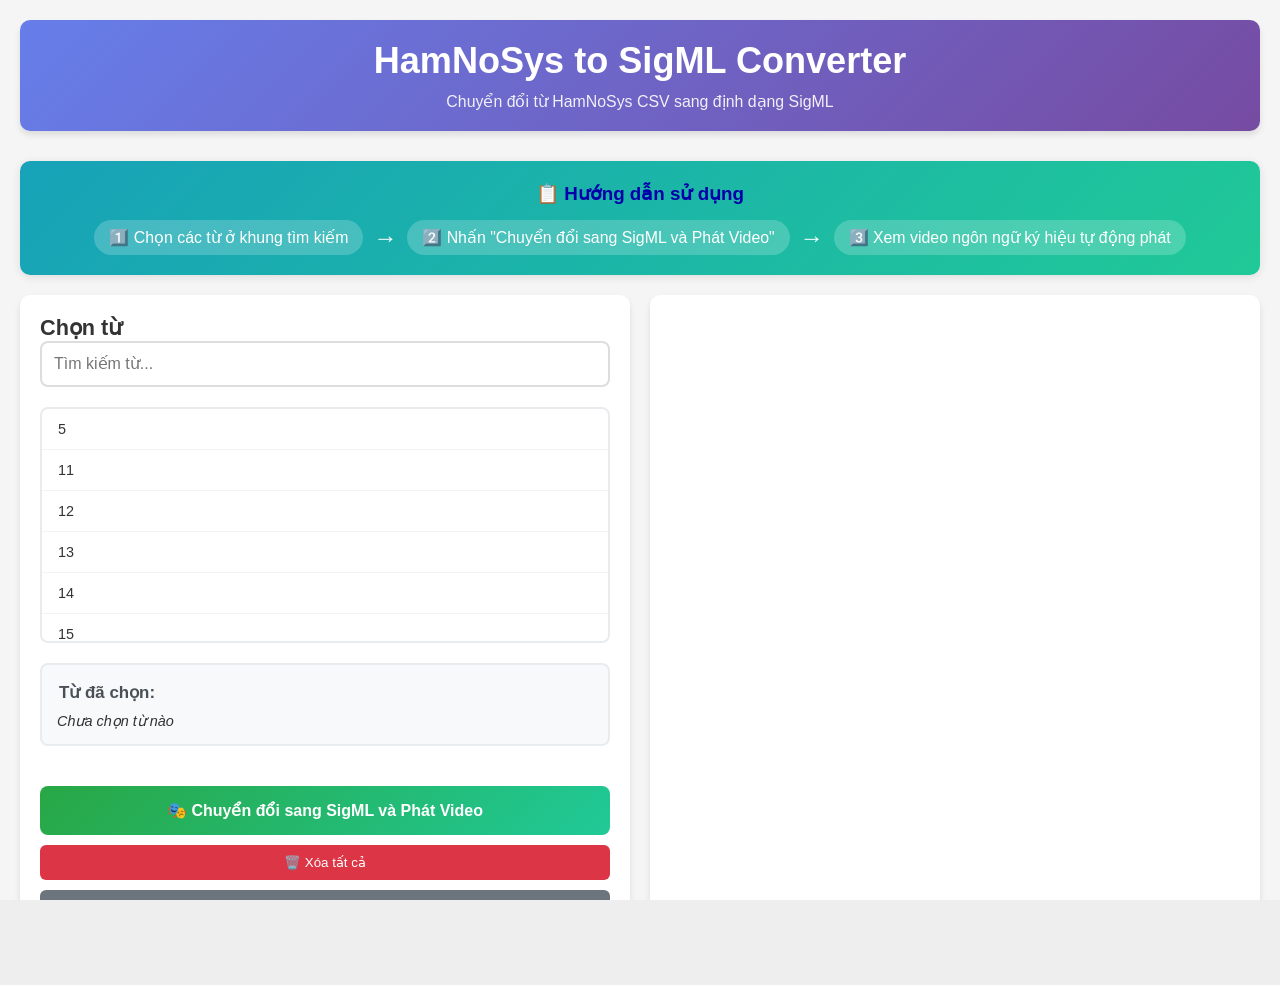
==== commit b83a103a: "hoan thien" ====
--- a/index.html
+++ b/index.html
@@ -56,6 +56,7 @@
 
         .left-panel {
             flex: 1;
+            width: 100%;
             background: white;
             border-radius: 10px;
             box-shadow: 0 4px 6px rgba(0,0,0,0.1);
@@ -260,9 +261,19 @@
         }
 
         @media (max-width: 768px) {
-            .main-content {
-                flex-direction: column;
-                height: auto;
+            .main-layout {
+                flex-direction: column !important;
+                height: auto !important;
+            }
+            
+            .word-selection-panel {
+                flex: none !important;
+                margin-bottom: 20px !important;
+            }
+            
+            .avatar-only-panel {
+                flex: none !important;
+                height: 400px !important;
             }
             
             .header h1 {
@@ -277,24 +288,31 @@
             .instructions-section span {
                 font-size: 1em !important;
             }
-            
-            .avatar-section table {
-                width: 100% !important;
-            }
-            
-            .avatar-section td {
-                display: block !important;
-                width: 100% !important;
-                margin-bottom: 20px;
-            }
-            
-            .CWASAAvatar {
-                height: 300px !important;
-            }
-            
-            .CWASAGUI {
-                min-height: 200px !important;
-            }
+        }
+
+        /* Avatar specific styles */
+        .avatar-layout {
+            width: 100%;
+            height: 100%;
+        }
+
+        .avatar-video-container {
+            width: 100%;
+            height: 100%;
+        }
+
+        .divAv {
+            width: 100% !important;
+            height: 100% !important;
+            min-height: 400px;
+            border-radius: 10px;
+            background: #f8f9fa;
+            border: 2px solid #e9ecef;
+        }
+
+        .canvasAv {
+            width: 100% !important;
+            height: 100% !important;
         }
     </style>
 </head>
@@ -311,19463 +329,76 @@
             <div style="display: flex; justify-content: center; align-items: center; gap: 10px; flex-wrap: wrap; font-size: 1.1em;">
                 <span style="background: rgba(255,255,255,0.2); padding: 8px 15px; border-radius: 20px;">1️⃣ Chọn các từ ở khung tìm kiếm</span>
                 <span style="font-size: 1.5em;">→</span>
-                <span style="background: rgba(255,255,255,0.2); padding: 8px 15px; border-radius: 20px;">2️⃣ Nhấn sinh ra mã SigML</span>
+                <span style="background: rgba(255,255,255,0.2); padding: 8px 15px; border-radius: 20px;">2️⃣ Nhấn "Chuyển đổi sang SigML và Phát Video"</span>
                 <span style="font-size: 1.5em;">→</span>
-                <span style="background: rgba(255,255,255,0.2); padding: 8px 15px; border-radius: 20px;">3️⃣ Dán mã vào ô "SigML Text"</span>
-                <span style="font-size: 1.5em;">→</span>
-                <span style="background: rgba(255,255,255,0.2); padding: 8px 15px; border-radius: 20px;">4️⃣ Nhấn nút "Play SigML Text"</span>
+                <span style="background: rgba(255,255,255,0.2); padding: 8px 15px; border-radius: 20px;">3️⃣ Xem video ngôn ngữ ký hiệu tự động phát</span>
             </div>
         </div>
 
-        <!-- Avatar Section -->
-        <div class="avatar-section" style="display: flex; justify-content: center; align-items: center; margin: 20px 0; padding: 30px; background: white; border-radius: 10px; box-shadow: 0 2px 10px rgba(0,0,0,0.1); min-height: 500px;">
-            <table align="center" style="width: 100%; max-width: 1000px;">
-                <tr>
-                    <td align="center" valign="center" style="width: 60%; padding: 20px;">
-                        <!--================================================================-->
-                        <!-- CWA signing avatar 0 -->
-                        <div class="CWASAAvatar av0" align="center" style="width: 100%; height: 400px; border: 2px solid #e9ecef; border-radius: 10px; background: #f8f9fa;"></div>
-                        <!--================================================================-->
-                    </td>
-                    <td style="width: 10%;"></td>
-                    <td align="center" valign="center" style="width: 30%; padding: 20px;">
-                        <!--================================================================-->
-                        <!-- CWA signing avatar GUI 0 -->
-                        <div class="CWASAGUI av0" align="center" style="width: 100%; min-height: 300px; border: 2px solid #e9ecef; border-radius: 10px; background: #f8f9fa; padding: 15px;"></div>
-                        <!--================================================================-->
-                    </td>
-                </tr>
-            </table>
-        </div>
-
-        <div class="main-content">
-            <div class="left-panel">
+        <!-- Main Layout: Word Selection & Avatar -->
+        <div class="main-layout" style="display: flex; height: calc(100vh - 250px); gap: 20px; margin: 20px 0;">
+            <!-- Left: Word Selection Panel -->
+            <div class="word-selection-panel" style="flex: 1; background: white; border-radius: 10px; box-shadow: 0 4px 6px rgba(0,0,0,0.1); padding: 20px; display: flex; flex-direction: column;">
                 <h2>Chọn từ</h2>
                 <div class="search-box">
                     <input type="text" id="searchInput" placeholder="Tìm kiếm từ...">
                 </div>
                 
-                <div class="word-list" id="wordList">
-                    <div class="word-item " onclick="toggleWord(0)">
-                        <span class="word-text">5</span>
-                        
-                    </div>
-                
-                    <div class="word-item " onclick="toggleWord(1)">
-                        <span class="word-text">11</span>
-                        
-                    </div>
-                
-                    <div class="word-item " onclick="toggleWord(2)">
-                        <span class="word-text">12</span>
-                        
-                    </div>
-                
-                    <div class="word-item selected" onclick="toggleWord(3)">
-                        <span class="word-text">13</span>
-                        <span class="word-order">1</span>
-                    </div>
-                
-                    <div class="word-item " onclick="toggleWord(4)">
-                        <span class="word-text">14</span>
-                        
-                    </div>
-                
-                    <div class="word-item " onclick="toggleWord(5)">
-                        <span class="word-text">15</span>
-                        
-                    </div>
-                
-                    <div class="word-item " onclick="toggleWord(6)">
-                        <span class="word-text">16</span>
-                        
-                    </div>
-                
-                    <div class="word-item " onclick="toggleWord(7)">
-                        <span class="word-text">17</span>
-                        
-                    </div>
-                
-                    <div class="word-item " onclick="toggleWord(8)">
-                        <span class="word-text">18</span>
-                        
-                    </div>
-                
-                    <div class="word-item " onclick="toggleWord(9)">
-                        <span class="word-text">19</span>
-                        
-                    </div>
-                
-                    <div class="word-item " onclick="toggleWord(10)">
-                        <span class="word-text">20</span>
-                        
-                    </div>
-                
-                    <div class="word-item " onclick="toggleWord(11)">
-                        <span class="word-text">21</span>
-                        
-                    </div>
-                
-                    <div class="word-item " onclick="toggleWord(12)">
-                        <span class="word-text">29</span>
-                        
-                    </div>
-                
-                    <div class="word-item " onclick="toggleWord(13)">
-                        <span class="word-text">30</span>
-                        
-                    </div>
-                
-                    <div class="word-item " onclick="toggleWord(14)">
-                        <span class="word-text">40</span>
-                        
-                    </div>
-                
-                    <div class="word-item " onclick="toggleWord(15)">
-                        <span class="word-text">50</span>
-                        
-                    </div>
-                
-                    <div class="word-item " onclick="toggleWord(16)">
-                        <span class="word-text">60</span>
-                        
-                    </div>
-                
-                    <div class="word-item " onclick="toggleWord(17)">
-                        <span class="word-text">70</span>
-                        
-                    </div>
-                
-                    <div class="word-item " onclick="toggleWord(18)">
-                        <span class="word-text">80</span>
-                        
-                    </div>
-                
-                    <div class="word-item " onclick="toggleWord(19)">
-                        <span class="word-text">90</span>
-                        
-                    </div>
-                
-                    <div class="word-item " onclick="toggleWord(20)">
-                        <span class="word-text">101</span>
-                        
-                    </div>
-                
-                    <div class="word-item " onclick="toggleWord(21)">
-                        <span class="word-text">110</span>
-                        
-                    </div>
-                
-                    <div class="word-item " onclick="toggleWord(22)">
-                        <span class="word-text">200</span>
-                        
-                    </div>
-                
-                    <div class="word-item " onclick="toggleWord(23)">
-                        <span class="word-text">900</span>
-                        
-                    </div>
-                
-                    <div class="word-item " onclick="toggleWord(24)">
-                        <span class="word-text">1000</span>
-                        
-                    </div>
-                
-                    <div class="word-item " onclick="toggleWord(25)">
-                        <span class="word-text">1001</span>
-                        
-                    </div>
-                
-                    <div class="word-item " onclick="toggleWord(26)">
-                        <span class="word-text">1000000</span>
-                        
-                    </div>
-                
-                    <div class="word-item " onclick="toggleWord(27)">
-                        <span class="word-text">1100000</span>
-                        
-                    </div>
-                
-                    <div class="word-item " onclick="toggleWord(28)">
-                        <span class="word-text">ʾ</span>
-                        
-                    </div>
-                
-                    <div class="word-item " onclick="toggleWord(29)">
-                        <span class="word-text">˅</span>
-                        
-                    </div>
-                
-                    <div class="word-item " onclick="toggleWord(30)">
-                        <span class="word-text">.</span>
-                        
-                    </div>
-                
-                    <div class="word-item " onclick="toggleWord(31)">
-                        <span class="word-text">/</span>
-                        
-                    </div>
-                
-                    <div class="word-item " onclick="toggleWord(32)">
-                        <span class="word-text">?</span>
-                        
-                    </div>
-                
-                    <div class="word-item " onclick="toggleWord(33)">
-                        <span class="word-text">\</span>
-                        
-                    </div>
-                
-                    <div class="word-item " onclick="toggleWord(34)">
-                        <span class="word-text">^</span>
-                        
-                    </div>
-                
-                    <div class="word-item " onclick="toggleWord(35)">
-                        <span class="word-text">_eyes_</span>
-                        
-                    </div>
-                
-                    <div class="word-item " onclick="toggleWord(36)">
-                        <span class="word-text">~</span>
-                        
-                    </div>
-                
-                    <div class="word-item " onclick="toggleWord(37)">
-                        <span class="word-text">1_tháng</span>
-                        
-                    </div>
-                
-                    <div class="word-item " onclick="toggleWord(38)">
-                        <span class="word-text">2_tháng</span>
-                        
-                    </div>
-                
-                    <div class="word-item " onclick="toggleWord(39)">
-                        <span class="word-text">3_tháng</span>
-                        
-                    </div>
-                
-                    <div class="word-item " onclick="toggleWord(40)">
-                        <span class="word-text">4_tháng</span>
-                        
-                    </div>
-                
-                    <div class="word-item " onclick="toggleWord(41)">
-                        <span class="word-text">5_th</span>
-                        
-                    </div>
-                
-                    <div class="word-item " onclick="toggleWord(42)">
-                        <span class="word-text">5_tháng</span>
-                        
-                    </div>
-                
-                    <div class="word-item " onclick="toggleWord(43)">
-                        <span class="word-text">a</span>
-                        
-                    </div>
-                
-                    <div class="word-item " onclick="toggleWord(44)">
-                        <span class="word-text">â</span>
-                        
-                    </div>
-                
-                    <div class="word-item " onclick="toggleWord(45)">
-                        <span class="word-text">ă</span>
-                        
-                    </div>
-                
-                    <div class="word-item " onclick="toggleWord(46)">
-                        <span class="word-text">a_clare</span>
-                        
-                    </div>
-                
-                    <div class="word-item " onclick="toggleWord(47)">
-                        <span class="word-text">about_</span>
-                        
-                    </div>
-                
-                    <div class="word-item " onclick="toggleWord(48)">
-                        <span class="word-text">access_nb</span>
-                        
-                    </div>
-                
-                    <div class="word-item " onclick="toggleWord(49)">
-                        <span class="word-text">act</span>
-                        
-                    </div>
-                
-                    <div class="word-item " onclick="toggleWord(50)">
-                        <span class="word-text">actor</span>
-                        
-                    </div>
-                
-                    <div class="word-item " onclick="toggleWord(51)">
-                        <span class="word-text">add</span>
-                        
-                    </div>
-                
-                    <div class="word-item " onclick="toggleWord(52)">
-                        <span class="word-text">address</span>
-                        
-                    </div>
-                
-                    <div class="word-item " onclick="toggleWord(53)">
-                        <span class="word-text">adult</span>
-                        
-                    </div>
-                
-                    <div class="word-item " onclick="toggleWord(54)">
-                        <span class="word-text">advice</span>
-                        
-                    </div>
-                
-                    <div class="word-item " onclick="toggleWord(55)">
-                        <span class="word-text">afternoon</span>
-                        
-                    </div>
-                
-                    <div class="word-item " onclick="toggleWord(56)">
-                        <span class="word-text">again</span>
-                        
-                    </div>
-                
-                    <div class="word-item " onclick="toggleWord(57)">
-                        <span class="word-text">again_again</span>
-                        
-                    </div>
-                
-                    <div class="word-item " onclick="toggleWord(58)">
-                        <span class="word-text">again2</span>
-                        
-                    </div>
-                
-                    <div class="word-item " onclick="toggleWord(59)">
-                        <span class="word-text">agree</span>
-                        
-                    </div>
-                
-                    <div class="word-item " onclick="toggleWord(60)">
-                        <span class="word-text">aim</span>
-                        
-                    </div>
-                
-                    <div class="word-item " onclick="toggleWord(61)">
-                        <span class="word-text">alarm</span>
-                        
-                    </div>
-                
-                    <div class="word-item " onclick="toggleWord(62)">
-                        <span class="word-text">alien</span>
-                        
-                    </div>
-                
-                    <div class="word-item " onclick="toggleWord(63)">
-                        <span class="word-text">all</span>
-                        
-                    </div>
-                
-                    <div class="word-item " onclick="toggleWord(64)">
-                        <span class="word-text">all_day</span>
-                        
-                    </div>
-                
-                    <div class="word-item " onclick="toggleWord(65)">
-                        <span class="word-text">all_of_us</span>
-                        
-                    </div>
-                
-                    <div class="word-item " onclick="toggleWord(66)">
-                        <span class="word-text">all_over_norfolk</span>
-                        
-                    </div>
-                
-                    <div class="word-item " onclick="toggleWord(67)">
-                        <span class="word-text">all_over_uk</span>
-                        
-                    </div>
-                
-                    <div class="word-item " onclick="toggleWord(68)">
-                        <span class="word-text">all_over_uk</span>
-                        
-                    </div>
-                
-                    <div class="word-item " onclick="toggleWord(69)">
-                        <span class="word-text">always</span>
-                        
-                    </div>
-                
-                    <div class="word-item " onclick="toggleWord(70)">
-                        <span class="word-text">ấm</span>
-                        
-                    </div>
-                
-                    <div class="word-item " onclick="toggleWord(71)">
-                        <span class="word-text">ẵm</span>
-                        
-                    </div>
-                
-                    <div class="word-item " onclick="toggleWord(72)">
-                        <span class="word-text">ầm_ầm</span>
-                        
-                    </div>
-                
-                    <div class="word-item " onclick="toggleWord(73)">
-                        <span class="word-text">ấm_đun_nước</span>
-                        
-                    </div>
-                
-                    <div class="word-item " onclick="toggleWord(74)">
-                        <span class="word-text">ấm_trà</span>
-                        
-                    </div>
-                
-                    <div class="word-item " onclick="toggleWord(75)">
-                        <span class="word-text">ẩm_ướt</span>
-                        
-                    </div>
-                
-                    <div class="word-item " onclick="toggleWord(76)">
-                        <span class="word-text">ăn</span>
-                        
-                    </div>
-                
-                    <div class="word-item " onclick="toggleWord(77)">
-                        <span class="word-text">ăn_cơm</span>
-                        
-                    </div>
-                
-                    <div class="word-item " onclick="toggleWord(78)">
-                        <span class="word-text">an_ninh</span>
-                        
-                    </div>
-                
-                    <div class="word-item " onclick="toggleWord(79)">
-                        <span class="word-text">ăn_ở</span>
-                        
-                    </div>
-                
-                    <div class="word-item " onclick="toggleWord(80)">
-                        <span class="word-text">an_toàn</span>
-                        
-                    </div>
-                
-                    <div class="word-item " onclick="toggleWord(81)">
-                        <span class="word-text">an_toàn</span>
-                        
-                    </div>
-                
-                    <div class="word-item " onclick="toggleWord(82)">
-                        <span class="word-text">and</span>
-                        
-                    </div>
-                
-                    <div class="word-item " onclick="toggleWord(83)">
-                        <span class="word-text">angry</span>
-                        
-                    </div>
-                
-                    <div class="word-item " onclick="toggleWord(84)">
-                        <span class="word-text">anh</span>
-                        
-                    </div>
-                
-                    <div class="word-item " onclick="toggleWord(85)">
-                        <span class="word-text">anh_cả</span>
-                        
-                    </div>
-                
-                    <div class="word-item " onclick="toggleWord(86)">
-                        <span class="word-text">anh_em_họ_hàng</span>
-                        
-                    </div>
-                
-                    <div class="word-item " onclick="toggleWord(87)">
-                        <span class="word-text">anh_em_ruột</span>
-                        
-                    </div>
-                
-                    <div class="word-item " onclick="toggleWord(88)">
-                        <span class="word-text">anh_hai</span>
-                        
-                    </div>
-                
-                    <div class="word-item " onclick="toggleWord(89)">
-                        <span class="word-text">anh_hùng</span>
-                        
-                    </div>
-                
-                    <div class="word-item " onclick="toggleWord(90)">
-                        <span class="word-text">anh_hùng_dân_tộc</span>
-                        
-                    </div>
-                
-                    <div class="word-item " onclick="toggleWord(91)">
-                        <span class="word-text">ánh_nắng</span>
-                        
-                    </div>
-                
-                    <div class="word-item " onclick="toggleWord(92)">
-                        <span class="word-text">anh_rể</span>
-                        
-                    </div>
-                
-                    <div class="word-item " onclick="toggleWord(93)">
-                        <span class="word-text">ánh_sáng</span>
-                        
-                    </div>
-                
-                    <div class="word-item " onclick="toggleWord(94)">
-                        <span class="word-text">animal</span>
-                        
-                    </div>
-                
-                    <div class="word-item " onclick="toggleWord(95)">
-                        <span class="word-text">animation</span>
-                        
-                    </div>
-                
-                    <div class="word-item " onclick="toggleWord(96)">
-                        <span class="word-text">any</span>
-                        
-                    </div>
-                
-                    <div class="word-item " onclick="toggleWord(97)">
-                        <span class="word-text">anything</span>
-                        
-                    </div>
-                
-                    <div class="word-item " onclick="toggleWord(98)">
-                        <span class="word-text">ao</span>
-                        
-                    </div>
-                
-                    <div class="word-item " onclick="toggleWord(99)">
-                        <span class="word-text">áo</span>
-                        
-                    </div>
-                
-                    <div class="word-item " onclick="toggleWord(100)">
-                        <span class="word-text">áo_ba_lỗ</span>
-                        
-                    </div>
-                
-                    <div class="word-item " onclick="toggleWord(101)">
-                        <span class="word-text">áo_comple</span>
-                        
-                    </div>
-                
-                    <div class="word-item " onclick="toggleWord(102)">
-                        <span class="word-text">áo_dài</span>
-                        
-                    </div>
-                
-                    <div class="word-item " onclick="toggleWord(103)">
-                        <span class="word-text">áo_dài_tay</span>
-                        
-                    </div>
-                
-                    <div class="word-item " onclick="toggleWord(104)">
-                        <span class="word-text">áo_đầm</span>
-                        
-                    </div>
-                
-                    <div class="word-item " onclick="toggleWord(105)">
-                        <span class="word-text">áo_gió</span>
-                        
-                    </div>
-                
-                    <div class="word-item " onclick="toggleWord(106)">
-                        <span class="word-text">áo_lạnh</span>
-                        
-                    </div>
-                
-                    <div class="word-item " onclick="toggleWord(107)">
-                        <span class="word-text">áo_len</span>
-                        
-                    </div>
-                
-                    <div class="word-item " onclick="toggleWord(108)">
-                        <span class="word-text">áo_ngắn_tay</span>
-                        
-                    </div>
-                
-                    <div class="word-item " onclick="toggleWord(109)">
-                        <span class="word-text">áo_phông</span>
-                        
-                    </div>
-                
-                    <div class="word-item " onclick="toggleWord(110)">
-                        <span class="word-text">áo_sơ_mi</span>
-                        
-                    </div>
-                
-                    <div class="word-item " onclick="toggleWord(111)">
-                        <span class="word-text">áo_thun</span>
-                        
-                    </div>
-                
-                    <div class="word-item " onclick="toggleWord(112)">
-                        <span class="word-text">áo_veston</span>
-                        
-                    </div>
-                
-                    <div class="word-item " onclick="toggleWord(113)">
-                        <span class="word-text">apple</span>
-                        
-                    </div>
-                
-                    <div class="word-item " onclick="toggleWord(114)">
-                        <span class="word-text">appointment</span>
-                        
-                    </div>
-                
-                    <div class="word-item " onclick="toggleWord(115)">
-                        <span class="word-text">april</span>
-                        
-                    </div>
-                
-                    <div class="word-item " onclick="toggleWord(116)">
-                        <span class="word-text">area</span>
-                        
-                    </div>
-                
-                    <div class="word-item " onclick="toggleWord(117)">
-                        <span class="word-text">arm</span>
-                        
-                    </div>
-                
-                    <div class="word-item " onclick="toggleWord(118)">
-                        <span class="word-text">around</span>
-                        
-                    </div>
-                
-                    <div class="word-item " onclick="toggleWord(119)">
-                        <span class="word-text">arrow</span>
-                        
-                    </div>
-                
-                    <div class="word-item " onclick="toggleWord(120)">
-                        <span class="word-text">ask</span>
-                        
-                    </div>
-                
-                    <div class="word-item " onclick="toggleWord(121)">
-                        <span class="word-text">ask_question</span>
-                        
-                    </div>
-                
-                    <div class="word-item " onclick="toggleWord(122)">
-                        <span class="word-text">asleep</span>
-                        
-                    </div>
-                
-                    <div class="word-item " onclick="toggleWord(123)">
-                        <span class="word-text">associate_with</span>
-                        
-                    </div>
-                
-                    <div class="word-item " onclick="toggleWord(124)">
-                        <span class="word-text">association</span>
-                        
-                    </div>
-                
-                    <div class="word-item " onclick="toggleWord(125)">
-                        <span class="word-text">at_last_</span>
-                        
-                    </div>
-                
-                    <div class="word-item " onclick="toggleWord(126)">
-                        <span class="word-text">attend</span>
-                        
-                    </div>
-                
-                    <div class="word-item " onclick="toggleWord(127)">
-                        <span class="word-text">attitude</span>
-                        
-                    </div>
-                
-                    <div class="word-item " onclick="toggleWord(128)">
-                        <span class="word-text">available</span>
-                        
-                    </div>
-                
-                    <div class="word-item " onclick="toggleWord(129)">
-                        <span class="word-text">avatar</span>
-                        
-                    </div>
-                
-                    <div class="word-item " onclick="toggleWord(130)">
-                        <span class="word-text">awareness</span>
-                        
-                    </div>
-                
-                    <div class="word-item " onclick="toggleWord(131)">
-                        <span class="word-text">b</span>
-                        
-                    </div>
-                
-                    <div class="word-item " onclick="toggleWord(132)">
-                        <span class="word-text">bà</span>
-                        
-                    </div>
-                
-                    <div class="word-item " onclick="toggleWord(133)">
-                        <span class="word-text">ba_là</span>
-                        
-                    </div>
-                
-                    <div class="word-item " onclick="toggleWord(134)">
-                        <span class="word-text">ba_lô</span>
-                        
-                    </div>
-                
-                    <div class="word-item " onclick="toggleWord(135)">
-                        <span class="word-text">bà_ngoại</span>
-                        
-                    </div>
-                
-                    <div class="word-item " onclick="toggleWord(136)">
-                        <span class="word-text">bà_nội</span>
-                        
-                    </div>
-                
-                    <div class="word-item " onclick="toggleWord(137)">
-                        <span class="word-text">bác</span>
-                        
-                    </div>
-                
-                    <div class="word-item " onclick="toggleWord(138)">
-                        <span class="word-text">bắc</span>
-                        
-                    </div>
-                
-                    <div class="word-item " onclick="toggleWord(139)">
-                        <span class="word-text">bạc</span>
-                        
-                    </div>
-                
-                    <div class="word-item " onclick="toggleWord(140)">
-                        <span class="word-text">bác_gái</span>
-                        
-                    </div>
-                
-                    <div class="word-item " onclick="toggleWord(141)">
-                        <span class="word-text">bác_hồ</span>
-                        
-                    </div>
-                
-                    <div class="word-item " onclick="toggleWord(142)">
-                        <span class="word-text">bạc_màu</span>
-                        
-                    </div>
-                
-                    <div class="word-item " onclick="toggleWord(143)">
-                        <span class="word-text">bác_sĩ</span>
-                        
-                    </div>
-                
-                    <div class="word-item " onclick="toggleWord(144)">
-                        <span class="word-text">bác_sĩ</span>
-                        
-                    </div>
-                
-                    <div class="word-item " onclick="toggleWord(145)">
-                        <span class="word-text">bác_trai</span>
-                        
-                    </div>
-                
-                    <div class="word-item " onclick="toggleWord(146)">
-                        <span class="word-text">back</span>
-                        
-                    </div>
-                
-                    <div class="word-item " onclick="toggleWord(147)">
-                        <span class="word-text">bad</span>
-                        
-                    </div>
-                
-                    <div class="word-item " onclick="toggleWord(148)">
-                        <span class="word-text">bag</span>
-                        
-                    </div>
-                
-                    <div class="word-item " onclick="toggleWord(149)">
-                        <span class="word-text">bãi_biển</span>
-                        
-                    </div>
-                
-                    <div class="word-item " onclick="toggleWord(150)">
-                        <span class="word-text">bài_thi</span>
-                        
-                    </div>
-                
-                    <div class="word-item " onclick="toggleWord(151)">
-                        <span class="word-text">ball</span>
-                        
-                    </div>
-                
-                    <div class="word-item " onclick="toggleWord(152)">
-                        <span class="word-text">ball_big</span>
-                        
-                    </div>
-                
-                    <div class="word-item " onclick="toggleWord(153)">
-                        <span class="word-text">ball_bouncing</span>
-                        
-                    </div>
-                
-                    <div class="word-item " onclick="toggleWord(154)">
-                        <span class="word-text">ball_round</span>
-                        
-                    </div>
-                
-                    <div class="word-item " onclick="toggleWord(155)">
-                        <span class="word-text">ball_soft</span>
-                        
-                    </div>
-                
-                    <div class="word-item " onclick="toggleWord(156)">
-                        <span class="word-text">ball_throw</span>
-                        
-                    </div>
-                
-                    <div class="word-item " onclick="toggleWord(157)">
-                        <span class="word-text">balloon</span>
-                        
-                    </div>
-                
-                    <div class="word-item " onclick="toggleWord(158)">
-                        <span class="word-text">bàn</span>
-                        
-                    </div>
-                
-                    <div class="word-item " onclick="toggleWord(159)">
-                        <span class="word-text">bẩn</span>
-                        
-                    </div>
-                
-                    <div class="word-item " onclick="toggleWord(160)">
-                        <span class="word-text">bạn</span>
-                        
-                    </div>
-                
-                    <div class="word-item " onclick="toggleWord(161)">
-                        <span class="word-text">bạn_bè</span>
-                        
-                    </div>
-                
-                    <div class="word-item " onclick="toggleWord(162)">
-                        <span class="word-text">bắn_bi</span>
-                        
-                    </div>
-                
-                    <div class="word-item " onclick="toggleWord(163)">
-                        <span class="word-text">bàn_chải_đánh_răng</span>
-                        
-                    </div>
-                
-                    <div class="word-item " onclick="toggleWord(164)">
-                        <span class="word-text">bàn_chân</span>
-                        
-                    </div>
-                
-                    <div class="word-item " onclick="toggleWord(165)">
-                        <span class="word-text">ban_hành</span>
-                        
-                    </div>
-                
-                    <div class="word-item " onclick="toggleWord(166)">
-                        <span class="word-text">bàn_tay</span>
-                        
-                    </div>
-                
-                    <div class="word-item " onclick="toggleWord(167)">
-                        <span class="word-text">bạn_thân</span>
-                        
-                    </div>
-                
-                    <div class="word-item " onclick="toggleWord(168)">
-                        <span class="word-text">bàn_thờ</span>
-                        
-                    </div>
-                
-                    <div class="word-item " onclick="toggleWord(169)">
-                        <span class="word-text">bán_vé</span>
-                        
-                    </div>
-                
-                    <div class="word-item " onclick="toggleWord(170)">
-                        <span class="word-text">banana</span>
-                        
-                    </div>
-                
-                    <div class="word-item " onclick="toggleWord(171)">
-                        <span class="word-text">banana_with_peel</span>
-                        
-                    </div>
-                
-                    <div class="word-item " onclick="toggleWord(172)">
-                        <span class="word-text">bảng</span>
-                        
-                    </div>
-                
-                    <div class="word-item " onclick="toggleWord(173)">
-                        <span class="word-text">bánh</span>
-                        
-                    </div>
-                
-                    <div class="word-item " onclick="toggleWord(174)">
-                        <span class="word-text">bão</span>
-                        
-                    </div>
-                
-                    <div class="word-item " onclick="toggleWord(175)">
-                        <span class="word-text">bao_nhiêu</span>
-                        
-                    </div>
-                
-                    <div class="word-item " onclick="toggleWord(176)">
-                        <span class="word-text">bao_nhiêu_tiền</span>
-                        
-                    </div>
-                
-                    <div class="word-item " onclick="toggleWord(177)">
-                        <span class="word-text">bảo_quản</span>
-                        
-                    </div>
-                
-                    <div class="word-item " onclick="toggleWord(178)">
-                        <span class="word-text">bao_xa</span>
-                        
-                    </div>
-                
-                    <div class="word-item " onclick="toggleWord(179)">
-                        <span class="word-text">bập_bênh</span>
-                        
-                    </div>
-                
-                    <div class="word-item " onclick="toggleWord(180)">
-                        <span class="word-text">bat</span>
-                        
-                    </div>
-                
-                    <div class="word-item " onclick="toggleWord(181)">
-                        <span class="word-text">bật</span>
-                        
-                    </div>
-                
-                    <div class="word-item " onclick="toggleWord(182)">
-                        <span class="word-text">bất_cứ_điều_gì</span>
-                        
-                    </div>
-                
-                    <div class="word-item " onclick="toggleWord(183)">
-                        <span class="word-text">bắt_đầu</span>
-                        
-                    </div>
-                
-                    <div class="word-item " onclick="toggleWord(184)">
-                        <span class="word-text">bầu_trời</span>
-                        
-                    </div>
-                
-                    <div class="word-item " onclick="toggleWord(185)">
-                        <span class="word-text">bay</span>
-                        
-                    </div>
-                
-                    <div class="word-item " onclick="toggleWord(186)">
-                        <span class="word-text">bây_giờ</span>
-                        
-                    </div>
-                
-                    <div class="word-item " onclick="toggleWord(187)">
-                        <span class="word-text">bê</span>
-                        
-                    </div>
-                
-                    <div class="word-item " onclick="toggleWord(188)">
-                        <span class="word-text">bế</span>
-                        
-                    </div>
-                
-                    <div class="word-item " onclick="toggleWord(189)">
-                        <span class="word-text">bể_cá</span>
-                        
-                    </div>
-                
-                    <div class="word-item " onclick="toggleWord(190)">
-                        <span class="word-text">bế_giảng</span>
-                        
-                    </div>
-                
-                    <div class="word-item " onclick="toggleWord(191)">
-                        <span class="word-text">bế_mạc</span>
-                        
-                    </div>
-                
-                    <div class="word-item " onclick="toggleWord(192)">
-                        <span class="word-text">bề_mặt_cong</span>
-                        
-                    </div>
-                
-                    <div class="word-item " onclick="toggleWord(193)">
-                        <span class="word-text">bear</span>
-                        
-                    </div>
-                
-                    <div class="word-item " onclick="toggleWord(194)">
-                        <span class="word-text">bear_furry</span>
-                        
-                    </div>
-                
-                    <div class="word-item " onclick="toggleWord(195)">
-                        <span class="word-text">bear_nb</span>
-                        
-                    </div>
-                
-                    <div class="word-item " onclick="toggleWord(196)">
-                        <span class="word-text">bear_with_it_</span>
-                        
-                    </div>
-                
-                    <div class="word-item " onclick="toggleWord(197)">
-                        <span class="word-text">become</span>
-                        
-                    </div>
-                
-                    <div class="word-item " onclick="toggleWord(198)">
-                        <span class="word-text">bed</span>
-                        
-                    </div>
-                
-                    <div class="word-item " onclick="toggleWord(199)">
-                        <span class="word-text">been</span>
-                        
-                    </div>
-                
-                    <div class="word-item " onclick="toggleWord(200)">
-                        <span class="word-text">been_go</span>
-                        
-                    </div>
-                
-                    <div class="word-item " onclick="toggleWord(201)">
-                        <span class="word-text">been_go</span>
-                        
-                    </div>
-                
-                    <div class="word-item " onclick="toggleWord(202)">
-                        <span class="word-text">been_go</span>
-                        
-                    </div>
-                
-                    <div class="word-item " onclick="toggleWord(203)">
-                        <span class="word-text">been_in</span>
-                        
-                    </div>
-                
-                    <div class="word-item " onclick="toggleWord(204)">
-                        <span class="word-text">been_to</span>
-                        
-                    </div>
-                
-                    <div class="word-item " onclick="toggleWord(205)">
-                        <span class="word-text">before</span>
-                        
-                    </div>
-                
-                    <div class="word-item " onclick="toggleWord(206)">
-                        <span class="word-text">behaviour</span>
-                        
-                    </div>
-                
-                    <div class="word-item " onclick="toggleWord(207)">
-                        <span class="word-text">belong</span>
-                        
-                    </div>
-                
-                    <div class="word-item " onclick="toggleWord(208)">
-                        <span class="word-text">belong_down</span>
-                        
-                    </div>
-                
-                    <div class="word-item " onclick="toggleWord(209)">
-                        <span class="word-text">bên_phải</span>
-                        
-                    </div>
-                
-                    <div class="word-item " onclick="toggleWord(210)">
-                        <span class="word-text">bến_tàu</span>
-                        
-                    </div>
-                
-                    <div class="word-item " onclick="toggleWord(211)">
-                        <span class="word-text">bên_trái</span>
-                        
-                    </div>
-                
-                    <div class="word-item " onclick="toggleWord(212)">
-                        <span class="word-text">bến_xe</span>
-                        
-                    </div>
-                
-                    <div class="word-item " onclick="toggleWord(213)">
-                        <span class="word-text">benefit</span>
-                        
-                    </div>
-                
-                    <div class="word-item " onclick="toggleWord(214)">
-                        <span class="word-text">benefits</span>
-                        
-                    </div>
-                
-                    <div class="word-item " onclick="toggleWord(215)">
-                        <span class="word-text">bệnh</span>
-                        
-                    </div>
-                
-                    <div class="word-item " onclick="toggleWord(216)">
-                        <span class="word-text">bệnh_nhân</span>
-                        
-                    </div>
-                
-                    <div class="word-item " onclick="toggleWord(217)">
-                        <span class="word-text">bệnh_nhân</span>
-                        
-                    </div>
-                
-                    <div class="word-item " onclick="toggleWord(218)">
-                        <span class="word-text">bệnh_viện</span>
-                        
-                    </div>
-                
-                    <div class="word-item " onclick="toggleWord(219)">
-                        <span class="word-text">bệnh_viện</span>
-                        
-                    </div>
-                
-                    <div class="word-item " onclick="toggleWord(220)">
-                        <span class="word-text">béo</span>
-                        
-                    </div>
-                
-                    <div class="word-item " onclick="toggleWord(221)">
-                        <span class="word-text">bếp</span>
-                        
-                    </div>
-                
-                    <div class="word-item " onclick="toggleWord(222)">
-                        <span class="word-text">bếp_ga</span>
-                        
-                    </div>
-                
-                    <div class="word-item " onclick="toggleWord(223)">
-                        <span class="word-text">best</span>
-                        
-                    </div>
-                
-                    <div class="word-item " onclick="toggleWord(224)">
-                        <span class="word-text">better</span>
-                        
-                    </div>
-                
-                    <div class="word-item " onclick="toggleWord(225)">
-                        <span class="word-text">bí_đỏ</span>
-                        
-                    </div>
-                
-                    <div class="word-item " onclick="toggleWord(226)">
-                        <span class="word-text">bị_động</span>
-                        
-                    </div>
-                
-                    <div class="word-item " onclick="toggleWord(227)">
-                        <span class="word-text">bí_xanh</span>
-                        
-                    </div>
-                
-                    <div class="word-item " onclick="toggleWord(228)">
-                        <span class="word-text">biển</span>
-                        
-                    </div>
-                
-                    <div class="word-item " onclick="toggleWord(229)">
-                        <span class="word-text">biển_báo_nguy_hiểm</span>
-                        
-                    </div>
-                
-                    <div class="word-item " onclick="toggleWord(230)">
-                        <span class="word-text">biển_cấm</span>
-                        
-                    </div>
-                
-                    <div class="word-item " onclick="toggleWord(231)">
-                        <span class="word-text">biết</span>
-                        
-                    </div>
-                
-                    <div class="word-item " onclick="toggleWord(232)">
-                        <span class="word-text">biết_ơn</span>
-                        
-                    </div>
-                
-                    <div class="word-item " onclick="toggleWord(233)">
-                        <span class="word-text">biếu</span>
-                        
-                    </div>
-                
-                    <div class="word-item " onclick="toggleWord(234)">
-                        <span class="word-text">biểu_tượng</span>
-                        
-                    </div>
-                
-                    <div class="word-item " onclick="toggleWord(235)">
-                        <span class="word-text">big</span>
-                        
-                    </div>
-                
-                    <div class="word-item " onclick="toggleWord(236)">
-                        <span class="word-text">big_capital</span>
-                        
-                    </div>
-                
-                    <div class="word-item " onclick="toggleWord(237)">
-                        <span class="word-text">big_eat</span>
-                        
-                    </div>
-                
-                    <div class="word-item " onclick="toggleWord(238)">
-                        <span class="word-text">big_eyes</span>
-                        
-                    </div>
-                
-                    <div class="word-item " onclick="toggleWord(239)">
-                        <span class="word-text">big_eyes</span>
-                        
-                    </div>
-                
-                    <div class="word-item " onclick="toggleWord(240)">
-                        <span class="word-text">bike</span>
-                        
-                    </div>
-                
-                    <div class="word-item " onclick="toggleWord(241)">
-                        <span class="word-text">bird</span>
-                        
-                    </div>
-                
-                    <div class="word-item " onclick="toggleWord(242)">
-                        <span class="word-text">biscuit</span>
-                        
-                    </div>
-                
-                    <div class="word-item " onclick="toggleWord(243)">
-                        <span class="word-text">bite</span>
-                        
-                    </div>
-                
-                    <div class="word-item " onclick="toggleWord(244)">
-                        <span class="word-text">black</span>
-                        
-                    </div>
-                
-                    <div class="word-item " onclick="toggleWord(245)">
-                        <span class="word-text">block</span>
-                        
-                    </div>
-                
-                    <div class="word-item " onclick="toggleWord(246)">
-                        <span class="word-text">blue</span>
-                        
-                    </div>
-                
-                    <div class="word-item " onclick="toggleWord(247)">
-                        <span class="word-text">bò</span>
-                        
-                    </div>
-                
-                    <div class="word-item " onclick="toggleWord(248)">
-                        <span class="word-text">bố</span>
-                        
-                    </div>
-                
-                    <div class="word-item " onclick="toggleWord(249)">
-                        <span class="word-text">bộ_binh</span>
-                        
-                    </div>
-                
-                    <div class="word-item " onclick="toggleWord(250)">
-                        <span class="word-text">bó_bột</span>
-                        
-                    </div>
-                
-                    <div class="word-item " onclick="toggleWord(251)">
-                        <span class="word-text">bộ_công_an</span>
-                        
-                    </div>
-                
-                    <div class="word-item " onclick="toggleWord(252)">
-                        <span class="word-text">bộ_đội</span>
-                        
-                    </div>
-                
-                    <div class="word-item " onclick="toggleWord(253)">
-                        <span class="word-text">bổ_nhiệm</span>
-                        
-                    </div>
-                
-                    <div class="word-item " onclick="toggleWord(254)">
-                        <span class="word-text">bổ_sung</span>
-                        
-                    </div>
-                
-                    <div class="word-item " onclick="toggleWord(255)">
-                        <span class="word-text">bộ_tài_chính</span>
-                        
-                    </div>
-                
-                    <div class="word-item " onclick="toggleWord(256)">
-                        <span class="word-text">bộ_trưởng</span>
-                        
-                    </div>
-                
-                    <div class="word-item " onclick="toggleWord(257)">
-                        <span class="word-text">bơi_lội</span>
-                        
-                    </div>
-                
-                    <div class="word-item " onclick="toggleWord(258)">
-                        <span class="word-text">bờm_tóc</span>
-                        
-                    </div>
-                
-                    <div class="word-item " onclick="toggleWord(259)">
-                        <span class="word-text">bồng</span>
-                        
-                    </div>
-                
-                    <div class="word-item " onclick="toggleWord(260)">
-                        <span class="word-text">book</span>
-                        
-                    </div>
-                
-                    <div class="word-item " onclick="toggleWord(261)">
-                        <span class="word-text">books</span>
-                        
-                    </div>
-                
-                    <div class="word-item " onclick="toggleWord(262)">
-                        <span class="word-text">boring</span>
-                        
-                    </div>
-                
-                    <div class="word-item " onclick="toggleWord(263)">
-                        <span class="word-text">bớt</span>
-                        
-                    </div>
-                
-                    <div class="word-item " onclick="toggleWord(264)">
-                        <span class="word-text">boy</span>
-                        
-                    </div>
-                
-                    <div class="word-item " onclick="toggleWord(265)">
-                        <span class="word-text">boy_big</span>
-                        
-                    </div>
-                
-                    <div class="word-item " onclick="toggleWord(266)">
-                        <span class="word-text">boy_little</span>
-                        
-                    </div>
-                
-                    <div class="word-item " onclick="toggleWord(267)">
-                        <span class="word-text">brain</span>
-                        
-                    </div>
-                
-                    <div class="word-item " onclick="toggleWord(268)">
-                        <span class="word-text">brave</span>
-                        
-                    </div>
-                
-                    <div class="word-item " onclick="toggleWord(269)">
-                        <span class="word-text">break-in</span>
-                        
-                    </div>
-                
-                    <div class="word-item " onclick="toggleWord(270)">
-                        <span class="word-text">bridge</span>
-                        
-                    </div>
-                
-                    <div class="word-item " onclick="toggleWord(271)">
-                        <span class="word-text">bright</span>
-                        
-                    </div>
-                
-                    <div class="word-item " onclick="toggleWord(272)">
-                        <span class="word-text">brighton</span>
-                        
-                    </div>
-                
-                    <div class="word-item " onclick="toggleWord(273)">
-                        <span class="word-text">bring</span>
-                        
-                    </div>
-                
-                    <div class="word-item " onclick="toggleWord(274)">
-                        <span class="word-text">bring_here</span>
-                        
-                    </div>
-                
-                    <div class="word-item " onclick="toggleWord(275)">
-                        <span class="word-text">brother</span>
-                        
-                    </div>
-                
-                    <div class="word-item " onclick="toggleWord(276)">
-                        <span class="word-text">brown</span>
-                        
-                    </div>
-                
-                    <div class="word-item " onclick="toggleWord(277)">
-                        <span class="word-text">brush</span>
-                        
-                    </div>
-                
-                    <div class="word-item " onclick="toggleWord(278)">
-                        <span class="word-text">bữa_ăn</span>
-                        
-                    </div>
-                
-                    <div class="word-item " onclick="toggleWord(279)">
-                        <span class="word-text">bức_tranh</span>
-                        
-                    </div>
-                
-                    <div class="word-item " onclick="toggleWord(280)">
-                        <span class="word-text">bucket</span>
-                        
-                    </div>
-                
-                    <div class="word-item " onclick="toggleWord(281)">
-                        <span class="word-text">bug</span>
-                        
-                    </div>
-                
-                    <div class="word-item " onclick="toggleWord(282)">
-                        <span class="word-text">buggy</span>
-                        
-                    </div>
-                
-                    <div class="word-item " onclick="toggleWord(283)">
-                        <span class="word-text">bụi</span>
-                        
-                    </div>
-                
-                    <div class="word-item " onclick="toggleWord(284)">
-                        <span class="word-text">building</span>
-                        
-                    </div>
-                
-                    <div class="word-item " onclick="toggleWord(285)">
-                        <span class="word-text">bún</span>
-                        
-                    </div>
-                
-                    <div class="word-item " onclick="toggleWord(286)">
-                        <span class="word-text">bùn</span>
-                        
-                    </div>
-                
-                    <div class="word-item " onclick="toggleWord(287)">
-                        <span class="word-text">bụng</span>
-                        
-                    </div>
-                
-                    <div class="word-item " onclick="toggleWord(288)">
-                        <span class="word-text">buổi_chiều</span>
-                        
-                    </div>
-                
-                    <div class="word-item " onclick="toggleWord(289)">
-                        <span class="word-text">buổi_sáng</span>
-                        
-                    </div>
-                
-                    <div class="word-item " onclick="toggleWord(290)">
-                        <span class="word-text">buổi_tối</span>
-                        
-                    </div>
-                
-                    <div class="word-item " onclick="toggleWord(291)">
-                        <span class="word-text">buổi_trưa</span>
-                        
-                    </div>
-                
-                    <div class="word-item " onclick="toggleWord(292)">
-                        <span class="word-text">buồm_căng</span>
-                        
-                    </div>
-                
-                    <div class="word-item " onclick="toggleWord(293)">
-                        <span class="word-text">buồn</span>
-                        
-                    </div>
-                
-                    <div class="word-item " onclick="toggleWord(294)">
-                        <span class="word-text">buông_vó</span>
-                        
-                    </div>
-                
-                    <div class="word-item " onclick="toggleWord(295)">
-                        <span class="word-text">but</span>
-                        
-                    </div>
-                
-                    <div class="word-item " onclick="toggleWord(296)">
-                        <span class="word-text">bưu_điện</span>
-                        
-                    </div>
-                
-                    <div class="word-item " onclick="toggleWord(297)">
-                        <span class="word-text">buy</span>
-                        
-                    </div>
-                
-                    <div class="word-item " onclick="toggleWord(298)">
-                        <span class="word-text">c</span>
-                        
-                    </div>
-                
-                    <div class="word-item " onclick="toggleWord(299)">
-                        <span class="word-text">c_ex</span>
-                        
-                    </div>
-                
-                    <div class="word-item " onclick="toggleWord(300)">
-                        <span class="word-text">cá</span>
-                        
-                    </div>
-                
-                    <div class="word-item " onclick="toggleWord(301)">
-                        <span class="word-text">cá_bống</span>
-                        
-                    </div>
-                
-                    <div class="word-item " onclick="toggleWord(302)">
-                        <span class="word-text">cá_chim</span>
-                        
-                    </div>
-                
-                    <div class="word-item " onclick="toggleWord(303)">
-                        <span class="word-text">cà_chua</span>
-                        
-                    </div>
-                
-                    <div class="word-item " onclick="toggleWord(304)">
-                        <span class="word-text">cá_diếc</span>
-                        
-                    </div>
-                
-                    <div class="word-item " onclick="toggleWord(305)">
-                        <span class="word-text">cá_đối</span>
-                        
-                    </div>
-                
-                    <div class="word-item " onclick="toggleWord(306)">
-                        <span class="word-text">cá_dưa</span>
-                        
-                    </div>
-                
-                    <div class="word-item " onclick="toggleWord(307)">
-                        <span class="word-text">cá_heo</span>
-                        
-                    </div>
-                
-                    <div class="word-item " onclick="toggleWord(308)">
-                        <span class="word-text">cá_hồng</span>
-                        
-                    </div>
-                
-                    <div class="word-item " onclick="toggleWord(309)">
-                        <span class="word-text">cá_mồi</span>
-                        
-                    </div>
-                
-                    <div class="word-item " onclick="toggleWord(310)">
-                        <span class="word-text">cá_mực</span>
-                        
-                    </div>
-                
-                    <div class="word-item " onclick="toggleWord(311)">
-                        <span class="word-text">cá_ngừ</span>
-                        
-                    </div>
-                
-                    <div class="word-item " onclick="toggleWord(312)">
-                        <span class="word-text">ca_nô</span>
-                        
-                    </div>
-                
-                    <div class="word-item " onclick="toggleWord(313)">
-                        <span class="word-text">cá_nục</span>
-                        
-                    </div>
-                
-                    <div class="word-item " onclick="toggleWord(314)">
-                        <span class="word-text">cà_phê</span>
-                        
-                    </div>
-                
-                    <div class="word-item " onclick="toggleWord(315)">
-                        <span class="word-text">cá_rô</span>
-                        
-                    </div>
-                
-                    <div class="word-item " onclick="toggleWord(316)">
-                        <span class="word-text">cà_rốt</span>
-                        
-                    </div>
-                
-                    <div class="word-item " onclick="toggleWord(317)">
-                        <span class="word-text">cá_sấu</span>
-                        
-                    </div>
-                
-                    <div class="word-item " onclick="toggleWord(318)">
-                        <span class="word-text">ca_sĩ</span>
-                        
-                    </div>
-                
-                    <div class="word-item " onclick="toggleWord(319)">
-                        <span class="word-text">cá_song</span>
-                        
-                    </div>
-                
-                    <div class="word-item " onclick="toggleWord(320)">
-                        <span class="word-text">cá_thu</span>
-                        
-                    </div>
-                
-                    <div class="word-item " onclick="toggleWord(321)">
-                        <span class="word-text">cá_trạch</span>
-                        
-                    </div>
-                
-                    <div class="word-item " onclick="toggleWord(322)">
-                        <span class="word-text">cá_trích</span>
-                        
-                    </div>
-                
-                    <div class="word-item " onclick="toggleWord(323)">
-                        <span class="word-text">cá_vàng</span>
-                        
-                    </div>
-                
-                    <div class="word-item " onclick="toggleWord(324)">
-                        <span class="word-text">cá_voi</span>
-                        
-                    </div>
-                
-                    <div class="word-item " onclick="toggleWord(325)">
-                        <span class="word-text">các_bạn</span>
-                        
-                    </div>
-                
-                    <div class="word-item " onclick="toggleWord(326)">
-                        <span class="word-text">các_bạn</span>
-                        
-                    </div>
-                
-                    <div class="word-item " onclick="toggleWord(327)">
-                        <span class="word-text">cafe</span>
-                        
-                    </div>
-                
-                    <div class="word-item " onclick="toggleWord(328)">
-                        <span class="word-text">cái_bát</span>
-                        
-                    </div>
-                
-                    <div class="word-item " onclick="toggleWord(329)">
-                        <span class="word-text">cái_càng</span>
-                        
-                    </div>
-                
-                    <div class="word-item " onclick="toggleWord(330)">
-                        <span class="word-text">cái_chảo</span>
-                        
-                    </div>
-                
-                    <div class="word-item " onclick="toggleWord(331)">
-                        <span class="word-text">cái_chén</span>
-                        
-                    </div>
-                
-                    <div class="word-item " onclick="toggleWord(332)">
-                        <span class="word-text">cái_cốc</span>
-                        
-                    </div>
-                
-                    <div class="word-item " onclick="toggleWord(333)">
-                        <span class="word-text">cái_gì_</span>
-                        
-                    </div>
-                
-                    <div class="word-item " onclick="toggleWord(334)">
-                        <span class="word-text">cái_hót_rác</span>
-                        
-                    </div>
-                
-                    <div class="word-item " onclick="toggleWord(335)">
-                        <span class="word-text">cái_kính</span>
-                        
-                    </div>
-                
-                    <div class="word-item " onclick="toggleWord(336)">
-                        <span class="word-text">cãi_nhau</span>
-                        
-                    </div>
-                
-                    <div class="word-item " onclick="toggleWord(337)">
-                        <span class="word-text">cái_nồi</span>
-                        
-                    </div>
-                
-                    <div class="word-item " onclick="toggleWord(338)">
-                        <span class="word-text">cái_thìa</span>
-                        
-                    </div>
-                
-                    <div class="word-item " onclick="toggleWord(339)">
-                        <span class="word-text">cái_trống</span>
-                        
-                    </div>
-                
-                    <div class="word-item " onclick="toggleWord(340)">
-                        <span class="word-text">cái_vòng</span>
-                        
-                    </div>
-                
-                    <div class="word-item " onclick="toggleWord(341)">
-                        <span class="word-text">cam</span>
-                        
-                    </div>
-                
-                    <div class="word-item " onclick="toggleWord(342)">
-                        <span class="word-text">cấm</span>
-                        
-                    </div>
-                
-                    <div class="word-item " onclick="toggleWord(343)">
-                        <span class="word-text">cảm_cúm</span>
-                        
-                    </div>
-                
-                    <div class="word-item " onclick="toggleWord(344)">
-                        <span class="word-text">cảm_giác</span>
-                        
-                    </div>
-                
-                    <div class="word-item " onclick="toggleWord(345)">
-                        <span class="word-text">cảm_giác_</span>
-                        
-                    </div>
-                
-                    <div class="word-item " onclick="toggleWord(346)">
-                        <span class="word-text">cam_kết</span>
-                        
-                    </div>
-                
-                    <div class="word-item " onclick="toggleWord(347)">
-                        <span class="word-text">cảm_ơn</span>
-                        
-                    </div>
-                
-                    <div class="word-item " onclick="toggleWord(348)">
-                        <span class="word-text">cấm_trại</span>
-                        
-                    </div>
-                
-                    <div class="word-item " onclick="toggleWord(349)">
-                        <span class="word-text">camel</span>
-                        
-                    </div>
-                
-                    <div class="word-item " onclick="toggleWord(350)">
-                        <span class="word-text">camera</span>
-                        
-                    </div>
-                
-                    <div class="word-item " onclick="toggleWord(351)">
-                        <span class="word-text">campaign</span>
-                        
-                    </div>
-                
-                    <div class="word-item " onclick="toggleWord(352)">
-                        <span class="word-text">cần</span>
-                        
-                    </div>
-                
-                    <div class="word-item " onclick="toggleWord(353)">
-                        <span class="word-text">can_</span>
-                        
-                    </div>
-                
-                    <div class="word-item " onclick="toggleWord(354)">
-                        <span class="word-text">cán_bộ</span>
-                        
-                    </div>
-                
-                    <div class="word-item " onclick="toggleWord(355)">
-                        <span class="word-text">cằn_cỗi</span>
-                        
-                    </div>
-                
-                    <div class="word-item " onclick="toggleWord(356)">
-                        <span class="word-text">can_đảm</span>
-                        
-                    </div>
-                
-                    <div class="word-item " onclick="toggleWord(357)">
-                        <span class="word-text">can_ex</span>
-                        
-                    </div>
-                
-                    <div class="word-item " onclick="toggleWord(358)">
-                        <span class="word-text">cancel</span>
-                        
-                    </div>
-                
-                    <div class="word-item " onclick="toggleWord(359)">
-                        <span class="word-text">canh</span>
-                        
-                    </div>
-                
-                    <div class="word-item " onclick="toggleWord(360)">
-                        <span class="word-text">cánh_diều</span>
-                        
-                    </div>
-                
-                    <div class="word-item " onclick="toggleWord(361)">
-                        <span class="word-text">cảnh_sát</span>
-                        
-                    </div>
-                
-                    <div class="word-item " onclick="toggleWord(362)">
-                        <span class="word-text">cannot</span>
-                        
-                    </div>
-                
-                    <div class="word-item " onclick="toggleWord(363)">
-                        <span class="word-text">cant_</span>
-                        
-                    </div>
-                
-                    <div class="word-item " onclick="toggleWord(364)">
-                        <span class="word-text">cao</span>
-                        
-                    </div>
-                
-                    <div class="word-item " onclick="toggleWord(365)">
-                        <span class="word-text">cao_đẳng</span>
-                        
-                    </div>
-                
-                    <div class="word-item " onclick="toggleWord(366)">
-                        <span class="word-text">cao_học</span>
-                        
-                    </div>
-                
-                    <div class="word-item " onclick="toggleWord(367)">
-                        <span class="word-text">cấp_cứu</span>
-                        
-                    </div>
-                
-                    <div class="word-item " onclick="toggleWord(368)">
-                        <span class="word-text">cặp_sách</span>
-                        
-                    </div>
-                
-                    <div class="word-item " onclick="toggleWord(369)">
-                        <span class="word-text">cặp_tóc</span>
-                        
-                    </div>
-                
-                    <div class="word-item " onclick="toggleWord(370)">
-                        <span class="word-text">captain</span>
-                        
-                    </div>
-                
-                    <div class="word-item " onclick="toggleWord(371)">
-                        <span class="word-text">capture</span>
-                        
-                    </div>
-                
-                    <div class="word-item " onclick="toggleWord(372)">
-                        <span class="word-text">car</span>
-                        
-                    </div>
-                
-                    <div class="word-item " onclick="toggleWord(373)">
-                        <span class="word-text">car_fast</span>
-                        
-                    </div>
-                
-                    <div class="word-item " onclick="toggleWord(374)">
-                        <span class="word-text">careful</span>
-                        
-                    </div>
-                
-                    <div class="word-item " onclick="toggleWord(375)">
-                        <span class="word-text">carry_ball</span>
-                        
-                    </div>
-                
-                    <div class="word-item " onclick="toggleWord(376)">
-                        <span class="word-text">carry_drink</span>
-                        
-                    </div>
-                
-                    <div class="word-item " onclick="toggleWord(377)">
-                        <span class="word-text">carry_spoon</span>
-                        
-                    </div>
-                
-                    <div class="word-item " onclick="toggleWord(378)">
-                        <span class="word-text">carry_wand</span>
-                        
-                    </div>
-                
-                    <div class="word-item " onclick="toggleWord(379)">
-                        <span class="word-text">castle</span>
-                        
-                    </div>
-                
-                    <div class="word-item " onclick="toggleWord(380)">
-                        <span class="word-text">castle_large</span>
-                        
-                    </div>
-                
-                    <div class="word-item " onclick="toggleWord(381)">
-                        <span class="word-text">castle_round</span>
-                        
-                    </div>
-                
-                    <div class="word-item " onclick="toggleWord(382)">
-                        <span class="word-text">cat</span>
-                        
-                    </div>
-                
-                    <div class="word-item " onclick="toggleWord(383)">
-                        <span class="word-text">cát</span>
-                        
-                    </div>
-                
-                    <div class="word-item " onclick="toggleWord(384)">
-                        <span class="word-text">cất_quần_áo</span>
-                        
-                    </div>
-                
-                    <div class="word-item " onclick="toggleWord(385)">
-                        <span class="word-text">câu_lạc_bộ</span>
-                        
-                    </div>
-                
-                    <div class="word-item " onclick="toggleWord(386)">
-                        <span class="word-text">cầu_thang</span>
-                        
-                    </div>
-                
-                    <div class="word-item " onclick="toggleWord(387)">
-                        <span class="word-text">cầu_trượt</span>
-                        
-                    </div>
-                
-                    <div class="word-item " onclick="toggleWord(388)">
-                        <span class="word-text">cầu_vồng</span>
-                        
-                    </div>
-                
-                    <div class="word-item " onclick="toggleWord(389)">
-                        <span class="word-text">cầu_vượt</span>
-                        
-                    </div>
-                
-                    <div class="word-item " onclick="toggleWord(390)">
-                        <span class="word-text">cay</span>
-                        
-                    </div>
-                
-                    <div class="word-item " onclick="toggleWord(391)">
-                        <span class="word-text">cây_kéo</span>
-                        
-                    </div>
-                
-                    <div class="word-item " onclick="toggleWord(392)">
-                        <span class="word-text">cây_xanh</span>
-                        
-                    </div>
-                
-                    <div class="word-item " onclick="toggleWord(393)">
-                        <span class="word-text">centre</span>
-                        
-                    </div>
-                
-                    <div class="word-item " onclick="toggleWord(394)">
-                        <span class="word-text">chải_tóc</span>
-                        
-                    </div>
-                
-                    <div class="word-item " onclick="toggleWord(395)">
-                        <span class="word-text">chậm</span>
-                        
-                    </div>
-                
-                    <div class="word-item " onclick="toggleWord(396)">
-                        <span class="word-text">chăm_chỉ</span>
-                        
-                    </div>
-                
-                    <div class="word-item " onclick="toggleWord(397)">
-                        <span class="word-text">chân</span>
-                        
-                    </div>
-                
-                    <div class="word-item " onclick="toggleWord(398)">
-                        <span class="word-text">chăn</span>
-                        
-                    </div>
-                
-                    <div class="word-item " onclick="toggleWord(399)">
-                        <span class="word-text">change</span>
-                        
-                    </div>
-                
-                    <div class="word-item " onclick="toggleWord(400)">
-                        <span class="word-text">change_back</span>
-                        
-                    </div>
-                
-                    <div class="word-item " onclick="toggleWord(401)">
-                        <span class="word-text">change_mind</span>
-                        
-                    </div>
-                
-                    <div class="word-item " onclick="toggleWord(402)">
-                        <span class="word-text">changes</span>
-                        
-                    </div>
-                
-                    <div class="word-item " onclick="toggleWord(403)">
-                        <span class="word-text">chào_bạn_bè</span>
-                        
-                    </div>
-                
-                    <div class="word-item " onclick="toggleWord(404)">
-                        <span class="word-text">chào_cờ</span>
-                        
-                    </div>
-                
-                    <div class="word-item " onclick="toggleWord(405)">
-                        <span class="word-text">chào_đón</span>
-                        
-                    </div>
-                
-                    <div class="word-item " onclick="toggleWord(406)">
-                        <span class="word-text">chào_mừng</span>
-                        
-                    </div>
-                
-                    <div class="word-item " onclick="toggleWord(407)">
-                        <span class="word-text">chào_người_lớn</span>
-                        
-                    </div>
-                
-                    <div class="word-item " onclick="toggleWord(408)">
-                        <span class="word-text">chập_chững</span>
-                        
-                    </div>
-                
-                    <div class="word-item " onclick="toggleWord(409)">
-                        <span class="word-text">character</span>
-                        
-                    </div>
-                
-                    <div class="word-item " onclick="toggleWord(410)">
-                        <span class="word-text">chase</span>
-                        
-                    </div>
-                
-                    <div class="word-item " onclick="toggleWord(411)">
-                        <span class="word-text">chất_béo</span>
-                        
-                    </div>
-                
-                    <div class="word-item " onclick="toggleWord(412)">
-                        <span class="word-text">chất_bổ</span>
-                        
-                    </div>
-                
-                    <div class="word-item " onclick="toggleWord(413)">
-                        <span class="word-text">chất_bột_đường</span>
-                        
-                    </div>
-                
-                    <div class="word-item " onclick="toggleWord(414)">
-                        <span class="word-text">chất_đạm</span>
-                        
-                    </div>
-                
-                    <div class="word-item " onclick="toggleWord(415)">
-                        <span class="word-text">chất_lượng</span>
-                        
-                    </div>
-                
-                    <div class="word-item " onclick="toggleWord(416)">
-                        <span class="word-text">chất_thải</span>
-                        
-                    </div>
-                
-                    <div class="word-item " onclick="toggleWord(417)">
-                        <span class="word-text">cháu</span>
-                        
-                    </div>
-                
-                    <div class="word-item " onclick="toggleWord(418)">
-                        <span class="word-text">châu_mỹ</span>
-                        
-                    </div>
-                
-                    <div class="word-item " onclick="toggleWord(419)">
-                        <span class="word-text">cháu_ngoại</span>
-                        
-                    </div>
-                
-                    <div class="word-item " onclick="toggleWord(420)">
-                        <span class="word-text">cháu_nội</span>
-                        
-                    </div>
-                
-                    <div class="word-item " onclick="toggleWord(421)">
-                        <span class="word-text">chạy</span>
-                        
-                    </div>
-                
-                    <div class="word-item " onclick="toggleWord(422)">
-                        <span class="word-text">chảy_máu</span>
-                        
-                    </div>
-                
-                    <div class="word-item " onclick="toggleWord(423)">
-                        <span class="word-text">chè</span>
-                        
-                    </div>
-                
-                    <div class="word-item " onclick="toggleWord(424)">
-                        <span class="word-text">check</span>
-                        
-                    </div>
-                
-                    <div class="word-item " onclick="toggleWord(425)">
-                        <span class="word-text">cheo_leo</span>
-                        
-                    </div>
-                
-                    <div class="word-item " onclick="toggleWord(426)">
-                        <span class="word-text">chết</span>
-                        
-                    </div>
-                
-                    <div class="word-item " onclick="toggleWord(427)">
-                        <span class="word-text">chị</span>
-                        
-                    </div>
-                
-                    <div class="word-item " onclick="toggleWord(428)">
-                        <span class="word-text">chị_dâu</span>
-                        
-                    </div>
-                
-                    <div class="word-item " onclick="toggleWord(429)">
-                        <span class="word-text">chi_tiết</span>
-                        
-                    </div>
-                
-                    <div class="word-item " onclick="toggleWord(430)">
-                        <span class="word-text">chiếc_chiếu</span>
-                        
-                    </div>
-                
-                    <div class="word-item " onclick="toggleWord(431)">
-                        <span class="word-text">chiến_dịch</span>
-                        
-                    </div>
-                
-                    <div class="word-item " onclick="toggleWord(432)">
-                        <span class="word-text">chiến_lược</span>
-                        
-                    </div>
-                
-                    <div class="word-item " onclick="toggleWord(433)">
-                        <span class="word-text">chiêng</span>
-                        
-                    </div>
-                
-                    <div class="word-item " onclick="toggleWord(434)">
-                        <span class="word-text">chiếu_phim</span>
-                        
-                    </div>
-                
-                    <div class="word-item " onclick="toggleWord(435)">
-                        <span class="word-text">child</span>
-                        
-                    </div>
-                
-                    <div class="word-item " onclick="toggleWord(436)">
-                        <span class="word-text">child_ex</span>
-                        
-                    </div>
-                
-                    <div class="word-item " onclick="toggleWord(437)">
-                        <span class="word-text">children_</span>
-                        
-                    </div>
-                
-                    <div class="word-item " onclick="toggleWord(438)">
-                        <span class="word-text">children_goes_to</span>
-                        
-                    </div>
-                
-                    <div class="word-item " onclick="toggleWord(439)">
-                        <span class="word-text">chim_bồ_câu</span>
-                        
-                    </div>
-                
-                    <div class="word-item " onclick="toggleWord(440)">
-                        <span class="word-text">chim_chích_chòe</span>
-                        
-                    </div>
-                
-                    <div class="word-item " onclick="toggleWord(441)">
-                        <span class="word-text">chim_cú</span>
-                        
-                    </div>
-                
-                    <div class="word-item " onclick="toggleWord(442)">
-                        <span class="word-text">chim_cút</span>
-                        
-                    </div>
-                
-                    <div class="word-item " onclick="toggleWord(443)">
-                        <span class="word-text">chim_diều_hâu</span>
-                        
-                    </div>
-                
-                    <div class="word-item " onclick="toggleWord(444)">
-                        <span class="word-text">chim_quạ</span>
-                        
-                    </div>
-                
-                    <div class="word-item " onclick="toggleWord(445)">
-                        <span class="word-text">chim_rừng</span>
-                        
-                    </div>
-                
-                    <div class="word-item " onclick="toggleWord(446)">
-                        <span class="word-text">chim_sâu</span>
-                        
-                    </div>
-                
-                    <div class="word-item " onclick="toggleWord(447)">
-                        <span class="word-text">chim_sẻ</span>
-                        
-                    </div>
-                
-                    <div class="word-item " onclick="toggleWord(448)">
-                        <span class="word-text">chim_sơn_ca</span>
-                        
-                    </div>
-                
-                    <div class="word-item " onclick="toggleWord(449)">
-                        <span class="word-text">chính_mình</span>
-                        
-                    </div>
-                
-                    <div class="word-item " onclick="toggleWord(450)">
-                        <span class="word-text">chính_sách</span>
-                        
-                    </div>
-                
-                    <div class="word-item " onclick="toggleWord(451)">
-                        <span class="word-text">chính_tả</span>
-                        
-                    </div>
-                
-                    <div class="word-item " onclick="toggleWord(452)">
-                        <span class="word-text">chips</span>
-                        
-                    </div>
-                
-                    <div class="word-item " onclick="toggleWord(453)">
-                        <span class="word-text">chips_eating</span>
-                        
-                    </div>
-                
-                    <div class="word-item " onclick="toggleWord(454)">
-                        <span class="word-text">cho</span>
-                        
-                    </div>
-                
-                    <div class="word-item " onclick="toggleWord(455)">
-                        <span class="word-text">chờ</span>
-                        
-                    </div>
-                
-                    <div class="word-item " onclick="toggleWord(456)">
-                        <span class="word-text">chợ</span>
-                        
-                    </div>
-                
-                    <div class="word-item " onclick="toggleWord(457)">
-                        <span class="word-text">chó_sủa</span>
-                        
-                    </div>
-                
-                    <div class="word-item " onclick="toggleWord(458)">
-                        <span class="word-text">chocolate</span>
-                        
-                    </div>
-                
-                    <div class="word-item " onclick="toggleWord(459)">
-                        <span class="word-text">chổi</span>
-                        
-                    </div>
-                
-                    <div class="word-item " onclick="toggleWord(460)">
-                        <span class="word-text">chói_chang</span>
-                        
-                    </div>
-                
-                    <div class="word-item " onclick="toggleWord(461)">
-                        <span class="word-text">chơi_game</span>
-                        
-                    </div>
-                
-                    <div class="word-item " onclick="toggleWord(462)">
-                        <span class="word-text">chọn</span>
-                        
-                    </div>
-                
-                    <div class="word-item " onclick="toggleWord(463)">
-                        <span class="word-text">chông</span>
-                        
-                    </div>
-                
-                    <div class="word-item " onclick="toggleWord(464)">
-                        <span class="word-text">chồng</span>
-                        
-                    </div>
-                
-                    <div class="word-item " onclick="toggleWord(465)">
-                        <span class="word-text">chống_hạn</span>
-                        
-                    </div>
-                
-                    <div class="word-item " onclick="toggleWord(466)">
-                        <span class="word-text">choose</span>
-                        
-                    </div>
-                
-                    <div class="word-item " onclick="toggleWord(467)">
-                        <span class="word-text">chop</span>
-                        
-                    </div>
-                
-                    <div class="word-item " onclick="toggleWord(468)">
-                        <span class="word-text">chớp</span>
-                        
-                    </div>
-                
-                    <div class="word-item " onclick="toggleWord(469)">
-                        <span class="word-text">christmas</span>
-                        
-                    </div>
-                
-                    <div class="word-item " onclick="toggleWord(470)">
-                        <span class="word-text">chú</span>
-                        
-                    </div>
-                
-                    <div class="word-item " onclick="toggleWord(471)">
-                        <span class="word-text">chủ_nhật</span>
-                        
-                    </div>
-                
-                    <div class="word-item " onclick="toggleWord(472)">
-                        <span class="word-text">chú_rẻ</span>
-                        
-                    </div>
-                
-                    <div class="word-item " onclick="toggleWord(473)">
-                        <span class="word-text">chủ_tịch</span>
-                        
-                    </div>
-                
-                    <div class="word-item " onclick="toggleWord(474)">
-                        <span class="word-text">chú_ý</span>
-                        
-                    </div>
-                
-                    <div class="word-item " onclick="toggleWord(475)">
-                        <span class="word-text">chua</span>
-                        
-                    </div>
-                
-                    <div class="word-item " onclick="toggleWord(476)">
-                        <span class="word-text">chưa</span>
-                        
-                    </div>
-                
-                    <div class="word-item " onclick="toggleWord(477)">
-                        <span class="word-text">chữa_bài</span>
-                        
-                    </div>
-                
-                    <div class="word-item " onclick="toggleWord(478)">
-                        <span class="word-text">chữa_bệnh</span>
-                        
-                    </div>
-                
-                    <div class="word-item " onclick="toggleWord(479)">
-                        <span class="word-text">chúc_mừng</span>
-                        
-                    </div>
-                
-                    <div class="word-item " onclick="toggleWord(480)">
-                        <span class="word-text">chức_năng</span>
-                        
-                    </div>
-                
-                    <div class="word-item " onclick="toggleWord(481)">
-                        <span class="word-text">chúng_nó</span>
-                        
-                    </div>
-                
-                    <div class="word-item " onclick="toggleWord(482)">
-                        <span class="word-text">chúng_tôi</span>
-                        
-                    </div>
-                
-                    <div class="word-item " onclick="toggleWord(483)">
-                        <span class="word-text">chương_trình</span>
-                        
-                    </div>
-                
-                    <div class="word-item " onclick="toggleWord(484)">
-                        <span class="word-text">chuyên_cần</span>
-                        
-                    </div>
-                
-                    <div class="word-item " onclick="toggleWord(485)">
-                        <span class="word-text">chuyển_đổi</span>
-                        
-                    </div>
-                
-                    <div class="word-item " onclick="toggleWord(486)">
-                        <span class="word-text">chuyên_gia</span>
-                        
-                    </div>
-                
-                    <div class="word-item " onclick="toggleWord(487)">
-                        <span class="word-text">city</span>
-                        
-                    </div>
-                
-                    <div class="word-item " onclick="toggleWord(488)">
-                        <span class="word-text">clap</span>
-                        
-                    </div>
-                
-                    <div class="word-item " onclick="toggleWord(489)">
-                        <span class="word-text">clear</span>
-                        
-                    </div>
-                
-                    <div class="word-item " onclick="toggleWord(490)">
-                        <span class="word-text">click</span>
-                        
-                    </div>
-                
-                    <div class="word-item " onclick="toggleWord(491)">
-                        <span class="word-text">clock</span>
-                        
-                    </div>
-                
-                    <div class="word-item " onclick="toggleWord(492)">
-                        <span class="word-text">clog</span>
-                        
-                    </div>
-                
-                    <div class="word-item " onclick="toggleWord(493)">
-                        <span class="word-text">clown</span>
-                        
-                    </div>
-                
-                    <div class="word-item " onclick="toggleWord(494)">
-                        <span class="word-text">có</span>
-                        
-                    </div>
-                
-                    <div class="word-item " onclick="toggleWord(495)">
-                        <span class="word-text">cô</span>
-                        
-                    </div>
-                
-                    <div class="word-item " onclick="toggleWord(496)">
-                        <span class="word-text">cố</span>
-                        
-                    </div>
-                
-                    <div class="word-item " onclick="toggleWord(497)">
-                        <span class="word-text">cổ</span>
-                        
-                    </div>
-                
-                    <div class="word-item " onclick="toggleWord(498)">
-                        <span class="word-text">cơ_bắp</span>
-                        
-                    </div>
-                
-                    <div class="word-item " onclick="toggleWord(499)">
-                        <span class="word-text">cô_dâu</span>
-                        
-                    </div>
-                
-                    <div class="word-item " onclick="toggleWord(500)">
-                        <span class="word-text">có_được</span>
-                        
-                    </div>
-                
-                    <div class="word-item " onclick="toggleWord(501)">
-                        <span class="word-text">cố_gắng</span>
-                        
-                    </div>
-                
-                    <div class="word-item " onclick="toggleWord(502)">
-                        <span class="word-text">co_giãn</span>
-                        
-                    </div>
-                
-                    <div class="word-item " onclick="toggleWord(503)">
-                        <span class="word-text">cô_giáo</span>
-                        
-                    </div>
-                
-                    <div class="word-item " onclick="toggleWord(504)">
-                        <span class="word-text">co_lại</span>
-                        
-                    </div>
-                
-                    <div class="word-item " onclick="toggleWord(505)">
-                        <span class="word-text">có_thể</span>
-                        
-                    </div>
-                
-                    <div class="word-item " onclick="toggleWord(506)">
-                        <span class="word-text">cởi</span>
-                        
-                    </div>
-                
-                    <div class="word-item " onclick="toggleWord(507)">
-                        <span class="word-text">coin</span>
-                        
-                    </div>
-                
-                    <div class="word-item " onclick="toggleWord(508)">
-                        <span class="word-text">cold</span>
-                        
-                    </div>
-                
-                    <div class="word-item " onclick="toggleWord(509)">
-                        <span class="word-text">colour</span>
-                        
-                    </div>
-                
-                    <div class="word-item " onclick="toggleWord(510)">
-                        <span class="word-text">cơm</span>
-                        
-                    </div>
-                
-                    <div class="word-item " onclick="toggleWord(511)">
-                        <span class="word-text">come</span>
-                        
-                    </div>
-                
-                    <div class="word-item " onclick="toggleWord(512)">
-                        <span class="word-text">come_on</span>
-                        
-                    </div>
-                
-                    <div class="word-item " onclick="toggleWord(513)">
-                        <span class="word-text">come_over</span>
-                        
-                    </div>
-                
-                    <div class="word-item " onclick="toggleWord(514)">
-                        <span class="word-text">come_to_you</span>
-                        
-                    </div>
-                
-                    <div class="word-item " onclick="toggleWord(515)">
-                        <span class="word-text">communication</span>
-                        
-                    </div>
-                
-                    <div class="word-item " onclick="toggleWord(516)">
-                        <span class="word-text">compa</span>
-                        
-                    </div>
-                
-                    <div class="word-item " onclick="toggleWord(517)">
-                        <span class="word-text">company</span>
-                        
-                    </div>
-                
-                    <div class="word-item " onclick="toggleWord(518)">
-                        <span class="word-text">computer</span>
-                        
-                    </div>
-                
-                    <div class="word-item " onclick="toggleWord(519)">
-                        <span class="word-text">computer_game_old</span>
-                        
-                    </div>
-                
-                    <div class="word-item " onclick="toggleWord(520)">
-                        <span class="word-text">con</span>
-                        
-                    </div>
-                
-                    <div class="word-item " onclick="toggleWord(521)">
-                        <span class="word-text">còn</span>
-                        
-                    </div>
-                
-                    <div class="word-item " onclick="toggleWord(522)">
-                        <span class="word-text">con_bê</span>
-                        
-                    </div>
-                
-                    <div class="word-item " onclick="toggleWord(523)">
-                        <span class="word-text">con_bò</span>
-                        
-                    </div>
-                
-                    <div class="word-item " onclick="toggleWord(524)">
-                        <span class="word-text">con_bướm</span>
-                        
-                    </div>
-                
-                    <div class="word-item " onclick="toggleWord(525)">
-                        <span class="word-text">con_chim</span>
-                        
-                    </div>
-                
-                    <div class="word-item " onclick="toggleWord(526)">
-                        <span class="word-text">con_chó</span>
-                        
-                    </div>
-                
-                    <div class="word-item " onclick="toggleWord(527)">
-                        <span class="word-text">con_chuột</span>
-                        
-                    </div>
-                
-                    <div class="word-item " onclick="toggleWord(528)">
-                        <span class="word-text">con_cọp</span>
-                        
-                    </div>
-                
-                    <div class="word-item " onclick="toggleWord(529)">
-                        <span class="word-text">con_cua</span>
-                        
-                    </div>
-                
-                    <div class="word-item " onclick="toggleWord(530)">
-                        <span class="word-text">con_dê</span>
-                        
-                    </div>
-                
-                    <div class="word-item " onclick="toggleWord(531)">
-                        <span class="word-text">con_đẻ</span>
-                        
-                    </div>
-                
-                    <div class="word-item " onclick="toggleWord(532)">
-                        <span class="word-text">con_đường</span>
-                        
-                    </div>
-                
-                    <div class="word-item " onclick="toggleWord(533)">
-                        <span class="word-text">con_ếch</span>
-                        
-                    </div>
-                
-                    <div class="word-item " onclick="toggleWord(534)">
-                        <span class="word-text">con_gà</span>
-                        
-                    </div>
-                
-                    <div class="word-item " onclick="toggleWord(535)">
-                        <span class="word-text">con_gấu</span>
-                        
-                    </div>
-                
-                    <div class="word-item " onclick="toggleWord(536)">
-                        <span class="word-text">con_hổ</span>
-                        
-                    </div>
-                
-                    <div class="word-item " onclick="toggleWord(537)">
-                        <span class="word-text">con_hươu</span>
-                        
-                    </div>
-                
-                    <div class="word-item " onclick="toggleWord(538)">
-                        <span class="word-text">con_khỉ</span>
-                        
-                    </div>
-                
-                    <div class="word-item " onclick="toggleWord(539)">
-                        <span class="word-text">con_lừa</span>
-                        
-                    </div>
-                
-                    <div class="word-item " onclick="toggleWord(540)">
-                        <span class="word-text">con_lươn</span>
-                        
-                    </div>
-                
-                    <div class="word-item " onclick="toggleWord(541)">
-                        <span class="word-text">con_mèo</span>
-                        
-                    </div>
-                
-                    <div class="word-item " onclick="toggleWord(542)">
-                        <span class="word-text">con_nai</span>
-                        
-                    </div>
-                
-                    <div class="word-item " onclick="toggleWord(543)">
-                        <span class="word-text">con_ngựa</span>
-                        
-                    </div>
-                
-                    <div class="word-item " onclick="toggleWord(544)">
-                        <span class="word-text">con_nuôi</span>
-                        
-                    </div>
-                
-                    <div class="word-item " onclick="toggleWord(545)">
-                        <span class="word-text">con_ốc</span>
-                        
-                    </div>
-                
-                    <div class="word-item " onclick="toggleWord(546)">
-                        <span class="word-text">con_rắn</span>
-                        
-                    </div>
-                
-                    <div class="word-item " onclick="toggleWord(547)">
-                        <span class="word-text">con_rùa</span>
-                        
-                    </div>
-                
-                    <div class="word-item " onclick="toggleWord(548)">
-                        <span class="word-text">con_sóc</span>
-                        
-                    </div>
-                
-                    <div class="word-item " onclick="toggleWord(549)">
-                        <span class="word-text">con_sư_tử</span>
-                        
-                    </div>
-                
-                    <div class="word-item " onclick="toggleWord(550)">
-                        <span class="word-text">con_thỏ</span>
-                        
-                    </div>
-                
-                    <div class="word-item " onclick="toggleWord(551)">
-                        <span class="word-text">con_trâu</span>
-                        
-                    </div>
-                
-                    <div class="word-item " onclick="toggleWord(552)">
-                        <span class="word-text">côn_trùng</span>
-                        
-                    </div>
-                
-                    <div class="word-item " onclick="toggleWord(553)">
-                        <span class="word-text">con_vịt</span>
-                        
-                    </div>
-                
-                    <div class="word-item " onclick="toggleWord(554)">
-                        <span class="word-text">con_voi</span>
-                        
-                    </div>
-                
-                    <div class="word-item " onclick="toggleWord(555)">
-                        <span class="word-text">công_an</span>
-                        
-                    </div>
-                
-                    <div class="word-item " onclick="toggleWord(556)">
-                        <span class="word-text">công_cụ</span>
-                        
-                    </div>
-                
-                    <div class="word-item " onclick="toggleWord(557)">
-                        <span class="word-text">công_dụng</span>
-                        
-                    </div>
-                
-                    <div class="word-item " onclick="toggleWord(558)">
-                        <span class="word-text">công_nhân</span>
-                        
-                    </div>
-                
-                    <div class="word-item " onclick="toggleWord(559)">
-                        <span class="word-text">công_tác</span>
-                        
-                    </div>
-                
-                    <div class="word-item " onclick="toggleWord(560)">
-                        <span class="word-text">cổng_trường</span>
-                        
-                    </div>
-                
-                    <div class="word-item " onclick="toggleWord(561)">
-                        <span class="word-text">công_việc_</span>
-                        
-                    </div>
-                
-                    <div class="word-item " onclick="toggleWord(562)">
-                        <span class="word-text">công_viên</span>
-                        
-                    </div>
-                
-                    <div class="word-item " onclick="toggleWord(563)">
-                        <span class="word-text">congratulations</span>
-                        
-                    </div>
-                
-                    <div class="word-item " onclick="toggleWord(564)">
-                        <span class="word-text">contact</span>
-                        
-                    </div>
-                
-                    <div class="word-item " onclick="toggleWord(565)">
-                        <span class="word-text">contact_me</span>
-                        
-                    </div>
-                
-                    <div class="word-item " onclick="toggleWord(566)">
-                        <span class="word-text">contactpoint_hand</span>
-                        
-                    </div>
-                
-                    <div class="word-item " onclick="toggleWord(567)">
-                        <span class="word-text">corner</span>
-                        
-                    </div>
-                
-                    <div class="word-item " onclick="toggleWord(568)">
-                        <span class="word-text">cost</span>
-                        
-                    </div>
-                
-                    <div class="word-item " onclick="toggleWord(569)">
-                        <span class="word-text">cột_cờ</span>
-                        
-                    </div>
-                
-                    <div class="word-item " onclick="toggleWord(570)">
-                        <span class="word-text">council</span>
-                        
-                    </div>
-                
-                    <div class="word-item " onclick="toggleWord(571)">
-                        <span class="word-text">cow</span>
-                        
-                    </div>
-                
-                    <div class="word-item " onclick="toggleWord(572)">
-                        <span class="word-text">crab</span>
-                        
-                    </div>
-                
-                    <div class="word-item " onclick="toggleWord(573)">
-                        <span class="word-text">crash</span>
-                        
-                    </div>
-                
-                    <div class="word-item " onclick="toggleWord(574)">
-                        <span class="word-text">create</span>
-                        
-                    </div>
-                
-                    <div class="word-item " onclick="toggleWord(575)">
-                        <span class="word-text">crown</span>
-                        
-                    </div>
-                
-                    <div class="word-item " onclick="toggleWord(576)">
-                        <span class="word-text">cry</span>
-                        
-                    </div>
-                
-                    <div class="word-item " onclick="toggleWord(577)">
-                        <span class="word-text">cũ</span>
-                        
-                    </div>
-                
-                    <div class="word-item " onclick="toggleWord(578)">
-                        <span class="word-text">củ</span>
-                        
-                    </div>
-                
-                    <div class="word-item " onclick="toggleWord(579)">
-                        <span class="word-text">củ_mài</span>
-                        
-                    </div>
-                
-                    <div class="word-item " onclick="toggleWord(580)">
-                        <span class="word-text">cửa</span>
-                        
-                    </div>
-                
-                    <div class="word-item " onclick="toggleWord(581)">
-                        <span class="word-text">của_các_bạn</span>
-                        
-                    </div>
-                
-                    <div class="word-item " onclick="toggleWord(582)">
-                        <span class="word-text">của_chúng_tôi</span>
-                        
-                    </div>
-                
-                    <div class="word-item " onclick="toggleWord(583)">
-                        <span class="word-text">của_nó</span>
-                        
-                    </div>
-                
-                    <div class="word-item " onclick="toggleWord(584)">
-                        <span class="word-text">cửa_ra_vào</span>
-                        
-                    </div>
-                
-                    <div class="word-item " onclick="toggleWord(585)">
-                        <span class="word-text">cửa_sổ</span>
-                        
-                    </div>
-                
-                    <div class="word-item " onclick="toggleWord(586)">
-                        <span class="word-text">của_tôi</span>
-                        
-                    </div>
-                
-                    <div class="word-item " onclick="toggleWord(587)">
-                        <span class="word-text">cục_pin</span>
-                        
-                    </div>
-                
-                    <div class="word-item " onclick="toggleWord(588)">
-                        <span class="word-text">cục_tẩy</span>
-                        
-                    </div>
-                
-                    <div class="word-item " onclick="toggleWord(589)">
-                        <span class="word-text">cụm_dân_phố</span>
-                        
-                    </div>
-                
-                    <div class="word-item " onclick="toggleWord(590)">
-                        <span class="word-text">cưng</span>
-                        
-                    </div>
-                
-                    <div class="word-item " onclick="toggleWord(591)">
-                        <span class="word-text">cung_cấp</span>
-                        
-                    </div>
-                
-                    <div class="word-item " onclick="toggleWord(592)">
-                        <span class="word-text">cung_cấp_</span>
-                        
-                    </div>
-                
-                    <div class="word-item " onclick="toggleWord(593)">
-                        <span class="word-text">cứng_đầu</span>
-                        
-                    </div>
-                
-                    <div class="word-item " onclick="toggleWord(594)">
-                        <span class="word-text">cùng_nhau</span>
-                        
-                    </div>
-                
-                    <div class="word-item " onclick="toggleWord(595)">
-                        <span class="word-text">cuộc_hẹn</span>
-                        
-                    </div>
-                
-                    <div class="word-item " onclick="toggleWord(596)">
-                        <span class="word-text">cười</span>
-                        
-                    </div>
-                
-                    <div class="word-item " onclick="toggleWord(597)">
-                        <span class="word-text">cuối_cùng</span>
-                        
-                    </div>
-                
-                    <div class="word-item " onclick="toggleWord(598)">
-                        <span class="word-text">cupboard</span>
-                        
-                    </div>
-                
-                    <div class="word-item " onclick="toggleWord(599)">
-                        <span class="word-text">cupboards</span>
-                        
-                    </div>
-                
-                    <div class="word-item " onclick="toggleWord(600)">
-                        <span class="word-text">cứu_nước</span>
-                        
-                    </div>
-                
-                    <div class="word-item " onclick="toggleWord(601)">
-                        <span class="word-text">c-x</span>
-                        
-                    </div>
-                
-                    <div class="word-item " onclick="toggleWord(602)">
-                        <span class="word-text">c-x2</span>
-                        
-                    </div>
-                
-                    <div class="word-item " onclick="toggleWord(603)">
-                        <span class="word-text">d</span>
-                        
-                    </div>
-                
-                    <div class="word-item " onclick="toggleWord(604)">
-                        <span class="word-text">đ</span>
-                        
-                    </div>
-                
-                    <div class="word-item " onclick="toggleWord(605)">
-                        <span class="word-text">d_gd</span>
-                        
-                    </div>
-                
-                    <div class="word-item " onclick="toggleWord(606)">
-                        <span class="word-text">đá</span>
-                        
-                    </div>
-                
-                    <div class="word-item " onclick="toggleWord(607)">
-                        <span class="word-text">đá_cầu</span>
-                        
-                    </div>
-                
-                    <div class="word-item " onclick="toggleWord(608)">
-                        <span class="word-text">dạ_dày</span>
-                        
-                    </div>
-                
-                    <div class="word-item " onclick="toggleWord(609)">
-                        <span class="word-text">đắc</span>
-                        
-                    </div>
-                
-                    <div class="word-item " onclick="toggleWord(610)">
-                        <span class="word-text">dad</span>
-                        
-                    </div>
-                
-                    <div class="word-item " onclick="toggleWord(611)">
-                        <span class="word-text">đại_biểu</span>
-                        
-                    </div>
-                
-                    <div class="word-item " onclick="toggleWord(612)">
-                        <span class="word-text">đài_catset</span>
-                        
-                    </div>
-                
-                    <div class="word-item " onclick="toggleWord(613)">
-                        <span class="word-text">đại_diện</span>
-                        
-                    </div>
-                
-                    <div class="word-item " onclick="toggleWord(614)">
-                        <span class="word-text">đại_học</span>
-                        
-                    </div>
-                
-                    <div class="word-item " onclick="toggleWord(615)">
-                        <span class="word-text">đại_học</span>
-                        
-                    </div>
-                
-                    <div class="word-item " onclick="toggleWord(616)">
-                        <span class="word-text">đại_lộ</span>
-                        
-                    </div>
-                
-                    <div class="word-item " onclick="toggleWord(617)">
-                        <span class="word-text">đại_sứ_quán</span>
-                        
-                    </div>
-                
-                    <div class="word-item " onclick="toggleWord(618)">
-                        <span class="word-text">đài_truyền_hình_việt_nam</span>
-                        
-                    </div>
-                
-                    <div class="word-item " onclick="toggleWord(619)">
-                        <span class="word-text">đầm_ấm</span>
-                        
-                    </div>
-                
-                    <div class="word-item " onclick="toggleWord(620)">
-                        <span class="word-text">đám_cưới</span>
-                        
-                    </div>
-                
-                    <div class="word-item " onclick="toggleWord(621)">
-                        <span class="word-text">đàn_bầu</span>
-                        
-                    </div>
-                
-                    <div class="word-item " onclick="toggleWord(622)">
-                        <span class="word-text">dân_cày</span>
-                        
-                    </div>
-                
-                    <div class="word-item " onclick="toggleWord(623)">
-                        <span class="word-text">đàn_ghi_ta</span>
-                        
-                    </div>
-                
-                    <div class="word-item " onclick="toggleWord(624)">
-                        <span class="word-text">đàn_măng_đô_lin</span>
-                        
-                    </div>
-                
-                    <div class="word-item " onclick="toggleWord(625)">
-                        <span class="word-text">đàn_óc_gan</span>
-                        
-                    </div>
-                
-                    <div class="word-item " onclick="toggleWord(626)">
-                        <span class="word-text">dân_tộc</span>
-                        
-                    </div>
-                
-                    <div class="word-item " onclick="toggleWord(627)">
-                        <span class="word-text">dân_tộc</span>
-                        
-                    </div>
-                
-                    <div class="word-item " onclick="toggleWord(628)">
-                        <span class="word-text">dân_tộc_khơ_me</span>
-                        
-                    </div>
-                
-                    <div class="word-item " onclick="toggleWord(629)">
-                        <span class="word-text">dân_tộc_kinh</span>
-                        
-                    </div>
-                
-                    <div class="word-item " onclick="toggleWord(630)">
-                        <span class="word-text">dân_tộc_mường</span>
-                        
-                    </div>
-                
-                    <div class="word-item " onclick="toggleWord(631)">
-                        <span class="word-text">dân_tộc_nùng</span>
-                        
-                    </div>
-                
-                    <div class="word-item " onclick="toggleWord(632)">
-                        <span class="word-text">dân_tộc_tày</span>
-                        
-                    </div>
-                
-                    <div class="word-item " onclick="toggleWord(633)">
-                        <span class="word-text">dân_tộc_thái</span>
-                        
-                    </div>
-                
-                    <div class="word-item " onclick="toggleWord(634)">
-                        <span class="word-text">đàn_tranh</span>
-                        
-                    </div>
-                
-                    <div class="word-item " onclick="toggleWord(635)">
-                        <span class="word-text">đàn_vi_ô_lông</span>
-                        
-                    </div>
-                
-                    <div class="word-item " onclick="toggleWord(636)">
-                        <span class="word-text">đăng</span>
-                        
-                    </div>
-                
-                    <div class="word-item " onclick="toggleWord(637)">
-                        <span class="word-text">đảng</span>
-                        
-                    </div>
-                
-                    <div class="word-item " onclick="toggleWord(638)">
-                        <span class="word-text">dành_cho</span>
-                        
-                    </div>
-                
-                    <div class="word-item " onclick="toggleWord(639)">
-                        <span class="word-text">danh_dự</span>
-                        
-                    </div>
-                
-                    <div class="word-item " onclick="toggleWord(640)">
-                        <span class="word-text">đánh_giá</span>
-                        
-                    </div>
-                
-                    <div class="word-item " onclick="toggleWord(641)">
-                        <span class="word-text">đánh_răng</span>
-                        
-                    </div>
-                
-                    <div class="word-item " onclick="toggleWord(642)">
-                        <span class="word-text">danh_sách</span>
-                        
-                    </div>
-                
-                    <div class="word-item " onclick="toggleWord(643)">
-                        <span class="word-text">đánh_trống</span>
-                        
-                    </div>
-                
-                    <div class="word-item " onclick="toggleWord(644)">
-                        <span class="word-text">đạo_đức</span>
-                        
-                    </div>
-                
-                    <div class="word-item " onclick="toggleWord(645)">
-                        <span class="word-text">đất</span>
-                        
-                    </div>
-                
-                    <div class="word-item " onclick="toggleWord(646)">
-                        <span class="word-text">date</span>
-                        
-                    </div>
-                
-                    <div class="word-item " onclick="toggleWord(647)">
-                        <span class="word-text">đau</span>
-                        
-                    </div>
-                
-                    <div class="word-item " onclick="toggleWord(648)">
-                        <span class="word-text">đầu</span>
-                        
-                    </div>
-                
-                    <div class="word-item " onclick="toggleWord(649)">
-                        <span class="word-text">đậu</span>
-                        
-                    </div>
-                
-                    <div class="word-item " onclick="toggleWord(650)">
-                        <span class="word-text">dầu_ăn</span>
-                        
-                    </div>
-                
-                    <div class="word-item " onclick="toggleWord(651)">
-                        <span class="word-text">đầu_đĩa</span>
-                        
-                    </div>
-                
-                    <div class="word-item " onclick="toggleWord(652)">
-                        <span class="word-text">đầu_gối</span>
-                        
-                    </div>
-                
-                    <div class="word-item " onclick="toggleWord(653)">
-                        <span class="word-text">dấu_hiệu</span>
-                        
-                    </div>
-                
-                    <div class="word-item " onclick="toggleWord(654)">
-                        <span class="word-text">đầu_tư</span>
-                        
-                    </div>
-                
-                    <div class="word-item " onclick="toggleWord(655)">
-                        <span class="word-text">dây_buộc_tóc</span>
-                        
-                    </div>
-                
-                    <div class="word-item " onclick="toggleWord(656)">
-                        <span class="word-text">dây_chuyền</span>
-                        
-                    </div>
-                
-                    <div class="word-item " onclick="toggleWord(657)">
-                        <span class="word-text">dạy_dỗ</span>
-                        
-                    </div>
-                
-                    <div class="word-item " onclick="toggleWord(658)">
-                        <span class="word-text">đề_nghị</span>
-                        
-                    </div>
-                
-                    <div class="word-item " onclick="toggleWord(659)">
-                        <span class="word-text">deaf</span>
-                        
-                    </div>
-                
-                    <div class="word-item " onclick="toggleWord(660)">
-                        <span class="word-text">deer</span>
-                        
-                    </div>
-                
-                    <div class="word-item " onclick="toggleWord(661)">
-                        <span class="word-text">delicious</span>
-                        
-                    </div>
-                
-                    <div class="word-item " onclick="toggleWord(662)">
-                        <span class="word-text">đệm</span>
-                        
-                    </div>
-                
-                    <div class="word-item " onclick="toggleWord(663)">
-                        <span class="word-text">đen</span>
-                        
-                    </div>
-                
-                    <div class="word-item " onclick="toggleWord(664)">
-                        <span class="word-text">đèn</span>
-                        
-                    </div>
-                
-                    <div class="word-item " onclick="toggleWord(665)">
-                        <span class="word-text">đến</span>
-                        
-                    </div>
-                
-                    <div class="word-item " onclick="toggleWord(666)">
-                        <span class="word-text">đền</span>
-                        
-                    </div>
-                
-                    <div class="word-item " onclick="toggleWord(667)">
-                        <span class="word-text">đèn_điện</span>
-                        
-                    </div>
-                
-                    <div class="word-item " onclick="toggleWord(668)">
-                        <span class="word-text">đèn_đỏ</span>
-                        
-                    </div>
-                
-                    <div class="word-item " onclick="toggleWord(669)">
-                        <span class="word-text">đến_nơi_đến_chốn</span>
-                        
-                    </div>
-                
-                    <div class="word-item " onclick="toggleWord(670)">
-                        <span class="word-text">đèn_vàng</span>
-                        
-                    </div>
-                
-                    <div class="word-item " onclick="toggleWord(671)">
-                        <span class="word-text">đèn_xanh</span>
-                        
-                    </div>
-                
-                    <div class="word-item " onclick="toggleWord(672)">
-                        <span class="word-text">dép</span>
-                        
-                    </div>
-                
-                    <div class="word-item " onclick="toggleWord(673)">
-                        <span class="word-text">đẹp</span>
-                        
-                    </div>
-                
-                    <div class="word-item " onclick="toggleWord(674)">
-                        <span class="word-text">dép_quai_hậu</span>
-                        
-                    </div>
-                
-                    <div class="word-item " onclick="toggleWord(675)">
-                        <span class="word-text">dept</span>
-                        
-                    </div>
-                
-                    <div class="word-item " onclick="toggleWord(676)">
-                        <span class="word-text">design</span>
-                        
-                    </div>
-                
-                    <div class="word-item " onclick="toggleWord(677)">
-                        <span class="word-text">designer</span>
-                        
-                    </div>
-                
-                    <div class="word-item " onclick="toggleWord(678)">
-                        <span class="word-text">desk</span>
-                        
-                    </div>
-                
-                    <div class="word-item " onclick="toggleWord(679)">
-                        <span class="word-text">detail</span>
-                        
-                    </div>
-                
-                    <div class="word-item " onclick="toggleWord(680)">
-                        <span class="word-text">develop</span>
-                        
-                    </div>
-                
-                    <div class="word-item " onclick="toggleWord(681)">
-                        <span class="word-text">dì</span>
-                        
-                    </div>
-                
-                    <div class="word-item " onclick="toggleWord(682)">
-                        <span class="word-text">đi</span>
-                        
-                    </div>
-                
-                    <div class="word-item " onclick="toggleWord(683)">
-                        <span class="word-text">di_chuyển</span>
-                        
-                    </div>
-                
-                    <div class="word-item " onclick="toggleWord(684)">
-                        <span class="word-text">đi_qua</span>
-                        
-                    </div>
-                
-                    <div class="word-item " onclick="toggleWord(685)">
-                        <span class="word-text">đĩa</span>
-                        
-                    </div>
-                
-                    <div class="word-item " onclick="toggleWord(686)">
-                        <span class="word-text">địa_cầu</span>
-                        
-                    </div>
-                
-                    <div class="word-item " onclick="toggleWord(687)">
-                        <span class="word-text">điếc</span>
-                        
-                    </div>
-                
-                    <div class="word-item " onclick="toggleWord(688)">
-                        <span class="word-text">điểm_tiếp_xúc</span>
-                        
-                    </div>
-                
-                    <div class="word-item " onclick="toggleWord(689)">
-                        <span class="word-text">điện</span>
-                        
-                    </div>
-                
-                    <div class="word-item " onclick="toggleWord(690)">
-                        <span class="word-text">điện_thoại</span>
-                        
-                    </div>
-                
-                    <div class="word-item " onclick="toggleWord(691)">
-                        <span class="word-text">diện_tích</span>
-                        
-                    </div>
-                
-                    <div class="word-item " onclick="toggleWord(692)">
-                        <span class="word-text">điền_vào</span>
-                        
-                    </div>
-                
-                    <div class="word-item " onclick="toggleWord(693)">
-                        <span class="word-text">diễn_viên</span>
-                        
-                    </div>
-                
-                    <div class="word-item " onclick="toggleWord(694)">
-                        <span class="word-text">điều_hòa</span>
-                        
-                    </div>
-                
-                    <div class="word-item " onclick="toggleWord(695)">
-                        <span class="word-text">điều_khiển</span>
-                        
-                    </div>
-                
-                    <div class="word-item " onclick="toggleWord(696)">
-                        <span class="word-text">differences</span>
-                        
-                    </div>
-                
-                    <div class="word-item " onclick="toggleWord(697)">
-                        <span class="word-text">differences_nb</span>
-                        
-                    </div>
-                
-                    <div class="word-item " onclick="toggleWord(698)">
-                        <span class="word-text">different</span>
-                        
-                    </div>
-                
-                    <div class="word-item " onclick="toggleWord(699)">
-                        <span class="word-text">different_down</span>
-                        
-                    </div>
-                
-                    <div class="word-item " onclick="toggleWord(700)">
-                        <span class="word-text">different_ex</span>
-                        
-                    </div>
-                
-                    <div class="word-item " onclick="toggleWord(701)">
-                        <span class="word-text">different2</span>
-                        
-                    </div>
-                
-                    <div class="word-item " onclick="toggleWord(702)">
-                        <span class="word-text">differentnew</span>
-                        
-                    </div>
-                
-                    <div class="word-item " onclick="toggleWord(703)">
-                        <span class="word-text">difficult</span>
-                        
-                    </div>
-                
-                    <div class="word-item " onclick="toggleWord(704)">
-                        <span class="word-text">đình</span>
-                        
-                    </div>
-                
-                    <div class="word-item " onclick="toggleWord(705)">
-                        <span class="word-text">disagree</span>
-                        
-                    </div>
-                
-                    <div class="word-item " onclick="toggleWord(706)">
-                        <span class="word-text">discuss</span>
-                        
-                    </div>
-                
-                    <div class="word-item " onclick="toggleWord(707)">
-                        <span class="word-text">discuss_sit_+_meet_</span>
-                        
-                    </div>
-                
-                    <div class="word-item " onclick="toggleWord(708)">
-                        <span class="word-text">đó</span>
-                        
-                    </div>
-                
-                    <div class="word-item " onclick="toggleWord(709)">
-                        <span class="word-text">đỏ</span>
-                        
-                    </div>
-                
-                    <div class="word-item " onclick="toggleWord(710)">
-                        <span class="word-text">đồ_chơi</span>
-                        
-                    </div>
-                
-                    <div class="word-item " onclick="toggleWord(711)">
-                        <span class="word-text">do_not</span>
-                        
-                    </div>
-                
-                    <div class="word-item " onclick="toggleWord(712)">
-                        <span class="word-text">do_not</span>
-                        
-                    </div>
-                
-                    <div class="word-item " onclick="toggleWord(713)">
-                        <span class="word-text">do_not_have</span>
-                        
-                    </div>
-                
-                    <div class="word-item " onclick="toggleWord(714)">
-                        <span class="word-text">do_not_have</span>
-                        
-                    </div>
-                
-                    <div class="word-item " onclick="toggleWord(715)">
-                        <span class="word-text">do_not_know</span>
-                        
-                    </div>
-                
-                    <div class="word-item " onclick="toggleWord(716)">
-                        <span class="word-text">do_not_like</span>
-                        
-                    </div>
-                
-                    <div class="word-item " onclick="toggleWord(717)">
-                        <span class="word-text">do_not_like</span>
-                        
-                    </div>
-                
-                    <div class="word-item " onclick="toggleWord(718)">
-                        <span class="word-text">đỏ_rực</span>
-                        
-                    </div>
-                
-                    <div class="word-item " onclick="toggleWord(719)">
-                        <span class="word-text">đoàn_kết</span>
-                        
-                    </div>
-                
-                    <div class="word-item " onclick="toggleWord(720)">
-                        <span class="word-text">đoàn_kết</span>
-                        
-                    </div>
-                
-                    <div class="word-item " onclick="toggleWord(721)">
-                        <span class="word-text">đoàn_thuyền</span>
-                        
-                    </div>
-                
-                    <div class="word-item " onclick="toggleWord(722)">
-                        <span class="word-text">đoàn_viên</span>
-                        
-                    </div>
-                
-                    <div class="word-item " onclick="toggleWord(723)">
-                        <span class="word-text">đọc</span>
-                        
-                    </div>
-                
-                    <div class="word-item " onclick="toggleWord(724)">
-                        <span class="word-text">độc_ác</span>
-                        
-                    </div>
-                
-                    <div class="word-item " onclick="toggleWord(725)">
-                        <span class="word-text">độc_lập</span>
-                        
-                    </div>
-                
-                    <div class="word-item " onclick="toggleWord(726)">
-                        <span class="word-text">độc_thân</span>
-                        
-                    </div>
-                
-                    <div class="word-item " onclick="toggleWord(727)">
-                        <span class="word-text">dog</span>
-                        
-                    </div>
-                
-                    <div class="word-item " onclick="toggleWord(728)">
-                        <span class="word-text">dog_small</span>
-                        
-                    </div>
-                
-                    <div class="word-item " onclick="toggleWord(729)">
-                        <span class="word-text">dogwalk</span>
-                        
-                    </div>
-                
-                    <div class="word-item " onclick="toggleWord(730)">
-                        <span class="word-text">đồi</span>
-                        
-                    </div>
-                
-                    <div class="word-item " onclick="toggleWord(731)">
-                        <span class="word-text">đội_kèn</span>
-                        
-                    </div>
-                
-                    <div class="word-item " onclick="toggleWord(732)">
-                        <span class="word-text">đội_sao_đỏ</span>
-                        
-                    </div>
-                
-                    <div class="word-item " onclick="toggleWord(733)">
-                        <span class="word-text">dối_trá</span>
-                        
-                    </div>
-                
-                    <div class="word-item " onclick="toggleWord(734)">
-                        <span class="word-text">đội_trống</span>
-                        
-                    </div>
-                
-                    <div class="word-item " onclick="toggleWord(735)">
-                        <span class="word-text">đội_viên</span>
-                        
-                    </div>
-                
-                    <div class="word-item " onclick="toggleWord(736)">
-                        <span class="word-text">dọn_dẹp</span>
-                        
-                    </div>
-                
-                    <div class="word-item " onclick="toggleWord(737)">
-                        <span class="word-text">đơn_giản</span>
-                        
-                    </div>
-                
-                    <div class="word-item " onclick="toggleWord(738)">
-                        <span class="word-text">đơn_thuôc</span>
-                        
-                    </div>
-                
-                    <div class="word-item " onclick="toggleWord(739)">
-                        <span class="word-text">đóng</span>
-                        
-                    </div>
-                
-                    <div class="word-item " onclick="toggleWord(740)">
-                        <span class="word-text">đông</span>
-                        
-                    </div>
-                
-                    <div class="word-item " onclick="toggleWord(741)">
-                        <span class="word-text">đồng_bằng</span>
-                        
-                    </div>
-                
-                    <div class="word-item " onclick="toggleWord(742)">
-                        <span class="word-text">đồng_cỏ</span>
-                        
-                    </div>
-                
-                    <div class="word-item " onclick="toggleWord(743)">
-                        <span class="word-text">đồng_hồ</span>
-                        
-                    </div>
-                
-                    <div class="word-item " onclick="toggleWord(744)">
-                        <span class="word-text">đồng_hồ_đeo_tay</span>
-                        
-                    </div>
-                
-                    <div class="word-item " onclick="toggleWord(745)">
-                        <span class="word-text">đồng_hồ_treo_tường</span>
-                        
-                    </div>
-                
-                    <div class="word-item " onclick="toggleWord(746)">
-                        <span class="word-text">động_tác</span>
-                        
-                    </div>
-                
-                    <div class="word-item " onclick="toggleWord(747)">
-                        <span class="word-text">động_vật</span>
-                        
-                    </div>
-                
-                    <div class="word-item " onclick="toggleWord(748)">
-                        <span class="word-text">đồng_ý</span>
-                        
-                    </div>
-                
-                    <div class="word-item " onclick="toggleWord(749)">
-                        <span class="word-text">donkey</span>
-                        
-                    </div>
-                
-                    <div class="word-item " onclick="toggleWord(750)">
-                        <span class="word-text">dont_like</span>
-                        
-                    </div>
-                
-                    <div class="word-item " onclick="toggleWord(751)">
-                        <span class="word-text">door</span>
-                        
-                    </div>
-                
-                    <div class="word-item " onclick="toggleWord(752)">
-                        <span class="word-text">down</span>
-                        
-                    </div>
-                
-                    <div class="word-item " onclick="toggleWord(753)">
-                        <span class="word-text">dragon</span>
-                        
-                    </div>
-                
-                    <div class="word-item " onclick="toggleWord(754)">
-                        <span class="word-text">dragon_big</span>
-                        
-                    </div>
-                
-                    <div class="word-item " onclick="toggleWord(755)">
-                        <span class="word-text">dragon_sparkling</span>
-                        
-                    </div>
-                
-                    <div class="word-item " onclick="toggleWord(756)">
-                        <span class="word-text">dress</span>
-                        
-                    </div>
-                
-                    <div class="word-item " onclick="toggleWord(757)">
-                        <span class="word-text">drink</span>
-                        
-                    </div>
-                
-                    <div class="word-item " onclick="toggleWord(758)">
-                        <span class="word-text">drink_hot</span>
-                        
-                    </div>
-                
-                    <div class="word-item " onclick="toggleWord(759)">
-                        <span class="word-text">drink_throw</span>
-                        
-                    </div>
-                
-                    <div class="word-item " onclick="toggleWord(760)">
-                        <span class="word-text">drinking</span>
-                        
-                    </div>
-                
-                    <div class="word-item " onclick="toggleWord(761)">
-                        <span class="word-text">drop</span>
-                        
-                    </div>
-                
-                    <div class="word-item " onclick="toggleWord(762)">
-                        <span class="word-text">drop_</span>
-                        
-                    </div>
-                
-                    <div class="word-item " onclick="toggleWord(763)">
-                        <span class="word-text">dữ</span>
-                        
-                    </div>
-                
-                    <div class="word-item " onclick="toggleWord(764)">
-                        <span class="word-text">đủ</span>
-                        
-                    </div>
-                
-                    <div class="word-item " onclick="toggleWord(765)">
-                        <span class="word-text">dự_án</span>
-                        
-                    </div>
-                
-                    <div class="word-item " onclick="toggleWord(766)">
-                        <span class="word-text">dự_báo</span>
-                        
-                    </div>
-                
-                    <div class="word-item " onclick="toggleWord(767)">
-                        <span class="word-text">du_lịch</span>
-                        
-                    </div>
-                
-                    <div class="word-item " onclick="toggleWord(768)">
-                        <span class="word-text">đu_quay</span>
-                        
-                    </div>
-                
-                    <div class="word-item " onclick="toggleWord(769)">
-                        <span class="word-text">đũa</span>
-                        
-                    </div>
-                
-                    <div class="word-item " onclick="toggleWord(770)">
-                        <span class="word-text">đùm_bọc</span>
-                        
-                    </div>
-                
-                    <div class="word-item " onclick="toggleWord(771)">
-                        <span class="word-text">dùng</span>
-                        
-                    </div>
-                
-                    <div class="word-item " onclick="toggleWord(772)">
-                        <span class="word-text">dừng</span>
-                        
-                    </div>
-                
-                    <div class="word-item " onclick="toggleWord(773)">
-                        <span class="word-text">đứng</span>
-                        
-                    </div>
-                
-                    <div class="word-item " onclick="toggleWord(774)">
-                        <span class="word-text">đúng_giờ</span>
-                        
-                    </div>
-                
-                    <div class="word-item " onclick="toggleWord(775)">
-                        <span class="word-text">đứng_yên</span>
-                        
-                    </div>
-                
-                    <div class="word-item " onclick="toggleWord(776)">
-                        <span class="word-text">được</span>
-                        
-                    </div>
-                
-                    <div class="word-item " onclick="toggleWord(777)">
-                        <span class="word-text">được_phép</span>
-                        
-                    </div>
-                
-                    <div class="word-item " onclick="toggleWord(778)">
-                        <span class="word-text">dưới</span>
-                        
-                    </div>
-                
-                    <div class="word-item " onclick="toggleWord(779)">
-                        <span class="word-text">đường</span>
-                        
-                    </div>
-                
-                    <div class="word-item " onclick="toggleWord(780)">
-                        <span class="word-text">đường_làng</span>
-                        
-                    </div>
-                
-                    <div class="word-item " onclick="toggleWord(781)">
-                        <span class="word-text">đường_phố</span>
-                        
-                    </div>
-                
-                    <div class="word-item " onclick="toggleWord(782)">
-                        <span class="word-text">đứt_tay</span>
-                        
-                    </div>
-                
-                    <div class="word-item " onclick="toggleWord(783)">
-                        <span class="word-text">duyên_dáng</span>
-                        
-                    </div>
-                
-                    <div class="word-item " onclick="toggleWord(784)">
-                        <span class="word-text">e</span>
-                        
-                    </div>
-                
-                    <div class="word-item " onclick="toggleWord(785)">
-                        <span class="word-text">ê</span>
-                        
-                    </div>
-                
-                    <div class="word-item " onclick="toggleWord(786)">
-                        <span class="word-text">e_clare</span>
-                        
-                    </div>
-                
-                    <div class="word-item " onclick="toggleWord(787)">
-                        <span class="word-text">e_ex</span>
-                        
-                    </div>
-                
-                    <div class="word-item " onclick="toggleWord(788)">
-                        <span class="word-text">earphones</span>
-                        
-                    </div>
-                
-                    <div class="word-item " onclick="toggleWord(789)">
-                        <span class="word-text">ears_</span>
-                        
-                    </div>
-                
-                    <div class="word-item " onclick="toggleWord(790)">
-                        <span class="word-text">earth</span>
-                        
-                    </div>
-                
-                    <div class="word-item " onclick="toggleWord(791)">
-                        <span class="word-text">earth_round</span>
-                        
-                    </div>
-                
-                    <div class="word-item " onclick="toggleWord(792)">
-                        <span class="word-text">easy</span>
-                        
-                    </div>
-                
-                    <div class="word-item " onclick="toggleWord(793)">
-                        <span class="word-text">eat</span>
-                        
-                    </div>
-                
-                    <div class="word-item " onclick="toggleWord(794)">
-                        <span class="word-text">educate</span>
-                        
-                    </div>
-                
-                    <div class="word-item " onclick="toggleWord(795)">
-                        <span class="word-text">education</span>
-                        
-                    </div>
-                
-                    <div class="word-item " onclick="toggleWord(796)">
-                        <span class="word-text">effective</span>
-                        
-                    </div>
-                
-                    <div class="word-item " onclick="toggleWord(797)">
-                        <span class="word-text">eight</span>
-                        
-                    </div>
-                
-                    <div class="word-item " onclick="toggleWord(798)">
-                        <span class="word-text">eight_hundred</span>
-                        
-                    </div>
-                
-                    <div class="word-item " onclick="toggleWord(799)">
-                        <span class="word-text">eight_o_clock</span>
-                        
-                    </div>
-                
-                    <div class="word-item " onclick="toggleWord(800)">
-                        <span class="word-text">eighteen</span>
-                        
-                    </div>
-                
-                    <div class="word-item " onclick="toggleWord(801)">
-                        <span class="word-text">eke</span>
-                        
-                    </div>
-                
-                    <div class="word-item " onclick="toggleWord(802)">
-                        <span class="word-text">electricity</span>
-                        
-                    </div>
-                
-                    <div class="word-item " onclick="toggleWord(803)">
-                        <span class="word-text">elephant</span>
-                        
-                    </div>
-                
-                    <div class="word-item " onclick="toggleWord(804)">
-                        <span class="word-text">eleven</span>
-                        
-                    </div>
-                
-                    <div class="word-item " onclick="toggleWord(805)">
-                        <span class="word-text">eleven_o_clock</span>
-                        
-                    </div>
-                
-                    <div class="word-item " onclick="toggleWord(806)">
-                        <span class="word-text">em</span>
-                        
-                    </div>
-                
-                    <div class="word-item " onclick="toggleWord(807)">
-                        <span class="word-text">em_dâu</span>
-                        
-                    </div>
-                
-                    <div class="word-item " onclick="toggleWord(808)">
-                        <span class="word-text">em_gái</span>
-                        
-                    </div>
-                
-                    <div class="word-item " onclick="toggleWord(809)">
-                        <span class="word-text">em_rể</span>
-                        
-                    </div>
-                
-                    <div class="word-item " onclick="toggleWord(810)">
-                        <span class="word-text">em_út</span>
-                        
-                    </div>
-                
-                    <div class="word-item " onclick="toggleWord(811)">
-                        <span class="word-text">email</span>
-                        
-                    </div>
-                
-                    <div class="word-item " onclick="toggleWord(812)">
-                        <span class="word-text">employ</span>
-                        
-                    </div>
-                
-                    <div class="word-item " onclick="toggleWord(813)">
-                        <span class="word-text">employment</span>
-                        
-                    </div>
-                
-                    <div class="word-item " onclick="toggleWord(814)">
-                        <span class="word-text">end</span>
-                        
-                    </div>
-                
-                    <div class="word-item " onclick="toggleWord(815)">
-                        <span class="word-text">english</span>
-                        
-                    </div>
-                
-                    <div class="word-item " onclick="toggleWord(816)">
-                        <span class="word-text">enjoy</span>
-                        
-                    </div>
-                
-                    <div class="word-item " onclick="toggleWord(817)">
-                        <span class="word-text">enquiry</span>
-                        
-                    </div>
-                
-                    <div class="word-item " onclick="toggleWord(818)">
-                        <span class="word-text">enter_me</span>
-                        
-                    </div>
-                
-                    <div class="word-item " onclick="toggleWord(819)">
-                        <span class="word-text">enter_me</span>
-                        
-                    </div>
-                
-                    <div class="word-item " onclick="toggleWord(820)">
-                        <span class="word-text">envelope_in</span>
-                        
-                    </div>
-                
-                    <div class="word-item " onclick="toggleWord(821)">
-                        <span class="word-text">ép</span>
-                        
-                    </div>
-                
-                    <div class="word-item " onclick="toggleWord(822)">
-                        <span class="word-text">equipment</span>
-                        
-                    </div>
-                
-                    <div class="word-item " onclick="toggleWord(823)">
-                        <span class="word-text">escape</span>
-                        
-                    </div>
-                
-                    <div class="word-item " onclick="toggleWord(824)">
-                        <span class="word-text">event</span>
-                        
-                    </div>
-                
-                    <div class="word-item " onclick="toggleWord(825)">
-                        <span class="word-text">every_year</span>
-                        
-                    </div>
-                
-                    <div class="word-item " onclick="toggleWord(826)">
-                        <span class="word-text">everyday</span>
-                        
-                    </div>
-                
-                    <div class="word-item " onclick="toggleWord(827)">
-                        <span class="word-text">everything</span>
-                        
-                    </div>
-                
-                    <div class="word-item " onclick="toggleWord(828)">
-                        <span class="word-text">example</span>
-                        
-                    </div>
-                
-                    <div class="word-item " onclick="toggleWord(829)">
-                        <span class="word-text">exchange</span>
-                        
-                    </div>
-                
-                    <div class="word-item " onclick="toggleWord(830)">
-                        <span class="word-text">expect</span>
-                        
-                    </div>
-                
-                    <div class="word-item " onclick="toggleWord(831)">
-                        <span class="word-text">expensive</span>
-                        
-                    </div>
-                
-                    <div class="word-item " onclick="toggleWord(832)">
-                        <span class="word-text">experience</span>
-                        
-                    </div>
-                
-                    <div class="word-item " onclick="toggleWord(833)">
-                        <span class="word-text">explain</span>
-                        
-                    </div>
-                
-                    <div class="word-item " onclick="toggleWord(834)">
-                        <span class="word-text">explain_me</span>
-                        
-                    </div>
-                
-                    <div class="word-item " onclick="toggleWord(835)">
-                        <span class="word-text">f</span>
-                        
-                    </div>
-                
-                    <div class="word-item " onclick="toggleWord(836)">
-                        <span class="word-text">f_ex</span>
-                        
-                    </div>
-                
-                    <div class="word-item " onclick="toggleWord(837)">
-                        <span class="word-text">facial</span>
-                        
-                    </div>
-                
-                    <div class="word-item " onclick="toggleWord(838)">
-                        <span class="word-text">family</span>
-                        
-                    </div>
-                
-                    <div class="word-item " onclick="toggleWord(839)">
-                        <span class="word-text">famous</span>
-                        
-                    </div>
-                
-                    <div class="word-item " onclick="toggleWord(840)">
-                        <span class="word-text">fangs</span>
-                        
-                    </div>
-                
-                    <div class="word-item " onclick="toggleWord(841)">
-                        <span class="word-text">fashion</span>
-                        
-                    </div>
-                
-                    <div class="word-item " onclick="toggleWord(842)">
-                        <span class="word-text">favourite</span>
-                        
-                    </div>
-                
-                    <div class="word-item " onclick="toggleWord(843)">
-                        <span class="word-text">february</span>
-                        
-                    </div>
-                
-                    <div class="word-item " onclick="toggleWord(844)">
-                        <span class="word-text">feedback</span>
-                        
-                    </div>
-                
-                    <div class="word-item " onclick="toggleWord(845)">
-                        <span class="word-text">feel</span>
-                        
-                    </div>
-                
-                    <div class="word-item " onclick="toggleWord(846)">
-                        <span class="word-text">feel_all_fingers</span>
-                        
-                    </div>
-                
-                    <div class="word-item " onclick="toggleWord(847)">
-                        <span class="word-text">feelcorrect</span>
-                        
-                    </div>
-                
-                    <div class="word-item " onclick="toggleWord(848)">
-                        <span class="word-text">fifteen</span>
-                        
-                    </div>
-                
-                    <div class="word-item " onclick="toggleWord(849)">
-                        <span class="word-text">files</span>
-                        
-                    </div>
-                
-                    <div class="word-item " onclick="toggleWord(850)">
-                        <span class="word-text">fill</span>
-                        
-                    </div>
-                
-                    <div class="word-item " onclick="toggleWord(851)">
-                        <span class="word-text">fill_in</span>
-                        
-                    </div>
-                
-                    <div class="word-item " onclick="toggleWord(852)">
-                        <span class="word-text">find</span>
-                        
-                    </div>
-                
-                    <div class="word-item " onclick="toggleWord(853)">
-                        <span class="word-text">finger_point</span>
-                        
-                    </div>
-                
-                    <div class="word-item " onclick="toggleWord(854)">
-                        <span class="word-text">finger_point</span>
-                        
-                    </div>
-                
-                    <div class="word-item " onclick="toggleWord(855)">
-                        <span class="word-text">fingerspell</span>
-                        
-                    </div>
-                
-                    <div class="word-item " onclick="toggleWord(856)">
-                        <span class="word-text">finish</span>
-                        
-                    </div>
-                
-                    <div class="word-item " onclick="toggleWord(857)">
-                        <span class="word-text">finish2</span>
-                        
-                    </div>
-                
-                    <div class="word-item " onclick="toggleWord(858)">
-                        <span class="word-text">fire</span>
-                        
-                    </div>
-                
-                    <div class="word-item " onclick="toggleWord(859)">
-                        <span class="word-text">fire_breathing</span>
-                        
-                    </div>
-                
-                    <div class="word-item " onclick="toggleWord(860)">
-                        <span class="word-text">first</span>
-                        
-                    </div>
-                
-                    <div class="word-item " onclick="toggleWord(861)">
-                        <span class="word-text">fish</span>
-                        
-                    </div>
-                
-                    <div class="word-item " onclick="toggleWord(862)">
-                        <span class="word-text">five</span>
-                        
-                    </div>
-                
-                    <div class="word-item " onclick="toggleWord(863)">
-                        <span class="word-text">five_hundred</span>
-                        
-                    </div>
-                
-                    <div class="word-item " onclick="toggleWord(864)">
-                        <span class="word-text">five_o_clock</span>
-                        
-                    </div>
-                
-                    <div class="word-item " onclick="toggleWord(865)">
-                        <span class="word-text">fizzy</span>
-                        
-                    </div>
-                
-                    <div class="word-item " onclick="toggleWord(866)">
-                        <span class="word-text">flip_pages</span>
-                        
-                    </div>
-                
-                    <div class="word-item " onclick="toggleWord(867)">
-                        <span class="word-text">floor</span>
-                        
-                    </div>
-                
-                    <div class="word-item " onclick="toggleWord(868)">
-                        <span class="word-text">flower</span>
-                        
-                    </div>
-                
-                    <div class="word-item " onclick="toggleWord(869)">
-                        <span class="word-text">flury</span>
-                        
-                    </div>
-                
-                    <div class="word-item " onclick="toggleWord(870)">
-                        <span class="word-text">fly</span>
-                        
-                    </div>
-                
-                    <div class="word-item " onclick="toggleWord(871)">
-                        <span class="word-text">food</span>
-                        
-                    </div>
-                
-                    <div class="word-item " onclick="toggleWord(872)">
-                        <span class="word-text">football</span>
-                        
-                    </div>
-                
-                    <div class="word-item " onclick="toggleWord(873)">
-                        <span class="word-text">forever</span>
-                        
-                    </div>
-                
-                    <div class="word-item " onclick="toggleWord(874)">
-                        <span class="word-text">forgive</span>
-                        
-                    </div>
-                
-                    <div class="word-item " onclick="toggleWord(875)">
-                        <span class="word-text">form</span>
-                        
-                    </div>
-                
-                    <div class="word-item " onclick="toggleWord(876)">
-                        <span class="word-text">form_point_down</span>
-                        
-                    </div>
-                
-                    <div class="word-item " onclick="toggleWord(877)">
-                        <span class="word-text">found</span>
-                        
-                    </div>
-                
-                    <div class="word-item " onclick="toggleWord(878)">
-                        <span class="word-text">four</span>
-                        
-                    </div>
-                
-                    <div class="word-item " onclick="toggleWord(879)">
-                        <span class="word-text">four_hundred</span>
-                        
-                    </div>
-                
-                    <div class="word-item " onclick="toggleWord(880)">
-                        <span class="word-text">four_o_clock</span>
-                        
-                    </div>
-                
-                    <div class="word-item " onclick="toggleWord(881)">
-                        <span class="word-text">fourteen</span>
-                        
-                    </div>
-                
-                    <div class="word-item " onclick="toggleWord(882)">
-                        <span class="word-text">free</span>
-                        
-                    </div>
-                
-                    <div class="word-item " onclick="toggleWord(883)">
-                        <span class="word-text">friday</span>
-                        
-                    </div>
-                
-                    <div class="word-item " onclick="toggleWord(884)">
-                        <span class="word-text">friend</span>
-                        
-                    </div>
-                
-                    <div class="word-item " onclick="toggleWord(885)">
-                        <span class="word-text">friends</span>
-                        
-                    </div>
-                
-                    <div class="word-item " onclick="toggleWord(886)">
-                        <span class="word-text">frog</span>
-                        
-                    </div>
-                
-                    <div class="word-item " onclick="toggleWord(887)">
-                        <span class="word-text">from</span>
-                        
-                    </div>
-                
-                    <div class="word-item " onclick="toggleWord(888)">
-                        <span class="word-text">front</span>
-                        
-                    </div>
-                
-                    <div class="word-item " onclick="toggleWord(889)">
-                        <span class="word-text">frosty</span>
-                        
-                    </div>
-                
-                    <div class="word-item " onclick="toggleWord(890)">
-                        <span class="word-text">frozen</span>
-                        
-                    </div>
-                
-                    <div class="word-item " onclick="toggleWord(891)">
-                        <span class="word-text">full</span>
-                        
-                    </div>
-                
-                    <div class="word-item " onclick="toggleWord(892)">
-                        <span class="word-text">funny</span>
-                        
-                    </div>
-                
-                    <div class="word-item " onclick="toggleWord(893)">
-                        <span class="word-text">fur</span>
-                        
-                    </div>
-                
-                    <div class="word-item " onclick="toggleWord(894)">
-                        <span class="word-text">future</span>
-                        
-                    </div>
-                
-                    <div class="word-item " onclick="toggleWord(895)">
-                        <span class="word-text">g</span>
-                        
-                    </div>
-                
-                    <div class="word-item " onclick="toggleWord(896)">
-                        <span class="word-text">g_ex</span>
-                        
-                    </div>
-                
-                    <div class="word-item " onclick="toggleWord(897)">
-                        <span class="word-text">gà_công_nghiệp</span>
-                        
-                    </div>
-                
-                    <div class="word-item " onclick="toggleWord(898)">
-                        <span class="word-text">gà_gáy</span>
-                        
-                    </div>
-                
-                    <div class="word-item " onclick="toggleWord(899)">
-                        <span class="word-text">gà_mái</span>
-                        
-                    </div>
-                
-                    <div class="word-item " onclick="toggleWord(900)">
-                        <span class="word-text">gà_trống</span>
-                        
-                    </div>
-                
-                    <div class="word-item " onclick="toggleWord(901)">
-                        <span class="word-text">gặm_cỏ</span>
-                        
-                    </div>
-                
-                    <div class="word-item " onclick="toggleWord(902)">
-                        <span class="word-text">game</span>
-                        
-                    </div>
-                
-                    <div class="word-item " onclick="toggleWord(903)">
-                        <span class="word-text">gan</span>
-                        
-                    </div>
-                
-                    <div class="word-item " onclick="toggleWord(904)">
-                        <span class="word-text">gần</span>
-                        
-                    </div>
-                
-                    <div class="word-item " onclick="toggleWord(905)">
-                        <span class="word-text">gắn_bó</span>
-                        
-                    </div>
-                
-                    <div class="word-item " onclick="toggleWord(906)">
-                        <span class="word-text">gan_dạ</span>
-                        
-                    </div>
-                
-                    <div class="word-item " onclick="toggleWord(907)">
-                        <span class="word-text">găng_tay</span>
-                        
-                    </div>
-                
-                    <div class="word-item " onclick="toggleWord(908)">
-                        <span class="word-text">gặp</span>
-                        
-                    </div>
-                
-                    <div class="word-item " onclick="toggleWord(909)">
-                        <span class="word-text">gặp_gỡ</span>
-                        
-                    </div>
-                
-                    <div class="word-item " onclick="toggleWord(910)">
-                        <span class="word-text">gấp_quần_áo</span>
-                        
-                    </div>
-                
-                    <div class="word-item " onclick="toggleWord(911)">
-                        <span class="word-text">gầy</span>
-                        
-                    </div>
-                
-                    <div class="word-item " onclick="toggleWord(912)">
-                        <span class="word-text">gãy_tay</span>
-                        
-                    </div>
-                
-                    <div class="word-item " onclick="toggleWord(913)">
-                        <span class="word-text">get</span>
-                        
-                    </div>
-                
-                    <div class="word-item " onclick="toggleWord(914)">
-                        <span class="word-text">get_up</span>
-                        
-                    </div>
-                
-                    <div class="word-item " onclick="toggleWord(915)">
-                        <span class="word-text">ghế</span>
-                        
-                    </div>
-                
-                    <div class="word-item " onclick="toggleWord(916)">
-                        <span class="word-text">ghé_sô_pha</span>
-                        
-                    </div>
-                
-                    <div class="word-item " onclick="toggleWord(917)">
-                        <span class="word-text">ghế_sopha</span>
-                        
-                    </div>
-                
-                    <div class="word-item " onclick="toggleWord(918)">
-                        <span class="word-text">ghen_tuông</span>
-                        
-                    </div>
-                
-                    <div class="word-item " onclick="toggleWord(919)">
-                        <span class="word-text">ghét</span>
-                        
-                    </div>
-                
-                    <div class="word-item " onclick="toggleWord(920)">
-                        <span class="word-text">gia_đình</span>
-                        
-                    </div>
-                
-                    <div class="word-item " onclick="toggleWord(921)">
-                        <span class="word-text">giá_sách</span>
-                        
-                    </div>
-                
-                    <div class="word-item " onclick="toggleWord(922)">
-                        <span class="word-text">giả_vờ</span>
-                        
-                    </div>
-                
-                    <div class="word-item " onclick="toggleWord(923)">
-                        <span class="word-text">giải_bày</span>
-                        
-                    </div>
-                
-                    <div class="word-item " onclick="toggleWord(924)">
-                        <span class="word-text">giải_thích</span>
-                        
-                    </div>
-                
-                    <div class="word-item " onclick="toggleWord(925)">
-                        <span class="word-text">giải_trí</span>
-                        
-                    </div>
-                
-                    <div class="word-item " onclick="toggleWord(926)">
-                        <span class="word-text">giảm</span>
-                        
-                    </div>
-                
-                    <div class="word-item " onclick="toggleWord(927)">
-                        <span class="word-text">giáo_dục</span>
-                        
-                    </div>
-                
-                    <div class="word-item " onclick="toggleWord(928)">
-                        <span class="word-text">giáo_dục</span>
-                        
-                    </div>
-                
-                    <div class="word-item " onclick="toggleWord(929)">
-                        <span class="word-text">giao_tiếp</span>
-                        
-                    </div>
-                
-                    <div class="word-item " onclick="toggleWord(930)">
-                        <span class="word-text">giặt</span>
-                        
-                    </div>
-                
-                    <div class="word-item " onclick="toggleWord(931)">
-                        <span class="word-text">giây</span>
-                        
-                    </div>
-                
-                    <div class="word-item " onclick="toggleWord(932)">
-                        <span class="word-text">giầy</span>
-                        
-                    </div>
-                
-                    <div class="word-item " onclick="toggleWord(933)">
-                        <span class="word-text">giày_nam</span>
-                        
-                    </div>
-                
-                    <div class="word-item " onclick="toggleWord(934)">
-                        <span class="word-text">giày_nữ</span>
-                        
-                    </div>
-                
-                    <div class="word-item " onclick="toggleWord(935)">
-                        <span class="word-text">giầy_thể_thao</span>
-                        
-                    </div>
-                
-                    <div class="word-item " onclick="toggleWord(936)">
-                        <span class="word-text">gieo_mạ</span>
-                        
-                    </div>
-                
-                    <div class="word-item " onclick="toggleWord(937)">
-                        <span class="word-text">gió</span>
-                        
-                    </div>
-                
-                    <div class="word-item " onclick="toggleWord(938)">
-                        <span class="word-text">giỏ</span>
-                        
-                    </div>
-                
-                    <div class="word-item " onclick="toggleWord(939)">
-                        <span class="word-text">giờ</span>
-                        
-                    </div>
-                
-                    <div class="word-item " onclick="toggleWord(940)">
-                        <span class="word-text">giờ_ngoại_khóa</span>
-                        
-                    </div>
-                
-                    <div class="word-item " onclick="toggleWord(941)">
-                        <span class="word-text">giờ_ra_chơi</span>
-                        
-                    </div>
-                
-                    <div class="word-item " onclick="toggleWord(942)">
-                        <span class="word-text">giới_thiệu</span>
-                        
-                    </div>
-                
-                    <div class="word-item " onclick="toggleWord(943)">
-                        <span class="word-text">giống_nhau</span>
-                        
-                    </div>
-                
-                    <div class="word-item " onclick="toggleWord(944)">
-                        <span class="word-text">girl</span>
-                        
-                    </div>
-                
-                    <div class="word-item " onclick="toggleWord(945)">
-                        <span class="word-text">giườmh</span>
-                        
-                    </div>
-                
-                    <div class="word-item " onclick="toggleWord(946)">
-                        <span class="word-text">giường</span>
-                        
-                    </div>
-                
-                    <div class="word-item " onclick="toggleWord(947)">
-                        <span class="word-text">giương_buồm</span>
-                        
-                    </div>
-                
-                    <div class="word-item " onclick="toggleWord(948)">
-                        <span class="word-text">giúp_bạn</span>
-                        
-                    </div>
-                
-                    <div class="word-item " onclick="toggleWord(949)">
-                        <span class="word-text">giúp_đỡ</span>
-                        
-                    </div>
-                
-                    <div class="word-item " onclick="toggleWord(950)">
-                        <span class="word-text">giúp_tôi</span>
-                        
-                    </div>
-                
-                    <div class="word-item " onclick="toggleWord(951)">
-                        <span class="word-text">give_form</span>
-                        
-                    </div>
-                
-                    <div class="word-item " onclick="toggleWord(952)">
-                        <span class="word-text">give_me</span>
-                        
-                    </div>
-                
-                    <div class="word-item " onclick="toggleWord(953)">
-                        <span class="word-text">glasses</span>
-                        
-                    </div>
-                
-                    <div class="word-item " onclick="toggleWord(954)">
-                        <span class="word-text">glittering</span>
-                        
-                    </div>
-                
-                    <div class="word-item " onclick="toggleWord(955)">
-                        <span class="word-text">go</span>
-                        
-                    </div>
-                
-                    <div class="word-item " onclick="toggleWord(956)">
-                        <span class="word-text">gỗ</span>
-                        
-                    </div>
-                
-                    <div class="word-item " onclick="toggleWord(957)">
-                        <span class="word-text">go_away</span>
-                        
-                    </div>
-                
-                    <div class="word-item " onclick="toggleWord(958)">
-                        <span class="word-text">go_past</span>
-                        
-                    </div>
-                
-                    <div class="word-item " onclick="toggleWord(959)">
-                        <span class="word-text">go_to_left</span>
-                        
-                    </div>
-                
-                    <div class="word-item " onclick="toggleWord(960)">
-                        <span class="word-text">go_with_you</span>
-                        
-                    </div>
-                
-                    <div class="word-item " onclick="toggleWord(961)">
-                        <span class="word-text">gối</span>
-                        
-                    </div>
-                
-                    <div class="word-item " onclick="toggleWord(962)">
-                        <span class="word-text">gội_đầu</span>
-                        
-                    </div>
-                
-                    <div class="word-item " onclick="toggleWord(963)">
-                        <span class="word-text">gọi_điện_thoại</span>
-                        
-                    </div>
-                
-                    <div class="word-item " onclick="toggleWord(964)">
-                        <span class="word-text">going_to</span>
-                        
-                    </div>
-                
-                    <div class="word-item " onclick="toggleWord(965)">
-                        <span class="word-text">gold</span>
-                        
-                    </div>
-                
-                    <div class="word-item " onclick="toggleWord(966)">
-                        <span class="word-text">good</span>
-                        
-                    </div>
-                
-                    <div class="word-item " onclick="toggleWord(967)">
-                        <span class="word-text">gọt_bút_chì</span>
-                        
-                    </div>
-                
-                    <div class="word-item " onclick="toggleWord(968)">
-                        <span class="word-text">grandma</span>
-                        
-                    </div>
-                
-                    <div class="word-item " onclick="toggleWord(969)">
-                        <span class="word-text">great</span>
-                        
-                    </div>
-                
-                    <div class="word-item " onclick="toggleWord(970)">
-                        <span class="word-text">green</span>
-                        
-                    </div>
-                
-                    <div class="word-item " onclick="toggleWord(971)">
-                        <span class="word-text">gửi</span>
-                        
-                    </div>
-                
-                    <div class="word-item " onclick="toggleWord(972)">
-                        <span class="word-text">gửi_thư</span>
-                        
-                    </div>
-                
-                    <div class="word-item " onclick="toggleWord(973)">
-                        <span class="word-text">h</span>
-                        
-                    </div>
-                
-                    <div class="word-item " onclick="toggleWord(974)">
-                        <span class="word-text">hai_là</span>
-                        
-                    </div>
-                
-                    <div class="word-item " onclick="toggleWord(975)">
-                        <span class="word-text">hải_quân</span>
-                        
-                    </div>
-                
-                    <div class="word-item " onclick="toggleWord(976)">
-                        <span class="word-text">half_hour</span>
-                        
-                    </div>
-                
-                    <div class="word-item " onclick="toggleWord(977)">
-                        <span class="word-text">half_past</span>
-                        
-                    </div>
-                
-                    <div class="word-item " onclick="toggleWord(978)">
-                        <span class="word-text">hàn_đới</span>
-                        
-                    </div>
-                
-                    <div class="word-item " onclick="toggleWord(979)">
-                        <span class="word-text">hand</span>
-                        
-                    </div>
-                
-                    <div class="word-item " onclick="toggleWord(980)">
-                        <span class="word-text">hàng_dọc</span>
-                        
-                    </div>
-                
-                    <div class="word-item " onclick="toggleWord(981)">
-                        <span class="word-text">hàng_ngang</span>
-                        
-                    </div>
-                
-                    <div class="word-item " onclick="toggleWord(982)">
-                        <span class="word-text">hàng_rào</span>
-                        
-                    </div>
-                
-                    <div class="word-item " onclick="toggleWord(983)">
-                        <span class="word-text">hành_khách</span>
-                        
-                    </div>
-                
-                    <div class="word-item " onclick="toggleWord(984)">
-                        <span class="word-text">hạnh_kiểm</span>
-                        
-                    </div>
-                
-                    <div class="word-item " onclick="toggleWord(985)">
-                        <span class="word-text">hành_tinh</span>
-                        
-                    </div>
-                
-                    <div class="word-item " onclick="toggleWord(986)">
-                        <span class="word-text">hao_đào</span>
-                        
-                    </div>
-                
-                    <div class="word-item " onclick="toggleWord(987)">
-                        <span class="word-text">hấp_thu</span>
-                        
-                    </div>
-                
-                    <div class="word-item " onclick="toggleWord(988)">
-                        <span class="word-text">happen</span>
-                        
-                    </div>
-                
-                    <div class="word-item " onclick="toggleWord(989)">
-                        <span class="word-text">happy</span>
-                        
-                    </div>
-                
-                    <div class="word-item " onclick="toggleWord(990)">
-                        <span class="word-text">hard</span>
-                        
-                    </div>
-                
-                    <div class="word-item " onclick="toggleWord(991)">
-                        <span class="word-text">hard_of_hearing</span>
-                        
-                    </div>
-                
-                    <div class="word-item " onclick="toggleWord(992)">
-                        <span class="word-text">hare</span>
-                        
-                    </div>
-                
-                    <div class="word-item " onclick="toggleWord(993)">
-                        <span class="word-text">hare_ears</span>
-                        
-                    </div>
-                
-                    <div class="word-item " onclick="toggleWord(994)">
-                        <span class="word-text">hát</span>
-                        
-                    </div>
-                
-                    <div class="word-item " onclick="toggleWord(995)">
-                        <span class="word-text">hate</span>
-                        
-                    </div>
-                
-                    <div class="word-item " onclick="toggleWord(996)">
-                        <span class="word-text">hầu</span>
-                        
-                    </div>
-                
-                    <div class="word-item " onclick="toggleWord(997)">
-                        <span class="word-text">have</span>
-                        
-                    </div>
-                
-                    <div class="word-item " onclick="toggleWord(998)">
-                        <span class="word-text">have_a_look</span>
-                        
-                    </div>
-                
-                    <div class="word-item " onclick="toggleWord(999)">
-                        <span class="word-text">have_a_look</span>
-                        
-                    </div>
-                
-                    <div class="word-item " onclick="toggleWord(1000)">
-                        <span class="word-text">have_a_look_</span>
-                        
-                    </div>
-                
-                    <div class="word-item " onclick="toggleWord(1001)">
-                        <span class="word-text">have_ex</span>
-                        
-                    </div>
-                
-                    <div class="word-item " onclick="toggleWord(1002)">
-                        <span class="word-text">have_to_ex</span>
-                        
-                    </div>
-                
-                    <div class="word-item " onclick="toggleWord(1003)">
-                        <span class="word-text">have_to_go_ex</span>
-                        
-                    </div>
-                
-                    <div class="word-item " onclick="toggleWord(1004)">
-                        <span class="word-text">hay</span>
-                        
-                    </div>
-                
-                    <div class="word-item " onclick="toggleWord(1005)">
-                        <span class="word-text">hãy_cho_tôi_biết</span>
-                        
-                    </div>
-                
-                    <div class="word-item " onclick="toggleWord(1006)">
-                        <span class="word-text">he</span>
-                        
-                    </div>
-                
-                    <div class="word-item " onclick="toggleWord(1007)">
-                        <span class="word-text">hearing</span>
-                        
-                    </div>
-                
-                    <div class="word-item " onclick="toggleWord(1008)">
-                        <span class="word-text">hearing_aid</span>
-                        
-                    </div>
-                
-                    <div class="word-item " onclick="toggleWord(1009)">
-                        <span class="word-text">hearing_aid</span>
-                        
-                    </div>
-                
-                    <div class="word-item " onclick="toggleWord(1010)">
-                        <span class="word-text">hearing_sound</span>
-                        
-                    </div>
-                
-                    <div class="word-item " onclick="toggleWord(1011)">
-                        <span class="word-text">hearing_sound</span>
-                        
-                    </div>
-                
-                    <div class="word-item " onclick="toggleWord(1012)">
-                        <span class="word-text">hello</span>
-                        
-                    </div>
-                
-                    <div class="word-item " onclick="toggleWord(1013)">
-                        <span class="word-text">help_-_me</span>
-                        
-                    </div>
-                
-                    <div class="word-item " onclick="toggleWord(1014)">
-                        <span class="word-text">help_you</span>
-                        
-                    </div>
-                
-                    <div class="word-item " onclick="toggleWord(1015)">
-                        <span class="word-text">hen</span>
-                        
-                    </div>
-                
-                    <div class="word-item " onclick="toggleWord(1016)">
-                        <span class="word-text">hẹp</span>
-                        
-                    </div>
-                
-                    <div class="word-item " onclick="toggleWord(1017)">
-                        <span class="word-text">here</span>
-                        
-                    </div>
-                
-                    <div class="word-item " onclick="toggleWord(1018)">
-                        <span class="word-text">hết</span>
-                        
-                    </div>
-                
-                    <div class="word-item " onclick="toggleWord(1019)">
-                        <span class="word-text">hiếm_khi</span>
-                        
-                    </div>
-                
-                    <div class="word-item " onclick="toggleWord(1020)">
-                        <span class="word-text">hiền</span>
-                        
-                    </div>
-                
-                    <div class="word-item " onclick="toggleWord(1021)">
-                        <span class="word-text">hiền_lành</span>
-                        
-                    </div>
-                
-                    <div class="word-item " onclick="toggleWord(1022)">
-                        <span class="word-text">hiểu</span>
-                        
-                    </div>
-                
-                    <div class="word-item " onclick="toggleWord(1023)">
-                        <span class="word-text">hiệu_quả</span>
-                        
-                    </div>
-                
-                    <div class="word-item " onclick="toggleWord(1024)">
-                        <span class="word-text">hiếu_thảo</span>
-                        
-                    </div>
-                
-                    <div class="word-item " onclick="toggleWord(1025)">
-                        <span class="word-text">hiệu_trưởng</span>
-                        
-                    </div>
-                
-                    <div class="word-item " onclick="toggleWord(1026)">
-                        <span class="word-text">hình_dáng</span>
-                        
-                    </div>
-                
-                    <div class="word-item " onclick="toggleWord(1027)">
-                        <span class="word-text">hình_dung</span>
-                        
-                    </div>
-                
-                    <div class="word-item " onclick="toggleWord(1028)">
-                        <span class="word-text">hình_thức</span>
-                        
-                    </div>
-                
-                    <div class="word-item " onclick="toggleWord(1029)">
-                        <span class="word-text">hire</span>
-                        
-                    </div>
-                
-                    <div class="word-item " onclick="toggleWord(1030)">
-                        <span class="word-text">hít_vào</span>
-                        
-                    </div>
-                
-                    <div class="word-item " onclick="toggleWord(1031)">
-                        <span class="word-text">hồ</span>
-                        
-                    </div>
-                
-                    <div class="word-item " onclick="toggleWord(1032)">
-                        <span class="word-text">họ_hàng</span>
-                        
-                    </div>
-                
-                    <div class="word-item " onclick="toggleWord(1033)">
-                        <span class="word-text">họ_ngoại</span>
-                        
-                    </div>
-                
-                    <div class="word-item " onclick="toggleWord(1034)">
-                        <span class="word-text">họ_nội</span>
-                        
-                    </div>
-                
-                    <div class="word-item " onclick="toggleWord(1035)">
-                        <span class="word-text">hoa_cúc</span>
-                        
-                    </div>
-                
-                    <div class="word-item " onclick="toggleWord(1036)">
-                        <span class="word-text">hoa_hải_đường</span>
-                        
-                    </div>
-                
-                    <div class="word-item " onclick="toggleWord(1037)">
-                        <span class="word-text">hoa_hồng</span>
-                        
-                    </div>
-                
-                    <div class="word-item " onclick="toggleWord(1038)">
-                        <span class="word-text">hoa_huệ</span>
-                        
-                    </div>
-                
-                    <div class="word-item " onclick="toggleWord(1039)">
-                        <span class="word-text">hoa_mai</span>
-                        
-                    </div>
-                
-                    <div class="word-item " onclick="toggleWord(1040)">
-                        <span class="word-text">hoa_móng_rồng</span>
-                        
-                    </div>
-                
-                    <div class="word-item " onclick="toggleWord(1041)">
-                        <span class="word-text">hoa_nhài</span>
-                        
-                    </div>
-                
-                    <div class="word-item " onclick="toggleWord(1042)">
-                        <span class="word-text">hoa_phong_lan</span>
-                        
-                    </div>
-                
-                    <div class="word-item " onclick="toggleWord(1043)">
-                        <span class="word-text">hoa_sen</span>
-                        
-                    </div>
-                
-                    <div class="word-item " onclick="toggleWord(1044)">
-                        <span class="word-text">hoa_sữa</span>
-                        
-                    </div>
-                
-                    <div class="word-item " onclick="toggleWord(1045)">
-                        <span class="word-text">hoa_thủy_tiên</span>
-                        
-                    </div>
-                
-                    <div class="word-item " onclick="toggleWord(1046)">
-                        <span class="word-text">hoặc</span>
-                        
-                    </div>
-                
-                    <div class="word-item " onclick="toggleWord(1047)">
-                        <span class="word-text">hoan_nghênh</span>
-                        
-                    </div>
-                
-                    <div class="word-item " onclick="toggleWord(1048)">
-                        <span class="word-text">hoang_tưởng</span>
-                        
-                    </div>
-                
-                    <div class="word-item " onclick="toggleWord(1049)">
-                        <span class="word-text">hoạt_động</span>
-                        
-                    </div>
-                
-                    <div class="word-item " onclick="toggleWord(1050)">
-                        <span class="word-text">hoạt_động</span>
-                        
-                    </div>
-                
-                    <div class="word-item " onclick="toggleWord(1051)">
-                        <span class="word-text">học</span>
-                        
-                    </div>
-                
-                    <div class="word-item " onclick="toggleWord(1052)">
-                        <span class="word-text">học_hỏi</span>
-                        
-                    </div>
-                
-                    <div class="word-item " onclick="toggleWord(1053)">
-                        <span class="word-text">học_lực</span>
-                        
-                    </div>
-                
-                    <div class="word-item " onclick="toggleWord(1054)">
-                        <span class="word-text">học_nhóm</span>
-                        
-                    </div>
-                
-                    <div class="word-item " onclick="toggleWord(1055)">
-                        <span class="word-text">học_sinh</span>
-                        
-                    </div>
-                
-                    <div class="word-item " onclick="toggleWord(1056)">
-                        <span class="word-text">học_thức</span>
-                        
-                    </div>
-                
-                    <div class="word-item " onclick="toggleWord(1057)">
-                        <span class="word-text">hog</span>
-                        
-                    </div>
-                
-                    <div class="word-item " onclick="toggleWord(1058)">
-                        <span class="word-text">hỏi</span>
-                        
-                    </div>
-                
-                    <div class="word-item " onclick="toggleWord(1059)">
-                        <span class="word-text">hội_đồng</span>
-                        
-                    </div>
-                
-                    <div class="word-item " onclick="toggleWord(1060)">
-                        <span class="word-text">hội_đua_thuyền</span>
-                        
-                    </div>
-                
-                    <div class="word-item " onclick="toggleWord(1061)">
-                        <span class="word-text">hội_trường</span>
-                        
-                    </div>
-                
-                    <div class="word-item " onclick="toggleWord(1062)">
-                        <span class="word-text">hold_on</span>
-                        
-                    </div>
-                
-                    <div class="word-item " onclick="toggleWord(1063)">
-                        <span class="word-text">hold_on</span>
-                        
-                    </div>
-                
-                    <div class="word-item " onclick="toggleWord(1064)">
-                        <span class="word-text">hold_on</span>
-                        
-                    </div>
-                
-                    <div class="word-item " onclick="toggleWord(1065)">
-                        <span class="word-text">hold_on</span>
-                        
-                    </div>
-                
-                    <div class="word-item " onclick="toggleWord(1066)">
-                        <span class="word-text">holding</span>
-                        
-                    </div>
-                
-                    <div class="word-item " onclick="toggleWord(1067)">
-                        <span class="word-text">hôm_nay</span>
-                        
-                    </div>
-                
-                    <div class="word-item " onclick="toggleWord(1068)">
-                        <span class="word-text">hôm_qua</span>
-                        
-                    </div>
-                
-                    <div class="word-item " onclick="toggleWord(1069)">
-                        <span class="word-text">home</span>
-                        
-                    </div>
-                
-                    <div class="word-item " onclick="toggleWord(1070)">
-                        <span class="word-text">hơn</span>
-                        
-                    </div>
-                
-                    <div class="word-item " onclick="toggleWord(1071)">
-                        <span class="word-text">hòn_sỏi</span>
-                        
-                    </div>
-                
-                    <div class="word-item " onclick="toggleWord(1072)">
-                        <span class="word-text">hòn_than</span>
-                        
-                    </div>
-                
-                    <div class="word-item " onclick="toggleWord(1073)">
-                        <span class="word-text">hồng</span>
-                        
-                    </div>
-                
-                    <div class="word-item " onclick="toggleWord(1074)">
-                        <span class="word-text">hood</span>
-                        
-                    </div>
-                
-                    <div class="word-item " onclick="toggleWord(1075)">
-                        <span class="word-text">hộp_bút</span>
-                        
-                    </div>
-                
-                    <div class="word-item " onclick="toggleWord(1076)">
-                        <span class="word-text">horrible</span>
-                        
-                    </div>
-                
-                    <div class="word-item " onclick="toggleWord(1077)">
-                        <span class="word-text">hot</span>
-                        
-                    </div>
-                
-                    <div class="word-item " onclick="toggleWord(1078)">
-                        <span class="word-text">hot_dog</span>
-                        
-                    </div>
-                
-                    <div class="word-item " onclick="toggleWord(1079)">
-                        <span class="word-text">hours</span>
-                        
-                    </div>
-                
-                    <div class="word-item " onclick="toggleWord(1080)">
-                        <span class="word-text">house</span>
-                        
-                    </div>
-                
-                    <div class="word-item " onclick="toggleWord(1081)">
-                        <span class="word-text">how_</span>
-                        
-                    </div>
-                
-                    <div class="word-item " onclick="toggleWord(1082)">
-                        <span class="word-text">how_are_you</span>
-                        
-                    </div>
-                
-                    <div class="word-item " onclick="toggleWord(1083)">
-                        <span class="word-text">how_long</span>
-                        
-                    </div>
-                
-                    <div class="word-item " onclick="toggleWord(1084)">
-                        <span class="word-text">how_long?</span>
-                        
-                    </div>
-                
-                    <div class="word-item " onclick="toggleWord(1085)">
-                        <span class="word-text">how_many</span>
-                        
-                    </div>
-                
-                    <div class="word-item " onclick="toggleWord(1086)">
-                        <span class="word-text">how_much</span>
-                        
-                    </div>
-                
-                    <div class="word-item " onclick="toggleWord(1087)">
-                        <span class="word-text">hư</span>
-                        
-                    </div>
-                
-                    <div class="word-item " onclick="toggleWord(1088)">
-                        <span class="word-text">húc</span>
-                        
-                    </div>
-                
-                    <div class="word-item " onclick="toggleWord(1089)">
-                        <span class="word-text">human</span>
-                        
-                    </div>
-                
-                    <div class="word-item " onclick="toggleWord(1090)">
-                        <span class="word-text">hunter</span>
-                        
-                    </div>
-                
-                    <div class="word-item " onclick="toggleWord(1091)">
-                        <span class="word-text">hướng_tây</span>
-                        
-                    </div>
-                
-                    <div class="word-item " onclick="toggleWord(1092)">
-                        <span class="word-text">hut</span>
-                        
-                    </div>
-                
-                    <div class="word-item " onclick="toggleWord(1093)">
-                        <span class="word-text">hút_máu</span>
-                        
-                    </div>
-                
-                    <div class="word-item " onclick="toggleWord(1094)">
-                        <span class="word-text">hữu_cơ</span>
-                        
-                    </div>
-                
-                    <div class="word-item " onclick="toggleWord(1095)">
-                        <span class="word-text">hủy_bỏ</span>
-                        
-                    </div>
-                
-                    <div class="word-item " onclick="toggleWord(1096)">
-                        <span class="word-text">huyện</span>
-                        
-                    </div>
-                
-                    <div class="word-item " onclick="toggleWord(1097)">
-                        <span class="word-text">i</span>
-                        
-                    </div>
-                
-                    <div class="word-item " onclick="toggleWord(1098)">
-                        <span class="word-text">i_clare</span>
-                        
-                    </div>
-                
-                    <div class="word-item " onclick="toggleWord(1099)">
-                        <span class="word-text">i_ex</span>
-                        
-                    </div>
-                
-                    <div class="word-item " onclick="toggleWord(1100)">
-                        <span class="word-text">ích_kỹ</span>
-                        
-                    </div>
-                
-                    <div class="word-item " onclick="toggleWord(1101)">
-                        <span class="word-text">idea</span>
-                        
-                    </div>
-                
-                    <div class="word-item " onclick="toggleWord(1102)">
-                        <span class="word-text">ideas</span>
-                        
-                    </div>
-                
-                    <div class="word-item " onclick="toggleWord(1103)">
-                        <span class="word-text">ill</span>
-                        
-                    </div>
-                
-                    <div class="word-item " onclick="toggleWord(1104)">
-                        <span class="word-text">imagination</span>
-                        
-                    </div>
-                
-                    <div class="word-item " onclick="toggleWord(1105)">
-                        <span class="word-text">imagine</span>
-                        
-                    </div>
-                
-                    <div class="word-item " onclick="toggleWord(1106)">
-                        <span class="word-text">impact</span>
-                        
-                    </div>
-                
-                    <div class="word-item " onclick="toggleWord(1107)">
-                        <span class="word-text">important</span>
-                        
-                    </div>
-                
-                    <div class="word-item " onclick="toggleWord(1108)">
-                        <span class="word-text">improve</span>
-                        
-                    </div>
-                
-                    <div class="word-item " onclick="toggleWord(1109)">
-                        <span class="word-text">in</span>
-                        
-                    </div>
-                
-                    <div class="word-item " onclick="toggleWord(1110)">
-                        <span class="word-text">inclusive</span>
-                        
-                    </div>
-                
-                    <div class="word-item " onclick="toggleWord(1111)">
-                        <span class="word-text">inform_us</span>
-                        
-                    </div>
-                
-                    <div class="word-item " onclick="toggleWord(1112)">
-                        <span class="word-text">information</span>
-                        
-                    </div>
-                
-                    <div class="word-item " onclick="toggleWord(1113)">
-                        <span class="word-text">inside</span>
-                        
-                    </div>
-                
-                    <div class="word-item " onclick="toggleWord(1114)">
-                        <span class="word-text">insurance</span>
-                        
-                    </div>
-                
-                    <div class="word-item " onclick="toggleWord(1115)">
-                        <span class="word-text">interesting</span>
-                        
-                    </div>
-                
-                    <div class="word-item " onclick="toggleWord(1116)">
-                        <span class="word-text">interesting2</span>
-                        
-                    </div>
-                
-                    <div class="word-item " onclick="toggleWord(1117)">
-                        <span class="word-text">internet</span>
-                        
-                    </div>
-                
-                    <div class="word-item " onclick="toggleWord(1118)">
-                        <span class="word-text">interpreter</span>
-                        
-                    </div>
-                
-                    <div class="word-item " onclick="toggleWord(1119)">
-                        <span class="word-text">ireland</span>
-                        
-                    </div>
-                
-                    <div class="word-item " onclick="toggleWord(1120)">
-                        <span class="word-text">issues</span>
-                        
-                    </div>
-                
-                    <div class="word-item " onclick="toggleWord(1121)">
-                        <span class="word-text">ix_down</span>
-                        
-                    </div>
-                
-                    <div class="word-item " onclick="toggleWord(1122)">
-                        <span class="word-text">ix_front</span>
-                        
-                    </div>
-                
-                    <div class="word-item " onclick="toggleWord(1123)">
-                        <span class="word-text">ix_front_left</span>
-                        
-                    </div>
-                
-                    <div class="word-item " onclick="toggleWord(1124)">
-                        <span class="word-text">ix_front_right</span>
-                        
-                    </div>
-                
-                    <div class="word-item " onclick="toggleWord(1125)">
-                        <span class="word-text">ix_left</span>
-                        
-                    </div>
-                
-                    <div class="word-item " onclick="toggleWord(1126)">
-                        <span class="word-text">ix_left_top_corner</span>
-                        
-                    </div>
-                
-                    <div class="word-item " onclick="toggleWord(1127)">
-                        <span class="word-text">j</span>
-                        
-                    </div>
-                
-                    <div class="word-item " onclick="toggleWord(1128)">
-                        <span class="word-text">jacko_</span>
-                        
-                    </div>
-                
-                    <div class="word-item " onclick="toggleWord(1129)">
-                        <span class="word-text">january</span>
-                        
-                    </div>
-                
-                    <div class="word-item " onclick="toggleWord(1130)">
-                        <span class="word-text">jape</span>
-                        
-                    </div>
-                
-                    <div class="word-item " onclick="toggleWord(1131)">
-                        <span class="word-text">jealous</span>
-                        
-                    </div>
-                
-                    <div class="word-item " onclick="toggleWord(1132)">
-                        <span class="word-text">jump</span>
-                        
-                    </div>
-                
-                    <div class="word-item " onclick="toggleWord(1133)">
-                        <span class="word-text">june</span>
-                        
-                    </div>
-                
-                    <div class="word-item " onclick="toggleWord(1134)">
-                        <span class="word-text">just_a_moment</span>
-                        
-                    </div>
-                
-                    <div class="word-item " onclick="toggleWord(1135)">
-                        <span class="word-text">k</span>
-                        
-                    </div>
-                
-                    <div class="word-item " onclick="toggleWord(1136)">
-                        <span class="word-text">kế_hoạch</span>
-                        
-                    </div>
-                
-                    <div class="word-item " onclick="toggleWord(1137)">
-                        <span class="word-text">keep</span>
-                        
-                    </div>
-                
-                    <div class="word-item " onclick="toggleWord(1138)">
-                        <span class="word-text">keep_in_touch</span>
-                        
-                    </div>
-                
-                    <div class="word-item " onclick="toggleWord(1139)">
-                        <span class="word-text">kem</span>
-                        
-                    </div>
-                
-                    <div class="word-item " onclick="toggleWord(1140)">
-                        <span class="word-text">kém</span>
-                        
-                    </div>
-                
-                    <div class="word-item " onclick="toggleWord(1141)">
-                        <span class="word-text">kênh</span>
-                        
-                    </div>
-                
-                    <div class="word-item " onclick="toggleWord(1142)">
-                        <span class="word-text">kẹo</span>
-                        
-                    </div>
-                
-                    <div class="word-item " onclick="toggleWord(1143)">
-                        <span class="word-text">kéo_co</span>
-                        
-                    </div>
-                
-                    <div class="word-item " onclick="toggleWord(1144)">
-                        <span class="word-text">keo_kiệt</span>
-                        
-                    </div>
-                
-                    <div class="word-item " onclick="toggleWord(1145)">
-                        <span class="word-text">kéo_vó</span>
-                        
-                    </div>
-                
-                    <div class="word-item " onclick="toggleWord(1146)">
-                        <span class="word-text">kết_nạp</span>
-                        
-                    </div>
-                
-                    <div class="word-item " onclick="toggleWord(1147)">
-                        <span class="word-text">kết_quả</span>
-                        
-                    </div>
-                
-                    <div class="word-item " onclick="toggleWord(1148)">
-                        <span class="word-text">kết_quả</span>
-                        
-                    </div>
-                
-                    <div class="word-item " onclick="toggleWord(1149)">
-                        <span class="word-text">kết_thúc</span>
-                        
-                    </div>
-                
-                    <div class="word-item " onclick="toggleWord(1150)">
-                        <span class="word-text">kết_thúc</span>
-                        
-                    </div>
-                
-                    <div class="word-item " onclick="toggleWord(1151)">
-                        <span class="word-text">key</span>
-                        
-                    </div>
-                
-                    <div class="word-item " onclick="toggleWord(1152)">
-                        <span class="word-text">key_locked</span>
-                        
-                    </div>
-                
-                    <div class="word-item " onclick="toggleWord(1153)">
-                        <span class="word-text">khác</span>
-                        
-                    </div>
-                
-                    <div class="word-item " onclick="toggleWord(1154)">
-                        <span class="word-text">khác_nhau</span>
-                        
-                    </div>
-                
-                    <div class="word-item " onclick="toggleWord(1155)">
-                        <span class="word-text">khách_du_lịch</span>
-                        
-                    </div>
-                
-                    <div class="word-item " onclick="toggleWord(1156)">
-                        <span class="word-text">khai_giảng</span>
-                        
-                    </div>
-                
-                    <div class="word-item " onclick="toggleWord(1157)">
-                        <span class="word-text">khám_bệnh</span>
-                        
-                    </div>
-                
-                    <div class="word-item " onclick="toggleWord(1158)">
-                        <span class="word-text">khăn</span>
-                        
-                    </div>
-                
-                    <div class="word-item " onclick="toggleWord(1159)">
-                        <span class="word-text">khấn_lễ</span>
-                        
-                    </div>
-                
-                    <div class="word-item " onclick="toggleWord(1160)">
-                        <span class="word-text">khăn_mặt</span>
-                        
-                    </div>
-                
-                    <div class="word-item " onclick="toggleWord(1161)">
-                        <span class="word-text">khẩu_trang</span>
-                        
-                    </div>
-                
-                    <div class="word-item " onclick="toggleWord(1162)">
-                        <span class="word-text">khèn</span>
-                        
-                    </div>
-                
-                    <div class="word-item " onclick="toggleWord(1163)">
-                        <span class="word-text">khi_nào_</span>
-                        
-                    </div>
-                
-                    <div class="word-item " onclick="toggleWord(1164)">
-                        <span class="word-text">khiêm_tốn</span>
-                        
-                    </div>
-                
-                    <div class="word-item " onclick="toggleWord(1165)">
-                        <span class="word-text">khinh_rẻ</span>
-                        
-                    </div>
-                
-                    <div class="word-item " onclick="toggleWord(1166)">
-                        <span class="word-text">khô</span>
-                        
-                    </div>
-                
-                    <div class="word-item " onclick="toggleWord(1167)">
-                        <span class="word-text">khó_chịu</span>
-                        
-                    </div>
-                
-                    <div class="word-item " onclick="toggleWord(1168)">
-                        <span class="word-text">khó_khăn</span>
-                        
-                    </div>
-                
-                    <div class="word-item " onclick="toggleWord(1169)">
-                        <span class="word-text">khoai_tây</span>
-                        
-                    </div>
-                
-                    <div class="word-item " onclick="toggleWord(1170)">
-                        <span class="word-text">khoảng</span>
-                        
-                    </div>
-                
-                    <div class="word-item " onclick="toggleWord(1171)">
-                        <span class="word-text">khóc</span>
-                        
-                    </div>
-                
-                    <div class="word-item " onclick="toggleWord(1172)">
-                        <span class="word-text">khỏe</span>
-                        
-                    </div>
-                
-                    <div class="word-item " onclick="toggleWord(1173)">
-                        <span class="word-text">không</span>
-                        
-                    </div>
-                
-                    <div class="word-item " onclick="toggleWord(1174)">
-                        <span class="word-text">không_có_gì</span>
-                        
-                    </div>
-                
-                    <div class="word-item " onclick="toggleWord(1175)">
-                        <span class="word-text">không_hiểu</span>
-                        
-                    </div>
-                
-                    <div class="word-item " onclick="toggleWord(1176)">
-                        <span class="word-text">không_kịp</span>
-                        
-                    </div>
-                
-                    <div class="word-item " onclick="toggleWord(1177)">
-                        <span class="word-text">không_thể</span>
-                        
-                    </div>
-                
-                    <div class="word-item " onclick="toggleWord(1178)">
-                        <span class="word-text">không_thích</span>
-                        
-                    </div>
-                
-                    <div class="word-item " onclick="toggleWord(1179)">
-                        <span class="word-text">khu_vực</span>
-                        
-                    </div>
-                
-                    <div class="word-item " onclick="toggleWord(1180)">
-                        <span class="word-text">khuya</span>
-                        
-                    </div>
-                
-                    <div class="word-item " onclick="toggleWord(1181)">
-                        <span class="word-text">kiểm_tra</span>
-                        
-                    </div>
-                
-                    <div class="word-item " onclick="toggleWord(1182)">
-                        <span class="word-text">kiến_thức</span>
-                        
-                    </div>
-                
-                    <div class="word-item " onclick="toggleWord(1183)">
-                        <span class="word-text">kính_trọng</span>
-                        
-                    </div>
-                
-                    <div class="word-item " onclick="toggleWord(1184)">
-                        <span class="word-text">kịp_giờ</span>
-                        
-                    </div>
-                
-                    <div class="word-item " onclick="toggleWord(1185)">
-                        <span class="word-text">kitchen</span>
-                        
-                    </div>
-                
-                    <div class="word-item " onclick="toggleWord(1186)">
-                        <span class="word-text">kite</span>
-                        
-                    </div>
-                
-                    <div class="word-item " onclick="toggleWord(1187)">
-                        <span class="word-text">know</span>
-                        
-                    </div>
-                
-                    <div class="word-item " onclick="toggleWord(1188)">
-                        <span class="word-text">know_well</span>
-                        
-                    </div>
-                
-                    <div class="word-item " onclick="toggleWord(1189)">
-                        <span class="word-text">knowledge</span>
-                        
-                    </div>
-                
-                    <div class="word-item " onclick="toggleWord(1190)">
-                        <span class="word-text">kỹ_thuật</span>
-                        
-                    </div>
-                
-                    <div class="word-item " onclick="toggleWord(1191)">
-                        <span class="word-text">l</span>
-                        
-                    </div>
-                
-                    <div class="word-item " onclick="toggleWord(1192)">
-                        <span class="word-text">lá_thư</span>
-                        
-                    </div>
-                
-                    <div class="word-item " onclick="toggleWord(1193)">
-                        <span class="word-text">lake</span>
-                        
-                    </div>
-                
-                    <div class="word-item " onclick="toggleWord(1194)">
-                        <span class="word-text">làm</span>
-                        
-                    </div>
-                
-                    <div class="word-item " onclick="toggleWord(1195)">
-                        <span class="word-text">làm_cỏ</span>
-                        
-                    </div>
-                
-                    <div class="word-item " onclick="toggleWord(1196)">
-                        <span class="word-text">làm_thủy_lợi</span>
-                        
-                    </div>
-                
-                    <div class="word-item " onclick="toggleWord(1197)">
-                        <span class="word-text">làng</span>
-                        
-                    </div>
-                
-                    <div class="word-item " onclick="toggleWord(1198)">
-                        <span class="word-text">lãng_phí</span>
-                        
-                    </div>
-                
-                    <div class="word-item " onclick="toggleWord(1199)">
-                        <span class="word-text">làng_xóm</span>
-                        
-                    </div>
-                
-                    <div class="word-item " onclick="toggleWord(1200)">
-                        <span class="word-text">language</span>
-                        
-                    </div>
-                
-                    <div class="word-item " onclick="toggleWord(1201)">
-                        <span class="word-text">lạnh</span>
-                        
-                    </div>
-                
-                    <div class="word-item " onclick="toggleWord(1202)">
-                        <span class="word-text">lãnh_đạo</span>
-                        
-                    </div>
-                
-                    <div class="word-item " onclick="toggleWord(1203)">
-                        <span class="word-text">lành_mạnh</span>
-                        
-                    </div>
-                
-                    <div class="word-item " onclick="toggleWord(1204)">
-                        <span class="word-text">lao_động</span>
-                        
-                    </div>
-                
-                    <div class="word-item " onclick="toggleWord(1205)">
-                        <span class="word-text">lặp_lại</span>
-                        
-                    </div>
-                
-                    <div class="word-item " onclick="toggleWord(1206)">
-                        <span class="word-text">large</span>
-                        
-                    </div>
-                
-                    <div class="word-item " onclick="toggleWord(1207)">
-                        <span class="word-text">late</span>
-                        
-                    </div>
-                
-                    <div class="word-item " onclick="toggleWord(1208)">
-                        <span class="word-text">later</span>
-                        
-                    </div>
-                
-                    <div class="word-item " onclick="toggleWord(1209)">
-                        <span class="word-text">lâu</span>
-                        
-                    </div>
-                
-                    <div class="word-item " onclick="toggleWord(1210)">
-                        <span class="word-text">lau_nhà</span>
-                        
-                    </div>
-                
-                    <div class="word-item " onclick="toggleWord(1211)">
-                        <span class="word-text">lava</span>
-                        
-                    </div>
-                
-                    <div class="word-item " onclick="toggleWord(1212)">
-                        <span class="word-text">lây_bệnh</span>
-                        
-                    </div>
-                
-                    <div class="word-item " onclick="toggleWord(1213)">
-                        <span class="word-text">learn_ex</span>
-                        
-                    </div>
-                
-                    <div class="word-item " onclick="toggleWord(1214)">
-                        <span class="word-text">left_and_right_stand_meet_object</span>
-                        
-                    </div>
-                
-                    <div class="word-item " onclick="toggleWord(1215)">
-                        <span class="word-text">left_finger_point_left</span>
-                        
-                    </div>
-                
-                    <div class="word-item " onclick="toggleWord(1216)">
-                        <span class="word-text">left_stand</span>
-                        
-                    </div>
-                
-                    <div class="word-item " onclick="toggleWord(1217)">
-                        <span class="word-text">left_to</span>
-                        
-                    </div>
-                
-                    <div class="word-item " onclick="toggleWord(1218)">
-                        <span class="word-text">lên</span>
-                        
-                    </div>
-                
-                    <div class="word-item " onclick="toggleWord(1219)">
-                        <span class="word-text">lên_bảng</span>
-                        
-                    </div>
-                
-                    <div class="word-item " onclick="toggleWord(1220)">
-                        <span class="word-text">lên_tầng</span>
-                        
-                    </div>
-                
-                    <div class="word-item " onclick="toggleWord(1221)">
-                        <span class="word-text">lên_xe</span>
-                        
-                    </div>
-                
-                    <div class="word-item " onclick="toggleWord(1222)">
-                        <span class="word-text">less</span>
-                        
-                    </div>
-                
-                    <div class="word-item " onclick="toggleWord(1223)">
-                        <span class="word-text">letter</span>
-                        
-                    </div>
-                
-                    <div class="word-item " onclick="toggleWord(1224)">
-                        <span class="word-text">lexicon</span>
-                        
-                    </div>
-                
-                    <div class="word-item " onclick="toggleWord(1225)">
-                        <span class="word-text">library</span>
-                        
-                    </div>
-                
-                    <div class="word-item " onclick="toggleWord(1226)">
-                        <span class="word-text">lịch</span>
-                        
-                    </div>
-                
-                    <div class="word-item " onclick="toggleWord(1227)">
-                        <span class="word-text">lịch_sử</span>
-                        
-                    </div>
-                
-                    <div class="word-item " onclick="toggleWord(1228)">
-                        <span class="word-text">lịch_sự</span>
-                        
-                    </div>
-                
-                    <div class="word-item " onclick="toggleWord(1229)">
-                        <span class="word-text">liên_hệ</span>
-                        
-                    </div>
-                
-                    <div class="word-item " onclick="toggleWord(1230)">
-                        <span class="word-text">liên_hoan</span>
-                        
-                    </div>
-                
-                    <div class="word-item " onclick="toggleWord(1231)">
-                        <span class="word-text">liên_kết</span>
-                        
-                    </div>
-                
-                    <div class="word-item " onclick="toggleWord(1232)">
-                        <span class="word-text">liên_quan</span>
-                        
-                    </div>
-                
-                    <div class="word-item " onclick="toggleWord(1233)">
-                        <span class="word-text">life</span>
-                        
-                    </div>
-                
-                    <div class="word-item " onclick="toggleWord(1234)">
-                        <span class="word-text">lift</span>
-                        
-                    </div>
-                
-                    <div class="word-item " onclick="toggleWord(1235)">
-                        <span class="word-text">like</span>
-                        
-                    </div>
-                
-                    <div class="word-item " onclick="toggleWord(1236)">
-                        <span class="word-text">link</span>
-                        
-                    </div>
-                
-                    <div class="word-item " onclick="toggleWord(1237)">
-                        <span class="word-text">lion</span>
-                        
-                    </div>
-                
-                    <div class="word-item " onclick="toggleWord(1238)">
-                        <span class="word-text">lion_big</span>
-                        
-                    </div>
-                
-                    <div class="word-item " onclick="toggleWord(1239)">
-                        <span class="word-text">lip_reading_me</span>
-                        
-                    </div>
-                
-                    <div class="word-item " onclick="toggleWord(1240)">
-                        <span class="word-text">lip_reading_me</span>
-                        
-                    </div>
-                
-                    <div class="word-item " onclick="toggleWord(1241)">
-                        <span class="word-text">lipspeaking</span>
-                        
-                    </div>
-                
-                    <div class="word-item " onclick="toggleWord(1242)">
-                        <span class="word-text">list</span>
-                        
-                    </div>
-                
-                    <div class="word-item " onclick="toggleWord(1243)">
-                        <span class="word-text">listening_me</span>
-                        
-                    </div>
-                
-                    <div class="word-item " onclick="toggleWord(1244)">
-                        <span class="word-text">little</span>
-                        
-                    </div>
-                
-                    <div class="word-item " onclick="toggleWord(1245)">
-                        <span class="word-text">live</span>
-                        
-                    </div>
-                
-                    <div class="word-item " onclick="toggleWord(1246)">
-                        <span class="word-text">lo</span>
-                        
-                    </div>
-                
-                    <div class="word-item " onclick="toggleWord(1247)">
-                        <span class="word-text">lọ_hoa</span>
-                        
-                    </div>
-                
-                    <div class="word-item " onclick="toggleWord(1248)">
-                        <span class="word-text">lơ_lửng</span>
-                        
-                    </div>
-                
-                    <div class="word-item " onclick="toggleWord(1249)">
-                        <span class="word-text">log</span>
-                        
-                    </div>
-                
-                    <div class="word-item " onclick="toggleWord(1250)">
-                        <span class="word-text">lợi_ích</span>
-                        
-                    </div>
-                
-                    <div class="word-item " onclick="toggleWord(1251)">
-                        <span class="word-text">london</span>
-                        
-                    </div>
-                
-                    <div class="word-item " onclick="toggleWord(1252)">
-                        <span class="word-text">lonely</span>
-                        
-                    </div>
-                
-                    <div class="word-item " onclick="toggleWord(1253)">
-                        <span class="word-text">lòng_đường</span>
-                        
-                    </div>
-                
-                    <div class="word-item " onclick="toggleWord(1254)">
-                        <span class="word-text">lòng_mẹ</span>
-                        
-                    </div>
-                
-                    <div class="word-item " onclick="toggleWord(1255)">
-                        <span class="word-text">look</span>
-                        
-                    </div>
-                
-                    <div class="word-item " onclick="toggleWord(1256)">
-                        <span class="word-text">look_after_me</span>
-                        
-                    </div>
-                
-                    <div class="word-item " onclick="toggleWord(1257)">
-                        <span class="word-text">look_at_map</span>
-                        
-                    </div>
-                
-                    <div class="word-item " onclick="toggleWord(1258)">
-                        <span class="word-text">look_ex</span>
-                        
-                    </div>
-                
-                    <div class="word-item " onclick="toggleWord(1259)">
-                        <span class="word-text">look_me</span>
-                        
-                    </div>
-                
-                    <div class="word-item " onclick="toggleWord(1260)">
-                        <span class="word-text">looking</span>
-                        
-                    </div>
-                
-                    <div class="word-item " onclick="toggleWord(1261)">
-                        <span class="word-text">lớp_bổ_túc_văn_hóa</span>
-                        
-                    </div>
-                
-                    <div class="word-item " onclick="toggleWord(1262)">
-                        <span class="word-text">lớp_học</span>
-                        
-                    </div>
-                
-                    <div class="word-item " onclick="toggleWord(1263)">
-                        <span class="word-text">lớp_phó</span>
-                        
-                    </div>
-                
-                    <div class="word-item " onclick="toggleWord(1264)">
-                        <span class="word-text">lớp_trưởng</span>
-                        
-                    </div>
-                
-                    <div class="word-item " onclick="toggleWord(1265)">
-                        <span class="word-text">lose</span>
-                        
-                    </div>
-                
-                    <div class="word-item " onclick="toggleWord(1266)">
-                        <span class="word-text">lost</span>
-                        
-                    </div>
-                
-                    <div class="word-item " onclick="toggleWord(1267)">
-                        <span class="word-text">love</span>
-                        
-                    </div>
-                
-                    <div class="word-item " onclick="toggleWord(1268)">
-                        <span class="word-text">lovely</span>
-                        
-                    </div>
-                
-                    <div class="word-item " onclick="toggleWord(1269)">
-                        <span class="word-text">low</span>
-                        
-                    </div>
-                
-                    <div class="word-item " onclick="toggleWord(1270)">
-                        <span class="word-text">lũ_lụt</span>
-                        
-                    </div>
-                
-                    <div class="word-item " onclick="toggleWord(1271)">
-                        <span class="word-text">luật_lệ</span>
-                        
-                    </div>
-                
-                    <div class="word-item " onclick="toggleWord(1272)">
-                        <span class="word-text">luật_lệ</span>
-                        
-                    </div>
-                
-                    <div class="word-item " onclick="toggleWord(1273)">
-                        <span class="word-text">lùn</span>
-                        
-                    </div>
-                
-                    <div class="word-item " onclick="toggleWord(1274)">
-                        <span class="word-text">lunchbox</span>
-                        
-                    </div>
-                
-                    <div class="word-item " onclick="toggleWord(1275)">
-                        <span class="word-text">lưng</span>
-                        
-                    </div>
-                
-                    <div class="word-item " onclick="toggleWord(1276)">
-                        <span class="word-text">lược</span>
-                        
-                    </div>
-                
-                    <div class="word-item " onclick="toggleWord(1277)">
-                        <span class="word-text">lười_biếng</span>
-                        
-                    </div>
-                
-                    <div class="word-item " onclick="toggleWord(1278)">
-                        <span class="word-text">luôn</span>
-                        
-                    </div>
-                
-                    <div class="word-item " onclick="toggleWord(1279)">
-                        <span class="word-text">lượn</span>
-                        
-                    </div>
-                
-                    <div class="word-item " onclick="toggleWord(1280)">
-                        <span class="word-text">luyện_kim</span>
-                        
-                    </div>
-                
-                    <div class="word-item " onclick="toggleWord(1281)">
-                        <span class="word-text">m</span>
-                        
-                    </div>
-                
-                    <div class="word-item " onclick="toggleWord(1282)">
-                        <span class="word-text">m_clare</span>
-                        
-                    </div>
-                
-                    <div class="word-item " onclick="toggleWord(1283)">
-                        <span class="word-text">m_clare_ex</span>
-                        
-                    </div>
-                
-                    <div class="word-item " onclick="toggleWord(1284)">
-                        <span class="word-text">má</span>
-                        
-                    </div>
-                
-                    <div class="word-item " onclick="toggleWord(1285)">
-                        <span class="word-text">mà_</span>
-                        
-                    </div>
-                
-                    <div class="word-item " onclick="toggleWord(1286)">
-                        <span class="word-text">mặc</span>
-                        
-                    </div>
-                
-                    <div class="word-item " onclick="toggleWord(1287)">
-                        <span class="word-text">magic</span>
-                        
-                    </div>
-                
-                    <div class="word-item " onclick="toggleWord(1288)">
-                        <span class="word-text">mãi_mãi</span>
-                        
-                    </div>
-                
-                    <div class="word-item " onclick="toggleWord(1289)">
-                        <span class="word-text">mái_nhà</span>
-                        
-                    </div>
-                
-                    <div class="word-item " onclick="toggleWord(1290)">
-                        <span class="word-text">make</span>
-                        
-                    </div>
-                
-                    <div class="word-item " onclick="toggleWord(1291)">
-                        <span class="word-text">make_sure</span>
-                        
-                    </div>
-                
-                    <div class="word-item " onclick="toggleWord(1292)">
-                        <span class="word-text">màn</span>
-                        
-                    </div>
-                
-                    <div class="word-item " onclick="toggleWord(1293)">
-                        <span class="word-text">mặn</span>
-                        
-                    </div>
-                
-                    <div class="word-item " onclick="toggleWord(1294)">
-                        <span class="word-text">măng</span>
-                        
-                    </div>
-                
-                    <div class="word-item " onclick="toggleWord(1295)">
-                        <span class="word-text">mạnh</span>
-                        
-                    </div>
-                
-                    <div class="word-item " onclick="toggleWord(1296)">
-                        <span class="word-text">mạnh_mẽ</span>
-                        
-                    </div>
-                
-                    <div class="word-item " onclick="toggleWord(1297)">
-                        <span class="word-text">map</span>
-                        
-                    </div>
-                
-                    <div class="word-item " onclick="toggleWord(1298)">
-                        <span class="word-text">mập</span>
-                        
-                    </div>
-                
-                    <div class="word-item " onclick="toggleWord(1299)">
-                        <span class="word-text">march</span>
-                        
-                    </div>
-                
-                    <div class="word-item " onclick="toggleWord(1300)">
-                        <span class="word-text">marriage</span>
-                        
-                    </div>
-                
-                    <div class="word-item " onclick="toggleWord(1301)">
-                        <span class="word-text">married</span>
-                        
-                    </div>
-                
-                    <div class="word-item " onclick="toggleWord(1302)">
-                        <span class="word-text">marytest</span>
-                        
-                    </div>
-                
-                    <div class="word-item " onclick="toggleWord(1303)">
-                        <span class="word-text">mat</span>
-                        
-                    </div>
-                
-                    <div class="word-item " onclick="toggleWord(1304)">
-                        <span class="word-text">mát</span>
-                        
-                    </div>
-                
-                    <div class="word-item " onclick="toggleWord(1305)">
-                        <span class="word-text">mắt</span>
-                        
-                    </div>
-                
-                    <div class="word-item " onclick="toggleWord(1306)">
-                        <span class="word-text">mát_lạnh</span>
-                        
-                    </div>
-                
-                    <div class="word-item " onclick="toggleWord(1307)">
-                        <span class="word-text">mặt_trận_tổ_quốc</span>
-                        
-                    </div>
-                
-                    <div class="word-item " onclick="toggleWord(1308)">
-                        <span class="word-text">mặt_trăng</span>
-                        
-                    </div>
-                
-                    <div class="word-item " onclick="toggleWord(1309)">
-                        <span class="word-text">mặt_trời</span>
-                        
-                    </div>
-                
-                    <div class="word-item " onclick="toggleWord(1310)">
-                        <span class="word-text">mặt_trời_lặn</span>
-                        
-                    </div>
-                
-                    <div class="word-item " onclick="toggleWord(1311)">
-                        <span class="word-text">mặt_trời_mọc</span>
-                        
-                    </div>
-                
-                    <div class="word-item " onclick="toggleWord(1312)">
-                        <span class="word-text">match</span>
-                        
-                    </div>
-                
-                    <div class="word-item " onclick="toggleWord(1313)">
-                        <span class="word-text">màu_đậm</span>
-                        
-                    </div>
-                
-                    <div class="word-item " onclick="toggleWord(1314)">
-                        <span class="word-text">màu_mỡ</span>
-                        
-                    </div>
-                
-                    <div class="word-item " onclick="toggleWord(1315)">
-                        <span class="word-text">màu_nhạt</span>
-                        
-                    </div>
-                
-                    <div class="word-item " onclick="toggleWord(1316)">
-                        <span class="word-text">màu_sắc</span>
-                        
-                    </div>
-                
-                    <div class="word-item " onclick="toggleWord(1317)">
-                        <span class="word-text">mâu_thuẫn</span>
-                        
-                    </div>
-                
-                    <div class="word-item " onclick="toggleWord(1318)">
-                        <span class="word-text">may</span>
-                        
-                    </div>
-                
-                    <div class="word-item " onclick="toggleWord(1319)">
-                        <span class="word-text">máy_bay</span>
-                        
-                    </div>
-                
-                    <div class="word-item " onclick="toggleWord(1320)">
-                        <span class="word-text">máy_vitinh</span>
-                        
-                    </div>
-                
-                    <div class="word-item " onclick="toggleWord(1321)">
-                        <span class="word-text">maybe</span>
-                        
-                    </div>
-                
-                    <div class="word-item " onclick="toggleWord(1322)">
-                        <span class="word-text">me</span>
-                        
-                    </div>
-                
-                    <div class="word-item " onclick="toggleWord(1323)">
-                        <span class="word-text">mẹ</span>
-                        
-                    </div>
-                
-                    <div class="word-item " onclick="toggleWord(1324)">
-                        <span class="word-text">mean</span>
-                        
-                    </div>
-                
-                    <div class="word-item " onclick="toggleWord(1325)">
-                        <span class="word-text">means</span>
-                        
-                    </div>
-                
-                    <div class="word-item " onclick="toggleWord(1326)">
-                        <span class="word-text">meat</span>
-                        
-                    </div>
-                
-                    <div class="word-item " onclick="toggleWord(1327)">
-                        <span class="word-text">medical</span>
-                        
-                    </div>
-                
-                    <div class="word-item " onclick="toggleWord(1328)">
-                        <span class="word-text">medicine</span>
-                        
-                    </div>
-                
-                    <div class="word-item " onclick="toggleWord(1329)">
-                        <span class="word-text">meet</span>
-                        
-                    </div>
-                
-                    <div class="word-item " onclick="toggleWord(1330)">
-                        <span class="word-text">meet</span>
-                        
-                    </div>
-                
-                    <div class="word-item " onclick="toggleWord(1331)">
-                        <span class="word-text">meet_left_place</span>
-                        
-                    </div>
-                
-                    <div class="word-item " onclick="toggleWord(1332)">
-                        <span class="word-text">meeting</span>
-                        
-                    </div>
-                
-                    <div class="word-item " onclick="toggleWord(1333)">
-                        <span class="word-text">mênh_mông</span>
-                        
-                    </div>
-                
-                    <div class="word-item " onclick="toggleWord(1334)">
-                        <span class="word-text">mệt</span>
-                        
-                    </div>
-                
-                    <div class="word-item " onclick="toggleWord(1335)">
-                        <span class="word-text">mì_chính</span>
-                        
-                    </div>
-                
-                    <div class="word-item " onclick="toggleWord(1336)">
-                        <span class="word-text">mì_tôm</span>
-                        
-                    </div>
-                
-                    <div class="word-item " onclick="toggleWord(1337)">
-                        <span class="word-text">miền_bắc</span>
-                        
-                    </div>
-                
-                    <div class="word-item " onclick="toggleWord(1338)">
-                        <span class="word-text">miền_nam</span>
-                        
-                    </div>
-                
-                    <div class="word-item " onclick="toggleWord(1339)">
-                        <span class="word-text">miền_núi</span>
-                        
-                    </div>
-                
-                    <div class="word-item " onclick="toggleWord(1340)">
-                        <span class="word-text">miễn_phí</span>
-                        
-                    </div>
-                
-                    <div class="word-item " onclick="toggleWord(1341)">
-                        <span class="word-text">miền_trung</span>
-                        
-                    </div>
-                
-                    <div class="word-item " onclick="toggleWord(1342)">
-                        <span class="word-text">miệng</span>
-                        
-                    </div>
-                
-                    <div class="word-item " onclick="toggleWord(1343)">
-                        <span class="word-text">miếu</span>
-                        
-                    </div>
-                
-                    <div class="word-item " onclick="toggleWord(1344)">
-                        <span class="word-text">mình</span>
-                        
-                    </div>
-                
-                    <div class="word-item " onclick="toggleWord(1345)">
-                        <span class="word-text">minicom</span>
-                        
-                    </div>
-                
-                    <div class="word-item " onclick="toggleWord(1346)">
-                        <span class="word-text">mổ</span>
-                        
-                    </div>
-                
-                    <div class="word-item " onclick="toggleWord(1347)">
-                        <span class="word-text">mở</span>
-                        
-                    </div>
-                
-                    <div class="word-item " onclick="toggleWord(1348)">
-                        <span class="word-text">mợ</span>
-                        
-                    </div>
-                
-                    <div class="word-item " onclick="toggleWord(1349)">
-                        <span class="word-text">mở_cửa</span>
-                        
-                    </div>
-                
-                    <div class="word-item " onclick="toggleWord(1350)">
-                        <span class="word-text">mô_hình</span>
-                        
-                    </div>
-                
-                    <div class="word-item " onclick="toggleWord(1351)">
-                        <span class="word-text">mô_hình_phóng_to</span>
-                        
-                    </div>
-                
-                    <div class="word-item " onclick="toggleWord(1352)">
-                        <span class="word-text">mô_hình_thu_nhỏ</span>
-                        
-                    </div>
-                
-                    <div class="word-item " onclick="toggleWord(1353)">
-                        <span class="word-text">mồ_hôi</span>
-                        
-                    </div>
-                
-                    <div class="word-item " onclick="toggleWord(1354)">
-                        <span class="word-text">mobile</span>
-                        
-                    </div>
-                
-                    <div class="word-item " onclick="toggleWord(1355)">
-                        <span class="word-text">mobilehold</span>
-                        
-                    </div>
-                
-                    <div class="word-item " onclick="toggleWord(1356)">
-                        <span class="word-text">modern</span>
-                        
-                    </div>
-                
-                    <div class="word-item " onclick="toggleWord(1357)">
-                        <span class="word-text">mới</span>
-                        
-                    </div>
-                
-                    <div class="word-item " onclick="toggleWord(1358)">
-                        <span class="word-text">mỗi_năm</span>
-                        
-                    </div>
-                
-                    <div class="word-item " onclick="toggleWord(1359)">
-                        <span class="word-text">molly</span>
-                        
-                    </div>
-                
-                    <div class="word-item " onclick="toggleWord(1360)">
-                        <span class="word-text">môn_âm_nhạc</span>
-                        
-                    </div>
-                
-                    <div class="word-item " onclick="toggleWord(1361)">
-                        <span class="word-text">môn_đạo_đức</span>
-                        
-                    </div>
-                
-                    <div class="word-item " onclick="toggleWord(1362)">
-                        <span class="word-text">môn_học</span>
-                        
-                    </div>
-                
-                    <div class="word-item " onclick="toggleWord(1363)">
-                        <span class="word-text">môn_kỹ_thuật</span>
-                        
-                    </div>
-                
-                    <div class="word-item " onclick="toggleWord(1364)">
-                        <span class="word-text">môn_mỹ_thuật</span>
-                        
-                    </div>
-                
-                    <div class="word-item " onclick="toggleWord(1365)">
-                        <span class="word-text">môn_thể_dục</span>
-                        
-                    </div>
-                
-                    <div class="word-item " onclick="toggleWord(1366)">
-                        <span class="word-text">môn_thủ_công</span>
-                        
-                    </div>
-                
-                    <div class="word-item " onclick="toggleWord(1367)">
-                        <span class="word-text">môn_tiếng_việt</span>
-                        
-                    </div>
-                
-                    <div class="word-item " onclick="toggleWord(1368)">
-                        <span class="word-text">môn_toán</span>
-                        
-                    </div>
-                
-                    <div class="word-item " onclick="toggleWord(1369)">
-                        <span class="word-text">môn_tự_nhiên_xã_hội</span>
-                        
-                    </div>
-                
-                    <div class="word-item " onclick="toggleWord(1370)">
-                        <span class="word-text">monday</span>
-                        
-                    </div>
-                
-                    <div class="word-item " onclick="toggleWord(1371)">
-                        <span class="word-text">money</span>
-                        
-                    </div>
-                
-                    <div class="word-item " onclick="toggleWord(1372)">
-                        <span class="word-text">monkey</span>
-                        
-                    </div>
-                
-                    <div class="word-item " onclick="toggleWord(1373)">
-                        <span class="word-text">monster</span>
-                        
-                    </div>
-                
-                    <div class="word-item " onclick="toggleWord(1374)">
-                        <span class="word-text">moon</span>
-                        
-                    </div>
-                
-                    <div class="word-item " onclick="toggleWord(1375)">
-                        <span class="word-text">moon_round</span>
-                        
-                    </div>
-                
-                    <div class="word-item " onclick="toggleWord(1376)">
-                        <span class="word-text">more</span>
-                        
-                    </div>
-                
-                    <div class="word-item " onclick="toggleWord(1377)">
-                        <span class="word-text">một_là</span>
-                        
-                    </div>
-                
-                    <div class="word-item " onclick="toggleWord(1378)">
-                        <span class="word-text">một_lần_nữa</span>
-                        
-                    </div>
-                
-                    <div class="word-item " onclick="toggleWord(1379)">
-                        <span class="word-text">mother</span>
-                        
-                    </div>
-                
-                    <div class="word-item " onclick="toggleWord(1380)">
-                        <span class="word-text">mountain</span>
-                        
-                    </div>
-                
-                    <div class="word-item " onclick="toggleWord(1381)">
-                        <span class="word-text">mouse</span>
-                        
-                    </div>
-                
-                    <div class="word-item " onclick="toggleWord(1382)">
-                        <span class="word-text">mouse_small</span>
-                        
-                    </div>
-                
-                    <div class="word-item " onclick="toggleWord(1383)">
-                        <span class="word-text">mouse_small</span>
-                        
-                    </div>
-                
-                    <div class="word-item " onclick="toggleWord(1384)">
-                        <span class="word-text">move</span>
-                        
-                    </div>
-                
-                    <div class="word-item " onclick="toggleWord(1385)">
-                        <span class="word-text">mũ</span>
-                        
-                    </div>
-                
-                    <div class="word-item " onclick="toggleWord(1386)">
-                        <span class="word-text">mũ_lưỡi_trai</span>
-                        
-                    </div>
-                
-                    <div class="word-item " onclick="toggleWord(1387)">
-                        <span class="word-text">mưa</span>
-                        
-                    </div>
-                
-                    <div class="word-item " onclick="toggleWord(1388)">
-                        <span class="word-text">mùa_đông</span>
-                        
-                    </div>
-                
-                    <div class="word-item " onclick="toggleWord(1389)">
-                        <span class="word-text">mùa_hè</span>
-                        
-                    </div>
-                
-                    <div class="word-item " onclick="toggleWord(1390)">
-                        <span class="word-text">mưa_phùn</span>
-                        
-                    </div>
-                
-                    <div class="word-item " onclick="toggleWord(1391)">
-                        <span class="word-text">mưa_rào</span>
-                        
-                    </div>
-                
-                    <div class="word-item " onclick="toggleWord(1392)">
-                        <span class="word-text">mùa_thu</span>
-                        
-                    </div>
-                
-                    <div class="word-item " onclick="toggleWord(1393)">
-                        <span class="word-text">mua_vé</span>
-                        
-                    </div>
-                
-                    <div class="word-item " onclick="toggleWord(1394)">
-                        <span class="word-text">mùa_xuân</span>
-                        
-                    </div>
-                
-                    <div class="word-item " onclick="toggleWord(1395)">
-                        <span class="word-text">mục_tiêu</span>
-                        
-                    </div>
-                
-                    <div class="word-item " onclick="toggleWord(1396)">
-                        <span class="word-text">mug</span>
-                        
-                    </div>
-                
-                    <div class="word-item " onclick="toggleWord(1397)">
-                        <span class="word-text">mùi_thối</span>
-                        
-                    </div>
-                
-                    <div class="word-item " onclick="toggleWord(1398)">
-                        <span class="word-text">mùi_thơm</span>
-                        
-                    </div>
-                
-                    <div class="word-item " onclick="toggleWord(1399)">
-                        <span class="word-text">mum</span>
-                        
-                    </div>
-                
-                    <div class="word-item " onclick="toggleWord(1400)">
-                        <span class="word-text">muối</span>
-                        
-                    </div>
-                
-                    <div class="word-item " onclick="toggleWord(1401)">
-                        <span class="word-text">muối_u_rát</span>
-                        
-                    </div>
-                
-                    <div class="word-item " onclick="toggleWord(1402)">
-                        <span class="word-text">muốn</span>
-                        
-                    </div>
-                
-                    <div class="word-item " onclick="toggleWord(1403)">
-                        <span class="word-text">muộn</span>
-                        
-                    </div>
-                
-                    <div class="word-item " onclick="toggleWord(1404)">
-                        <span class="word-text">museum</span>
-                        
-                    </div>
-                
-                    <div class="word-item " onclick="toggleWord(1405)">
-                        <span class="word-text">music</span>
-                        
-                    </div>
-                
-                    <div class="word-item " onclick="toggleWord(1406)">
-                        <span class="word-text">must</span>
-                        
-                    </div>
-                
-                    <div class="word-item " onclick="toggleWord(1407)">
-                        <span class="word-text">my</span>
-                        
-                    </div>
-                
-                    <div class="word-item " onclick="toggleWord(1408)">
-                        <span class="word-text">n</span>
-                        
-                    </div>
-                
-                    <div class="word-item " onclick="toggleWord(1409)">
-                        <span class="word-text">n_n</span>
-                        
-                    </div>
-                
-                    <div class="word-item " onclick="toggleWord(1410)">
-                        <span class="word-text">n2</span>
-                        
-                    </div>
-                
-                    <div class="word-item " onclick="toggleWord(1411)">
-                        <span class="word-text">naive</span>
-                        
-                    </div>
-                
-                    <div class="word-item " onclick="toggleWord(1412)">
-                        <span class="word-text">nam</span>
-                        
-                    </div>
-                
-                    <div class="word-item " onclick="toggleWord(1413)">
-                        <span class="word-text">năm</span>
-                        
-                    </div>
-                
-                    <div 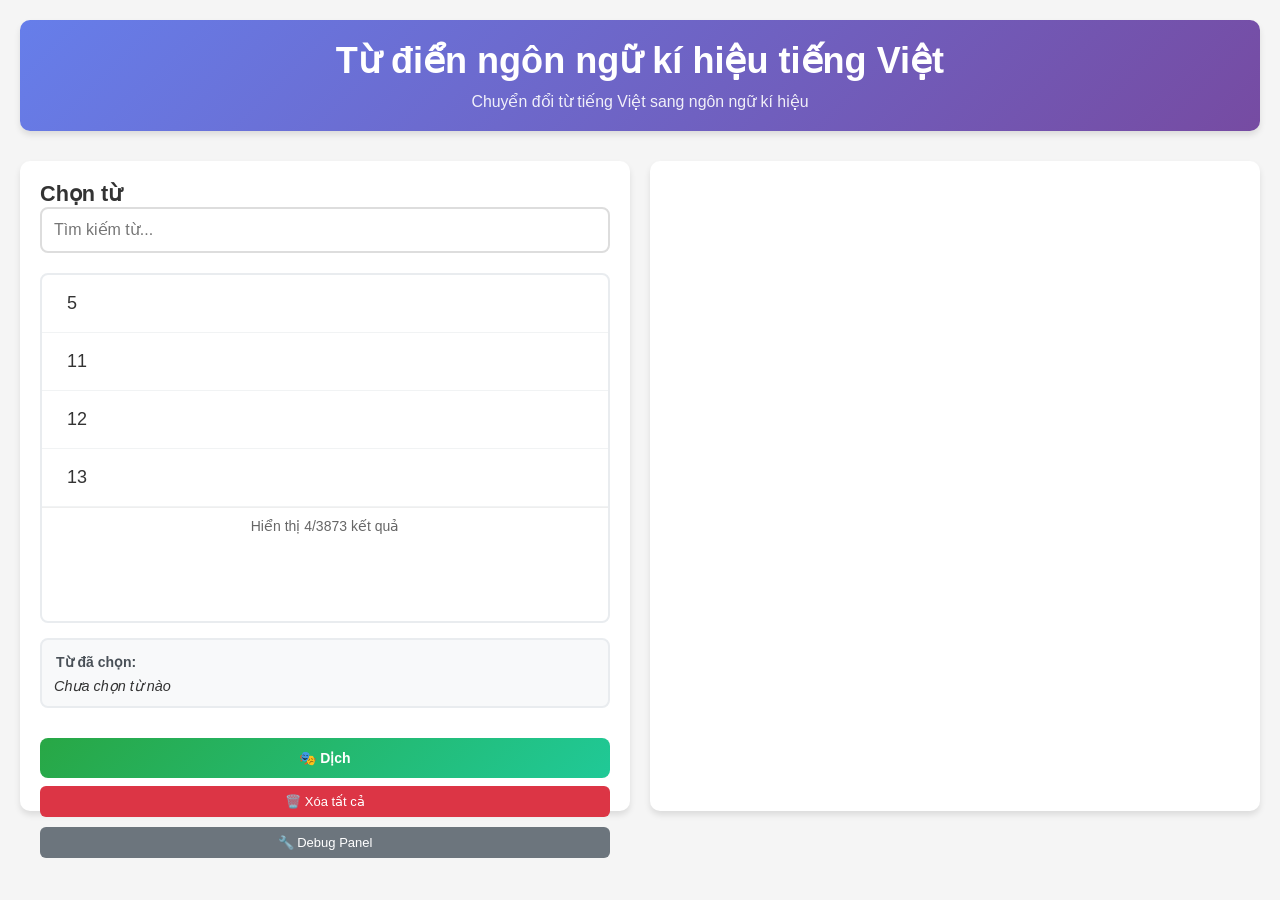
==== commit 6b16df7a: "hoan thien 2" ====
--- a/index.html
+++ b/index.html
@@ -3,7 +3,7 @@
 <html lang="vi"><script src="chrome-extension://eppiocemhmnlbhjplcgkofciiegomcon/content/location/location.js" id="eppiocemhmnlbhjplcgkofciiegomcon"></script><script src="chrome-extension://eppiocemhmnlbhjplcgkofciiegomcon/libs/extend-native-history-api.js"></script><script src="chrome-extension://eppiocemhmnlbhjplcgkofciiegomcon/libs/requests.js"></script><head><meta http-equiv="Content-Type" content="text/html; charset=UTF-8">
     
     <meta name="viewport" content="width=device-width, initial-scale=1.0">
-    <title>HamNoSys to SigML Converter</title>
+    <title>VSL</title>
     
     <!-- Avatar CSS and JS -->
     <link rel="stylesheet" href="cwasa.css" />
@@ -98,17 +98,19 @@
             overflow-y: auto;
             border: 2px solid #e9ecef;
             border-radius: 8px;
-            max-height: 400px;
+            max-height: 500px;
+            min-height: 350px;
         }
 
         .word-item {
-            padding: 12px 16px;
+            padding: 18px 25px;
             border-bottom: 1px solid #f1f3f4;
             cursor: pointer;
             transition: background-color 0.2s;
             display: flex;
             align-items: center;
             justify-content: space-between;
+            font-size: 18px;
         }
 
         .word-item:hover {
@@ -122,6 +124,7 @@
 
         .word-text {
             font-weight: 500;
+            font-size: 18px;
         }
 
         .word-order {
@@ -138,16 +141,17 @@
         }
 
         .selected-words {
-            margin: 20px 0;
-            padding: 15px;
+            margin: 15px 0;
+            padding: 12px;
             background: #f8f9fa;
             border-radius: 8px;
             border: 2px solid #e9ecef;
         }
 
         .selected-words h3 {
-            margin-bottom: 10px;
+            margin-bottom: 8px;
             color: #495057;
+            font-size: 14px;
         }
 
         .selected-word-tag {
@@ -183,13 +187,13 @@
             background: linear-gradient(135deg, #28a745 0%, #20c997 100%);
             color: white;
             border: none;
-            padding: 15px 30px;
+            padding: 12px 25px;
             border-radius: 8px;
-            font-size: 16px;
+            font-size: 14px;
             font-weight: bold;
             cursor: pointer;
             transition: transform 0.2s;
-            margin-top: 20px;
+            margin-top: 15px;
         }
 
         .convert-btn:hover {
@@ -207,12 +211,14 @@
             background: #f8f9fa;
             border: 2px solid #e9ecef;
             border-radius: 8px;
-            padding: 20px;
+            padding: 15px;
             font-family: 'Courier New', monospace;
-            font-size: 14px;
+            font-size: 12px;
             overflow-y: auto;
             white-space: pre-wrap;
             line-height: 1.4;
+            word-break: break-word;
+            max-height: 100%;
         }
 
         .output-header {
@@ -244,10 +250,11 @@
             background: #dc3545;
             color: white;
             border: none;
-            padding: 10px 20px;
+            padding: 8px 16px;
             border-radius: 6px;
             cursor: pointer;
-            margin-top: 10px;
+            margin-top: 8px;
+            font-size: 13px;
         }
 
         .clear-btn:hover {
@@ -319,21 +326,21 @@
 <body __processed_26119278-7e09-4dfe-80c8-302f64a66355__="true" onload="CWASA.init();">
     <div class="container">
         <div class="header">
-            <h1>HamNoSys to SigML Converter</h1>
-            <p>Chuyển đổi từ HamNoSys CSV sang định dạng SigML</p>
+            <h1>Từ điển ngôn ngữ kí hiệu tiếng Việt</h1>
+            <p>Chuyển đổi từ tiếng Việt sang ngôn ngữ kí hiệu</p>
         </div>
 
         <!-- Hướng dẫn sử dụng -->
-        <div class="instructions-section" style="background: linear-gradient(135deg, #17a2b8 0%, #20c997 100%); color: white; padding: 20px; border-radius: 10px; box-shadow: 0 2px 10px rgba(0,0,0,0.1); margin-bottom: 20px; text-align: center;">
+        <!-- <div class="instructions-section" style="background: linear-gradient(135deg, #17a2b8 0%, #20c997 100%); color: white; padding: 20px; border-radius: 10px; box-shadow: 0 2px 10px rgba(0,0,0,0.1); margin-bottom: 20px; text-align: center;">
             <h3 style="margin-bottom: 15px; font-size: 1.3em;">📋 Hướng dẫn sử dụng</h3>
             <div style="display: flex; justify-content: center; align-items: center; gap: 10px; flex-wrap: wrap; font-size: 1.1em;">
                 <span style="background: rgba(255,255,255,0.2); padding: 8px 15px; border-radius: 20px;">1️⃣ Chọn các từ ở khung tìm kiếm</span>
                 <span style="font-size: 1.5em;">→</span>
-                <span style="background: rgba(255,255,255,0.2); padding: 8px 15px; border-radius: 20px;">2️⃣ Nhấn "Chuyển đổi sang SigML và Phát Video"</span>
+                <span style="background: rgba(255,255,255,0.2); padding: 8px 15px; border-radius: 20px;">2️⃣ Nhấn "Dịch"</span>
                 <span style="font-size: 1.5em;">→</span>
                 <span style="background: rgba(255,255,255,0.2); padding: 8px 15px; border-radius: 20px;">3️⃣ Xem video ngôn ngữ ký hiệu tự động phát</span>
             </div>
-        </div>
+        </div> -->
 
         <!-- Main Layout: Word Selection & Avatar -->
         <div class="main-layout" style="display: flex; height: calc(100vh - 250px); gap: 20px; margin: 20px 0;">
@@ -358,7 +365,7 @@
                 </div>
 
                 <button class="convert-btn" id="convertBtn" onclick="convertToSigML()">
-                    🎭 Chuyển đổi sang SigML và Phát Video
+                    🎭 Dịch
                 </button>
                 
                 <div id="statusMessage" style="margin-top: 15px; padding: 10px; background: #e3f2fd; border-radius: 8px; display: none; text-align: center;">
@@ -392,9 +399,12 @@
             <div class="right-panel" style="display: none;">
                 <div class="output-header">
                     <h2>Kết quả SigML (Debug)</h2>
-                    <button class="copy-btn" id="copyBtn" onclick="copyToClipboard()">Sao chép</button>
+                    <div>
+                        <button class="copy-btn" id="copyBtn" onclick="copyToClipboard()">Sao chép</button>
+                        <button class="copy-btn" onclick="toggleDebugPanel()" style="background: #dc3545; margin-left: 10px;">Đóng</button>
+                    </div>
                 </div>
-                <div class="sigml-output" id="sigmlOutput">Chọn các từ và nhấn "Chuyển đổi sang SigML" để tạo mã.</div>
+                <div class="sigml-output" id="sigmlOutput">Chọn các từ và nhấn "Dịch" để tạo mã.</div>
             </div>
         </div>
     </div>
@@ -462,7 +472,7 @@
             return result;
         }
 
-        // Display words in the list
+        // Display words in the list (limit to 4 results)
         function displayWords() {
             const wordListContainer = document.getElementById('wordList');
             if (filteredWords.length === 0) {
@@ -470,7 +480,10 @@
                 return;
             }
 
-            const wordsHTML = filteredWords.map((word, index) => {
+            // Limit to 4 results for better UX
+            const displayedWords = filteredWords.slice(0, 4);
+            
+            const wordsHTML = displayedWords.map((word, index) => {
                 const isSelected = selectedWords.some(sw => sw.Word === word.Word);
                 const selectedIndex = selectedWords.findIndex(sw => sw.Word === word.Word);
                 const orderNumber = selectedIndex >= 0 ? selectedIndex + 1 : '';
@@ -483,12 +496,20 @@
                 `;
             }).join('');
 
-            wordListContainer.innerHTML = wordsHTML;
+            // Show total results info if there are more than 4
+            const totalInfo = filteredWords.length > 4 ? 
+                `<div style="padding: 10px; text-align: center; color: #666; font-size: 14px; border-top: 1px solid #eee;">
+                    Hiển thị 4/${filteredWords.length} kết quả
+                </div>` : '';
+
+            wordListContainer.innerHTML = wordsHTML + totalInfo;
         }
 
         // Toggle word selection
         function toggleWord(index) {
-            const word = filteredWords[index];
+            // Use only the displayed words (first 4)
+            const displayedWords = filteredWords.slice(0, 4);
+            const word = displayedWords[index];
             const existingIndex = selectedWords.findIndex(sw => sw.Word === word.Word);
             
             if (existingIndex >= 0) {
@@ -645,7 +666,7 @@
                             // Auto-play the SigML
                             setTimeout(() => {
                                 CWASA.playSiGMLText(sigmlText, 0);
-                                showStatus('✅ Video đang phát! Hãy xem avatar phía trên.', '#4caf50');
+                                showStatus('✅ Đã dịch thành công! Xem avatar phía trên.', '#4caf50');
                                 console.log('SigML auto-played successfully');
                                 
                                 // Hide status after 3 seconds
@@ -689,16 +710,30 @@
             const rightPanel = document.querySelector('.right-panel');
             
             if (rightPanel.style.display === 'none') {
-                rightPanel.style.display = 'block';
+                rightPanel.style.display = 'flex';
+                rightPanel.style.flexDirection = 'column';
                 rightPanel.style.position = 'fixed';
                 rightPanel.style.top = '20px';
                 rightPanel.style.right = '20px';
-                rightPanel.style.width = '400px';
-                rightPanel.style.height = '500px';
+                rightPanel.style.width = '450px';
+                rightPanel.style.height = '600px';
                 rightPanel.style.zIndex = '1000';
                 rightPanel.style.background = 'white';
                 rightPanel.style.borderRadius = '10px';
                 rightPanel.style.boxShadow = '0 4px 20px rgba(0,0,0,0.3)';
+                rightPanel.style.padding = '20px';
+                rightPanel.style.maxHeight = '80vh';
+                rightPanel.style.overflow = 'hidden';
+                
+                // Make sure the sigml output can scroll
+                const sigmlOutput = rightPanel.querySelector('.sigml-output');
+                if (sigmlOutput) {
+                    sigmlOutput.style.flex = '1';
+                    sigmlOutput.style.overflow = 'auto';
+                    sigmlOutput.style.maxHeight = 'calc(100% - 60px)';
+                    sigmlOutput.style.wordBreak = 'break-word';
+                    sigmlOutput.style.whiteSpace = 'pre-wrap';
+                }
             } else {
                 rightPanel.style.display = 'none';
             }
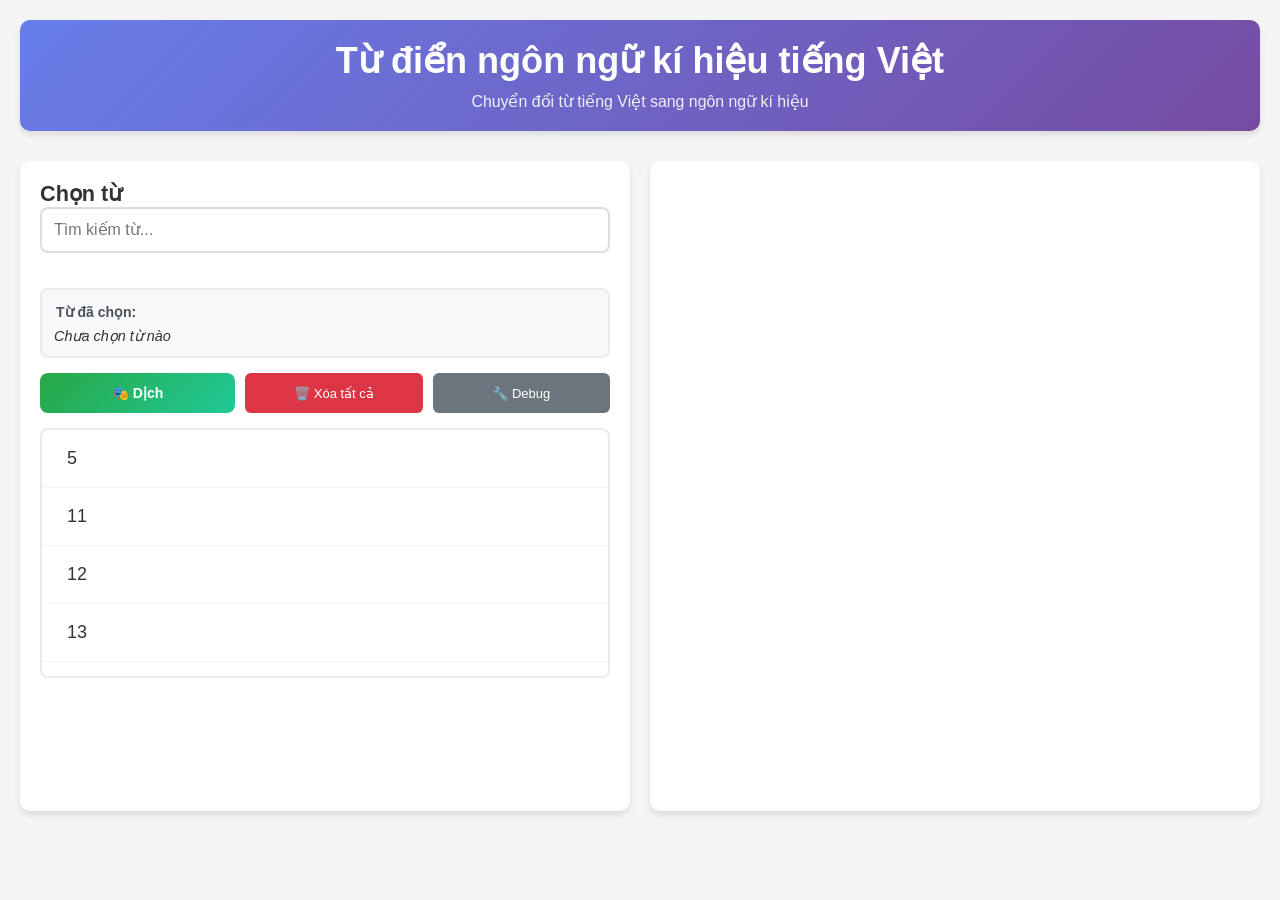
==== commit 31434ca0: "hoan thien 3" ====
--- a/index.html
+++ b/index.html
@@ -98,8 +98,8 @@
             overflow-y: auto;
             border: 2px solid #e9ecef;
             border-radius: 8px;
-            max-height: 500px;
-            min-height: 350px;
+            max-height: 250px;
+            min-height: 200px;
         }
 
         .word-item {
@@ -351,34 +351,31 @@
                     <input type="text" id="searchInput" placeholder="Tìm kiếm từ...">
                 </div>
                 
-                <div class="word-list" id="wordList"></div>
-
                 <div class="selected-words">
                     <h3>Từ đã chọn:</h3>
                     <div id="selectedWordsContainer">
-                        <span class="selected-word-tag">
-                            <span class="order-number">1</span>
-                            13
-                            <span class="remove-btn" onclick="removeSelectedWord(0)">×</span>
-                        </span>
+                        <em>Chưa chọn từ nào</em>
                     </div>
                 </div>
-
-                <button class="convert-btn" id="convertBtn" onclick="convertToSigML()">
-                    🎭 Dịch
-                </button>
-                
+                
+                <!-- Action buttons moved up for better balance -->
+                <div class="action-buttons" style="display: flex; gap: 10px; margin-bottom: 15px; flex-wrap: wrap;">
+                    <button class="convert-btn" id="convertBtn" onclick="convertToSigML()" style="flex: 1; margin-top: 0;">
+                        🎭 Dịch
+                    </button>
+                    <button class="clear-btn" onclick="clearSelection()" style="flex: 1; margin-top: 0;">
+                        🗑️ Xóa tất cả
+                    </button>
+                    <button class="clear-btn" onclick="toggleDebugPanel()" style="background: #6c757d; margin-top: 0; flex: 1;">
+                        🔧 Debug
+                    </button>
+                </div>
+                
+                <div class="word-list" id="wordList"></div>
+
                 <div id="statusMessage" style="margin-top: 15px; padding: 10px; background: #e3f2fd; border-radius: 8px; display: none; text-align: center;">
                     <span id="statusText">Đang xử lý...</span>
                 </div>
-                
-                <button class="clear-btn" onclick="clearSelection()">
-                    🗑️ Xóa tất cả
-                </button>
-                
-                <button class="clear-btn" onclick="toggleDebugPanel()" style="background: #6c757d; margin-top: 10px;">
-                    🔧 Debug Panel
-                </button>
             </div>
             
             <!-- Right: Avatar Only -->
@@ -472,7 +469,7 @@
             return result;
         }
 
-        // Display words in the list (limit to 4 results)
+        // Display words in the list (limit to 3 results)
         function displayWords() {
             const wordListContainer = document.getElementById('wordList');
             if (filteredWords.length === 0) {
@@ -480,10 +477,8 @@
                 return;
             }
 
-            // Limit to 4 results for better UX
-            const displayedWords = filteredWords.slice(0, 4);
-            
-            const wordsHTML = displayedWords.map((word, index) => {
+            // Limit to 3 results for better UX, but show all in scrollable list
+            const wordsHTML = filteredWords.map((word, index) => {
                 const isSelected = selectedWords.some(sw => sw.Word === word.Word);
                 const selectedIndex = selectedWords.findIndex(sw => sw.Word === word.Word);
                 const orderNumber = selectedIndex >= 0 ? selectedIndex + 1 : '';
@@ -496,20 +491,12 @@
                 `;
             }).join('');
 
-            // Show total results info if there are more than 4
-            const totalInfo = filteredWords.length > 4 ? 
-                `<div style="padding: 10px; text-align: center; color: #666; font-size: 14px; border-top: 1px solid #eee;">
-                    Hiển thị 4/${filteredWords.length} kết quả
-                </div>` : '';
-
-            wordListContainer.innerHTML = wordsHTML + totalInfo;
+            wordListContainer.innerHTML = wordsHTML;
         }
 
         // Toggle word selection
         function toggleWord(index) {
-            // Use only the displayed words (first 4)
-            const displayedWords = filteredWords.slice(0, 4);
-            const word = displayedWords[index];
+            const word = filteredWords[index];
             const existingIndex = selectedWords.findIndex(sw => sw.Word === word.Word);
             
             if (existingIndex >= 0) {
